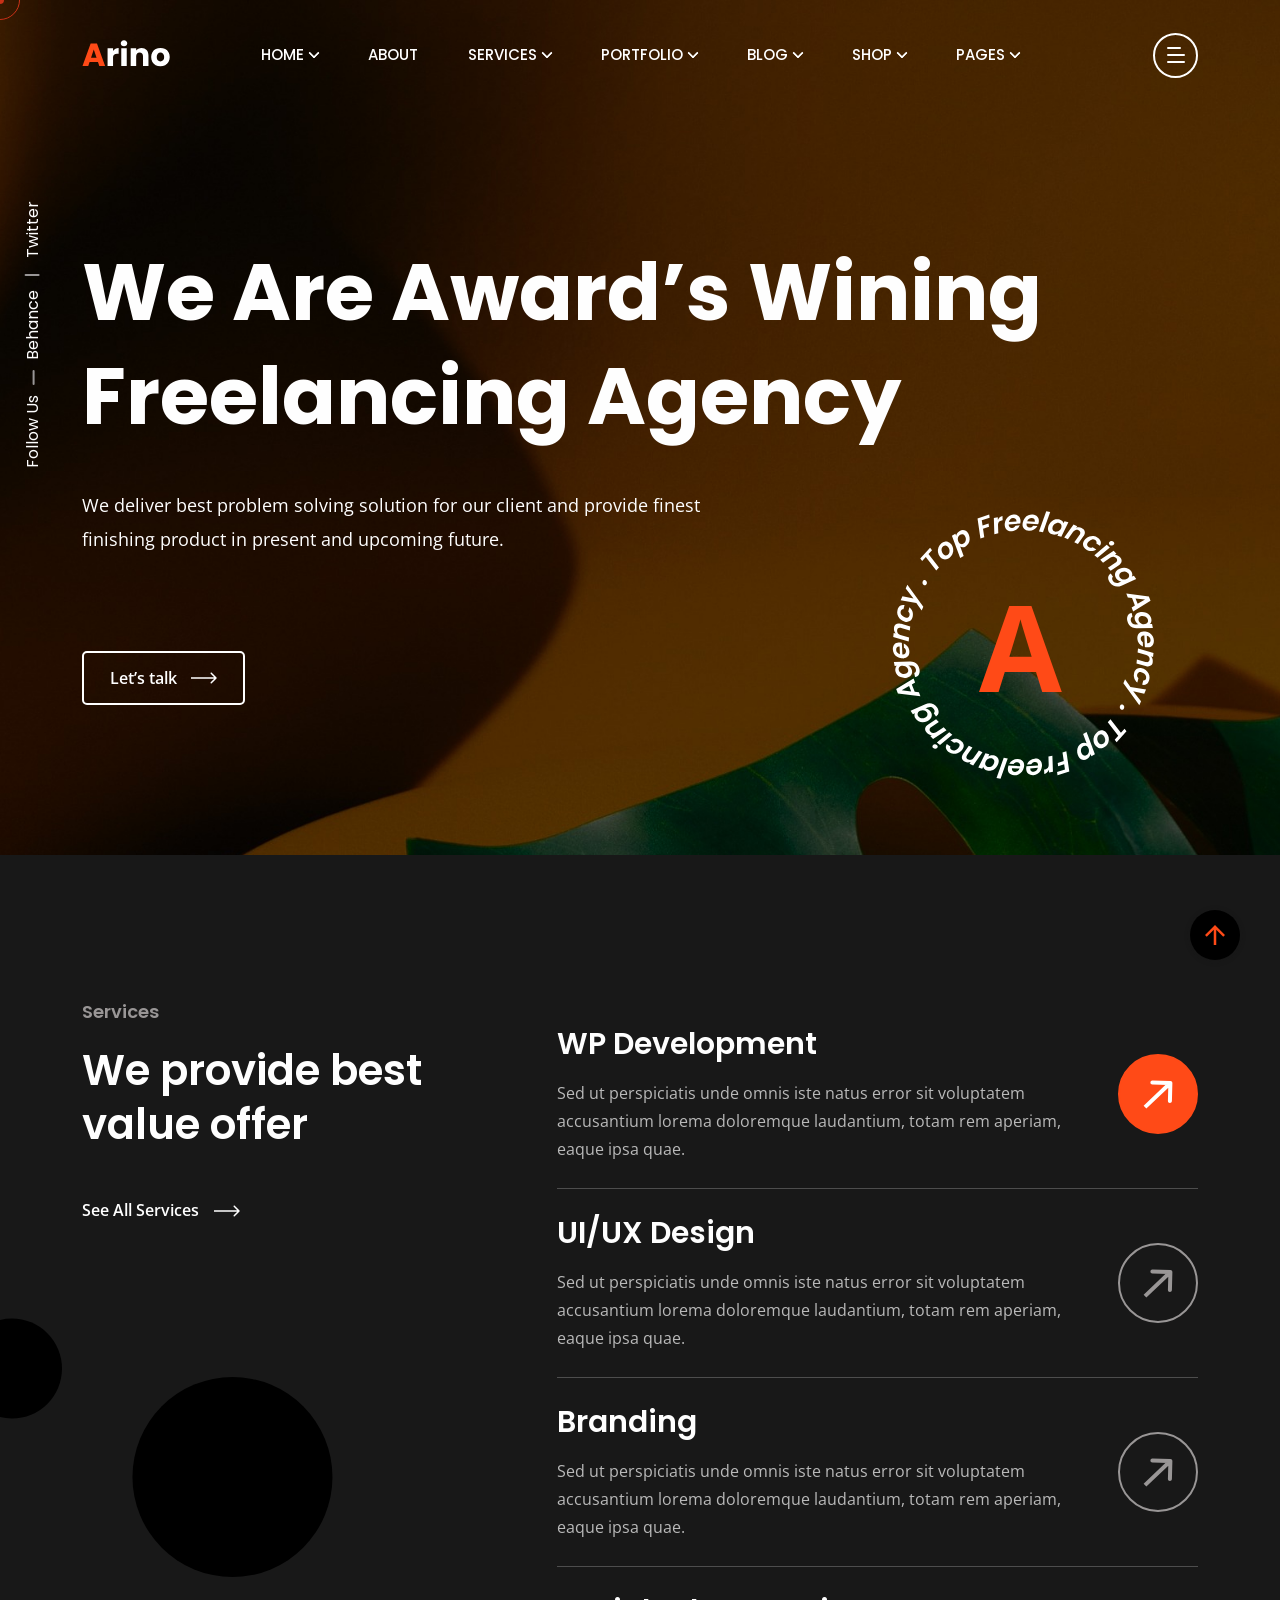
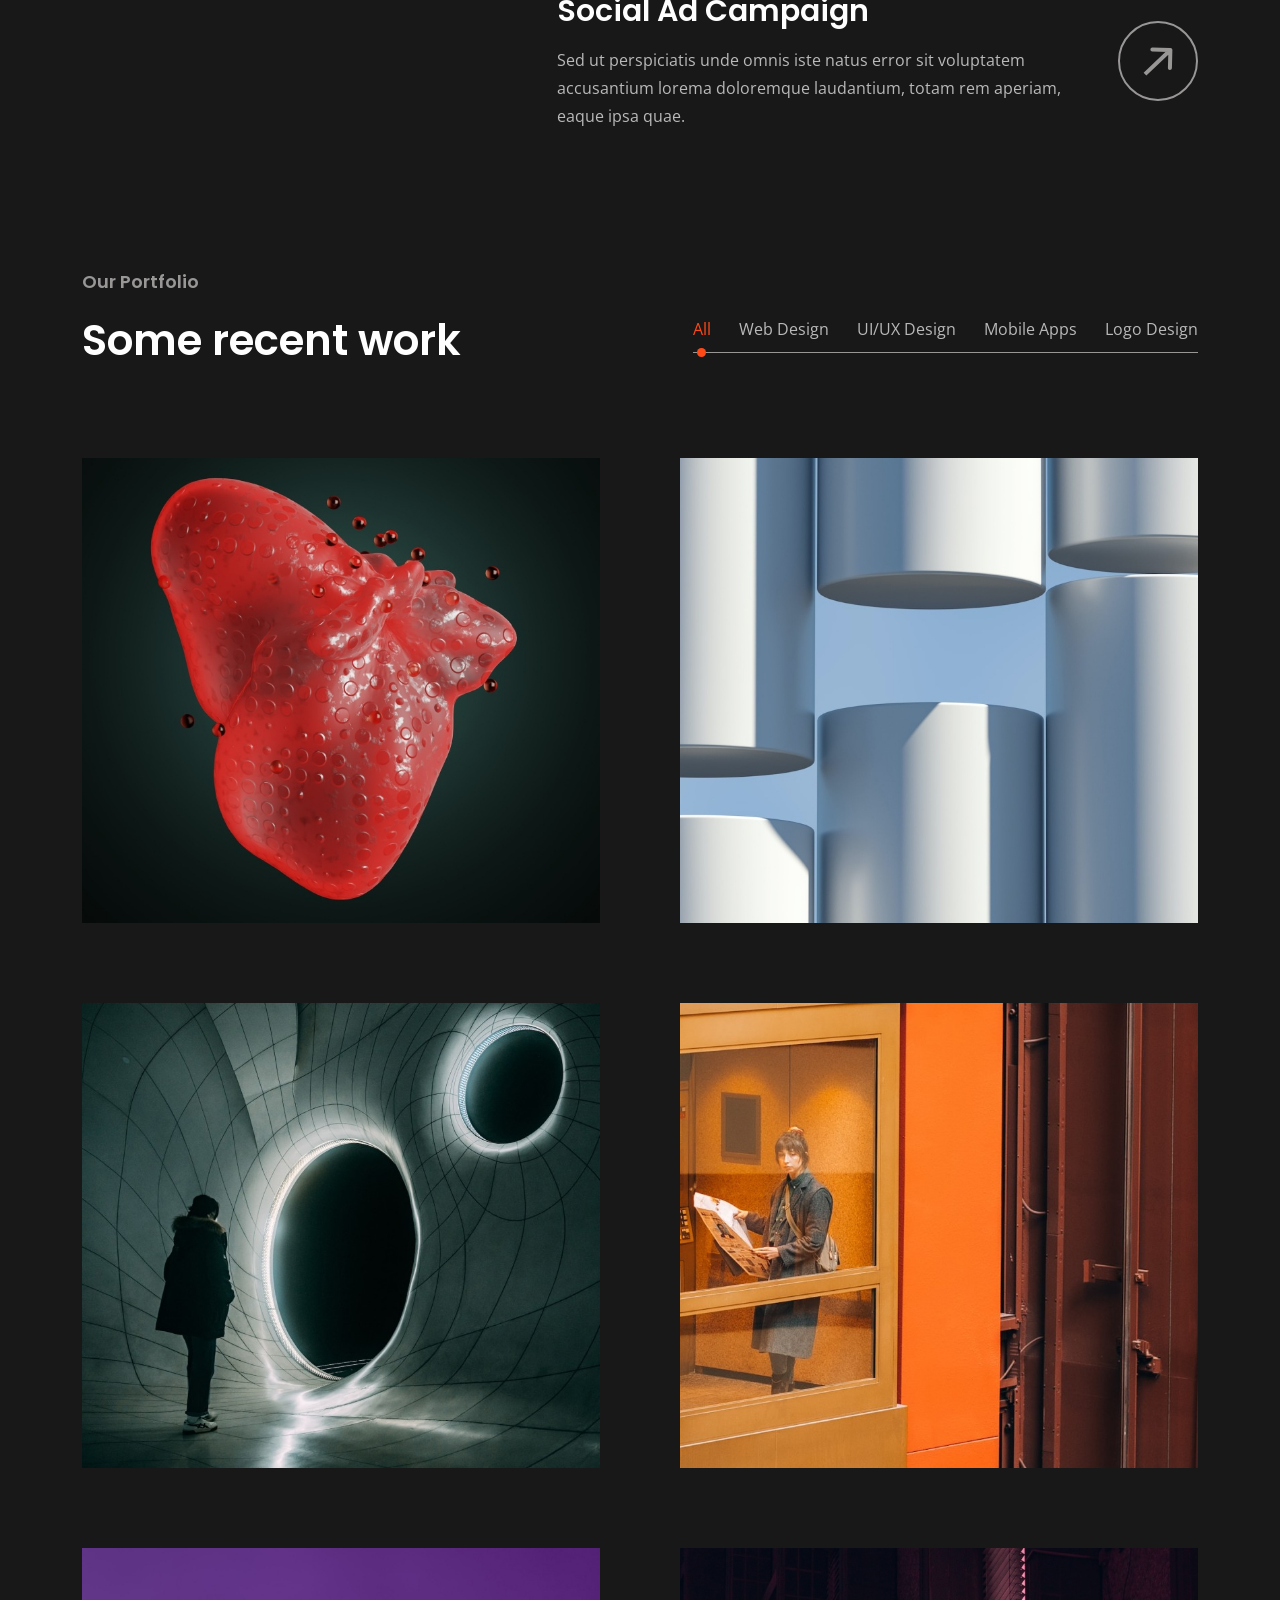
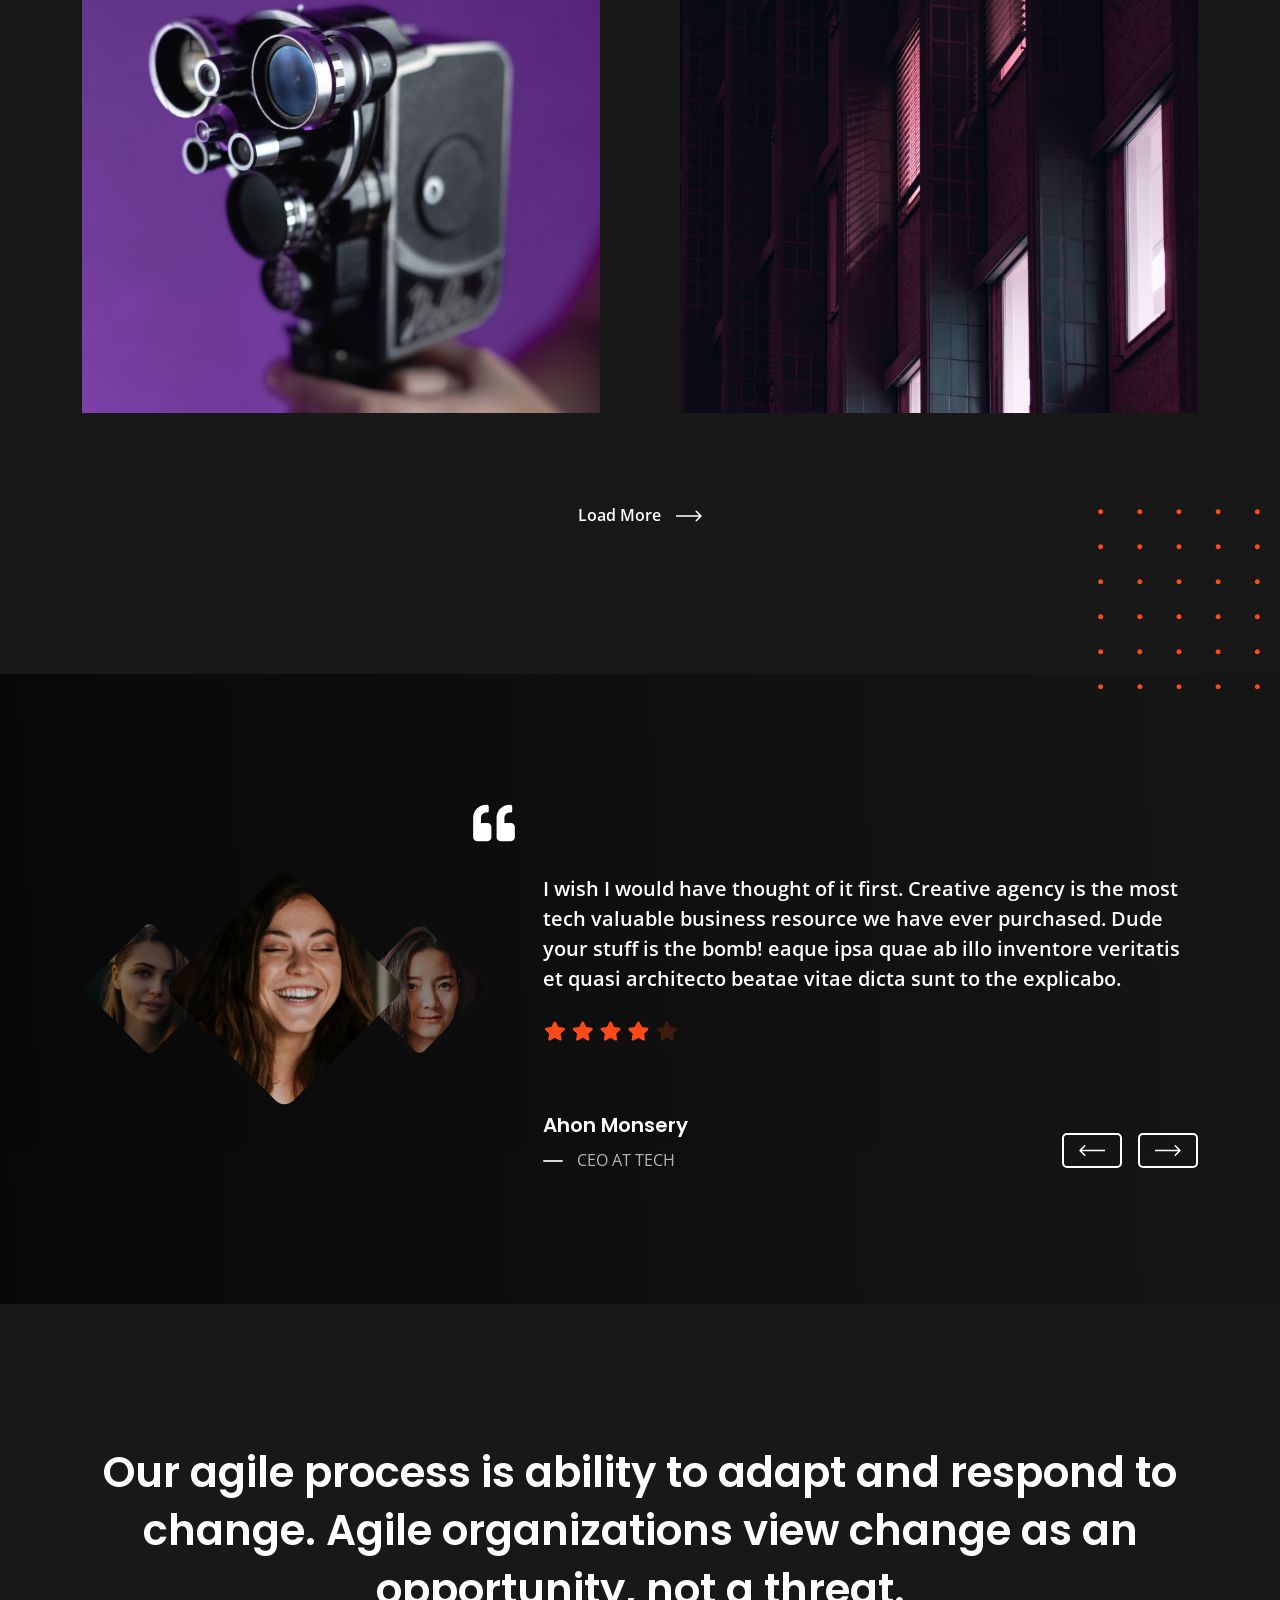
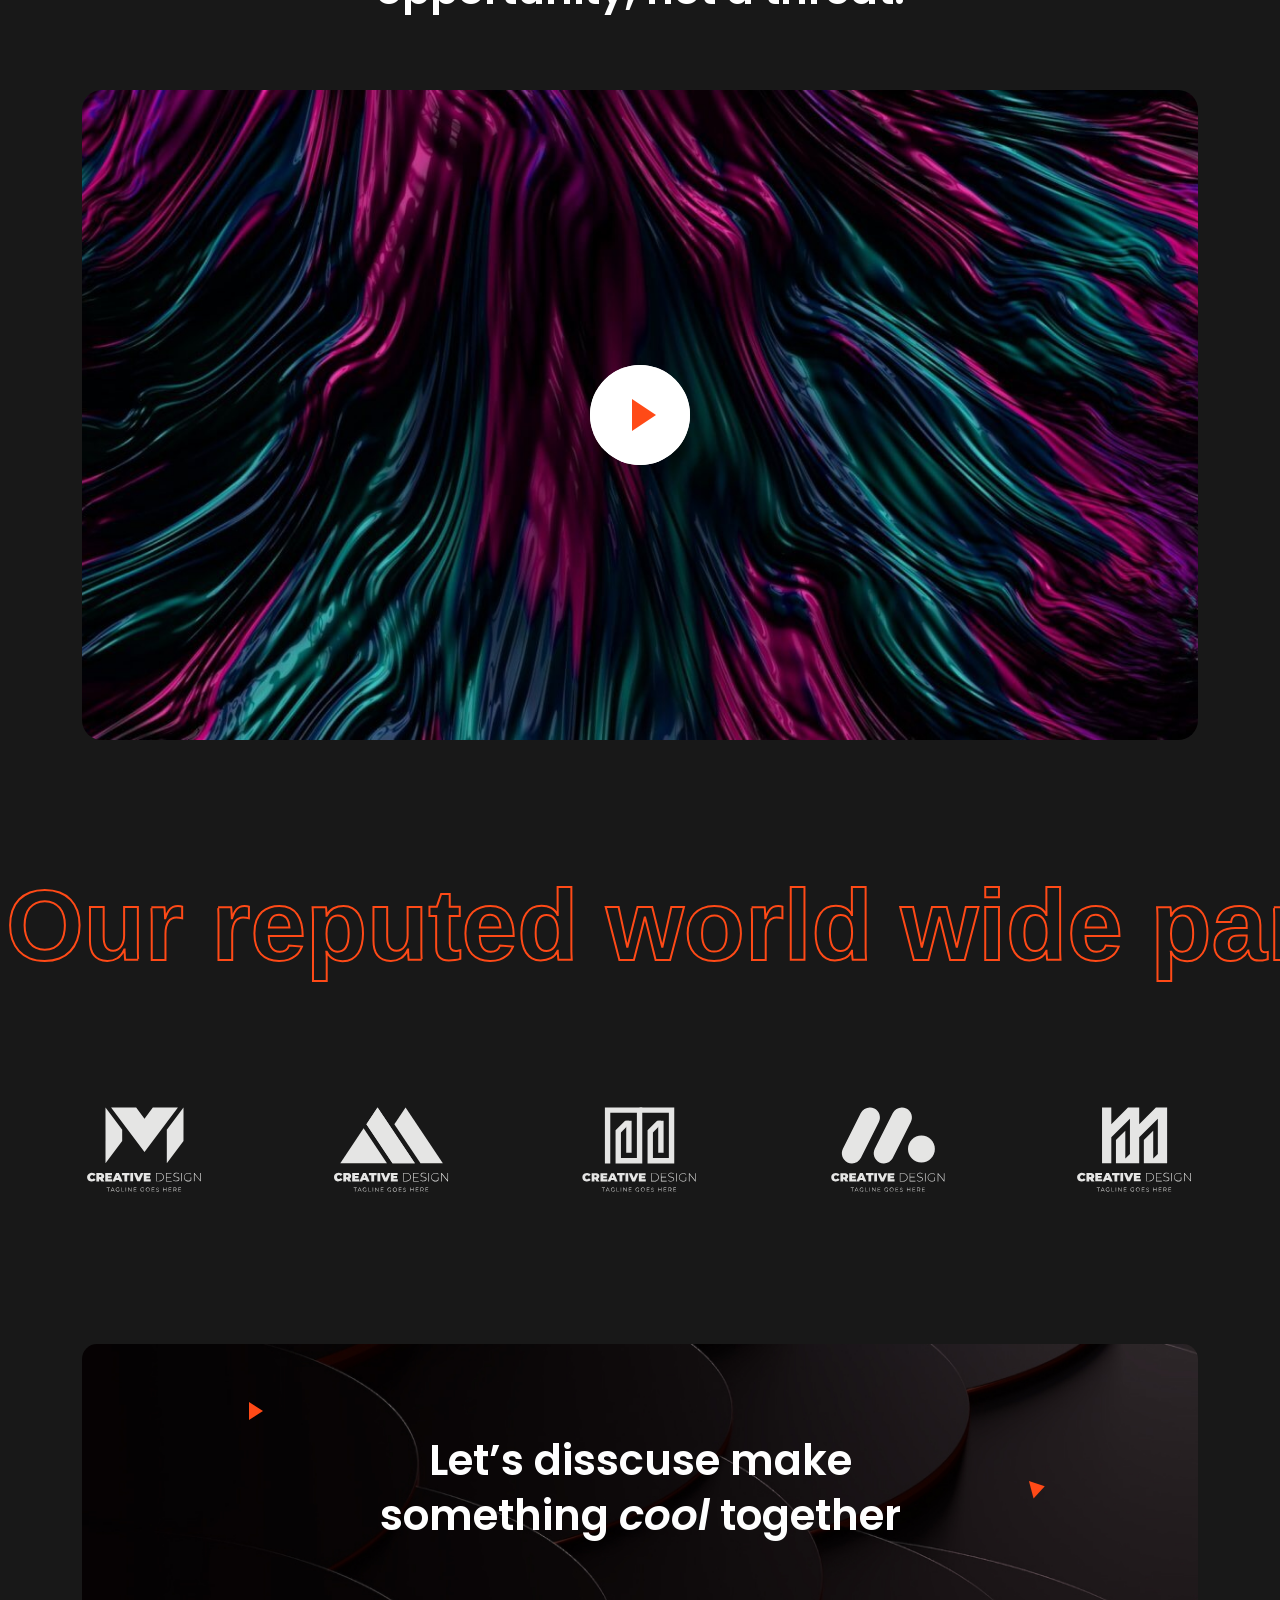
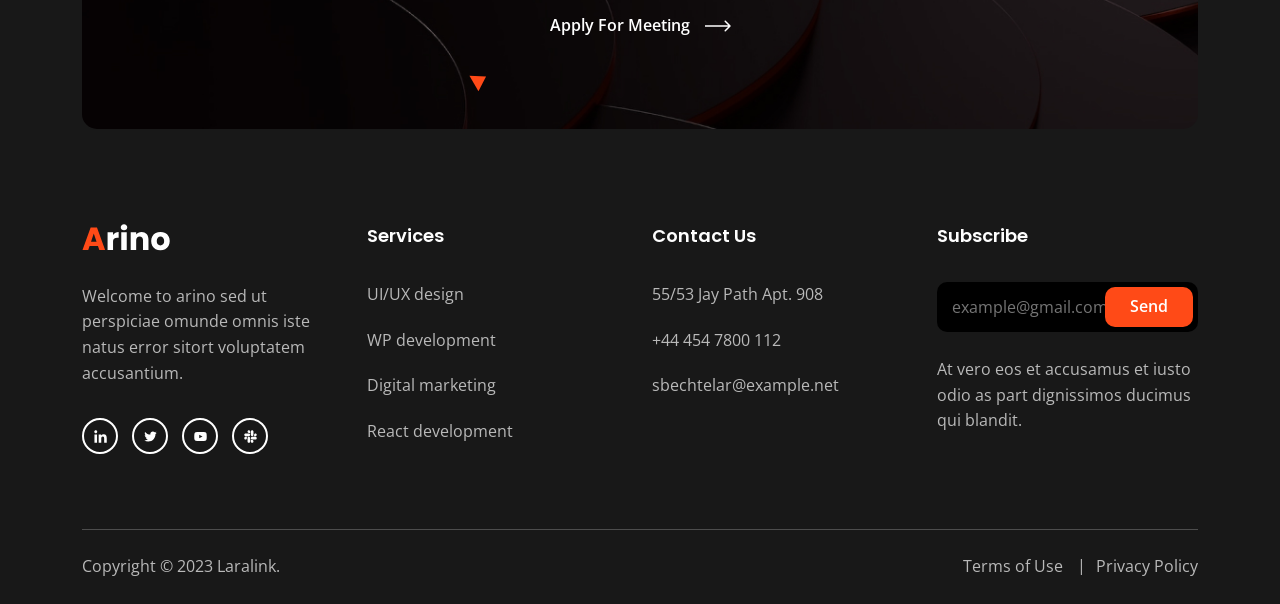
==== freelancer-agency.html @ 333d4d6d "first commit" ====
<!DOCTYPE html>
<html class="no-js" lang="en">
  <head>
    <!-- Meta Tags -->
    <meta charset="utf-8">
    <meta http-equiv="x-ua-compatible" content="ie=edge">
    <meta name="viewport" content="width=device-width, initial-scale=1">
    <meta name="author" content="Laralink">
    <!-- Favicon Icon -->
    <link rel="icon" href="assets/img/favicon.png">
    <!-- Site Title -->
    <title>Arino - Freelancer Agency Template</title>
    <link rel="stylesheet" href="assets/css/plugins/bootstrap.min.css">
    <link rel="stylesheet" href="assets/css/plugins/fontawesome.min.css">
    <link rel="stylesheet" href="assets/css/plugins/slick.css">
    <link rel="stylesheet" href="assets/css/plugins/lightgallery.min.css">
    <link rel="stylesheet" href="assets/css/plugins/animate.css">
    <link rel="stylesheet" href="assets/css/style.css">
  </head>
  <body>
    <div class="cs-preloader cs-center">
      <div class="cs-preloader_in"></div>
    </div>
    <!-- Start Header Section -->
    <header class="cs-site_header cs-style1 text-uppercase cs-sticky_header">
      <div class="cs-main_header">
        <div class="container">
          <div class="cs-main_header_in">
            <div class="cs-main_header_left">
              <a class="cs-site_branding" href="index.html">
                <img src="assets/img/logo.svg" alt="Logo">
              </a>
            </div>
            <div class="cs-main_header_center">
              <div class="cs-nav cs-primary_font cs-medium">
                <ul class="cs-nav_list">
                  <li class="menu-item-has-children cs-mega_menu">
                    <a href="index.html">Home</a>
                    <ul class="cs-mega_wrapper">
                      <li>
                        <ul>
                          <li>
                            <a href="index.html" class="cs-nav_list_img">
                              <img src="assets/img/demo/main-home.jpeg" alt="Thumb">
                            </a>
                            <a href="index.html">Main Home</a>
                          </li>
                          <li>
                            <a href="architecture-agency.html" class="cs-nav_list_img">
                              <img src="assets/img/demo/architecture-agency.jpeg" alt="Thumb">
                            </a>
                            <a href="architecture-agency.html">Architecture Agency</a>
                            <span class="cs-header_badge">New</span>
                          </li>
                        </ul>
                      </li>
                      <li>
                        <ul>
                          <li>
                            <a href="photography-agency.html" class="cs-nav_list_img">
                              <img src="assets/img/demo/photography-agency.jpeg" alt="Thumb">
                            </a>
                            <a href="photography-agency.html">Photography Agency</a>
                          </li>
                          <li>
                            <a href="creative-solution.html" class="cs-nav_list_img">
                              <img src="assets/img/demo/creative-solution.jpeg" alt="Thumb">
                            </a>
                            <a href="creative-solution.html">Creative Solution</a>
                            <span class="cs-header_badge">New</span>
                          </li>
                        </ul>
                      </li>
                      <li>
                        <ul>
                          <li>
                            <a href="creative-portfolio.html" class="cs-nav_list_img">
                              <img src="assets/img/demo/portfolio.jpeg" alt="Thumb">
                            </a>
                            <a href="creative-portfolio.html">Creative Portfolio</a>
                          </li>
                          <li>
                            <a href="personal-portfolio.html" class="cs-nav_list_img">
                              <img src="assets/img/demo/personal-portfolio.jpeg" alt="Thumb">
                              <span class="cs-header_badge">New</span>
                            </a>
                            <a href="personal-portfolio.html">Personal Portfolio</a>
                          </li>
                        </ul>
                      </li>
                      <li>
                        <ul>
                          <li>
                            <a href="digital-agency.html" class="cs-nav_list_img">
                              <img src="assets/img/demo/digital-agency.jpeg" alt="Thumb">
                            </a>
                            <a href="digital-agency.html">Digital Agency</a>
                          </li>
                          <li>
                            <a href="https://arino-html-rtl.vercel.app" target="_blank" class="cs-nav_list_img">
                              <img src="assets/img/demo/rtl.jpeg" alt="Thumb">
                            </a>
                            <a href="https://arino-html-rtl.vercel.app" target="_blank">RTL Demo</a>
                          </li>
                        </ul>
                      </li>
                      <li>
                        <ul>
                          <li>
                            <a href="marketing-agency.html" class="cs-nav_list_img">
                              <img src="assets/img/demo/marketing.jpeg" alt="Thumb">
                            </a>
                            <a href="marketing-agency.html">Marketing Agency</a>
                          </li>
                          <li>
                            <a href="showcase-portfolio.html" class="cs-nav_list_img">
                              <img src="assets/img/demo/portfolio-showcase.jpeg" alt="Thumb">
                            </a>
                            <a href="showcase-portfolio.html">Portfolio Showcase</a>
                          </li>
                          <li>
                            <a href="case-study-showcase.html" class="cs-nav_list_img">
                              <img src="assets/img/demo/case-study-showcase.jpeg" alt="Thumb">
                            </a>
                            <a href="case-study-showcase.html">Case Study Showcase</a>
                          </li>
                        </ul>
                      </li>
                      <li>
                        <ul>
                          <li>
                            <a href="freelancer-agency.html" class="cs-nav_list_img">
                              <img src="assets/img/demo/freelancer-agency.jpeg" alt="Thumb">
                            </a>
                            <a href="freelancer-agency.html">Freelancing Agency</a>
                          </li>
                          <li>
                            <a href="video-showcase.html" class="cs-nav_list_img">
                              <img src="assets/img/demo/video-showcase.jpeg" alt="Thumb">
                              <span class="cs-header_badge">New</span>
                            </a>
                            <a href="video-showcase.html">Video Showcase</a>
                          </li>
                        </ul>
                      </li>
                    </ul>
                  </li>
                  <li>
                    <a href="about.html">About</a>
                  </li>
                  <li class="menu-item-has-children">
                    <a href="service.html">Services</a>
                    <ul>
                      <li>
                        <a href="service.html">Services</a>
                      </li>
                      <li>
                        <a href="service-details.html">Service Details</a>
                      </li>
                    </ul>
                  </li>
                  <li class="menu-item-has-children">
                    <a href="portfolio.html">Portfolio</a>
                    <ul>
                      <li>
                        <a href="portfolio.html">Portfolio</a>
                      </li>
                      <li>
                        <a href="portfolio-details.html">Portfolio Details</a>
                      </li>
                    </ul>
                  </li>
                  <li class="menu-item-has-children">
                    <a href="blog.html">Blog</a>
                    <ul>
                      <li>
                        <a href="blog.html">Blog</a>
                      </li>
                      <li>
                        <a href="blog-details.html">Blog Details</a>
                      </li>
                    </ul>
                  </li>
                  <li class="menu-item-has-children">
                    <a href="shop.html">Shop</a>
                    <ul>
                      <li>
                        <a href="shop.html">Our Shop</a>
                      </li>
                      <li>
                        <a href="shop-product-details.html">Shop Details</a>
                      </li>
                      <li>
                        <a href="shop-cart.html">Cart</a>
                      </li>
                      <li>
                        <a href="shop-checkout.html">Checkout</a>
                      </li>
                      <li>
                        <a href="shop-order-recived.html">Success Order</a>
                      </li>
                      <li>
                        <a href="shop-wishlist.html">Wishlist</a>
                      </li>
                    </ul>
                  </li>
                  <li class="menu-item-has-children">
                    <a href="#">Pages</a>
                    <ul>
                      <li>
                        <a href="contact.html">Contact</a>
                      </li>
                      <li>
                        <a href="team.html">Team</a>
                      </li>
                      <li>
                        <a href="team-details.html">Team Details</a>
                      </li>
                      <li>
                        <a href="case-study.html">Case Study Details</a>
                      </li>
                      <li>
                        <a href="faq.html">FAQ</a>
                      </li>
                    </ul>
                  </li>
                </ul>
              </div>
            </div>
            <div class="cs-main_header_right">
              <div class="cs-toolbox">
                <span class="cs-icon_btn">
                  <span class="cs-icon_btn_in">
                    <span></span>
                    <span></span>
                    <span></span>
                    <span></span>
                  </span>
                </span>
              </div>
            </div>
          </div>
        </div>
      </div>
    </header>
    <div class="cs-side_header">
      <button class="cs-close"></button>
      <div class="cs-side_header_overlay"></div>
      <div class="cs-side_header_in">
        <div class="cs-side_header_shape"></div>
        <a class="cs-site_branding" href="index.html">
          <img src="assets/img/footer_logo.svg" alt="Logo">
        </a>
        <div class="cs-side_header_box">
          <h2 class="cs-side_header_heading"> Do you have a project in your <br> mind? Keep connect us. </h2>
        </div>
        <div class="cs-side_header_box">
          <h3 class="cs-side_header_title cs-primary_color">Contact Us</h3>
          <ul class="cs-contact_info cs-style1 cs-mp0">
            <li>
              <svg width="18" height="18" viewBox="0 0 18 18" fill="none" xmlns="http://www.w3.org/2000/svg">
                <path d="M17 12.5C15.75 12.5 14.55 12.3 13.43 11.93C13.08 11.82 12.69 11.9 12.41 12.17L10.21 14.37C7.38 12.93 5.06 10.62 3.62 7.79L5.82 5.58C6.1 5.31 6.18 4.92 6.07 4.57C5.7 3.45 5.5 2.25 5.5 1C5.5 0.45 5.05 0 4.5 0H1C0.45 0 0 0.45 0 1C0 10.39 7.61 18 17 18C17.55 18 18 17.55 18 17V13.5C18 12.95 17.55 12.5 17 12.5ZM9 0V10L12 7H18V0H9Z" fill="#FF4A17" />
              </svg>
              <span>+44 454 7800 112</span>
            </li>
            <li>
              <svg width="20" height="18" viewBox="0 0 20 18" fill="none" xmlns="http://www.w3.org/2000/svg">
                <path d="M20 6.98V16C20 17.1 19.1 18 18 18H2C0.9 18 0 17.1 0 16V4C0 2.9 0.9 2 2 2H12.1C12.04 2.32 12 2.66 12 3C12 4.48 12.65 5.79 13.67 6.71L10 9L2 4V6L10 11L15.3 7.68C15.84 7.88 16.4 8 17 8C18.13 8 19.16 7.61 20 6.98ZM14 3C14 4.66 15.34 6 17 6C18.66 6 20 4.66 20 3C20 1.34 18.66 0 17 0C15.34 0 14 1.34 14 3Z" fill="#FF4A17" />
              </svg>
              <span>infotech@arino.com</span>
            </li>
            <li>
              <svg width="14" height="20" viewBox="0 0 14 20" fill="none" xmlns="http://www.w3.org/2000/svg">
                <path d="M7 0C3.13 0 0 3.13 0 7C0 12.25 7 20 7 20C7 20 14 12.25 14 7C14 3.13 10.87 0 7 0ZM7 9.5C5.62 9.5 4.5 8.38 4.5 7C4.5 5.62 5.62 4.5 7 4.5C8.38 4.5 9.5 5.62 9.5 7C9.5 8.38 8.38 9.5 7 9.5Z" fill="#FF4A17" />
              </svg>
              <span>50 Wall Street Suite, 44150 <br>Ohio, United States </span>
            </li>
          </ul>
        </div>
        <div class="cs-side_header_box">
          <h3 class="cs-side_header_title cs-primary_color">Subscribe</h3>
          <div class="cs-newsletter cs-style1">
            <form action="#" class="cs-newsletter_form">
              <input type="email" class="cs-newsletter_input" placeholder="example@gmail.com">
              <button class="cs-newsletter_btn">
                <span>Send</span>
              </button>
            </form>
            <div class="cs-newsletter_text"> At vero eos et accusamus et iusto odio as part dignissimos ducimus qui blandit. </div>
          </div>
        </div>
        <div class="cs-side_header_box">
          <div class="cs-social_btns cs-style1">
            <a href="#" class="cs-center">
              <svg width="15" height="15" viewBox="0 0 15 15" fill="none" xmlns="http://www.w3.org/2000/svg">
                <path d="M4.04799 13.7497H1.45647V5.4043H4.04799V13.7497ZM2.75084 4.2659C1.92215 4.2659 1.25 3.57952 1.25 2.75084C1.25 2.35279 1.40812 1.97105 1.68958 1.68958C1.97105 1.40812 2.35279 1.25 2.75084 1.25C3.14888 1.25 3.53063 1.40812 3.81209 1.68958C4.09355 1.97105 4.25167 2.35279 4.25167 2.75084C4.25167 3.57952 3.57924 4.2659 2.75084 4.2659ZM13.7472 13.7497H11.1613V9.68722C11.1613 8.71903 11.1417 7.4774 9.81389 7.4774C8.46652 7.4774 8.26004 8.5293 8.26004 9.61747V13.7497H5.67132V5.4043H8.15681V6.54269H8.19308C8.53906 5.887 9.38421 5.19503 10.6451 5.19503C13.2679 5.19503 13.75 6.92215 13.75 9.16546V13.7497H13.7472Z" fill="white"></path>
              </svg>
            </a>
            <a href="#" class="cs-center">
              <svg width="13" height="11" viewBox="0 0 13 11" fill="none" xmlns="http://www.w3.org/2000/svg">
                <path d="M11.4651 2.95396C11.4731 3.065 11.4731 3.17606 11.4731 3.2871C11.4731 6.67383 8.89535 10.5761 4.18402 10.5761C2.73255 10.5761 1.38421 10.1557 0.25 9.42608C0.456226 9.44986 0.654494 9.4578 0.868655 9.4578C2.06629 9.4578 3.16879 9.0533 4.04918 8.36326C2.92291 8.33946 1.97906 7.60183 1.65386 6.5866C1.81251 6.61038 1.97112 6.62624 2.1377 6.62624C2.36771 6.62624 2.59774 6.59451 2.81188 6.53901C1.63802 6.30105 0.757595 5.26996 0.757595 4.02472V3.99301C1.09864 4.18336 1.49524 4.30233 1.91558 4.31818C1.22554 3.85814 0.773464 3.07294 0.773464 2.1846C0.773464 1.70872 0.900344 1.27249 1.12244 0.891774C2.38355 2.44635 4.27919 3.46156 6.40481 3.57262C6.36516 3.38226 6.34136 3.184 6.34136 2.9857C6.34136 1.57388 7.4835 0.423828 8.90323 0.423828C9.64086 0.423828 10.3071 0.733156 10.7751 1.23284C11.354 1.1218 11.9093 0.907643 12.401 0.614185C12.2106 1.20906 11.8061 1.70875 11.2748 2.02598C11.7903 1.97049 12.29 1.82769 12.75 1.62942C12.4011 2.13702 11.9648 2.5891 11.4651 2.95396V2.95396Z" fill="white"></path>
              </svg>
            </a>
            <a href="#" class="cs-center">
              <svg width="13" height="9" viewBox="0 0 13 9" fill="none" xmlns="http://www.w3.org/2000/svg">
                <path d="M12.4888 1.48066C12.345 0.939353 11.9215 0.513038 11.3837 0.368362C10.4089 0.105469 6.5 0.105469 6.5 0.105469C6.5 0.105469 2.59116 0.105469 1.61633 0.368362C1.07853 0.513061 0.65496 0.939353 0.5112 1.48066C0.25 2.4618 0.25 4.50887 0.25 4.50887C0.25 4.50887 0.25 6.55595 0.5112 7.53709C0.65496 8.0784 1.07853 8.48695 1.61633 8.63163C2.59116 8.89452 6.5 8.89452 6.5 8.89452C6.5 8.89452 10.4088 8.89452 11.3837 8.63163C11.9215 8.48695 12.345 8.0784 12.4888 7.53709C12.75 6.55595 12.75 4.50887 12.75 4.50887C12.75 4.50887 12.75 2.4618 12.4888 1.48066V1.48066ZM5.22158 6.36746V2.65029L8.48861 4.50892L5.22158 6.36746V6.36746Z" fill="white"></path>
              </svg>
            </a>
            <a href="#" class="cs-center">
              <svg width="13" height="13" viewBox="0 0 13 13" fill="none" xmlns="http://www.w3.org/2000/svg">
                <path d="M2.87612 8.149C2.87612 8.87165 2.28571 9.46205 1.56306 9.46205C0.840402 9.46205 0.25 8.87165 0.25 8.149C0.25 7.42634 0.840402 6.83594 1.56306 6.83594H2.87612V8.149ZM3.53795 8.149C3.53795 7.42634 4.12835 6.83594 4.851 6.83594C5.57366 6.83594 6.16406 7.42634 6.16406 8.149V11.4369C6.16406 12.1596 5.57366 12.75 4.851 12.75C4.12835 12.75 3.53795 12.1596 3.53795 11.4369V8.149ZM4.851 2.87612C4.12835 2.87612 3.53795 2.28571 3.53795 1.56306C3.53795 0.840402 4.12835 0.25 4.851 0.25C5.57366 0.25 6.16406 0.840402 6.16406 1.56306V2.87612H4.851V2.87612ZM4.851 3.53795C5.57366 3.53795 6.16406 4.12835 6.16406 4.851C6.16406 5.57366 5.57366 6.16406 4.851 6.16406H1.56306C0.840402 6.16406 0.25 5.57366 0.25 4.851C0.25 4.12835 0.840402 3.53795 1.56306 3.53795H4.851V3.53795ZM10.1239 4.851C10.1239 4.12835 10.7143 3.53795 11.4369 3.53795C12.1596 3.53795 12.75 4.12835 12.75 4.851C12.75 5.57366 12.1596 6.16406 11.4369 6.16406H10.1239V4.851V4.851ZM9.46205 4.851C9.46205 5.57366 8.87165 6.16406 8.149 6.16406C7.42634 6.16406 6.83594 5.57366 6.83594 4.851V1.56306C6.83594 0.840402 7.42634 0.25 8.149 0.25C8.87165 0.25 9.46205 0.840402 9.46205 1.56306V4.851V4.851ZM8.149 10.1239C8.87165 10.1239 9.46205 10.7143 9.46205 11.4369C9.46205 12.1596 8.87165 12.75 8.149 12.75C7.42634 12.75 6.83594 12.1596 6.83594 11.4369V10.1239H8.149ZM8.149 9.46205C7.42634 9.46205 6.83594 8.87165 6.83594 8.149C6.83594 7.42634 7.42634 6.83594 8.149 6.83594H11.4369C12.1596 6.83594 12.75 7.42634 12.75 8.149C12.75 8.87165 12.1596 9.46205 11.4369 9.46205H8.149Z" fill="white"></path>
              </svg>
            </a>
          </div>
        </div>
      </div>
    </div>
    <!-- End Header Section -->
    <!-- Start Hero -->
    <div class="cs-hero cs-style3 cs-type1 cs-bg cs-fixed_bg cs-shape_wrap_1" data-src="assets/img/hero_bg_5.jpeg" id="home">
      <div class="container">
        <div class="cs-hero_text">
          <h1 class="cs-hero_title wow fadeInRight" data-wow-duration="0.8s" data-wow-delay="0.2s">We Are Award’s Wining Freelancing Agency</h1>
          <div class="cs-hero_subtitle">We deliver best problem solving solution for our client and provide finest finishing product in present and upcoming future.</div>
          <a href="contact.html" class="cs-btn cs-style1 cs-type1">
            <span>Let’s talk</span>
            <svg width="26" height="12" viewBox="0 0 26 12" fill="none" xmlns="http://www.w3.org/2000/svg">
              <path d="M25.5303 6.53033C25.8232 6.23744 25.8232 5.76256 25.5303 5.46967L20.7574 0.696699C20.4645 0.403806 19.9896 0.403806 19.6967 0.696699C19.4038 0.989593 19.4038 1.46447 19.6967 1.75736L23.9393 6L19.6967 10.2426C19.4038 10.5355 19.4038 11.0104 19.6967 11.3033C19.9896 11.5962 20.4645 11.5962 20.7574 11.3033L25.5303 6.53033ZM0 6.75H25V5.25H0V6.75Z" fill="currentColor"/>
            </svg>  
          </a>
        </div>
      </div>
      <div class="cs-hero_highlite cs-primary_color cs-accent_color cs-center">
        A
        <div class="cs-round_img cs-center"><img src="assets/img/hero_img.svg" alt="Circle"></div>
      </div>
      <div class="cs-hero_social_wrap cs-left_side cs-primary_font cs-primary_color">
        <div class="cs-hero_social_title">Follow Us</div>
        <ul class="cs-hero_social_links">
          <li><a href="">Behance</a></li>
          <li><a href="">Twitter</a></li>
        </ul>
      </div>
    </div>
    <!-- End Hero -->
    <!-- StartServices Section -->
    <section class="cs-shape_wrap_4 cs-parallax">
      <div class="cs-shape_4 cs-to_up"></div>
      <div class="cs-shape_4 cs-to_right"></div>
      <div class="cs-height_145 cs-height_lg_80"></div>
      <div class="container">
        <div class="row">
          <div class="col-lg-5 col-xl-4">
            <div class="cs-section_heading cs-style1">
              <h3 class="cs-section_subtitle">Services</h3>
              <h2 class="cs-section_title">We provide best value offer</h2>
              <div class="cs-height_45 cs-height_lg_20"></div>
              <a href="service.html" class="cs-text_btn wow fadeInLeft" data-wow-duration="0.8s" data-wow-delay="0.2s">
                <span>See All Services</span>
                <svg width="26" height="12" viewBox="0 0 26 12" fill="none" xmlns="http://www.w3.org/2000/svg">
                  <path d="M25.5303 6.53033C25.8232 6.23744 25.8232 5.76256 25.5303 5.46967L20.7574 0.696699C20.4645 0.403806 19.9896 0.403806 19.6967 0.696699C19.4038 0.989593 19.4038 1.46447 19.6967 1.75736L23.9393 6L19.6967 10.2426C19.4038 10.5355 19.4038 11.0104 19.6967 11.3033C19.9896 11.5962 20.4645 11.5962 20.7574 11.3033L25.5303 6.53033ZM0 6.75H25V5.25H0V6.75Z" fill="currentColor"></path>
                </svg>                
              </a>
            </div>
            <div class="cs-height_45 cs-height_lg_45"></div>
          </div>
          <div class="col-lg-7 offset-xl-1">
            <div class="cs-iconbox_3_list cs-style1">
              <div class="cs-hover_tab active">
                <a href="service-details.html" class="cs-iconbox cs-style3">
                  <span class="cs-iconbox_icon cs-center">
                    <svg width="30" height="29" viewBox="0 0 30 29" fill="none" xmlns="http://www.w3.org/2000/svg">
                      <path d="M29.3803 3.05172C29.4089 1.94752 28.537 1.02921 27.4328 1.00062L9.43879 0.534749C8.33459 0.506159 7.41628 1.37811 7.38769 2.48231C7.35911 3.58651 8.23106 4.50482 9.33526 4.53341L25.3299 4.94752L24.9158 20.9422C24.8872 22.0464 25.7592 22.9647 26.8634 22.9933C27.9676 23.0218 28.8859 22.1499 28.9144 21.0457L29.3803 3.05172ZM3.37714 28.5502L28.7581 4.4503L26.0039 1.54961L0.622863 25.6495L3.37714 28.5502Z" fill="currentColor"/>
                    </svg>                  
                  </span>
                  <div class="cs-iconbox_in">
                    <h2 class="cs-iconbox_title">WP Development</h2>
                    <div class="cs-iconbox_subtitle">Sed ut perspiciatis unde omnis iste natus error sit voluptatem accusantium lorema doloremque laudantium, totam rem aperiam, eaque ipsa quae.</div>
                  </div>
                </a>
              </div>
              <div class="cs-hover_tab">
                <a href="service-details.html" class="cs-iconbox cs-style3">
                  <span class="cs-iconbox_icon cs-center">
                    <svg width="30" height="29" viewBox="0 0 30 29" fill="none" xmlns="http://www.w3.org/2000/svg">
                      <path d="M29.3803 3.05172C29.4089 1.94752 28.537 1.02921 27.4328 1.00062L9.43879 0.534749C8.33459 0.506159 7.41628 1.37811 7.38769 2.48231C7.35911 3.58651 8.23106 4.50482 9.33526 4.53341L25.3299 4.94752L24.9158 20.9422C24.8872 22.0464 25.7592 22.9647 26.8634 22.9933C27.9676 23.0218 28.8859 22.1499 28.9144 21.0457L29.3803 3.05172ZM3.37714 28.5502L28.7581 4.4503L26.0039 1.54961L0.622863 25.6495L3.37714 28.5502Z" fill="currentColor"/>
                    </svg>                  
                  </span>
                  <div class="cs-iconbox_in">
                    <h2 class="cs-iconbox_title">UI/UX Design</h2>
                    <div class="cs-iconbox_subtitle">Sed ut perspiciatis unde omnis iste natus error sit voluptatem accusantium lorema doloremque laudantium, totam rem aperiam, eaque ipsa quae.</div>
                  </div>
                </a>
              </div>
              <div class="cs-hover_tab">
                <a href="service-details.html" class="cs-iconbox cs-style3">
                  <span class="cs-iconbox_icon cs-center">
                    <svg width="30" height="29" viewBox="0 0 30 29" fill="none" xmlns="http://www.w3.org/2000/svg">
                      <path d="M29.3803 3.05172C29.4089 1.94752 28.537 1.02921 27.4328 1.00062L9.43879 0.534749C8.33459 0.506159 7.41628 1.37811 7.38769 2.48231C7.35911 3.58651 8.23106 4.50482 9.33526 4.53341L25.3299 4.94752L24.9158 20.9422C24.8872 22.0464 25.7592 22.9647 26.8634 22.9933C27.9676 23.0218 28.8859 22.1499 28.9144 21.0457L29.3803 3.05172ZM3.37714 28.5502L28.7581 4.4503L26.0039 1.54961L0.622863 25.6495L3.37714 28.5502Z" fill="currentColor"/>
                    </svg>                  
                  </span>
                  <div class="cs-iconbox_in">
                    <h2 class="cs-iconbox_title">Branding</h2>
                    <div class="cs-iconbox_subtitle">Sed ut perspiciatis unde omnis iste natus error sit voluptatem accusantium lorema doloremque laudantium, totam rem aperiam, eaque ipsa quae.</div>
                  </div>
                </a>
              </div>
              <div class="cs-hover_tab">
                <a href="service-details.html" class="cs-iconbox cs-style3">
                  <span class="cs-iconbox_icon cs-center">
                    <svg width="30" height="29" viewBox="0 0 30 29" fill="none" xmlns="http://www.w3.org/2000/svg">
                      <path d="M29.3803 3.05172C29.4089 1.94752 28.537 1.02921 27.4328 1.00062L9.43879 0.534749C8.33459 0.506159 7.41628 1.37811 7.38769 2.48231C7.35911 3.58651 8.23106 4.50482 9.33526 4.53341L25.3299 4.94752L24.9158 20.9422C24.8872 22.0464 25.7592 22.9647 26.8634 22.9933C27.9676 23.0218 28.8859 22.1499 28.9144 21.0457L29.3803 3.05172ZM3.37714 28.5502L28.7581 4.4503L26.0039 1.54961L0.622863 25.6495L3.37714 28.5502Z" fill="currentColor"/>
                    </svg>                  
                  </span>
                  <div class="cs-iconbox_in">
                    <h2 class="cs-iconbox_title">Social Ad Campaign</h2>
                    <div class="cs-iconbox_subtitle">Sed ut perspiciatis unde omnis iste natus error sit voluptatem accusantium lorema doloremque laudantium, totam rem aperiam, eaque ipsa quae.</div>
                  </div>
                </a>
              </div>
            </div>
          </div>
        </div>
      </div>
    </section>
    <!-- End Services Section -->
    
    <!-- Start Portfolio -->
    <div class="cs-height_115 cs-height_lg_55"></div>
    <div class="container">
      <div class="cs-portfolio_1_heading">
        <div class="cs-section_heading cs-style1">
          <h3 class="cs-section_subtitle">Our Portfolio</h3>
          <h2 class="cs-section_title">Some recent work</h2>
        </div>
        <div class="cs-isotop_filter cs-style1">
          <ul class="cs-mp0 cs-center">
            <li class="active"><a href="#" data-filter="*">All</a></li>
            <li><a href="#" data-filter=".web_design">Web Design</a></li>
            <li><a href="#" data-filter=".ui_ux_design">UI/UX Design</a></li>
            <li><a href="#" data-filter=".mobile_apps">Mobile Apps</a></li>
            <li><a href="#" data-filter=".logo_design">Logo Design</a></li>
          </ul>
        </div>
      </div>
      <div class="cs-height_90 cs-height_lg_40"></div>
      <div class="cs-isotop cs-style1 cs-isotop_col_2 cs-has_gutter_80">
        <div class="cs-grid_sizer"></div>
        <div class="cs-isotop_item ui_ux_design">
          <a href="portfolio-details.html" class="cs-portfolio cs-style1 cs-type1 rounded-0">
            <div class="cs-portfolio_hover"></div>
            <div class="cs-portfolio_bg cs-bg" data-src="assets/img/portfolio_39.jpeg"></div>
            <div class="cs-portfolio_info">
              <div class="cs-portfolio_info_bg cs-accent_bg"></div>
              <h2 class="cs-portfolio_title">Colorful Art Work</h2>
              <div class="cs-portfolio_subtitle">See Details</div>
            </div>
          </a>
        </div><!-- .cs-isotop_item -->
        <div class="cs-isotop_item logo_design">
          <a href="portfolio-details.html" class="cs-portfolio cs-style1 cs-type1 rounded-0">
            <div class="cs-portfolio_hover"></div>
            <div class="cs-portfolio_bg cs-bg" data-src="assets/img/portfolio_40.jpeg"></div>
            <div class="cs-portfolio_info">
              <div class="cs-portfolio_info_bg cs-accent_bg"></div>
              <h2 class="cs-portfolio_title">Colorful Art Work</h2>
              <div class="cs-portfolio_subtitle">See Details</div>
            </div>
          </a>
        </div><!-- .cs-isotop_item -->
        <div class="cs-isotop_item web_design">
          <a href="portfolio-details.html" class="cs-portfolio cs-style1 cs-type1 rounded-0">
            <div class="cs-portfolio_hover"></div>
            <div class="cs-portfolio_bg cs-bg" data-src="assets/img/portfolio_41.jpeg"></div>
            <div class="cs-portfolio_info">
              <div class="cs-portfolio_info_bg cs-accent_bg"></div>
              <h2 class="cs-portfolio_title">Colorful Art Work</h2>
              <div class="cs-portfolio_subtitle">See Details</div>
            </div>
          </a>
        </div><!-- .cs-isotop_item -->
        <div class="cs-isotop_item mobile_apps">
          <a href="portfolio-details.html" class="cs-portfolio cs-style1 cs-type1 rounded-0">
            <div class="cs-portfolio_hover"></div>
            <div class="cs-portfolio_bg cs-bg" data-src="assets/img/portfolio_42.jpeg"></div>
            <div class="cs-portfolio_info">
              <div class="cs-portfolio_info_bg cs-accent_bg"></div>
              <h2 class="cs-portfolio_title">Colorful Art Work</h2>
              <div class="cs-portfolio_subtitle">See Details</div>
            </div>
          </a>
        </div><!-- .cs-isotop_item -->
        <div class="cs-isotop_item ui_ux_design">
          <a href="portfolio-details.html" class="cs-portfolio cs-style1 cs-type1 rounded-0">
            <div class="cs-portfolio_hover"></div>
            <div class="cs-portfolio_bg cs-bg" data-src="assets/img/portfolio_43.jpeg"></div>
            <div class="cs-portfolio_info">
              <div class="cs-portfolio_info_bg cs-accent_bg"></div>
              <h2 class="cs-portfolio_title">Colorful Art Work</h2>
              <div class="cs-portfolio_subtitle">See Details</div>
            </div>
          </a>
        </div><!-- .cs-isotop_item -->
        <div class="cs-isotop_item web_design">
          <a href="portfolio-details.html" class="cs-portfolio cs-style1 cs-type1 rounded-0">
            <div class="cs-portfolio_hover"></div>
            <div class="cs-portfolio_bg cs-bg" data-src="assets/img/portfolio_44.jpeg"></div>
            <div class="cs-portfolio_info">
              <div class="cs-portfolio_info_bg cs-accent_bg"></div>
              <h2 class="cs-portfolio_title">Colorful Art Work</h2>
              <div class="cs-portfolio_subtitle">See Details</div>
            </div>
          </a>
        </div><!-- .cs-isotop_item -->
      </div>
      <div class="cs-height_90 cs-height_lg_40"></div>
      <div class="text-center">
        <a href="#" class="cs-text_btn">
          <span>Load More</span>
          <svg width="26" height="12" viewBox="0 0 26 12" fill="none" xmlns="http://www.w3.org/2000/svg">
            <path d="M25.5303 6.53033C25.8232 6.23744 25.8232 5.76256 25.5303 5.46967L20.7574 0.696699C20.4645 0.403806 19.9896 0.403806 19.6967 0.696699C19.4038 0.989593 19.4038 1.46447 19.6967 1.75736L23.9393 6L19.6967 10.2426C19.4038 10.5355 19.4038 11.0104 19.6967 11.3033C19.9896 11.5962 20.4645 11.5962 20.7574 11.3033L25.5303 6.53033ZM0 6.75H25V5.25H0V6.75Z" fill="currentColor"></path>
          </svg>                
        </a>
      </div>
    </div>
    <!-- End Portfolio -->

    <div class="cs-height_145 cs-height_lg_80"></div>
    <!-- Start Testimonial Section -->
    <section class="cs-gradient_bg_1 cs-shape_wrap_3 cs-parallax">
      <div class="cs-shape_3 cs-to_up">
        <svg width="162" height="181" viewBox="0 0 162 181" fill="none" xmlns="http://www.w3.org/2000/svg">
          <path d="M156.833 178.434C156.833 177.053 157.954 175.932 159.335 175.932C160.716 175.932 161.837 177.053 161.837 178.434C161.837 179.814 160.716 180.935 159.335 180.935C157.954 180.935 156.833 179.814 156.833 178.434Z" fill="#FF4A17" />
          <path d="M117.65 178.434C117.65 177.053 118.771 175.932 120.152 175.932C121.533 175.932 122.653 177.053 122.653 178.434C122.653 179.814 121.533 180.935 120.152 180.935C118.771 180.935 117.65 179.814 117.65 178.434Z" fill="#FF4A17" />
          <path d="M78.4694 178.434C78.4694 177.053 79.5902 175.932 80.971 175.932C82.3517 175.932 83.4726 177.053 83.4726 178.434C83.4726 179.814 82.3517 180.935 80.971 180.935C79.5876 180.935 78.4694 179.814 78.4694 178.434Z" fill="#FF4A17" />
          <path d="M39.286 178.434C39.286 177.053 40.4069 175.932 41.7876 175.932C43.1684 175.932 44.2893 177.053 44.2893 178.434C44.2893 179.814 43.1684 180.935 41.7876 180.935C40.4069 180.935 39.286 179.814 39.286 178.434Z" fill="#FF4A17" />
          <path d="M0.102661 178.434C0.102661 177.053 1.22354 175.932 2.60429 175.932C3.98504 175.932 5.10591 177.053 5.10591 178.434C5.10591 179.814 3.98504 180.935 2.60429 180.935C1.22091 180.935 0.102661 179.814 0.102661 178.434Z" fill="#FF4A17" />
          <path d="M156.833 143.419C156.833 142.038 157.954 140.917 159.335 140.917C160.716 140.917 161.837 142.038 161.837 143.419C161.837 144.799 160.716 145.92 159.335 145.92C157.954 145.92 156.833 144.799 156.833 143.419Z" fill="#FF4A17" />
          <path d="M117.65 143.419C117.65 142.038 118.771 140.917 120.152 140.917C121.533 140.917 122.653 142.038 122.653 143.419C122.653 144.799 121.533 145.92 120.152 145.92C118.771 145.92 117.65 144.799 117.65 143.419Z" fill="#FF4A17" />
          <path d="M78.4694 143.419C78.4694 142.038 79.5902 140.917 80.971 140.917C82.3517 140.917 83.4726 142.038 83.4726 143.419C83.4726 144.799 82.3517 145.92 80.971 145.92C79.5876 145.92 78.4694 144.799 78.4694 143.419Z" fill="#FF4A17" />
          <path d="M39.286 143.419C39.286 142.038 40.4069 140.917 41.7876 140.917C43.1684 140.917 44.2893 142.038 44.2893 143.419C44.2893 144.799 43.1684 145.92 41.7876 145.92C40.4069 145.92 39.286 144.799 39.286 143.419Z" fill="#FF4A17" />
          <path d="M0.102661 143.419C0.102661 142.038 1.22354 140.917 2.60429 140.917C3.98504 140.917 5.10591 142.038 5.10591 143.419C5.10591 144.799 3.98504 145.92 2.60429 145.92C1.22091 145.92 0.102661 144.799 0.102661 143.419Z" fill="#FF4A17" />
          <path d="M156.833 108.404C156.833 107.023 157.954 105.902 159.335 105.902C160.716 105.902 161.837 107.023 161.837 108.404C161.837 109.785 160.716 110.906 159.335 110.906C157.954 110.906 156.833 109.787 156.833 108.404Z" fill="#FF4A17" />
          <path d="M120.152 110.906C121.533 110.906 122.653 109.786 122.653 108.404C122.653 107.022 121.533 105.902 120.152 105.902C118.77 105.902 117.65 107.022 117.65 108.404C117.65 109.786 118.77 110.906 120.152 110.906Z" fill="#FF4A17" />
          <path d="M80.9684 110.906C82.35 110.906 83.47 109.786 83.47 108.404C83.47 107.022 82.35 105.902 80.9684 105.902C79.5868 105.902 78.4668 107.022 78.4668 108.404C78.4668 109.786 79.5868 110.906 80.9684 110.906Z" fill="#FF4A17" />
          <path d="M39.286 108.404C39.286 107.023 40.4069 105.902 41.7876 105.902C43.1684 105.902 44.2893 107.023 44.2893 108.404C44.2893 109.785 43.1684 110.906 41.7876 110.906C40.4069 110.906 39.286 109.787 39.286 108.404Z" fill="#FF4A17" />
          <path d="M0.102661 108.404C0.102661 107.023 1.22354 105.902 2.60429 105.902C3.98504 105.902 5.10591 107.023 5.10591 108.404C5.10591 109.785 3.98504 110.906 2.60429 110.906C1.22091 110.906 0.102661 109.787 0.102661 108.404Z" fill="#FF4A17" />
          <path d="M156.833 73.3918C156.833 72.011 157.954 70.8901 159.335 70.8901C160.716 70.8901 161.837 72.011 161.837 73.3918C161.837 74.7725 160.716 75.8934 159.335 75.8934C157.954 75.8908 156.833 74.7725 156.833 73.3918Z" fill="#FF4A17" />
          <path d="M120.152 75.8934C121.533 75.8934 122.653 74.7734 122.653 73.3918C122.653 72.0102 121.533 70.8901 120.152 70.8901C118.77 70.8901 117.65 72.0102 117.65 73.3918C117.65 74.7734 118.77 75.8934 120.152 75.8934Z" fill="#FF4A17" />
          <path d="M80.9684 75.8934C82.35 75.8934 83.47 74.7734 83.47 73.3918C83.47 72.0102 82.35 70.8901 80.9684 70.8901C79.5868 70.8901 78.4668 72.0102 78.4668 73.3918C78.4668 74.7734 79.5868 75.8934 80.9684 75.8934Z" fill="#FF4A17" />
          <path d="M39.286 73.3918C39.286 72.011 40.4069 70.8901 41.7876 70.8901C43.1684 70.8901 44.2893 72.011 44.2893 73.3918C44.2893 74.7725 43.1684 75.8934 41.7876 75.8934C40.4069 75.8934 39.286 74.7725 39.286 73.3918Z" fill="#FF4A17" />
          <path d="M0.102661 73.3918C0.102661 72.011 1.22354 70.8901 2.60429 70.8901C3.98504 70.8901 5.10591 72.011 5.10591 73.3918C5.10591 74.7725 3.98504 75.8934 2.60429 75.8934C1.22091 75.8908 0.102661 74.7725 0.102661 73.3918Z" fill="#FF4A17" />
          <path d="M156.833 38.3766C156.833 36.9959 157.954 35.875 159.335 35.875C160.716 35.875 161.837 36.9959 161.837 38.3766C161.837 39.7574 160.716 40.8782 159.335 40.8782C157.954 40.8756 156.833 39.7574 156.833 38.3766Z" fill="#FF4A17" />
          <path d="M120.152 40.8782C121.533 40.8782 122.653 39.7582 122.653 38.3766C122.653 36.995 121.533 35.875 120.152 35.875C118.77 35.875 117.65 36.995 117.65 38.3766C117.65 39.7582 118.77 40.8782 120.152 40.8782Z" fill="#FF4A17" />
          <path d="M80.9684 40.8782C82.35 40.8782 83.47 39.7582 83.47 38.3766C83.47 36.995 82.35 35.875 80.9684 35.875C79.5868 35.875 78.4668 36.995 78.4668 38.3766C78.4668 39.7582 79.5868 40.8782 80.9684 40.8782Z" fill="#FF4A17" />
          <path d="M39.286 38.3766C39.286 36.9959 40.4069 35.875 41.7876 35.875C43.1684 35.875 44.2893 36.9959 44.2893 38.3766C44.2893 39.7574 43.1684 40.8782 41.7876 40.8782C40.4069 40.8782 39.286 39.7574 39.286 38.3766Z" fill="#FF4A17" />
          <path d="M0.102661 38.3766C0.102661 36.9959 1.22354 35.875 2.60429 35.875C3.98504 35.875 5.10591 36.9959 5.10591 38.3766C5.10591 39.7574 3.98504 40.8782 2.60429 40.8782C1.22091 40.8756 0.102661 39.7574 0.102661 38.3766Z" fill="#FF4A17" />
          <path d="M156.833 3.36198C156.833 1.98123 157.954 0.860352 159.335 0.860352C160.716 0.860352 161.837 1.98123 161.837 3.36198C161.837 4.74273 160.716 5.8636 159.335 5.8636C157.954 5.8636 156.833 4.74273 156.833 3.36198Z" fill="#FF4A17" />
          <path d="M117.65 3.36198C117.65 1.98123 118.771 0.860352 120.152 0.860352C121.533 0.860352 122.653 1.98123 122.653 3.36198C122.653 4.74273 121.533 5.8636 120.152 5.8636C118.771 5.8636 117.65 4.74273 117.65 3.36198Z" fill="#FF4A17" />
          <path d="M78.4694 3.36198C78.4694 1.98123 79.5902 0.860352 80.971 0.860352C82.3517 0.860352 83.4726 1.98123 83.4726 3.36198C83.4726 4.74273 82.3517 5.8636 80.971 5.8636C79.5876 5.8636 78.4694 4.74273 78.4694 3.36198Z" fill="#FF4A17" />
          <path d="M39.286 3.36198C39.286 1.98123 40.4069 0.860352 41.7876 0.860352C43.1684 0.860352 44.2893 1.98123 44.2893 3.36198C44.2893 4.74273 43.1684 5.8636 41.7876 5.8636C40.4069 5.8636 39.286 4.74273 39.286 3.36198Z" fill="#FF4A17" />
          <path d="M0.102661 3.36198C0.102661 1.98123 1.22354 0.860352 2.60429 0.860352C3.98504 0.860352 5.10591 1.98123 5.10591 3.36198C5.10591 4.74273 3.98504 5.8636 2.60429 5.8636C1.22091 5.8636 0.102661 4.74273 0.102661 3.36198Z" fill="#FF4A17" />
        </svg>
      </div>
      <div class="cs-height_130 cs-height_lg_80"></div>
      <div class="container">
        <div class="cs-testimonial_slider">
          <div class="cs-testimonial_slider_left">
            <div class="slider-nav cs-style1">
              <div class="slider-for_item item-nav">
                <div class="slider-nav_item">
                  <div class="cs-rotate_img">
                    <div class="cs-rotate_img_in">
                      <img src="assets/img/testimonial_1.jpeg" alt="Nav Image">
                    </div>
                  </div>
                </div>
              </div>
              <div class="slider-for_item item-nav">
                <div class="slider-nav_item">
                  <div class="cs-rotate_img">
                    <div class="cs-rotate_img_in">
                      <img src="assets/img/testimonial_2.jpeg" alt="Nav Image">
                    </div>
                  </div>
                </div>
              </div>
              <div class="slider-for_item item-nav">
                <div class="slider-nav_item">
                  <div class="cs-rotate_img">
                    <div class="cs-rotate_img_in">
                      <img src="assets/img/testimonial_3.jpeg" alt="Nav Image">
                    </div>
                  </div>
                </div>
              </div>
              <div class="slider-for_item item-nav">
                <div class="slider-nav_item">
                  <div class="cs-rotate_img">
                    <div class="cs-rotate_img_in">
                      <img src="assets/img/testimonial_1.jpeg" alt="Nav Image">
                    </div>
                  </div>
                </div>
              </div>
              <div class="slider-for_item item-nav">
                <div class="slider-nav_item">
                  <div class="cs-rotate_img">
                    <div class="cs-rotate_img_in">
                      <img src="assets/img/testimonial_2.jpeg" alt="Nav Image">
                    </div>
                  </div>
                </div>
              </div>
              <div class="slider-for_item item-nav">
                <div class="slider-nav_item">
                  <div class="cs-rotate_img">
                    <div class="cs-rotate_img_in">
                      <img src="assets/img/testimonial_3.jpeg" alt="Nav Image">
                    </div>
                  </div>
                </div>
              </div>
            </div>
          </div>
          <div class="cs-testimonial_slider_right">
            <div class="slider-for cs-style1">
              <div class="slider-for_item">
                <div class="cs-testimonial cs-style1">
                  <div class="cs-testimonial_quote">
                    <svg width="42" height="38" viewBox="0 0 42 38" fill="none" xmlns="http://www.w3.org/2000/svg">
                      <path d="M37.928 18.9982H31.4175V13.7899C31.4175 10.9172 33.7532 8.58154 36.6259 8.58154H37.2769C38.3593 8.58154 39.23 7.71077 39.23 6.62842V2.72217C39.23 1.63981 38.3593 0.769043 37.2769 0.769043H36.6259C29.4319 0.769043 23.605 6.59587 23.605 13.7899V33.3211C23.605 35.4777 25.3547 37.2274 27.5113 37.2274H37.928C40.0845 37.2274 41.8342 35.4777 41.8342 33.3211V22.9045C41.8342 20.7479 40.0845 18.9982 37.928 18.9982ZM14.4905 18.9982H7.98004V13.7899C7.98004 10.9172 10.3157 8.58154 13.1884 8.58154H13.8394C14.9218 8.58154 15.7925 7.71077 15.7925 6.62842V2.72217C15.7925 1.63981 14.9218 0.769043 13.8394 0.769043H13.1884C5.99436 0.769043 0.167542 6.59587 0.167542 13.7899V33.3211C0.167542 35.4777 1.91722 37.2274 4.07379 37.2274H14.4905C16.647 37.2274 18.3967 35.4777 18.3967 33.3211V22.9045C18.3967 20.7479 16.647 18.9982 14.4905 18.9982Z" fill="white" />
                    </svg>
                  </div>
                  <div class="cs-testimonial_text"> I wish I would have thought of it first. Creative agency is the most tech valuable business resource we have ever purchased. Dude your stuff is the bomb! eaque ipsa quae ab illo inventore veritatis et quasi architecto beatae vitae dicta sunt to the explicabo. </div>
                  <div class="cs-rating" data-rating="4">
                    <div class="cs-rating_bg" data-src="assets/img/rating.svg"></div>
                    <div class="cs-rating_percentage" data-src="assets/img/rating.svg"></div>
                  </div>
                  <h2 class="cs-testimonial_avatar_name">Ahon Monsery</h2>
                  <div class="cs-testimonial_avatar_designation text-uppercase"> CEO AT TECH </div>
                </div>
              </div>
              <div class="slider-for_item">
                <div class="cs-testimonial cs-style1">
                  <div class="cs-testimonial_quote">
                    <svg width="42" height="38" viewBox="0 0 42 38" fill="none" xmlns="http://www.w3.org/2000/svg">
                      <path d="M37.928 18.9982H31.4175V13.7899C31.4175 10.9172 33.7532 8.58154 36.6259 8.58154H37.2769C38.3593 8.58154 39.23 7.71077 39.23 6.62842V2.72217C39.23 1.63981 38.3593 0.769043 37.2769 0.769043H36.6259C29.4319 0.769043 23.605 6.59587 23.605 13.7899V33.3211C23.605 35.4777 25.3547 37.2274 27.5113 37.2274H37.928C40.0845 37.2274 41.8342 35.4777 41.8342 33.3211V22.9045C41.8342 20.7479 40.0845 18.9982 37.928 18.9982ZM14.4905 18.9982H7.98004V13.7899C7.98004 10.9172 10.3157 8.58154 13.1884 8.58154H13.8394C14.9218 8.58154 15.7925 7.71077 15.7925 6.62842V2.72217C15.7925 1.63981 14.9218 0.769043 13.8394 0.769043H13.1884C5.99436 0.769043 0.167542 6.59587 0.167542 13.7899V33.3211C0.167542 35.4777 1.91722 37.2274 4.07379 37.2274H14.4905C16.647 37.2274 18.3967 35.4777 18.3967 33.3211V22.9045C18.3967 20.7479 16.647 18.9982 14.4905 18.9982Z" fill="white" />
                    </svg>
                  </div>
                  <div class="cs-testimonial_text"> I wish I would have thought of it first. Creative agency is the most tech valuable business resource we have ever purchased. Dude your stuff is the bomb! eaque ipsa quae ab illo inventore veritatis et quasi architecto beatae vitae dicta sunt to the explicabo. </div>
                  <div class="cs-rating" data-rating="4">
                    <div class="cs-rating_bg" data-src="assets/img/rating.svg"></div>
                    <div class="cs-rating_percentage" data-src="assets/img/rating.svg"></div>
                  </div>
                  <h2 class="cs-testimonial_avatar_name">Ahon Monsery</h2>
                  <div class="cs-testimonial_avatar_designation text-uppercase"> CEO AT TECH </div>
                </div>
              </div>
              <div class="slider-for_item">
                <div class="cs-testimonial cs-style1">
                  <div class="cs-testimonial_quote">
                    <svg width="42" height="38" viewBox="0 0 42 38" fill="none" xmlns="http://www.w3.org/2000/svg">
                      <path d="M37.928 18.9982H31.4175V13.7899C31.4175 10.9172 33.7532 8.58154 36.6259 8.58154H37.2769C38.3593 8.58154 39.23 7.71077 39.23 6.62842V2.72217C39.23 1.63981 38.3593 0.769043 37.2769 0.769043H36.6259C29.4319 0.769043 23.605 6.59587 23.605 13.7899V33.3211C23.605 35.4777 25.3547 37.2274 27.5113 37.2274H37.928C40.0845 37.2274 41.8342 35.4777 41.8342 33.3211V22.9045C41.8342 20.7479 40.0845 18.9982 37.928 18.9982ZM14.4905 18.9982H7.98004V13.7899C7.98004 10.9172 10.3157 8.58154 13.1884 8.58154H13.8394C14.9218 8.58154 15.7925 7.71077 15.7925 6.62842V2.72217C15.7925 1.63981 14.9218 0.769043 13.8394 0.769043H13.1884C5.99436 0.769043 0.167542 6.59587 0.167542 13.7899V33.3211C0.167542 35.4777 1.91722 37.2274 4.07379 37.2274H14.4905C16.647 37.2274 18.3967 35.4777 18.3967 33.3211V22.9045C18.3967 20.7479 16.647 18.9982 14.4905 18.9982Z" fill="white" />
                    </svg>
                  </div>
                  <div class="cs-testimonial_text"> I wish I would have thought of it first. Creative agency is the most tech valuable business resource we have ever purchased. Dude your stuff is the bomb! eaque ipsa quae ab illo inventore veritatis et quasi architecto beatae vitae dicta sunt to the explicabo. </div>
                  <div class="cs-rating" data-rating="4">
                    <div class="cs-rating_bg" data-src="assets/img/rating.svg"></div>
                    <div class="cs-rating_percentage" data-src="assets/img/rating.svg"></div>
                  </div>
                  <h2 class="cs-testimonial_avatar_name">Ahon Monsery</h2>
                  <div class="cs-testimonial_avatar_designation text-uppercase"> CEO AT TECH </div>
                </div>
              </div>
              <div class="slider-for_item">
                <div class="cs-testimonial cs-style1">
                  <div class="cs-testimonial_quote">
                    <svg width="42" height="38" viewBox="0 0 42 38" fill="none" xmlns="http://www.w3.org/2000/svg">
                      <path d="M37.928 18.9982H31.4175V13.7899C31.4175 10.9172 33.7532 8.58154 36.6259 8.58154H37.2769C38.3593 8.58154 39.23 7.71077 39.23 6.62842V2.72217C39.23 1.63981 38.3593 0.769043 37.2769 0.769043H36.6259C29.4319 0.769043 23.605 6.59587 23.605 13.7899V33.3211C23.605 35.4777 25.3547 37.2274 27.5113 37.2274H37.928C40.0845 37.2274 41.8342 35.4777 41.8342 33.3211V22.9045C41.8342 20.7479 40.0845 18.9982 37.928 18.9982ZM14.4905 18.9982H7.98004V13.7899C7.98004 10.9172 10.3157 8.58154 13.1884 8.58154H13.8394C14.9218 8.58154 15.7925 7.71077 15.7925 6.62842V2.72217C15.7925 1.63981 14.9218 0.769043 13.8394 0.769043H13.1884C5.99436 0.769043 0.167542 6.59587 0.167542 13.7899V33.3211C0.167542 35.4777 1.91722 37.2274 4.07379 37.2274H14.4905C16.647 37.2274 18.3967 35.4777 18.3967 33.3211V22.9045C18.3967 20.7479 16.647 18.9982 14.4905 18.9982Z" fill="white" />
                    </svg>
                  </div>
                  <div class="cs-testimonial_text"> I wish I would have thought of it first. Creative agency is the most tech valuable business resource we have ever purchased. Dude your stuff is the bomb! eaque ipsa quae ab illo inventore veritatis et quasi architecto beatae vitae dicta sunt to the explicabo. </div>
                  <div class="cs-rating" data-rating="4">
                    <div class="cs-rating_bg" data-src="assets/img/rating.svg"></div>
                    <div class="cs-rating_percentage" data-src="assets/img/rating.svg"></div>
                  </div>
                  <h2 class="cs-testimonial_avatar_name">Ahon Monsery</h2>
                  <div class="cs-testimonial_avatar_designation text-uppercase"> CEO AT TECH </div>
                </div>
              </div>
              <div class="slider-for_item">
                <div class="cs-testimonial cs-style1">
                  <div class="cs-testimonial_quote">
                    <svg width="42" height="38" viewBox="0 0 42 38" fill="none" xmlns="http://www.w3.org/2000/svg">
                      <path d="M37.928 18.9982H31.4175V13.7899C31.4175 10.9172 33.7532 8.58154 36.6259 8.58154H37.2769C38.3593 8.58154 39.23 7.71077 39.23 6.62842V2.72217C39.23 1.63981 38.3593 0.769043 37.2769 0.769043H36.6259C29.4319 0.769043 23.605 6.59587 23.605 13.7899V33.3211C23.605 35.4777 25.3547 37.2274 27.5113 37.2274H37.928C40.0845 37.2274 41.8342 35.4777 41.8342 33.3211V22.9045C41.8342 20.7479 40.0845 18.9982 37.928 18.9982ZM14.4905 18.9982H7.98004V13.7899C7.98004 10.9172 10.3157 8.58154 13.1884 8.58154H13.8394C14.9218 8.58154 15.7925 7.71077 15.7925 6.62842V2.72217C15.7925 1.63981 14.9218 0.769043 13.8394 0.769043H13.1884C5.99436 0.769043 0.167542 6.59587 0.167542 13.7899V33.3211C0.167542 35.4777 1.91722 37.2274 4.07379 37.2274H14.4905C16.647 37.2274 18.3967 35.4777 18.3967 33.3211V22.9045C18.3967 20.7479 16.647 18.9982 14.4905 18.9982Z" fill="white" />
                    </svg>
                  </div>
                  <div class="cs-testimonial_text"> I wish I would have thought of it first. Creative agency is the most tech valuable business resource we have ever purchased. Dude your stuff is the bomb! eaque ipsa quae ab illo inventore veritatis et quasi architecto beatae vitae dicta sunt to the explicabo. </div>
                  <div class="cs-rating" data-rating="4">
                    <div class="cs-rating_bg" data-src="assets/img/rating.svg"></div>
                    <div class="cs-rating_percentage" data-src="assets/img/rating.svg"></div>
                  </div>
                  <h2 class="cs-testimonial_avatar_name">Ahon Monsery</h2>
                  <div class="cs-testimonial_avatar_designation text-uppercase"> CEO AT TECH </div>
                </div>
              </div>
              <div class="slider-for_item">
                <div class="cs-testimonial cs-style1">
                  <div class="cs-testimonial_quote">
                    <svg width="42" height="38" viewBox="0 0 42 38" fill="none" xmlns="http://www.w3.org/2000/svg">
                      <path d="M37.928 18.9982H31.4175V13.7899C31.4175 10.9172 33.7532 8.58154 36.6259 8.58154H37.2769C38.3593 8.58154 39.23 7.71077 39.23 6.62842V2.72217C39.23 1.63981 38.3593 0.769043 37.2769 0.769043H36.6259C29.4319 0.769043 23.605 6.59587 23.605 13.7899V33.3211C23.605 35.4777 25.3547 37.2274 27.5113 37.2274H37.928C40.0845 37.2274 41.8342 35.4777 41.8342 33.3211V22.9045C41.8342 20.7479 40.0845 18.9982 37.928 18.9982ZM14.4905 18.9982H7.98004V13.7899C7.98004 10.9172 10.3157 8.58154 13.1884 8.58154H13.8394C14.9218 8.58154 15.7925 7.71077 15.7925 6.62842V2.72217C15.7925 1.63981 14.9218 0.769043 13.8394 0.769043H13.1884C5.99436 0.769043 0.167542 6.59587 0.167542 13.7899V33.3211C0.167542 35.4777 1.91722 37.2274 4.07379 37.2274H14.4905C16.647 37.2274 18.3967 35.4777 18.3967 33.3211V22.9045C18.3967 20.7479 16.647 18.9982 14.4905 18.9982Z" fill="white" />
                    </svg>
                  </div>
                  <div class="cs-testimonial_text"> I wish I would have thought of it first. Creative agency is the most tech valuable business resource we have ever purchased. Dude your stuff is the bomb! eaque ipsa quae ab illo inventore veritatis et quasi architecto beatae vitae dicta sunt to the explicabo. </div>
                  <div class="cs-rating" data-rating="4">
                    <div class="cs-rating_bg" data-src="assets/img/rating.svg"></div>
                    <div class="cs-rating_percentage" data-src="assets/img/rating.svg"></div>
                  </div>
                  <h2 class="cs-testimonial_avatar_name">Ahon Monsery</h2>
                  <div class="cs-testimonial_avatar_designation text-uppercase"> CEO AT TECH </div>
                </div>
              </div>
            </div>
          </div>
        </div>
      </div>
      <div class="cs-height_130 cs-height_lg_80"></div>
    </section>
    <!-- End Testimonial Section -->

    <!-- Start Video Block -->
    <div class="cs-height_140 cs-height_lg_70"></div>
    <div class="container">
      <h2 class="cs-font_50 cs-m0 cs-line_height_4 wow fadeInUp text-center" data-wow-duration="0.8s" data-wow-delay="0.2s">Our agile process is ability to adapt and respond to change. Agile organizations view change as an opportunity, not a threat.</h2>
      <div class="cs-height_70 cs-height_lg_70"></div>
      <a href="https://www.youtube.com/watch?v=VcaAVWtP48A" class="cs-video_block cs-style1 cs-video_open cs-bg" data-src="assets/img/video_bg_2.jpeg">
        <span class="cs-player_btn cs-accent_color">
          <span></span>       
        </span>
      </a>
    </div>
    <!-- End Video Block -->
    <div class="cs-height_125 cs-height_lg_60"></div>
    <!-- End Moving Text -->
    <div class="cs-moving_text_wrap cs-bold cs-primary_font">
      <div class="cs-moving_text_in">
        <div class="cs-moving_text">Our reputed world wide partners</div>
        <div class="cs-moving_text">Our reputed world wide partners</div>
      </div>
    </div>
    <div class="cs-height_100 cs-height_lg_70"></div>
    <!-- Start Partner Logo -->
    <div class="container">
      <div class="cs-partner_logo_wrap">
        <div class="cs-partner_logo">
          <img src="assets/img/partner_1.svg" alt="Partner">
        </div>
        <div class="cs-partner_logo">
          <img src="assets/img/partner_2.svg" alt="Partner">
        </div>
        <div class="cs-partner_logo">
          <img src="assets/img/partner_3.svg" alt="Partner">
        </div>
        <div class="cs-partner_logo">
          <img src="assets/img/partner_4.svg" alt="Partner">
        </div>
        <div class="cs-partner_logo">
          <img src="assets/img/partner_5.svg" alt="Partner">
        </div>
      </div>
    </div>
    <!-- End Partner Logo -->
    <div class="cs-height_130 cs-height_lg_70"></div>
    <!-- Start CTA -->
    <section>
      <div class="container">
        <div class="cs-cta cs-style1 cs-bg text-center cs-shape_wrap_1 cs-position_1" data-src="assets/img/cta_bg_4.jpg" >
          <div class="cs-shape_1"></div>
          <div class="cs-shape_1"></div>
          <div class="cs-shape_1"></div>
          <div class="cs-cta_in">
            <h2 class="cs-cta_title cs-semi_bold cs-m0">Let’s disscuse make <br>something <i>cool</i> together</h2>
            <div class="cs-height_70 cs-height_lg_30"></div>
            <a href="contact.html" class="cs-text_btn wow fadeInUp" data-wow-duration="0.8s" data-wow-delay="0.2s">
              <span>Apply For Meeting</span>
              <svg width="26" height="12" viewBox="0 0 26 12" fill="none" xmlns="http://www.w3.org/2000/svg">
                <path d="M25.5307 6.53033C25.8236 6.23744 25.8236 5.76256 25.5307 5.46967L20.7577 0.696699C20.4648 0.403806 19.99 0.403806 19.6971 0.696699C19.4042 0.989593 19.4042 1.46447 19.6971 1.75736L23.9397 6L19.6971 10.2426C19.4042 10.5355 19.4042 11.0104 19.6971 11.3033C19.99 11.5962 20.4648 11.5962 20.7577 11.3033L25.5307 6.53033ZM0.000366211 6.75H25.0004V5.25H0.000366211V6.75Z" fill="currentColor"/>
              </svg>            
            </a>
          </div>
        </div>
      </div>
    </section>
    <!-- End CTA -->
    <!-- Start Footer -->
    <footer class="cs-fooer">
      <div class="cs-fooer_main">
        <div class="container">
          <div class="row">
            <div class="col-lg-3 col-sm-6">
              <div class="cs-footer_item">
                <div class="cs-text_widget">
                  <img src="assets/img/footer_logo.svg" alt="Thumb">
                  <p> Welcome to arino sed ut perspiciae omunde omnis iste natus error sitort voluptatem accusantium. </p>
                </div>
                <div class="cs-social_btns cs-style1">
                  <a href="#" class="cs-center">
                    <svg width="15" height="15" viewBox="0 0 15 15" fill="none" xmlns="http://www.w3.org/2000/svg">
                      <path d="M4.04799 13.7497H1.45647V5.4043H4.04799V13.7497ZM2.75084 4.2659C1.92215 4.2659 1.25 3.57952 1.25 2.75084C1.25 2.35279 1.40812 1.97105 1.68958 1.68958C1.97105 1.40812 2.35279 1.25 2.75084 1.25C3.14888 1.25 3.53063 1.40812 3.81209 1.68958C4.09355 1.97105 4.25167 2.35279 4.25167 2.75084C4.25167 3.57952 3.57924 4.2659 2.75084 4.2659ZM13.7472 13.7497H11.1613V9.68722C11.1613 8.71903 11.1417 7.4774 9.81389 7.4774C8.46652 7.4774 8.26004 8.5293 8.26004 9.61747V13.7497H5.67132V5.4043H8.15681V6.54269H8.19308C8.53906 5.887 9.38421 5.19503 10.6451 5.19503C13.2679 5.19503 13.75 6.92215 13.75 9.16546V13.7497H13.7472Z" fill="white" />
                    </svg>
                  </a>
                  <a href="#" class="cs-center">
                    <svg width="13" height="11" viewBox="0 0 13 11" fill="none" xmlns="http://www.w3.org/2000/svg">
                      <path d="M11.4651 2.95396C11.4731 3.065 11.4731 3.17606 11.4731 3.2871C11.4731 6.67383 8.89535 10.5761 4.18402 10.5761C2.73255 10.5761 1.38421 10.1557 0.25 9.42608C0.456226 9.44986 0.654494 9.4578 0.868655 9.4578C2.06629 9.4578 3.16879 9.0533 4.04918 8.36326C2.92291 8.33946 1.97906 7.60183 1.65386 6.5866C1.81251 6.61038 1.97112 6.62624 2.1377 6.62624C2.36771 6.62624 2.59774 6.59451 2.81188 6.53901C1.63802 6.30105 0.757595 5.26996 0.757595 4.02472V3.99301C1.09864 4.18336 1.49524 4.30233 1.91558 4.31818C1.22554 3.85814 0.773464 3.07294 0.773464 2.1846C0.773464 1.70872 0.900344 1.27249 1.12244 0.891774C2.38355 2.44635 4.27919 3.46156 6.40481 3.57262C6.36516 3.38226 6.34136 3.184 6.34136 2.9857C6.34136 1.57388 7.4835 0.423828 8.90323 0.423828C9.64086 0.423828 10.3071 0.733156 10.7751 1.23284C11.354 1.1218 11.9093 0.907643 12.401 0.614185C12.2106 1.20906 11.8061 1.70875 11.2748 2.02598C11.7903 1.97049 12.29 1.82769 12.75 1.62942C12.4011 2.13702 11.9648 2.5891 11.4651 2.95396V2.95396Z" fill="white" />
                    </svg>
                  </a>
                  <a href="#" class="cs-center">
                    <svg width="13" height="9" viewBox="0 0 13 9" fill="none" xmlns="http://www.w3.org/2000/svg">
                      <path d="M12.4888 1.48066C12.345 0.939353 11.9215 0.513038 11.3837 0.368362C10.4089 0.105469 6.5 0.105469 6.5 0.105469C6.5 0.105469 2.59116 0.105469 1.61633 0.368362C1.07853 0.513061 0.65496 0.939353 0.5112 1.48066C0.25 2.4618 0.25 4.50887 0.25 4.50887C0.25 4.50887 0.25 6.55595 0.5112 7.53709C0.65496 8.0784 1.07853 8.48695 1.61633 8.63163C2.59116 8.89452 6.5 8.89452 6.5 8.89452C6.5 8.89452 10.4088 8.89452 11.3837 8.63163C11.9215 8.48695 12.345 8.0784 12.4888 7.53709C12.75 6.55595 12.75 4.50887 12.75 4.50887C12.75 4.50887 12.75 2.4618 12.4888 1.48066V1.48066ZM5.22158 6.36746V2.65029L8.48861 4.50892L5.22158 6.36746V6.36746Z" fill="white" />
                    </svg>
                  </a>
                  <a href="#" class="cs-center">
                    <svg width="13" height="13" viewBox="0 0 13 13" fill="none" xmlns="http://www.w3.org/2000/svg">
                      <path d="M2.87612 8.149C2.87612 8.87165 2.28571 9.46205 1.56306 9.46205C0.840402 9.46205 0.25 8.87165 0.25 8.149C0.25 7.42634 0.840402 6.83594 1.56306 6.83594H2.87612V8.149ZM3.53795 8.149C3.53795 7.42634 4.12835 6.83594 4.851 6.83594C5.57366 6.83594 6.16406 7.42634 6.16406 8.149V11.4369C6.16406 12.1596 5.57366 12.75 4.851 12.75C4.12835 12.75 3.53795 12.1596 3.53795 11.4369V8.149ZM4.851 2.87612C4.12835 2.87612 3.53795 2.28571 3.53795 1.56306C3.53795 0.840402 4.12835 0.25 4.851 0.25C5.57366 0.25 6.16406 0.840402 6.16406 1.56306V2.87612H4.851V2.87612ZM4.851 3.53795C5.57366 3.53795 6.16406 4.12835 6.16406 4.851C6.16406 5.57366 5.57366 6.16406 4.851 6.16406H1.56306C0.840402 6.16406 0.25 5.57366 0.25 4.851C0.25 4.12835 0.840402 3.53795 1.56306 3.53795H4.851V3.53795ZM10.1239 4.851C10.1239 4.12835 10.7143 3.53795 11.4369 3.53795C12.1596 3.53795 12.75 4.12835 12.75 4.851C12.75 5.57366 12.1596 6.16406 11.4369 6.16406H10.1239V4.851V4.851ZM9.46205 4.851C9.46205 5.57366 8.87165 6.16406 8.149 6.16406C7.42634 6.16406 6.83594 5.57366 6.83594 4.851V1.56306C6.83594 0.840402 7.42634 0.25 8.149 0.25C8.87165 0.25 9.46205 0.840402 9.46205 1.56306V4.851V4.851ZM8.149 10.1239C8.87165 10.1239 9.46205 10.7143 9.46205 11.4369C9.46205 12.1596 8.87165 12.75 8.149 12.75C7.42634 12.75 6.83594 12.1596 6.83594 11.4369V10.1239H8.149ZM8.149 9.46205C7.42634 9.46205 6.83594 8.87165 6.83594 8.149C6.83594 7.42634 7.42634 6.83594 8.149 6.83594H11.4369C12.1596 6.83594 12.75 7.42634 12.75 8.149C12.75 8.87165 12.1596 9.46205 11.4369 9.46205H8.149Z" fill="white" />
                    </svg>
                  </a>
                </div>
              </div>
            </div>
            <div class="col-lg-3 col-sm-6">
              <div class="cs-footer_item">
                <h2 class="cs-widget_title">Services</h2>
                <ul class="cs-menu_widget cs-mp0">
                  <li>
                    <a href="service-details.html">UI/UX design</a>
                  </li>
                  <li>
                    <a href="service-details.html">WP development</a>
                  </li>
                  <li>
                    <a href="service-details.html">Digital marketing</a>
                  </li>
                  <li>
                    <a href="service-details.html">React development</a>
                  </li>
                </ul>
              </div>
            </div>
            <div class="col-lg-3 col-sm-6">
              <div class="cs-footer_item">
                <h2 class="cs-widget_title">Contact Us</h2>
                <ul class="cs-menu_widget cs-mp0">
                  <li>55/53 Jay Path Apt. 908</li>
                  <li>+44 454 7800 112</li>
                  <li>sbechtelar@example.net</li>
                </ul>
              </div>
            </div>
            <div class="col-lg-3 col-sm-6">
              <div class="cs-footer_item">
                <h2 class="cs-widget_title">Subscribe</h2>
                <div class="cs-newsletter cs-style1">
                  <form action="#" class="cs-newsletter_form">
                    <input type="email" class="cs-newsletter_input" placeholder="example@gmail.com">
                    <button class="cs-newsletter_btn">
                      <span>Send</span>
                    </button>
                  </form>
                  <div class="cs-newsletter_text"> At vero eos et accusamus et iusto odio as part dignissimos ducimus qui blandit. </div>
                </div>
              </div>
            </div>
          </div>
        </div>
      </div>
      <div class="container">
        <div class="cs-bottom_footer">
          <div class="cs-bottom_footer_left">
            <div class="cs-copyright">Copyright © 2023 Laralink.</div>
          </div>
          <div class="cs-bottom_footer_right">
            <ul class="cs-footer_links cs-mp0">
              <li>
                <a href="">Terms of Use</a>
              </li>
              <li>
                <a href="">Privacy Policy</a>
              </li>
            </ul>
          </div>
        </div>
      </div>
    </footer>
    <!-- End Footer -->
    <span class="cs-scrollup">
      <svg width="20" height="20" viewBox="0 0 20 20" fill="none" xmlns="http://www.w3.org/2000/svg">
        <path d="M0 10L1.7625 11.7625L8.75 4.7875V20H11.25V4.7875L18.225 11.775L20 10L10 0L0 10Z" fill="currentColor" />
      </svg>
    </span>
    <!-- Start Video Popup -->
    <div class="cs-video_popup">
      <div class="cs-video_popup_overlay"></div>
      <div class="cs-video_popup_content">
        <div class="cs-video_popup_layer"></div>
        <div class="cs-video_popup_container">
          <div class="cs-video_popup_align">
            <div class="embed-responsive embed-responsive-16by9">
              <iframe class="embed-responsive-item" src="about:blank"></iframe>
            </div>
          </div>
          <div class="cs-video_popup_close"></div>
        </div>
      </div>
    </div>
    <!-- End Video Popup -->
    <!-- Script -->
    <script src="assets/js/plugins/jquery-3.6.0.min.js"></script>
    <script src="assets/js/plugins/isotope.pkg.min.js"></script>
    <script src="assets/js/plugins/jquery.slick.min.js"></script>
    <script src="assets/js/plugins/jquery.counter.min.js"></script>
    <script src="assets/js/plugins/lightgallery.min.js"></script>
    <script src="assets/js/plugins/wow.min.js"></script>
    <script src="assets/js/plugins/gsap.min.js"></script>
    <script src="assets/js/main.js"></script>
  </body>
</html>
---- assets/css/plugins/lightgallery.min.css ----
.lg-sub-html,
.lg-toolbar {
  background-color: transparent;
}
@font-face {
  font-family: lg;
  src: url(../../fonts/lg.eot?n1z373);
  src: url(../../fonts/lg.eot?#iefixn1z373) format("embedded-opentype"),
    url(../../fonts/lg.woff?n1z373) format("woff"),
    url(../../fonts/lg.ttf?n1z373) format("truetype"),
    url(../../fonts/lg.svg?n1z373#lg) format("svg");
  font-weight: 400;
  font-style: normal;
}
.lg-icon {
  font-family: lg;
  speak: none;
  font-style: normal;
  font-weight: 400;
  font-variant: normal;
  text-transform: none;
  line-height: 1;
  -webkit-font-smoothing: antialiased;
  -moz-osx-font-smoothing: grayscale;
}
.lg-actions .lg-next,
.lg-actions .lg-prev {
  background-color: transparent;
  border-radius: 2px;
  color: #111;
  cursor: pointer;
  display: block;
  font-size: 22px;
  margin-top: -10px;
  padding: 8px 10px 9px;
  position: absolute;
  top: 50%;
  z-index: 1080;
  border: none;
  outline: 0;
}
.lg-actions .lg-next.disabled,
.lg-actions .lg-prev.disabled {
  pointer-events: none;
  opacity: 0.5;
}
.lg-actions .lg-next:hover,
.lg-actions .lg-prev:hover {
  color: rgba(17, 17, 17, 0.7);
}
.lg-actions .lg-next {
  right: 20px;
}
.lg-actions .lg-next:before {
  content: "\e095";
}
.lg-actions .lg-prev {
  left: 20px;
}
.lg-actions .lg-prev:after {
  content: "\e094";
}
@-webkit-keyframes lg-right-end {
  0%,
  100% {
    left: 0;
  }
  50% {
    left: -30px;
  }
}
@-moz-keyframes lg-right-end {
  0%,
  100% {
    left: 0;
  }
  50% {
    left: -30px;
  }
}
@-ms-keyframes lg-right-end {
  0%,
  100% {
    left: 0;
  }
  50% {
    left: -30px;
  }
}
@keyframes lg-right-end {
  0%,
  100% {
    left: 0;
  }
  50% {
    left: -30px;
  }
}
@-webkit-keyframes lg-left-end {
  0%,
  100% {
    left: 0;
  }
  50% {
    left: 30px;
  }
}
@-moz-keyframes lg-left-end {
  0%,
  100% {
    left: 0;
  }
  50% {
    left: 30px;
  }
}
@-ms-keyframes lg-left-end {
  0%,
  100% {
    left: 0;
  }
  50% {
    left: 30px;
  }
}
@keyframes lg-left-end {
  0%,
  100% {
    left: 0;
  }
  50% {
    left: 30px;
  }
}
.lg-outer.lg-right-end .lg-object {
  -webkit-animation: lg-right-end 0.3s;
  -o-animation: lg-right-end 0.3s;
  animation: lg-right-end 0.3s;
  position: relative;
}
.lg-outer.lg-left-end .lg-object {
  -webkit-animation: lg-left-end 0.3s;
  -o-animation: lg-left-end 0.3s;
  animation: lg-left-end 0.3s;
  position: relative;
}
.lg-toolbar {
  z-index: 1082;
  left: 0;
  position: absolute;
  top: 0;
  width: 100%;
}
.lg-toolbar .lg-icon {
  color: #111;
  cursor: pointer;
  float: right;
  font-size: 24px;
  height: 47px;
  line-height: 27px;
  padding: 10px 0;
  text-align: center;
  width: 45px;
  text-decoration: none !important;
  outline: 0;
  -webkit-transition: color 0.2s linear;
  -o-transition: color 0.2s linear;
  transition: color 0.2s linear;
}
.lg-toolbar .lg-icon:hover {
  color: rgba(17, 17, 17, 0.7);
}
.lg-toolbar .lg-close:after {
  content: "\e070";
}
.lg-toolbar .lg-download:after {
  content: "\e0f2";
}
.lg-sub-html {
  bottom: 0;
  color: #eee;
  font-size: 16px;
  left: 0;
  padding: 10px 40px;
  position: fixed;
  right: 0;
  text-align: center;
  z-index: 1080;
}
.lg-sub-html h4 {
  margin: 0;
  font-size: 13px;
  font-weight: 700;
}
.lg-sub-html p {
  font-size: 12px;
  margin: 5px 0 0;
}
#lg-counter {
  color: #111;
  display: inline-block;
  font-size: 14px;
  font-weight: 500;
  padding-left: 20px;
  padding-top: 12px;
  vertical-align: middle;
}
.lg-next,
.lg-prev,
.lg-toolbar {
  opacity: 1;
  -webkit-transition: -webkit-transform 0.35s cubic-bezier(0, 0, 0.25, 1) 0s,
    opacity 0.35s cubic-bezier(0, 0, 0.25, 1) 0s, color 0.2s linear;
  -moz-transition: -moz-transform 0.35s cubic-bezier(0, 0, 0.25, 1) 0s,
    opacity 0.35s cubic-bezier(0, 0, 0.25, 1) 0s, color 0.2s linear;
  -o-transition: -o-transform 0.35s cubic-bezier(0, 0, 0.25, 1) 0s,
    opacity 0.35s cubic-bezier(0, 0, 0.25, 1) 0s, color 0.2s linear;
  transition: transform 0.35s cubic-bezier(0, 0, 0.25, 1) 0s,
    opacity 0.35s cubic-bezier(0, 0, 0.25, 1) 0s, color 0.2s linear;
}
.lg-hide-items .lg-prev {
  opacity: 0;
  -webkit-transform: translate3d(-10px, 0, 0);
  transform: translate3d(-10px, 0, 0);
}
.lg-hide-items .lg-next {
  opacity: 0;
  -webkit-transform: translate3d(10px, 0, 0);
  transform: translate3d(10px, 0, 0);
}
.lg-hide-items .lg-toolbar {
  opacity: 0;
  -webkit-transform: translate3d(0, -10px, 0);
  transform: translate3d(0, -10px, 0);
}
body:not(.lg-from-hash) .lg-outer.lg-start-zoom .lg-object {
  -webkit-transform: scale3d(0.5, 0.5, 0.5);
  transform: scale3d(0.5, 0.5, 0.5);
  opacity: 0;
  -webkit-transition: -webkit-transform 250ms cubic-bezier(0, 0, 0.25, 1) 0s,
    opacity 250ms cubic-bezier(0, 0, 0.25, 1) !important;
  -moz-transition: -moz-transform 250ms cubic-bezier(0, 0, 0.25, 1) 0s,
    opacity 250ms cubic-bezier(0, 0, 0.25, 1) !important;
  -o-transition: -o-transform 250ms cubic-bezier(0, 0, 0.25, 1) 0s,
    opacity 250ms cubic-bezier(0, 0, 0.25, 1) !important;
  transition: transform 250ms cubic-bezier(0, 0, 0.25, 1) 0s,
    opacity 250ms cubic-bezier(0, 0, 0.25, 1) !important;
  -webkit-transform-origin: 50% 50%;
  -moz-transform-origin: 50% 50%;
  -ms-transform-origin: 50% 50%;
  transform-origin: 50% 50%;
}
body:not(.lg-from-hash)
  .lg-outer.lg-start-zoom
  .lg-item.lg-complete
  .lg-object {
  -webkit-transform: scale3d(1, 1, 1);
  transform: scale3d(1, 1, 1);
  opacity: 1;
}
.lg-outer .lg-thumb-outer {
  background-color: #0d0a0a;
  bottom: 0;
  position: absolute;
  width: 100%;
  z-index: 1080;
  max-height: 350px;
  -webkit-transform: translate3d(0, 100%, 0);
  transform: translate3d(0, 100%, 0);
  -webkit-transition: -webkit-transform 0.25s cubic-bezier(0, 0, 0.25, 1) 0s;
  -moz-transition: -moz-transform 0.25s cubic-bezier(0, 0, 0.25, 1) 0s;
  -o-transition: -o-transform 0.25s cubic-bezier(0, 0, 0.25, 1) 0s;
  transition: transform 0.25s cubic-bezier(0, 0, 0.25, 1) 0s;
}
.lg-outer .lg-thumb-outer.lg-grab .lg-thumb-item {
  cursor: -webkit-grab;
  cursor: -moz-grab;
  cursor: -o-grab;
  cursor: -ms-grab;
  cursor: grab;
}
.lg-outer .lg-thumb-outer.lg-grabbing .lg-thumb-item {
  cursor: move;
  cursor: -webkit-grabbing;
  cursor: -moz-grabbing;
  cursor: -o-grabbing;
  cursor: -ms-grabbing;
  cursor: grabbing;
}
.lg-outer .lg-thumb-outer.lg-dragging .lg-thumb {
  -webkit-transition-duration: 0s !important;
  transition-duration: 0s !important;
}
.lg-outer.lg-thumb-open .lg-thumb-outer {
  -webkit-transform: translate3d(0, 0, 0);
  transform: translate3d(0, 0, 0);
}
.lg-outer .lg-thumb {
  padding: 10px 0;
  height: 100%;
  margin-bottom: -5px;
}
.lg-outer .lg-thumb-item {
  cursor: pointer;
  float: left;
  overflow: hidden;
  height: 100%;
  border: 2px solid #fff;
  border-radius: 4px;
  margin-bottom: 5px;
}
@media (min-width: 1025px) {
  .lg-outer .lg-thumb-item {
    -webkit-transition: border-color 0.25s ease;
    -o-transition: border-color 0.25s ease;
    transition: border-color 0.25s ease;
  }
}
.lg-outer .lg-thumb-item.active,
.lg-outer .lg-thumb-item:hover {
  border-color: #a90707;
}
.lg-outer .lg-thumb-item img {
  width: 100%;
  height: 100%;
  object-fit: cover;
  border-radius: 2px;
}
.lg-outer.lg-has-thumb .lg-item {
  padding-bottom: 120px;
}
.lg-outer.lg-can-toggle .lg-item {
  padding-bottom: 0;
}
.lg-outer.lg-pull-caption-up .lg-sub-html {
  -webkit-transition: bottom 0.25s ease;
  -o-transition: bottom 0.25s ease;
  transition: bottom 0.25s ease;
}
.lg-outer.lg-pull-caption-up.lg-thumb-open .lg-sub-html {
  bottom: 100px;
}
.lg-outer .lg-toogle-thumb {
  background-color: #0d0a0a;
  border-radius: 2px 2px 0 0;
  color: #999;
  cursor: pointer;
  font-size: 24px;
  height: 39px;
  line-height: 27px;
  padding: 5px 0;
  position: absolute;
  right: 20px;
  text-align: center;
  top: -39px;
  width: 50px;
}
.lg-outer .lg-toogle-thumb:hover,
.lg-outer.lg-dropdown-active #lg-share {
  color: #fff;
}
.lg-outer .lg-toogle-thumb:after {
  content: "\e1ff";
}
.lg-outer .lg-video-cont {
  display: inline-block;
  vertical-align: middle;
  max-width: 1140px;
  max-height: 100%;
  width: 100%;
  padding: 0 5px;
}
.lg-outer .lg-video {
  width: 100%;
  height: 0;
  padding-bottom: 56.25%;
  overflow: hidden;
  position: relative;
}
.lg-outer .lg-video .lg-object {
  display: inline-block;
  position: absolute;
  top: 0;
  left: 0;
  width: 100% !important;
  height: 100% !important;
}
.lg-outer .lg-video .lg-video-play {
  width: 84px;
  height: 59px;
  position: absolute;
  left: 50%;
  top: 50%;
  margin-left: -42px;
  margin-top: -30px;
  z-index: 1080;
  cursor: pointer;
}
.lg-outer .lg-has-iframe .lg-video {
  -webkit-overflow-scrolling: touch;
  overflow: auto;
}
.lg-outer .lg-has-vimeo .lg-video-play {
  background: url(../img/vimeo-play.png) no-repeat;
}
.lg-outer .lg-has-vimeo:hover .lg-video-play {
  background: url(../img/vimeo-play.png) 0 -58px no-repeat;
}
.lg-outer .lg-has-html5 .lg-video-play {
  background: url(../img/video-play.png) no-repeat;
  height: 64px;
  margin-left: -32px;
  margin-top: -32px;
  width: 64px;
  opacity: 0.8;
}
.lg-outer .lg-has-html5:hover .lg-video-play {
  opacity: 1;
}
.lg-outer .lg-has-youtube .lg-video-play {
  background: url(../img/youtube-play.png) no-repeat;
}
.lg-outer .lg-has-youtube:hover .lg-video-play {
  background: url(../img/youtube-play.png) 0 -60px no-repeat;
}
.lg-outer .lg-video-object {
  width: 100% !important;
  height: 100% !important;
  position: absolute;
  top: 0;
  left: 0;
}
.lg-outer .lg-has-video .lg-video-object {
  visibility: hidden;
}
.lg-outer .lg-has-video.lg-video-playing .lg-object,
.lg-outer .lg-has-video.lg-video-playing .lg-video-play {
  display: none;
}
.lg-outer .lg-has-video.lg-video-playing .lg-video-object {
  visibility: visible;
}
.lg-progress-bar {
  background-color: #333;
  height: 5px;
  left: 0;
  position: absolute;
  top: 0;
  width: 100%;
  z-index: 1083;
  opacity: 0;
  -webkit-transition: opacity 80ms ease 0s;
  -moz-transition: opacity 80ms ease 0s;
  -o-transition: opacity 80ms ease 0s;
  transition: opacity 80ms ease 0s;
}
.lg-progress-bar .lg-progress {
  background-color: #a90707;
  height: 5px;
  width: 0;
}
.lg-progress-bar.lg-start .lg-progress {
  width: 100%;
}
.lg-show-autoplay .lg-progress-bar {
  opacity: 1;
}
.lg-autoplay-button:after {
  content: "\e01d";
}
.lg-show-autoplay .lg-autoplay-button:after {
  content: "\e01a";
}
.lg-outer.lg-css3.lg-zoom-dragging .lg-item.lg-complete.lg-zoomable .lg-image,
.lg-outer.lg-css3.lg-zoom-dragging
  .lg-item.lg-complete.lg-zoomable
  .lg-img-wrap {
  -webkit-transition-duration: 0s;
  transition-duration: 0s;
}
.lg-outer.lg-use-transition-for-zoom
  .lg-item.lg-complete.lg-zoomable
  .lg-img-wrap {
  -webkit-transition: -webkit-transform 0.3s cubic-bezier(0, 0, 0.25, 1) 0s;
  -moz-transition: -moz-transform 0.3s cubic-bezier(0, 0, 0.25, 1) 0s;
  -o-transition: -o-transform 0.3s cubic-bezier(0, 0, 0.25, 1) 0s;
  transition: transform 0.3s cubic-bezier(0, 0, 0.25, 1) 0s;
}
.lg-outer.lg-use-left-for-zoom .lg-item.lg-complete.lg-zoomable .lg-img-wrap {
  -webkit-transition: left 0.3s cubic-bezier(0, 0, 0.25, 1) 0s,
    top 0.3s cubic-bezier(0, 0, 0.25, 1) 0s;
  -moz-transition: left 0.3s cubic-bezier(0, 0, 0.25, 1) 0s,
    top 0.3s cubic-bezier(0, 0, 0.25, 1) 0s;
  -o-transition: left 0.3s cubic-bezier(0, 0, 0.25, 1) 0s,
    top 0.3s cubic-bezier(0, 0, 0.25, 1) 0s;
  transition: left 0.3s cubic-bezier(0, 0, 0.25, 1) 0s,
    top 0.3s cubic-bezier(0, 0, 0.25, 1) 0s;
}
.lg-outer .lg-item.lg-complete.lg-zoomable .lg-img-wrap {
  -webkit-transform: translate3d(0, 0, 0);
  transform: translate3d(0, 0, 0);
  -webkit-backface-visibility: hidden;
  -moz-backface-visibility: hidden;
  backface-visibility: hidden;
}
.lg-outer .lg-item.lg-complete.lg-zoomable .lg-image {
  -webkit-transform: scale3d(1, 1, 1);
  transform: scale3d(1, 1, 1);
  -webkit-transition: -webkit-transform 0.3s cubic-bezier(0, 0, 0.25, 1) 0s,
    opacity 0.15s !important;
  -moz-transition: -moz-transform 0.3s cubic-bezier(0, 0, 0.25, 1) 0s,
    opacity 0.15s !important;
  -o-transition: -o-transform 0.3s cubic-bezier(0, 0, 0.25, 1) 0s, opacity 0.15s !important;
  transition: transform 0.3s cubic-bezier(0, 0, 0.25, 1) 0s, opacity 0.15s !important;
  -webkit-transform-origin: 0 0;
  -moz-transform-origin: 0 0;
  -ms-transform-origin: 0 0;
  transform-origin: 0 0;
  -webkit-backface-visibility: hidden;
  -moz-backface-visibility: hidden;
  backface-visibility: hidden;
}
#lg-zoom-in:after {
  content: "\e311";
}
#lg-actual-size {
  font-size: 20px;
}
#lg-actual-size:after {
  content: "\e033";
}
#lg-zoom-out {
  opacity: 0.5;
  pointer-events: none;
}
#lg-zoom-out:after {
  content: "\e312";
}
.lg-zoomed #lg-zoom-out {
  opacity: 1;
  pointer-events: auto;
}
.lg-outer .lg-pager-outer {
  bottom: 60px;
  left: 0;
  position: absolute;
  right: 0;
  text-align: center;
  z-index: 1080;
  height: 10px;
}
.lg-outer .lg-pager-outer.lg-pager-hover .lg-pager-cont {
  overflow: visible;
}
.lg-outer .lg-pager-cont {
  cursor: pointer;
  display: inline-block;
  overflow: hidden;
  position: relative;
  vertical-align: top;
  margin: 0 5px;
}
.lg-outer .lg-pager-cont:hover .lg-pager-thumb-cont {
  opacity: 1;
  -webkit-transform: translate3d(0, 0, 0);
  transform: translate3d(0, 0, 0);
}
.lg-outer .lg-pager-cont.lg-pager-active .lg-pager {
  box-shadow: 0 0 0 2px #fff inset;
}
.lg-outer .lg-pager-thumb-cont {
  background-color: #fff;
  color: #fff;
  bottom: 100%;
  height: 83px;
  left: 0;
  margin-bottom: 20px;
  margin-left: -60px;
  opacity: 0;
  padding: 5px;
  position: absolute;
  width: 120px;
  border-radius: 3px;
  -webkit-transition: opacity 0.15s ease 0s, -webkit-transform 0.15s ease 0s;
  -moz-transition: opacity 0.15s ease 0s, -moz-transform 0.15s ease 0s;
  -o-transition: opacity 0.15s ease 0s, -o-transform 0.15s ease 0s;
  transition: opacity 0.15s ease 0s, transform 0.15s ease 0s;
  -webkit-transform: translate3d(0, 5px, 0);
  transform: translate3d(0, 5px, 0);
}
.lg-outer .lg-pager-thumb-cont img {
  width: 100%;
  height: 100%;
}
.lg-outer .lg-pager {
  background-color: rgba(255, 255, 255, 0.5);
  border-radius: 50%;
  box-shadow: 0 0 0 8px rgba(255, 255, 255, 0.7) inset;
  display: block;
  height: 12px;
  -webkit-transition: box-shadow 0.3s ease 0s;
  -o-transition: box-shadow 0.3s ease 0s;
  transition: box-shadow 0.3s ease 0s;
  width: 12px;
}
.lg-outer .lg-pager:focus,
.lg-outer .lg-pager:hover {
  box-shadow: 0 0 0 8px #fff inset;
}
.lg-outer .lg-caret {
  border-left: 10px solid transparent;
  border-right: 10px solid transparent;
  border-top: 10px dashed;
  bottom: -10px;
  display: inline-block;
  height: 0;
  left: 50%;
  margin-left: -5px;
  position: absolute;
  vertical-align: middle;
  width: 0;
}
.lg-fullscreen:after {
  content: "\e20c";
}
.lg-fullscreen-on .lg-fullscreen:after {
  content: "\e20d";
}
.lg-outer #lg-dropdown-overlay {
  background-color: rgba(0, 0, 0, 0.25);
  bottom: 0;
  cursor: default;
  left: 0;
  position: fixed;
  right: 0;
  top: 0;
  z-index: 1081;
  opacity: 0;
  visibility: hidden;
  -webkit-transition: visibility 0s linear 0.18s, opacity 0.18s linear 0s;
  -o-transition: visibility 0s linear 0.18s, opacity 0.18s linear 0s;
  transition: visibility 0s linear 0.18s, opacity 0.18s linear 0s;
}
.lg-outer.lg-dropdown-active #lg-dropdown-overlay,
.lg-outer.lg-dropdown-active .lg-dropdown {
  -webkit-transition-delay: 0s;
  transition-delay: 0s;
  -moz-transform: translate3d(0, 0, 0);
  -o-transform: translate3d(0, 0, 0);
  -ms-transform: translate3d(0, 0, 0);
  -webkit-transform: translate3d(0, 0, 0);
  transform: translate3d(0, 0, 0);
  opacity: 1;
  visibility: visible;
}
.lg-outer .lg-dropdown {
  background-color: #fff;
  border-radius: 2px;
  font-size: 14px;
  list-style-type: none;
  margin: 0;
  padding: 10px 0;
  position: absolute;
  right: 0;
  text-align: left;
  top: 50px;
  opacity: 0;
  visibility: hidden;
  -moz-transform: translate3d(0, 5px, 0);
  -o-transform: translate3d(0, 5px, 0);
  -ms-transform: translate3d(0, 5px, 0);
  -webkit-transform: translate3d(0, 5px, 0);
  transform: translate3d(0, 5px, 0);
  -webkit-transition: -webkit-transform 0.18s linear 0s,
    visibility 0s linear 0.5s, opacity 0.18s linear 0s;
  -moz-transition: -moz-transform 0.18s linear 0s, visibility 0s linear 0.5s,
    opacity 0.18s linear 0s;
  -o-transition: -o-transform 0.18s linear 0s, visibility 0s linear 0.5s,
    opacity 0.18s linear 0s;
  transition: transform 0.18s linear 0s, visibility 0s linear 0.5s,
    opacity 0.18s linear 0s;
}
.lg-outer .lg-dropdown:after {
  content: "";
  display: block;
  height: 0;
  width: 0;
  position: absolute;
  border: 8px solid transparent;
  border-bottom-color: #fff;
  right: 16px;
  top: -16px;
}
.lg-outer .lg-dropdown > li:last-child {
  margin-bottom: 0;
}
.lg-outer .lg-dropdown > li:hover .lg-icon,
.lg-outer .lg-dropdown > li:hover a {
  color: #333;
}
.lg-outer .lg-dropdown a {
  color: #333;
  display: block;
  white-space: pre;
  padding: 4px 12px;
  font-family: "Open Sans", "Helvetica Neue", Helvetica, Arial, sans-serif;
  font-size: 12px;
}
.lg-outer .lg-dropdown a:hover {
  background-color: rgba(0, 0, 0, 0.07);
}
.lg-outer .lg-dropdown .lg-dropdown-text {
  display: inline-block;
  line-height: 1;
  margin-top: -3px;
  vertical-align: middle;
}
.lg-outer .lg-dropdown .lg-icon {
  color: #333;
  display: inline-block;
  float: none;
  font-size: 20px;
  height: auto;
  line-height: 1;
  margin-right: 8px;
  padding: 0;
  vertical-align: middle;
  width: auto;
}
.lg-outer,
.lg-outer .lg,
.lg-outer .lg-inner {
  width: 100%;
  height: 100%;
}
.lg-outer #lg-share {
  position: relative;
}
.lg-outer #lg-share:after {
  content: "\e80d";
}
.lg-outer #lg-share-facebook .lg-icon {
  color: #3b5998;
}
.lg-outer #lg-share-facebook .lg-icon:after {
  content: "\e901";
}
.lg-outer #lg-share-twitter .lg-icon {
  color: #00aced;
}
.lg-outer #lg-share-twitter .lg-icon:after {
  content: "\e904";
}
.lg-outer #lg-share-googleplus .lg-icon {
  color: #dd4b39;
}
.lg-outer #lg-share-googleplus .lg-icon:after {
  content: "\e902";
}
.lg-outer #lg-share-pinterest .lg-icon {
  color: #cb2027;
}
.lg-outer #lg-share-pinterest .lg-icon:after {
  content: "\e903";
}
.lg-group:after {
  content: "";
  display: table;
  clear: both;
}
.lg-outer {
  position: fixed;
  top: 0;
  left: 0;
  z-index: 1050;
  text-align: left;
  opacity: 0;
  -webkit-transition: opacity 0.15s ease 0s;
  -o-transition: opacity 0.15s ease 0s;
  transition: opacity 0.15s ease 0s;
}
.lg-outer * {
  -webkit-box-sizing: border-box;
  -moz-box-sizing: border-box;
  box-sizing: border-box;
}
.lg-outer.lg-visible {
  opacity: 1;
}
.lg-outer.lg-css3 .lg-item.lg-current,
.lg-outer.lg-css3 .lg-item.lg-next-slide,
.lg-outer.lg-css3 .lg-item.lg-prev-slide {
  -webkit-transition-duration: inherit !important;
  transition-duration: inherit !important;
  -webkit-transition-timing-function: inherit !important;
  transition-timing-function: inherit !important;
}
.lg-outer.lg-css3.lg-dragging .lg-item.lg-current,
.lg-outer.lg-css3.lg-dragging .lg-item.lg-next-slide,
.lg-outer.lg-css3.lg-dragging .lg-item.lg-prev-slide {
  -webkit-transition-duration: 0s !important;
  transition-duration: 0s !important;
  opacity: 1;
}
.lg-outer.lg-grab img.lg-object {
  cursor: -webkit-grab;
  cursor: -moz-grab;
  cursor: -o-grab;
  cursor: -ms-grab;
  cursor: grab;
}
.lg-outer.lg-grabbing img.lg-object {
  cursor: move;
  cursor: -webkit-grabbing;
  cursor: -moz-grabbing;
  cursor: -o-grabbing;
  cursor: -ms-grabbing;
  cursor: grabbing;
}
.lg-outer .lg {
  position: relative;
  overflow: hidden;
  margin-left: auto;
  margin-right: auto;
  max-width: 100%;
  max-height: 100%;
}
.lg-outer .lg-inner {
  position: absolute;
  left: 0;
  top: 0;
  white-space: nowrap;
}
.lg-outer .lg-item {
  background: url(../../img/loading.gif) center center no-repeat;
  display: none !important;
}
.lg-outer.lg-css .lg-current,
.lg-outer.lg-css3 .lg-current,
.lg-outer.lg-css3 .lg-next-slide,
.lg-outer.lg-css3 .lg-prev-slide {
  display: inline-block !important;
}
.lg-outer .lg-img-wrap,
.lg-outer .lg-item {
  display: inline-block;
  text-align: center;
  position: absolute;
  width: 100%;
  height: 100%;
}
.lg-outer .lg-img-wrap:before,
.lg-outer .lg-item:before {
  content: "";
  display: inline-block;
  height: 50%;
  width: 1px;
  margin-right: -1px;
}
.lg-outer .lg-img-wrap {
  position: absolute;
  padding: 0 5px;
  left: 0;
  right: 0;
  top: 0;
  bottom: 0;
}
.lg-outer .lg-item.lg-complete {
  background-image: none;
}
.lg-outer .lg-item.lg-current {
  z-index: 1060;
}
.lg-outer .lg-image {
  display: inline-block;
  vertical-align: middle;
  max-width: 100%;
  max-height: 100%;
  width: auto !important;
  height: auto !important;
}
.lg-outer.lg-show-after-load .lg-item .lg-object,
.lg-outer.lg-show-after-load .lg-item .lg-video-play {
  opacity: 0;
  -webkit-transition: opacity 0.15s ease 0s;
  -o-transition: opacity 0.15s ease 0s;
  transition: opacity 0.15s ease 0s;
}
.lg-outer.lg-show-after-load .lg-item.lg-complete .lg-object,
.lg-outer.lg-show-after-load .lg-item.lg-complete .lg-video-play {
  opacity: 1;
}
.lg-outer .lg-empty-html,
.lg-outer.lg-hide-download #lg-download {
  display: none;
}
.lg-backdrop {
  position: fixed;
  top: 0;
  left: 0;
  right: 0;
  bottom: 0;
  z-index: 1040;
  background-color: #fff;
  opacity: 0;
  -webkit-transition: opacity 0.15s ease 0s;
  -o-transition: opacity 0.15s ease 0s;
  transition: opacity 0.15s ease 0s;
}
.lg-backdrop.in {
  opacity: 1;
}
.lg-css3.lg-no-trans .lg-current,
.lg-css3.lg-no-trans .lg-next-slide,
.lg-css3.lg-no-trans .lg-prev-slide {
  -webkit-transition: none 0s ease 0s !important;
  -moz-transition: none 0s ease 0s !important;
  -o-transition: none 0s ease 0s !important;
  transition: none 0s ease 0s !important;
}
.lg-css3.lg-use-css3 .lg-item,
.lg-css3.lg-use-left .lg-item {
  -webkit-backface-visibility: hidden;
  -moz-backface-visibility: hidden;
  backface-visibility: hidden;
}
.lg-css3.lg-fade .lg-item {
  opacity: 0;
}
.lg-css3.lg-fade .lg-item.lg-current {
  opacity: 1;
}
.lg-css3.lg-fade .lg-item.lg-current,
.lg-css3.lg-fade .lg-item.lg-next-slide,
.lg-css3.lg-fade .lg-item.lg-prev-slide {
  -webkit-transition: opacity 0.1s ease 0s;
  -moz-transition: opacity 0.1s ease 0s;
  -o-transition: opacity 0.1s ease 0s;
  transition: opacity 0.1s ease 0s;
}
.lg-css3.lg-slide.lg-use-css3 .lg-item {
  opacity: 0;
}
.lg-css3.lg-slide.lg-use-css3 .lg-item.lg-prev-slide {
  -webkit-transform: translate3d(-100%, 0, 0);
  transform: translate3d(-100%, 0, 0);
}
.lg-css3.lg-slide.lg-use-css3 .lg-item.lg-next-slide {
  -webkit-transform: translate3d(100%, 0, 0);
  transform: translate3d(100%, 0, 0);
}
.lg-css3.lg-slide.lg-use-css3 .lg-item.lg-current {
  -webkit-transform: translate3d(0, 0, 0);
  transform: translate3d(0, 0, 0);
  opacity: 1;
}
.lg-css3.lg-slide.lg-use-css3 .lg-item.lg-current,
.lg-css3.lg-slide.lg-use-css3 .lg-item.lg-next-slide,
.lg-css3.lg-slide.lg-use-css3 .lg-item.lg-prev-slide {
  -webkit-transition: -webkit-transform 1s cubic-bezier(0, 0, 0.25, 1) 0s,
    opacity 0.1s ease 0s;
  -moz-transition: -moz-transform 1s cubic-bezier(0, 0, 0.25, 1) 0s,
    opacity 0.1s ease 0s;
  -o-transition: -o-transform 1s cubic-bezier(0, 0, 0.25, 1) 0s,
    opacity 0.1s ease 0s;
  transition: transform 1s cubic-bezier(0, 0, 0.25, 1) 0s, opacity 0.1s ease 0s;
}
.lg-css3.lg-slide.lg-use-left .lg-item {
  opacity: 0;
  position: absolute;
  left: 0;
}
.lg-css3.lg-slide.lg-use-left .lg-item.lg-prev-slide {
  left: -100%;
}
.lg-css3.lg-slide.lg-use-left .lg-item.lg-next-slide {
  left: 100%;
}
.lg-css3.lg-slide.lg-use-left .lg-item.lg-current {
  left: 0;
  opacity: 1;
}
.lg-css3.lg-slide.lg-use-left .lg-item.lg-current,
.lg-css3.lg-slide.lg-use-left .lg-item.lg-next-slide,
.lg-css3.lg-slide.lg-use-left .lg-item.lg-prev-slide {
  -webkit-transition: left 1s cubic-bezier(0, 0, 0.25, 1) 0s,
    opacity 0.1s ease 0s;
  -moz-transition: left 1s cubic-bezier(0, 0, 0.25, 1) 0s, opacity 0.1s ease 0s;
  -o-transition: left 1s cubic-bezier(0, 0, 0.25, 1) 0s, opacity 0.1s ease 0s;
  transition: left 1s cubic-bezier(0, 0, 0.25, 1) 0s, opacity 0.1s ease 0s;
}
---- assets/css/style.css ----
/*--------------------------------------------------------------
## Basic Color
----------------------------------------------------------------*/
/*--------------------------------------------------------------
>> TABLE OF CONTENTS:
----------------------------------------------------------------
1. Typography
2. Preloader
3. Spacing
4. General
5. Slider
6. Video Popup
7. Header
8. Footer
9. Isotope
10. Sidebar
11. Hero
12. Iconbox
13. Card
14. Posts
15. Team
16. Imagebox
17. CTA
18. Timeline
19. Testimonial
20. Portfolio
21. FunFact
22. Pricing
--------------------------------------------------------------*/
/*--------------------------------------------------------------
1. Typography
----------------------------------------------------------------*/
@import url("https://fonts.googleapis.com/css2?family=Open+Sans:wght@400;600;700&family=Poppins:wght@400;600;700&display=swap");
body,
html {
  color: rgba(254, 254, 254, 0.7);
  font-family: "Open Sans", sans-serif;
  font-size: 16px;
  font-weight: 400;
  line-height: 1.6em;
  overflow-x: hidden;
  background-color: #181818;
}

h1,
h2,
h3,
h4,
h5,
h6 {
  clear: both;
  color: #FEFEFE;
  padding: 0;
  margin: 0 0 20px 0;
  font-weight: 600;
  line-height: 1.3em;
  font-family: "Poppins", sans-serif;
}

.cs-primary_font {
  font-family: "Poppins", sans-serif;
}

.cs-secondary_font {
  font-family: "Open Sans", sans-serif;
}

h1 {
  font-size: 56px;
}

h2 {
  font-size: 42px;
}

h3 {
  font-size: 30px;
}

h4 {
  font-size: 24px;
}

h5 {
  font-size: 18px;
}

h6 {
  font-size: 16px;
}

p {
  margin-bottom: 15px;
}

ul {
  margin: 0 0 25px 0;
  padding-left: 20px;
  list-style: square outside none;
}

ol {
  padding-left: 20px;
  margin-bottom: 25px;
}

dfn,
cite,
em,
i {
  font-style: italic;
}

blockquote {
  margin: 0 15px;
  font-style: italic;
  font-size: 20px;
  line-height: 1.6em;
  margin: 0;
}

address {
  margin: 0 0 15px;
}

img {
  border: 0;
  max-width: 100%;
  height: auto;
}

a {
  color: inherit;
  text-decoration: none;
  -webkit-transition: all 0.3s ease;
  transition: all 0.3s ease;
}

button {
  color: inherit;
  -webkit-transition: all 0.3s ease;
  transition: all 0.3s ease;
}

a:hover {
  text-decoration: none;
  color: #FF4A17;
}

table {
  width: 100%;
  margin-bottom: 25px;
}
table th {
  font-weight: 600;
  color: rgba(254, 254, 254, 0.7);
}
table td,
table th {
  border-top: 1px solid #4D4D4D;
  padding: 11px 10px;
}

dl {
  margin-bottom: 25px;
}
dl dt {
  font-weight: 600;
}

b,
strong {
  font-weight: bold;
}

pre {
  color: rgba(254, 254, 254, 0.7);
  border: 1px solid #4D4D4D;
  font-size: 18px;
  padding: 25px;
  border-radius: 5px;
}

kbd {
  font-size: 100%;
  background-color: rgba(254, 254, 254, 0.7);
  border-radius: 5px;
}

@media screen and (max-width: 991px) {
  body,
  html {
    font-size: 16px;
    line-height: 1.6em;
  }
  h2 {
    font-size: 36px;
    margin-bottom: 10px;
  }
}
input, textarea {
  color: #FEFEFE;
}

/*--------------------------------------------------------------
  2. Preloader
----------------------------------------------------------------*/
.cs-preloader {
  position: fixed;
  z-index: 99999;
  top: 0;
  width: 100%;
  height: 100vh;
  background-color: #181818;
}

.cs-preloader_bg {
  text-align: center;
  height: 100%;
  width: 100%;
}

.cs-preloader_in {
  width: 120px;
  height: 120px;
  position: relative;
  display: -webkit-box;
  display: -ms-flexbox;
  display: flex;
  -webkit-box-align: center;
      -ms-flex-align: center;
          align-items: center;
  -webkit-box-pack: center;
      -ms-flex-pack: center;
          justify-content: center;
  padding: 28px;
  border: 3px solid rgba(255, 255, 255, 0.8);
  border-radius: 50%;
}

.cs-preloader_in:after {
  content: "";
  border-width: 3px;
  border-style: solid;
  border-color: transparent;
  border-top-color: #FF4A17;
  border-radius: 50%;
  position: absolute;
  width: calc(100% + 6px);
  height: calc(100% + 6px);
  left: 50%;
  top: 50%;
  -webkit-animation: spin 1s ease-in-out infinite;
          animation: spin 1s ease-in-out infinite;
  margin-left: -60px;
  margin-top: -60px;
}

.cs-preloader_in::before {
  content: "";
  height: 8px;
  width: 8px;
  border-radius: 50%;
  position: absolute;
  left: 50%;
  top: 50%;
  -webkit-transform: translate(-50%, -50%);
          transform: translate(-50%, -50%);
  background-color: #FF4A17;
}

@-webkit-keyframes spin {
  0% {
    -webkit-transform: rotate(0deg);
            transform: rotate(0deg);
  }
  100% {
    -webkit-transform: rotate(360deg);
            transform: rotate(360deg);
  }
}
@keyframes spin {
  0% {
    -webkit-transform: rotate(0deg);
            transform: rotate(0deg);
  }
  100% {
    -webkit-transform: rotate(360deg);
            transform: rotate(360deg);
  }
}
/*--------------------------------------------------------------
  3. Spacing
----------------------------------------------------------------*/
@media screen and (min-width: 992px) {
  .cs-height_0 {
    height: 0px;
  }
  .cs-height_5 {
    height: 5px;
  }
  .cs-height_10 {
    height: 10px;
  }
  .cs-height_15 {
    height: 15px;
  }
  .cs-height_20 {
    height: 20px;
  }
  .cs-height_25 {
    height: 25px;
  }
  .cs-height_30 {
    height: 30px;
  }
  .cs-height_35 {
    height: 35px;
  }
  .cs-height_40 {
    height: 40px;
  }
  .cs-height_45 {
    height: 45px;
  }
  .cs-height_50 {
    height: 50px;
  }
  .cs-height_55 {
    height: 55px;
  }
  .cs-height_60 {
    height: 60px;
  }
  .cs-height_65 {
    height: 65px;
  }
  .cs-height_70 {
    height: 70px;
  }
  .cs-height_75 {
    height: 75px;
  }
  .cs-height_80 {
    height: 80px;
  }
  .cs-height_85 {
    height: 85px;
  }
  .cs-height_90 {
    height: 90px;
  }
  .cs-height_95 {
    height: 95px;
  }
  .cs-height_100 {
    height: 100px;
  }
  .cs-height_105 {
    height: 105px;
  }
  .cs-height_110 {
    height: 110px;
  }
  .cs-height_115 {
    height: 115px;
  }
  .cs-height_120 {
    height: 120px;
  }
  .cs-height_125 {
    height: 125px;
  }
  .cs-height_130 {
    height: 130px;
  }
  .cs-height_135 {
    height: 135px;
  }
  .cs-height_140 {
    height: 140px;
  }
  .cs-height_145 {
    height: 145px;
  }
  .cs-height_150 {
    height: 150px;
  }
  .cs-height_155 {
    height: 155px;
  }
  .cs-height_160 {
    height: 160px;
  }
  .cs-height_165 {
    height: 165px;
  }
  .cs-height_170 {
    height: 170px;
  }
  .cs-height_175 {
    height: 175px;
  }
  .cs-height_180 {
    height: 180px;
  }
  .cs-height_185 {
    height: 185px;
  }
  .cs-height_190 {
    height: 190px;
  }
  .cs-height_195 {
    height: 195px;
  }
  .cs-height_200 {
    height: 200px;
  }
  .cs-height_205 {
    height: 205px;
  }
  .cs-height_210 {
    height: 210px;
  }
}
@media screen and (max-width: 991px) {
  .cs-height_lg_0 {
    height: 0px;
  }
  .cs-height_lg_5 {
    height: 5px;
  }
  .cs-height_lg_10 {
    height: 10px;
  }
  .cs-height_lg_15 {
    height: 15px;
  }
  .cs-height_lg_20 {
    height: 20px;
  }
  .cs-height_lg_25 {
    height: 25px;
  }
  .cs-height_lg_30 {
    height: 30px;
  }
  .cs-height_lg_35 {
    height: 35px;
  }
  .cs-height_lg_40 {
    height: 40px;
  }
  .cs-height_lg_45 {
    height: 45px;
  }
  .cs-height_lg_50 {
    height: 50px;
  }
  .cs-height_lg_55 {
    height: 55px;
  }
  .cs-height_lg_60 {
    height: 60px;
  }
  .cs-height_lg_65 {
    height: 65px;
  }
  .cs-height_lg_70 {
    height: 70px;
  }
  .cs-height_lg_75 {
    height: 75px;
  }
  .cs-height_lg_80 {
    height: 80px;
  }
  .cs-height_lg_85 {
    height: 85px;
  }
  .cs-height_lg_90 {
    height: 90px;
  }
  .cs-height_lg_95 {
    height: 95px;
  }
  .cs-height_lg_100 {
    height: 100px;
  }
  .cs-height_lg_105 {
    height: 105px;
  }
  .cs-height_lg_110 {
    height: 110px;
  }
  .cs-height_lg_115 {
    height: 115px;
  }
  .cs-height_lg_120 {
    height: 120px;
  }
  .cs-height_lg_125 {
    height: 125px;
  }
  .cs-height_lg_130 {
    height: 130px;
  }
  .cs-height_lg_135 {
    height: 135px;
  }
  .cs-height_lg_140 {
    height: 140px;
  }
  .cs-height_lg_145 {
    height: 145px;
  }
  .cs-height_lg_150 {
    height: 150px;
  }
  .cs-height_lg_155 {
    height: 155px;
  }
  .cs-height_lg_160 {
    height: 160px;
  }
  .cs-height_lg_165 {
    height: 165px;
  }
  .cs-height_lg_170 {
    height: 170px;
  }
  .cs-height_lg_175 {
    height: 175px;
  }
  .cs-height_lg_180 {
    height: 180px;
  }
  .cs-height_lg_185 {
    height: 185px;
  }
  .cs-height_lg_190 {
    height: 190px;
  }
  .cs-height_lg_195 {
    height: 195px;
  }
  .cs-height_lg_200 {
    height: 200px;
  }
  .cs-height_lg_205 {
    height: 205px;
  }
  .cs-height_lg_210 {
    height: 210px;
  }
}
/*--------------------------------------------------------------
  4. General
----------------------------------------------------------------*/
.cs-row_gap_20 {
  margin-left: -10px;
  margin-right: -10px;
}
.cs-row_gap_20 > div {
  padding-left: 10px;
  padding-right: 10px;
}

.cs-light {
  font-weight: 300;
}

.cs-normal {
  font-weight: 400;
}

.cs-medium {
  font-weight: 500;
}

.cs-semi_bold {
  font-weight: 600;
}

.cs-bold {
  font-weight: 700;
}

.cs-extra_bold {
  font-weight: 800;
}

.cs-black {
  font-weight: 900;
}

.cs-radius_3 {
  border-radius: 3px;
}

.cs-radius_5 {
  border-radius: 5px !important;
}

.cs-radius_7 {
  border-radius: 7px;
}

.cs-radius_10 {
  border-radius: 10px;
}

.cs-radius_15 {
  border-radius: 15px;
}

.cs-line_height_1 {
  line-height: 1.2em;
}

.cs-line_height_2 {
  line-height: 1.25em;
}

.cs-line_height_3 {
  line-height: 1.3em;
}

.cs-line_height_4 {
  line-height: 1.4em;
}

.cs-line_height_5 {
  line-height: 1.5em;
}

.cs-line_height_6 {
  line-height: 1.6em;
}

.cs-line_height_7 {
  line-height: 1.7em;
}

.cs-font_14 {
  font-size: 14px;
}

.cs-font_16 {
  font-size: 16px;
}

.cs-font_18 {
  font-size: 18px;
}

.cs-font_20 {
  font-size: 20px;
}

.cs-font_22 {
  font-size: 22px;
}

.cs-font_28 {
  font-size: 28px;
}

.cs-font_30 {
  font-size: 28px;
}

.cs-font_38 {
  font-size: 38px;
}

.cs-font_42 {
  font-size: 42px;
}

.cs-font_50 {
  font-size: 50px;
}

.cs-mp0 {
  list-style: none;
  margin: 0;
  padding: 0;
}

.cs-m0 {
  margin: 0;
}

hr {
  margin: 0;
  padding: 0;
  border: none;
  border-top: 1px solid #f2f1ff;
}

.cs-bg {
  background-size: cover;
  background-repeat: no-repeat;
  background-position: center;
}

.cs-vertical_middle {
  display: -webkit-box;
  display: -ms-flexbox;
  display: flex;
  -webkit-box-align: center;
      -ms-flex-align: center;
          align-items: center;
  min-height: 100%;
}

.cs-vertical_middle_in {
  -webkit-box-flex: 0;
      -ms-flex: none;
          flex: none;
  width: 100%;
}

.cs-center {
  display: -webkit-box;
  display: -ms-flexbox;
  display: flex;
  -webkit-box-align: center;
      -ms-flex-align: center;
          align-items: center;
  -webkit-box-pack: center;
      -ms-flex-pack: center;
          justify-content: center;
}

.cs-white_color,
.cs-white_color_hover:hover {
  color: #fff;
}

.cs-primary_color {
  color: #FEFEFE;
}

.cs-ternary_color {
  color: #999696;
}

.cs-accent_color,
.cs-accent_color_hover:hover {
  color: #FF4A17;
}

.cs-white_bg {
  background-color: #fff;
}

.cs-gray_bg {
  background-color: #181818;
}

.cs-gradient_1 {
  background: linear-gradient(267deg, #161616 0%, #080808 100%);
}

.cs-accent_bg,
.cs-accent_bg_hover:hover {
  background-color: #FF4A17;
}

.cs-primary_bg,
.cs-primary_bg_hover:hover {
  background-color: #FEFEFE;
}

.cs-gradient_bg_1 {
  background: linear-gradient(267.18deg, #161616 0%, #080808 100%);
}

.cs-text_btn {
  display: -webkit-inline-box;
  display: -ms-inline-flexbox;
  display: inline-flex;
  -webkit-box-align: center;
      -ms-flex-align: center;
          align-items: center;
  font-weight: 600;
  color: #fff;
}
.cs-text_btn svg {
  margin-left: 15px;
}
.cs-text_btn span {
  display: inline-block;
  position: relative;
}
.cs-text_btn span::before {
  content: "";
  position: absolute;
  height: 2px;
  width: 100%;
  bottom: 0;
  left: 0;
  background-color: currentColor;
  -webkit-transform: scaleX(0);
          transform: scaleX(0);
  -webkit-transform-origin: 0 50%;
          transform-origin: 0 50%;
  -webkit-transition-property: -webkit-transform;
  transition-property: -webkit-transform;
  transition-property: transform;
  transition-property: transform, -webkit-transform;
  -webkit-transition-duration: 0.6s;
          transition-duration: 0.6s;
  -webkit-transition-timing-function: ease-out;
          transition-timing-function: ease-out;
}
.cs-text_btn:hover span::before {
  -webkit-transform: scaleX(1);
          transform: scaleX(1);
  -webkit-transition-timing-function: cubic-bezier(0.52, 1.64, 0.37, 0.66);
          transition-timing-function: cubic-bezier(0.52, 1.64, 0.37, 0.66);
}
.cs-text_btn.cs-type1 svg {
  margin-left: 0px;
  margin-right: 15px;
}
.cs-text_btn.cs-type1 span::before {
  left: initial;
  right: -100%;
  -webkit-transform: scaleX(0) rotateY(180deg);
          transform: scaleX(0) rotateY(180deg);
}
.cs-text_btn.cs-type1:hover span::before {
  -webkit-transform: scaleX(1) rotateY(180deg);
          transform: scaleX(1) rotateY(180deg);
}
.cs-text_btn.cs-type2 svg {
  margin-left: 0;
  margin-right: 15px;
}

.cs-btn.cs-style1 {
  display: -webkit-inline-box;
  display: -ms-inline-flexbox;
  display: inline-flex;
  -webkit-box-align: center;
      -ms-flex-align: center;
          align-items: center;
  -webkit-box-pack: center;
      -ms-flex-pack: center;
          justify-content: center;
  padding: 13px 26px;
  -webkit-transition: all 0.3s ease;
  transition: all 0.3s ease;
  border: transparent;
  color: #FEFEFE;
  position: relative;
  line-height: 1.5em;
  font-weight: 600;
  border-radius: 15px;
  background-color: #FF4A17;
  color: #fff;
  cursor: pointer;
}
.cs-btn.cs-style1:before {
  content: "";
  position: absolute;
  top: 0;
  left: 0;
  right: 0;
  bottom: 0;
  background-color: rgba(22, 22, 22, 0.4);
  -webkit-transform: scaleX(0);
          transform: scaleX(0);
  -webkit-transform-origin: 0 50%;
          transform-origin: 0 50%;
  -webkit-transition-property: -webkit-transform;
  transition-property: -webkit-transform;
  transition-property: transform;
  transition-property: transform, -webkit-transform;
  -webkit-transition-duration: 0.6s;
          transition-duration: 0.6s;
  -webkit-transition-timing-function: ease-out;
          transition-timing-function: ease-out;
  border-radius: inherit;
}
.cs-btn.cs-style1 svg {
  margin-left: 14px;
}
.cs-btn.cs-style1 > * {
  position: relative;
  z-index: 1;
}
.cs-btn.cs-style1:hover:before {
  -webkit-transform: scaleX(1);
          transform: scaleX(1);
  -webkit-transition-timing-function: cubic-bezier(0.52, 1.64, 0.37, 0.66);
          transition-timing-function: cubic-bezier(0.52, 1.64, 0.37, 0.66);
}
.cs-btn.cs-style1.cs-type1 {
  border: 2px solid #fff;
  background-color: transparent;
  border-radius: 5px;
  -webkit-transition: all 0.6s ease-out;
  transition: all 0.6s ease-out;
}
.cs-btn.cs-style1.cs-type1::before {
  background-color: #fff;
  border-radius: 0px;
}
.cs-btn.cs-style1.cs-type1:hover {
  color: #000;
}

.cs-page_navigation > div {
  position: relative;
}
.cs-page_navigation > div:not(:last-child) {
  margin-right: 21px;
  padding-right: 21px;
}
.cs-page_navigation > div:not(:last-child)::after {
  content: "";
  height: 22px;
  width: 2px;
  background-color: #fff;
  display: inline-block;
  position: absolute;
  right: -1px;
  top: 3px;
}

.cs-pagination_box {
  margin: -7px;
  display: -webkit-box;
  display: -ms-flexbox;
  display: flex;
}
.cs-pagination_box .cs-pagination_item {
  margin: 7px;
}

.cs-pagination_item {
  height: 40px;
  width: 40px;
  border-radius: 5px;
  background-color: #000;
}
.cs-pagination_item.active {
  background-color: #FF4A17;
  color: #fff;
  pointer-events: none;
}

.cs-form_field {
  display: block;
  width: 100%;
  padding: 10px 20px;
  border-radius: 15px;
  outline: none;
  -webkit-transition: all 0.3s ease;
  transition: all 0.3s ease;
  border: 2px solid #999696;
  background-color: transparent;
  color: #fff;
}
.cs-form_field:focus {
  border-color: #FF4A17;
}

label {
  margin-bottom: 12px;
}

.cs-right_full_width {
  width: calc(50vw - 12px);
  padding-right: 24px;
}

.cs-rating {
  width: 136px;
  height: 24px;
  position: relative;
}
.cs-rating > * {
  position: absolute;
  height: 100%;
  width: 100%;
  left: 0;
  top: 0;
}
.cs-rating .cs-rating_bg {
  opacity: 0.2;
}
.cs-rating .cs-rating_percentage {
  width: 50%;
}
.cs-rating.cs-size_sm {
  width: 83px;
  height: 15px;
  position: relative;
  font-size: 12px;
}
.cs-rating.cs-size_sm i:not(:last-child) {
  margin-right: 4px;
}
.cs-rating.cs-size_sm .cs-rating_bg,
.cs-rating.cs-size_sm .cs-rating_percentage {
  display: -webkit-box;
  display: -ms-flexbox;
  display: flex;
  overflow: hidden;
}
.cs-rating.cs-size_sm .cs-rating_bg {
  opacity: 1;
}

.cs-input_rating {
  display: -webkit-box;
  display: -ms-flexbox;
  display: flex;
  font-size: 12px;
}
.cs-input_rating i {
  cursor: pointer;
}
.cs-input_rating i:not(:last-child) {
  margin-right: 4px;
}

.cs-post_meta.cs-style1 {
  display: -webkit-box;
  display: -ms-flexbox;
  display: flex;
}
.cs-post_meta.cs-style1 > * {
  position: relative;
  display: inline-block;
}
.cs-post_meta.cs-style1 > *:not(:last-child) {
  margin-right: 12px;
  padding-right: 12px;
}
.cs-post_meta.cs-style1 > *:not(:last-child)::before {
  content: "";
  height: 20px;
  width: 2px;
  border-radius: 2px;
  background-color: #fff;
  position: absolute;
  right: 0;
  top: 50%;
  margin-top: -10px;
}

/* Start Accordion */
.cs-accordian_title {
  font-size: 22px;
  margin-bottom: 0;
  -webkit-transition: all 0.3s ease;
  transition: all 0.3s ease;
}

.cs-accordian_body {
  line-height: 1.8em;
  padding-top: 15px;
}
.cs-accordian_body p {
  margin: 0;
}

.cs-accordian_head {
  padding: 2px 20px 2px 0;
  position: relative;
  cursor: pointer;
}
.cs-accordian_head:hover .cs-accordian_title {
  color: #FF4A17;
}

.cs-accordian {
  border-bottom: 2px solid #FF4A17;
  padding-bottom: 25px;
}
.cs-accordian:not(:last-child) {
  margin-bottom: 25px;
}

.cs-accordian_toggle {
  display: -webkit-box;
  display: -ms-flexbox;
  display: flex;
  position: absolute;
  top: 50%;
  margin-top: -3px;
  right: 0;
  -webkit-transition: all 0.3s ease;
  transition: all 0.3s ease;
}

.cs-accordian.active .cs-accordian_toggle {
  -webkit-transform: rotate(180deg);
          transform: rotate(180deg);
}
.cs-accordian.active .cs-accordian_head {
  pointer-events: none;
}

/* End Accordion */
#cs-result {
  line-height: 2.8em;
}

.cs-parallax > *:not([class*=cs-shape_]) {
  position: relative;
  z-index: 5;
}

.cs-fullscreen_swiper_wrap {
  position: relative;
  height: 100vh;
}

.cs-fullscreen_swiper_slider {
  width: 100%;
  height: 100%;
}

.cs-cursor_lg,
.cs-cursor_sm {
  position: fixed;
  border-radius: 50%;
  -webkit-transform: translate(-50%, -50%);
          transform: translate(-50%, -50%);
  mix-blend-mode: difference;
  z-index: 9999;
}

.cs-cursor_lg {
  width: 40px;
  height: 40px;
  border: 1px solid #FF4A17;
  left: 0;
  top: 0;
  pointer-events: none;
  -webkit-transition: 0.15s;
  transition: 0.15s;
}

.cs-cursor_sm {
  width: 8px;
  height: 8px;
  background-color: #FF4A17;
  left: 0;
  top: 0;
  pointer-events: none;
  -webkit-transition: 0.2s;
  transition: 0.2s;
}

/* Odometer */
.odometer.odometer-auto-theme,
.odometer.odometer-auto-theme .odometer-digit,
.odometer.odometer-theme-default,
.odometer.odometer-theme-default .odometer-digit {
  display: inline-block;
  vertical-align: middle;
  position: relative;
}

.odometer.odometer-auto-theme .odometer-digit .odometer-digit-spacer,
.odometer.odometer-theme-default .odometer-digit .odometer-digit-spacer {
  display: inline-block;
  vertical-align: middle;
  visibility: hidden;
}

.odometer.odometer-auto-theme .odometer-digit .odometer-digit-inner,
.odometer.odometer-theme-default .odometer-digit .odometer-digit-inner {
  text-align: left;
  display: block;
  position: absolute;
  top: 0;
  left: 0;
  right: 0;
  bottom: 0;
  overflow: hidden;
}

.odometer.odometer-auto-theme .odometer-digit .odometer-ribbon,
.odometer.odometer-theme-default .odometer-digit .odometer-ribbon {
  display: block;
}

.odometer.odometer-auto-theme .odometer-digit .odometer-ribbon-inner,
.odometer.odometer-theme-default .odometer-digit .odometer-ribbon-inner {
  display: block;
  -webkit-backface-visibility: hidden;
  backface-visibility: hidden;
}

.odometer.odometer-auto-theme .odometer-digit .odometer-value,
.odometer.odometer-theme-default .odometer-digit .odometer-value {
  display: block;
  -webkit-transform: translateZ(0);
  transform: translateZ(0);
}

.odometer.odometer-auto-theme .odometer-digit .odometer-value.odometer-last-value,
.odometer.odometer-theme-default .odometer-digit .odometer-value.odometer-last-value {
  position: absolute;
}

.odometer.odometer-auto-theme.odometer-animating-up .odometer-ribbon-inner,
.odometer.odometer-theme-default.odometer-animating-up .odometer-ribbon-inner {
  -webkit-transition: -webkit-transform 2s;
  transition: -webkit-transform 2s;
  transition: transform 2s;
  transition: transform 2s, -webkit-transform 2s;
}

.odometer.odometer-auto-theme.odometer-animating-down .odometer-ribbon-inner,
.odometer.odometer-auto-theme.odometer-animating-up.odometer-animating .odometer-ribbon-inner,
.odometer.odometer-theme-default.odometer-animating-down .odometer-ribbon-inner,
.odometer.odometer-theme-default.odometer-animating-up.odometer-animating .odometer-ribbon-inner {
  -webkit-transform: translateY(-100%);
  transform: translateY(-100%);
}

.odometer.odometer-auto-theme.odometer-animating-down.odometer-animating .odometer-ribbon-inner,
.odometer.odometer-theme-default.odometer-animating-down.odometer-animating .odometer-ribbon-inner {
  -webkit-transition: -webkit-transform 2s;
  transition: -webkit-transform 2s;
  transition: transform 2s;
  transition: transform 2s, -webkit-transform 2s;
  -webkit-transform: translateY(0);
  transform: translateY(0);
}

.odometer.odometer-auto-theme,
.odometer.odometer-theme-default {
  line-height: inherit;
}

.odometer.odometer-auto-theme .odometer-value,
.odometer.odometer-theme-default .odometer-value {
  text-align: center;
}

@media screen and (max-width: 1399px) {
  .cs-right_space_150 {
    padding-right: 50px;
  }
}
@media screen and (max-width: 1199px) {
  .cs-right_space_40,
  .cs-right_space_150 {
    padding-right: 0;
  }
}
@media screen and (max-width: 991px) {
  .cs-left_space_30 {
    padding-left: 0px;
  }
  .cs-font_14_sm {
    font-size: 14px;
  }
  .cs-font_16_sm {
    font-size: 16px;
  }
  .cs-font_18_sm {
    font-size: 18px;
  }
  .cs-font_20_sm {
    font-size: 20px;
  }
  .cs-font_22_sm {
    font-size: 22px;
  }
  .cs-font_24_sm {
    font-size: 24px;
  }
  .cs-font_26_sm {
    font-size: 26px;
  }
  .cs-font_28_sm {
    font-size: 28px;
  }
  .cs-font_42_sm {
    font-size: 42px;
  }
  .cs-font_36_sm {
    font-size: 36px;
  }
  .cs-btn_group > *:not(:last-child) {
    margin-right: 10px;
  }
  .flex-column-reverse-lg {
    -webkit-box-orient: vertical;
    -webkit-box-direction: reverse;
        -ms-flex-direction: column-reverse;
            flex-direction: column-reverse;
  }
  .cs-seciton_heading.cs-style1 .cs-section_title::before {
    top: 1px;
  }
}
.cs-partner_logo_wrap {
  display: -webkit-box;
  display: -ms-flexbox;
  display: flex;
  -webkit-box-pack: justify;
      -ms-flex-pack: justify;
          justify-content: space-between;
  margin: 0 -20px;
}

.cs-partner_logo {
  padding: 20px;
}

.cs-moving_text_wrap {
  font-family: helvetica;
  overflow-x: hidden;
  font-size: 120px;
  line-height: 1.2em;
  color: transparent;
  -webkit-text-stroke: 2px #FF4A17;
}

.cs-moving_text_in {
  display: -webkit-box;
  display: -ms-flexbox;
  display: flex;
  -ms-flex-wrap: nowrap;
      flex-wrap: nowrap;
  white-space: nowrap;
  min-width: 100%;
}

.cs-moving_text {
  display: -webkit-box;
  display: -ms-flexbox;
  display: flex;
  -ms-flex-negative: 0;
      flex-shrink: 0;
  -webkit-box-align: center;
      -ms-flex-align: center;
          align-items: center;
  padding: 0 6px;
  -webkit-animation: slide-left 20s linear infinite;
          animation: slide-left 20s linear infinite;
}
.cs-moving_text > * {
  margin: 0 20px;
}

.cs-moving_text_wrap.cs-type1 {
  color: #FF4A17;
}
.cs-moving_text_wrap.cs-type1 .cs-moving_text {
  padding: 0;
  -webkit-animation: slide-left 40s linear infinite;
          animation: slide-left 40s linear infinite;
}
.cs-moving_text_wrap.cs-type1 .cs-moving_text a:hover {
  color: transparent;
  -webkit-text-stroke: 2px #FF4A17;
}
.cs-moving_text_wrap.cs-type1:hover .cs-moving_text {
  -webkit-animation-play-state: paused;
          animation-play-state: paused;
}

.cs-moving_text_wrap.cs-type2 {
  color: #fff;
  -webkit-text-stroke: initial;
}
.cs-moving_text_wrap.cs-type2 .cs-moving_text {
  background: -webkit-gradient(linear, left top, left bottom, from(#fff), color-stop(103.33%, rgba(255, 255, 255, 0)));
  background: linear-gradient(180deg, #fff 0%, rgba(255, 255, 255, 0) 103.33%);
  background-clip: text;
  -webkit-background-clip: text;
  -webkit-text-fill-color: transparent;
}

.cs-reverse_animation {
  animation-direction: reverse !important;
}

@-webkit-keyframes slide-left {
  from {
    -webkit-transform: translateX(0);
            transform: translateX(0);
  }
  to {
    -webkit-transform: translateX(-100%);
            transform: translateX(-100%);
  }
}

@keyframes slide-left {
  from {
    -webkit-transform: translateX(0);
            transform: translateX(0);
  }
  to {
    -webkit-transform: translateX(-100%);
            transform: translateX(-100%);
  }
}
.cs-video_block_1_wrap {
  position: relative;
}
.cs-video_block_1_wrap::before {
  content: "";
  position: absolute;
  height: 50%;
  width: 100%;
  left: 0%;
  top: 0%;
  background-color: #000;
}

.cs-video_block.cs-style1 {
  display: block;
  height: 725px;
  position: relative;
  z-index: 10;
  overflow: hidden;
  border-radius: 20px;
}
.cs-video_block.cs-style1::before {
  content: "";
  position: absolute;
  height: 100%;
  width: 100%;
  left: 0;
  top: 0;
  opacity: 0;
  background-color: rgba(22, 22, 22, 0.4);
  -webkit-transition: all 0.4s ease;
  transition: all 0.4s ease;
}
.cs-video_block.cs-style1:hover::before {
  opacity: 1;
}
.cs-video_block.cs-style1.cs-size1 {
  height: 580px;
}

.cs-player_btn {
  position: absolute;
  z-index: 10;
  top: 50%;
  left: 50%;
  -webkit-transform: translateX(-50%) translateY(-50%);
          transform: translateX(-50%) translateY(-50%);
  display: block;
  width: 100px;
  height: 100px;
  border-radius: 50%;
  padding: 18px 20px 18px 28px;
  display: -webkit-box;
  display: -ms-flexbox;
  display: flex;
  -webkit-box-align: center;
      -ms-flex-align: center;
          align-items: center;
  -webkit-box-pack: center;
      -ms-flex-pack: center;
          justify-content: center;
}

.cs-player_btn:before,
.cs-player_btn:after {
  content: "";
  position: absolute;
  left: 50%;
  top: 50%;
  -webkit-transform: translateX(-50%) translateY(-50%);
          transform: translateX(-50%) translateY(-50%);
  display: block;
  width: 100%;
  height: 100%;
  background: #fff;
  border-radius: 50%;
}

.cs-player_btn:before {
  z-index: 0;
  -webkit-animation: pulse-border 1500ms ease-out infinite;
          animation: pulse-border 1500ms ease-out infinite;
}

.cs-player_btn:after {
  z-index: 1;
  -webkit-transition: all 200ms;
  transition: all 200ms;
}

.cs-player_btn span {
  display: block;
  position: relative;
  z-index: 3;
  width: 0;
  height: 0;
  border-left: 24px solid currentColor;
  border-top: 16px solid transparent;
  border-bottom: 16px solid transparent;
}

@-webkit-keyframes pulse-border {
  0% {
    -webkit-transform: translateX(-50%) translateY(-50%) translateZ(0) scale(1);
            transform: translateX(-50%) translateY(-50%) translateZ(0) scale(1);
    opacity: 1;
  }
  100% {
    -webkit-transform: translateX(-50%) translateY(-50%) translateZ(0) scale(1.5);
            transform: translateX(-50%) translateY(-50%) translateZ(0) scale(1.5);
    opacity: 0;
  }
}

@keyframes pulse-border {
  0% {
    -webkit-transform: translateX(-50%) translateY(-50%) translateZ(0) scale(1);
            transform: translateX(-50%) translateY(-50%) translateZ(0) scale(1);
    opacity: 1;
  }
  100% {
    -webkit-transform: translateX(-50%) translateY(-50%) translateZ(0) scale(1.5);
            transform: translateX(-50%) translateY(-50%) translateZ(0) scale(1.5);
    opacity: 0;
  }
}
.cs-fixed_bg {
  background-attachment: fixed;
}

.cs-parallax [class*=cs-to_],
.cs-parallax_bg [class*=cs-to_] {
  -webkit-transition: all 0.6s ease;
  transition: all 0.6s ease;
}

.cs-section_heading.cs-style1 .cs-section_subtitle {
  color: #999696;
  font-size: 18px;
  margin-bottom: 20px;
}
.cs-section_heading.cs-style1 .cs-section_title {
  font-size: 50px;
  margin-bottom: 0;
}
.cs-section_heading.cs-style1 .cs-separator {
  height: 2px;
  width: 50px;
  border-radius: 2px;
}

.cs-hover_layer,
.cs-hover_layer1,
.cs-hover_layer3 {
  position: relative;
  -webkit-transition: all 0.5s cubic-bezier(0.215, 0.61, 0.355, 1);
  transition: all 0.5s cubic-bezier(0.215, 0.61, 0.355, 1);
  -webkit-transform: perspective(600px) translate3d(0, 0, 0);
          transform: perspective(600px) translate3d(0, 0, 0);
}

@-webkit-keyframes particalAnimation {
  0%, 100% {
    -webkit-transform: translate(0px, 0px);
            transform: translate(0px, 0px);
  }
  20% {
    -webkit-transform: translate(80px, -10px);
            transform: translate(80px, -10px);
  }
  40% {
    -webkit-transform: translate(140px, 70px);
            transform: translate(140px, 70px);
  }
  60% {
    -webkit-transform: translate(90px, 130px);
            transform: translate(90px, 130px);
  }
  80% {
    -webkit-transform: translate(-40px, 80px);
            transform: translate(-40px, 80px);
  }
  100% {
    -webkit-transform: translate(0px, 0px);
            transform: translate(0px, 0px);
  }
}

@keyframes particalAnimation {
  0%, 100% {
    -webkit-transform: translate(0px, 0px);
            transform: translate(0px, 0px);
  }
  20% {
    -webkit-transform: translate(80px, -10px);
            transform: translate(80px, -10px);
  }
  40% {
    -webkit-transform: translate(140px, 70px);
            transform: translate(140px, 70px);
  }
  60% {
    -webkit-transform: translate(90px, 130px);
            transform: translate(90px, 130px);
  }
  80% {
    -webkit-transform: translate(-40px, 80px);
            transform: translate(-40px, 80px);
  }
  100% {
    -webkit-transform: translate(0px, 0px);
            transform: translate(0px, 0px);
  }
}
@-webkit-keyframes animo-x {
  50% {
    -webkit-animation-timing-function: cubic-bezier(0.4, 0, 0.2, 1);
            animation-timing-function: cubic-bezier(0.4, 0, 0.2, 1);
    -webkit-transform: translateX(44px);
            transform: translateX(44px);
  }
}
@keyframes animo-x {
  50% {
    -webkit-animation-timing-function: cubic-bezier(0.4, 0, 0.2, 1);
            animation-timing-function: cubic-bezier(0.4, 0, 0.2, 1);
    -webkit-transform: translateX(44px);
            transform: translateX(44px);
  }
}
@-webkit-keyframes light-mode {
  50% {
    opacity: 0.5;
  }
}
@keyframes light-mode {
  50% {
    opacity: 0.5;
  }
}
@-webkit-keyframes animo-y {
  50% {
    -webkit-animation-timing-function: cubic-bezier(0.55, 0, 0.2, 1);
            animation-timing-function: cubic-bezier(0.55, 0, 0.2, 1);
    -webkit-transform: translateY(30px);
            transform: translateY(30px);
  }
}
@keyframes animo-y {
  50% {
    -webkit-animation-timing-function: cubic-bezier(0.55, 0, 0.2, 1);
            animation-timing-function: cubic-bezier(0.55, 0, 0.2, 1);
    -webkit-transform: translateY(30px);
            transform: translateY(30px);
  }
}
@-webkit-keyframes rotate-anim {
  100% {
    -webkit-transform: rotate(360deg);
            transform: rotate(360deg);
  }
}
@keyframes rotate-anim {
  100% {
    -webkit-transform: rotate(360deg);
            transform: rotate(360deg);
  }
}
@-webkit-keyframes semi-rotate-anim {
  50% {
    -webkit-animation-timing-function: cubic-bezier(0.4, 0, 0.2, 1);
            animation-timing-function: cubic-bezier(0.4, 0, 0.2, 1);
    -webkit-transform: translateY(25px) rotate(-53deg);
            transform: translateY(25px) rotate(-53deg);
  }
}
@keyframes semi-rotate-anim {
  50% {
    -webkit-animation-timing-function: cubic-bezier(0.4, 0, 0.2, 1);
            animation-timing-function: cubic-bezier(0.4, 0, 0.2, 1);
    -webkit-transform: translateY(25px) rotate(-53deg);
            transform: translateY(25px) rotate(-53deg);
  }
}
@-webkit-keyframes up-down-anim {
  40% {
    -webkit-animation-timing-function: cubic-bezier(0.4, 0, 0.2, 1);
            animation-timing-function: cubic-bezier(0.4, 0, 0.2, 1);
    -webkit-transform: translateY(40px) rotate(-1deg);
            transform: translateY(40px) rotate(-1deg);
  }
}
@keyframes up-down-anim {
  40% {
    -webkit-animation-timing-function: cubic-bezier(0.4, 0, 0.2, 1);
            animation-timing-function: cubic-bezier(0.4, 0, 0.2, 1);
    -webkit-transform: translateY(40px) rotate(-1deg);
            transform: translateY(40px) rotate(-1deg);
  }
}
@-webkit-keyframes swing-anim {
  65% {
    -webkit-animation-timing-function: cubic-bezier(0.4, 0, 0.2, 1);
            animation-timing-function: cubic-bezier(0.4, 0, 0.2, 1);
    -webkit-transform: translateY(-48px) rotate(-75deg);
            transform: translateY(-48px) rotate(-75deg);
  }
}
@keyframes swing-anim {
  65% {
    -webkit-animation-timing-function: cubic-bezier(0.4, 0, 0.2, 1);
            animation-timing-function: cubic-bezier(0.4, 0, 0.2, 1);
    -webkit-transform: translateY(-48px) rotate(-75deg);
            transform: translateY(-48px) rotate(-75deg);
  }
}
.cs-shape_1 {
  width: 0px;
  height: 0px;
  border-top: 9px solid transparent;
  border-bottom: 9px solid transparent;
  border-left: 14px solid #FF4A17;
}

.cs-shape_wrap_1 {
  position: relative;
}
.cs-shape_wrap_1 .cs-shape_1 {
  position: absolute;
}
.cs-shape_wrap_1 .cs-shape_1:nth-child(1) {
  top: 25%;
  left: 10%;
  -webkit-animation: semi-rotate-anim 12s cubic-bezier(0.4, 0, 0.2, 1) infinite;
          animation: semi-rotate-anim 12s cubic-bezier(0.4, 0, 0.2, 1) infinite;
}
.cs-shape_wrap_1 .cs-shape_1:nth-child(2) {
  top: 30%;
  left: 72%;
  -webkit-transform: rotate(-15deg);
          transform: rotate(-15deg);
  -webkit-animation: semi-rotate-anim 8s cubic-bezier(0.4, 0, 0.2, 1) infinite;
          animation: semi-rotate-anim 8s cubic-bezier(0.4, 0, 0.2, 1) infinite;
}
.cs-shape_wrap_1 .cs-shape_1:nth-child(3) {
  top: 68%;
  left: 35%;
  -webkit-transform: rotate(-30deg);
          transform: rotate(-30deg);
  -webkit-animation: animo-x 9s cubic-bezier(0.4, 0, 0.2, 1) infinite;
          animation: animo-x 9s cubic-bezier(0.4, 0, 0.2, 1) infinite;
}
.cs-shape_wrap_1.cs-position_1 .cs-shape_1:nth-child(1) {
  top: 15%;
  left: 15%;
}
.cs-shape_wrap_1.cs-position_1 .cs-shape_1:nth-child(2) {
  top: 35%;
  left: 85%;
}
.cs-shape_wrap_1.cs-position_1 .cs-shape_1:nth-child(3) {
  top: 85%;
  left: 35%;
}

.cs-shape_2 {
  position: absolute;
  height: 320px;
  width: 320px;
}
.cs-shape_2 div {
  background-color: #000;
  -webkit-transform: rotate(45deg);
          transform: rotate(45deg);
  height: 100%;
  width: 100%;
}

.cs-shape_wrap_2 {
  position: relative;
}
.cs-shape_wrap_2 .cs-shape_2 {
  right: -10%;
  top: 12%;
  -webkit-animation: animo-x 9s cubic-bezier(0.4, 0, 0.2, 1) infinite;
          animation: animo-x 9s cubic-bezier(0.4, 0, 0.2, 1) infinite;
}

.cs-shape_wrap_3 {
  position: relative;
}
.cs-shape_wrap_3 .cs-shape_3 {
  position: absolute;
  right: 20px;
  top: -2%;
}

.cs-shape_wrap_4 {
  position: relative;
}
.cs-shape_wrap_4 .cs-shape_4 {
  position: absolute;
  background-color: #000;
  border-radius: 50%;
}
.cs-shape_wrap_4 .cs-shape_4:nth-child(1) {
  left: 5%;
  top: 52%;
  height: 100px;
  width: 100px;
}
.cs-shape_wrap_4 .cs-shape_4:nth-child(2) {
  left: 10%;
  top: 58%;
  height: 286px;
  width: 286px;
}

.cs-shape_wrap_5 {
  position: relative;
}
.cs-shape_wrap_5 .cs-section_heading {
  position: relative;
  z-index: 2;
}
.cs-shape_wrap_5 .cs-shape_1 {
  position: absolute;
}
.cs-shape_wrap_5 .cs-shape_1:nth-child(1) {
  top: 25%;
  left: 58%;
  -webkit-animation: semi-rotate-anim 12s cubic-bezier(0.4, 0, 0.2, 1) infinite;
          animation: semi-rotate-anim 12s cubic-bezier(0.4, 0, 0.2, 1) infinite;
}
.cs-shape_wrap_5 .cs-shape_1:nth-child(2) {
  top: 40%;
  left: 85%;
  -webkit-transform: rotate(-15deg);
          transform: rotate(-15deg);
  -webkit-animation: semi-rotate-anim 8s cubic-bezier(0.4, 0, 0.2, 1) infinite;
          animation: semi-rotate-anim 8s cubic-bezier(0.4, 0, 0.2, 1) infinite;
}
.cs-shape_wrap_5 .cs-shape_1:nth-child(3) {
  top: 85%;
  left: 72%;
  -webkit-transform: rotate(-30deg);
          transform: rotate(-30deg);
  -webkit-animation: animo-x 9s cubic-bezier(0.4, 0, 0.2, 1) infinite;
          animation: animo-x 9s cubic-bezier(0.4, 0, 0.2, 1) infinite;
}

.cs-shape_wrap_6 {
  position: relative;
  overflow: hidden;
}
.cs-shape_wrap_6 > .container {
  position: relative;
  z-index: 3;
}
.cs-shape_wrap_6 .cs-shape_2 > div {
  background-color: #181818;
}
.cs-shape_wrap_6 .cs-shape_2:nth-child(1) {
  left: -240px;
  top: 30px;
  -webkit-animation: animo-x 9s cubic-bezier(0.4, 0, 0.2, 1) infinite;
          animation: animo-x 9s cubic-bezier(0.4, 0, 0.2, 1) infinite;
}
.cs-shape_wrap_6 .cs-shape_2:nth-child(2) {
  bottom: 30px;
  right: -200px;
  -webkit-animation: animo-x 9s cubic-bezier(0.4, 0, 0.2, 1) infinite;
          animation: animo-x 9s cubic-bezier(0.4, 0, 0.2, 1) infinite;
}

.cs-contact_info.cs-style1 svg {
  position: absolute;
  left: 0;
  top: 4px;
  width: 20px;
  max-height: 20px;
}
.cs-contact_info.cs-style1 li {
  position: relative;
  padding-left: 35px;
}
.cs-contact_info.cs-style1 li:not(:last-child) {
  margin-bottom: 22px;
}

.cs-page_heading.cs-style1 {
  height: 650px;
  padding: 120px 0 50px;
  position: relative;
}
.cs-page_heading.cs-style1::after {
  content: "";
  position: absolute;
  right: -30px;
  top: -30px;
  height: 151px;
  width: 151px;
  background: #FF4A17;
  opacity: 0.8;
  -webkit-filter: blur(125px);
          filter: blur(125px);
}
.cs-page_heading.cs-style1 > * {
  position: relative;
  z-index: 2;
}
.cs-page_heading.cs-style1 .cs-page_heading_in {
  display: inline-block;
}
.cs-page_heading.cs-style1 .breadcrumb {
  -webkit-box-pack: end;
      -ms-flex-pack: end;
          justify-content: flex-end;
  margin-bottom: 0;
  color: #999696;
}
.cs-page_heading.cs-style1 .breadcrumb-item.active {
  color: #fff;
}
.cs-page_heading.cs-style1 .cs-page_title {
  margin-bottom: 18px;
}

.breadcrumb-item + .breadcrumb-item {
  padding-left: 14px;
}

.breadcrumb-item + .breadcrumb-item::before {
  content: "";
  height: 17px;
  width: 1px;
  background-color: #fff;
  padding: 0;
  position: relative;
  top: 5px;
  margin-right: 14px;
}

.cs-image_layer.cs-style1 {
  padding-right: 60px;
  padding-bottom: 60px;
}
.cs-image_layer.cs-style1 img {
  position: relative;
  z-index: 2;
}
.cs-image_layer.cs-style1 .cs-image_layer_in {
  position: relative;
  border-radius: 15px;
}
.cs-image_layer.cs-style1 .cs-image_layer_in::after {
  content: "";
  position: absolute;
  height: 100%;
  width: 100%;
  right: -60px;
  bottom: -60px;
  background-color: #FF4A17;
  border-radius: inherit;
}
.cs-image_layer.cs-style1.cs-size_md {
  padding-right: 20px;
  padding-bottom: 20px;
}
.cs-image_layer.cs-style1.cs-size_md .cs-image_layer_in::after {
  right: -20px;
  bottom: -20px;
}

.cs-tab {
  display: none;
}
.cs-tab.active {
  display: block;
}

.cs-tabs.cs-style1 .cs-tabs_heading {
  display: -webkit-box;
  display: -ms-flexbox;
  display: flex;
  -webkit-box-align: center;
      -ms-flex-align: center;
          align-items: center;
  -webkit-box-pack: justify;
      -ms-flex-pack: justify;
          justify-content: space-between;
}

.cs-tab_links.cs-style1 {
  display: -webkit-inline-box;
  display: -ms-inline-flexbox;
  display: inline-flex;
  padding: 5px;
  background-color: #000;
  border-radius: 10px;
}
.cs-tab_links.cs-style1 a {
  padding: 7px 20px;
  font-weight: 500;
  color: #fff;
  display: -webkit-inline-box;
  display: -ms-inline-flexbox;
  display: inline-flex;
}
.cs-tab_links.cs-style1 li.active a {
  background-color: #FF4A17;
  border-radius: 10px;
}

.cs-google_map {
  height: 600px;
}
.cs-google_map iframe {
  height: 100%;
  display: block;
  border: none;
  width: 100%;
  -webkit-filter: grayscale(100%) invert(90%) contrast(120%);
          filter: grayscale(100%) invert(90%) contrast(120%);
}
.cs-google_map.cs-type1 {
  height: 100%;
  min-height: 300px;
  width: 50vw;
}

.cs-list.cs-style1 li:not(:last-child) {
  margin-bottom: 20px;
}

.cs-list.cs-style_2 li {
  position: relative;
  padding-left: 53px;
}
@media (max-width: 1199px) {
  .cs-list.cs-style_2 li {
    padding-left: 45px;
  }
}
.cs-list.cs-style_2 li:not(:last-child) {
  margin-bottom: 50px;
}
@media (max-width: 991px) {
  .cs-list.cs-style_2 li:not(:last-child) {
    margin-bottom: 30px;
  }
}
.cs-list.cs-style_2 li > svg {
  position: absolute;
  left: 0;
  top: 10px;
}
@media (max-width: 1199px) {
  .cs-list.cs-style_2 li > svg {
    top: 7px;
  }
}
.cs-list.cs-style_2 li h3 {
  font-size: 30px;
  margin-bottom: 18px;
}
@media (max-width: 1199px) {
  .cs-list.cs-style_2 li h3 {
    font-size: 26px;
    margin-bottom: 10px;
  }
}

.cs-list_2_group {
  display: -webkit-box;
  display: -ms-flexbox;
  display: flex;
  -ms-flex-wrap: wrap;
      flex-wrap: wrap;
}
@media (max-width: 991px) {
  .cs-list_2_group {
    -webkit-box-orient: vertical;
    -webkit-box-direction: normal;
        -ms-flex-direction: column;
            flex-direction: column;
  }
}
.cs-list_2_group > * {
  -webkit-box-flex: 0;
      -ms-flex: none;
          flex: none;
  width: 50%;
}
@media (max-width: 991px) {
  .cs-list_2_group > * {
    width: 100%;
  }
}
.cs-list_2_group > *:first-child {
  padding-right: 150px;
}
@media (max-width: 1400px) {
  .cs-list_2_group > *:first-child {
    padding-right: 70px;
  }
}
@media (max-width: 1199px) {
  .cs-list_2_group > *:first-child {
    padding-right: 30px;
  }
}
@media (max-width: 991px) {
  .cs-list_2_group > *:first-child {
    padding-right: 0px;
    padding-bottom: 30px;
  }
}
.cs-list_2_group > *:last-child {
  padding-left: 150px;
  border-left: 1px solid #4d4d4d;
}
@media (max-width: 1400px) {
  .cs-list_2_group > *:last-child {
    padding-left: 70px;
  }
}
@media (max-width: 1199px) {
  .cs-list_2_group > *:last-child {
    padding-left: 30px;
  }
}
@media (max-width: 991px) {
  .cs-list_2_group > *:last-child {
    padding-left: 0px;
    border-top: 1px solid #4d4d4d;
    border-left: 0;
    padding-top: 30px;
  }
}

.cs-shine_hover_1 {
  position: relative;
  overflow: hidden;
}
.cs-shine_hover_1::before {
  content: "";
  position: absolute;
  top: 0;
  left: -80%;
  z-index: 2;
  width: 50%;
  height: 100%;
  background: -webkit-gradient(linear, left top, right top, from(transparent), to(rgba(255, 255, 255, 0.15)));
  background: linear-gradient(to right, transparent 0%, rgba(255, 255, 255, 0.15) 100%);
  -webkit-transform: skewX(-25deg);
          transform: skewX(-25deg);
  z-index: 1;
}
.cs-shine_hover_1:hover::before {
  -webkit-animation: shine 1.3s;
          animation: shine 1.3s;
}

@-webkit-keyframes shine {
  100% {
    left: 125%;
  }
}

@keyframes shine {
  100% {
    left: 125%;
  }
}
.cs-rotate_img {
  -webkit-transform: rotate(45deg);
          transform: rotate(45deg);
  overflow: hidden;
  border-radius: 7px;
}

.cs-rotate_img_in {
  -webkit-transform: rotate(-45deg) scale(1.4);
          transform: rotate(-45deg) scale(1.4);
}

.cs-half_screen {
  width: 56vw;
}

.lg-backdrop {
  background-color: #181818;
}

.lg-toolbar .lg-icon,
#lg-counter,
.lg-actions .lg-next,
.lg-actions .lg-prev {
  color: #fff;
}

.lg-toolbar .lg-icon:hover,
.lg-actions .lg-next:hover,
.lg-actions .lg-prev:hover {
  color: rgba(255, 255, 255, 0.7);
}

.cs-scrollup {
  position: fixed;
  bottom: -60px;
  right: 40px;
  color: #fff;
  padding: 5px;
  height: 50px;
  width: 50px;
  display: -webkit-box;
  display: -ms-flexbox;
  display: flex;
  -webkit-box-pack: center;
      -ms-flex-pack: center;
          justify-content: center;
  -webkit-box-align: center;
      -ms-flex-align: center;
          align-items: center;
  cursor: pointer;
  -webkit-transition: all 0.4s ease;
  transition: all 0.4s ease;
  z-index: 10;
  background-color: #000000;
  color: #FF4A17;
  -webkit-box-shadow: 0px 1px 5px 1px rgba(22, 22, 22, 0.2);
          box-shadow: 0px 1px 5px 1px rgba(22, 22, 22, 0.2);
  border-radius: 50%;
}
.cs-scrollup:hover {
  background-color: #FF4A17;
  color: #fff;
}

.cs-scrollup.cs-scrollup_show {
  bottom: 50px;
}

.cs-case_study {
  position: relative;
  padding: 150px 120px;
}
.cs-case_study .cs-case_study_bg {
  display: -webkit-box;
  display: -ms-flexbox;
  display: flex;
  position: absolute;
  top: 0;
  left: 0;
  height: 100%;
  width: 100%;
}
.cs-case_study .cs-case_study_bg .cs-accent_bg {
  -webkit-box-flex: 1;
      -ms-flex: 1;
          flex: 1;
}
.cs-case_study .cs-case_study_bg .cs-bg {
  -webkit-box-flex: 2;
      -ms-flex: 2;
          flex: 2;
}
.cs-case_study .cs-case_study_title {
  background: rgba(24, 24, 24, 0.9);
  border-radius: 15px;
  margin: 0;
  position: relative;
  z-index: 10;
  font-weight: 700;
  font-size: 120px;
  line-height: 1.25em;
  color: #fefefe;
  display: -webkit-inline-box;
  display: -ms-inline-flexbox;
  display: inline-flex;
  padding: 40px 150px;
}
.cs-case_study .cs-case_study_title a {
  color: inherit;
}
.cs-case_study .cs-case_study_title a span {
  display: inline;
  position: relative;
}
.cs-case_study .cs-case_study_title a span::before {
  content: "";
  position: absolute;
  height: 7px;
  width: 0%;
  background-color: #FF4A17;
  left: 0;
  bottom: 20px;
  z-index: -1;
  -webkit-transition: all 0.5s ease;
  transition: all 0.5s ease;
}
.cs-case_study .cs-case_study_title a:hover span::before {
  width: 100%;
}
.cs-case_study.text-end .cs-case_study_title a span::before {
  left: initial;
  right: 0;
}

.cs-faq_nav {
  height: 100%;
  background-color: #000;
  padding: 45px 35px;
}
.cs-faq_nav .cs-faq_nav_title {
  font-size: 30px;
}

.swiper-slide {
  backface-visibility: hidden;
  -webkit-backface-visibility: hidden;
  overflow: hidden;
}
.swiper-slide .cs-entity_img {
  display: none;
}

.cs-parallax_slider {
  -webkit-transition: opacity 0.6s ease, -webkit-transform 0.3s ease;
  transition: opacity 0.6s ease, -webkit-transform 0.3s ease;
  transition: opacity 0.6s ease, transform 0.3s ease;
  transition: opacity 0.6s ease, transform 0.3s ease, -webkit-transform 0.3s ease;
}
.cs-parallax_slider.loading {
  opacity: 0;
  visibility: hidden;
}

.form-check-input[type=checkbox] {
  border-radius: 0.25em;
}

.form-check .form-check-input {
  float: left;
  margin-left: -1.5em;
}

.form-check-input {
  margin-top: 6px;
  background-color: transparent;
  border-color: #fff;
}

.form-check-input:checked {
  background-color: #FF4A17;
  border-color: #FF4A17;
}

.form-check-input:focus {
  border-color: #FF4A17;
  -webkit-box-shadow: initial;
          box-shadow: initial;
}

@media screen and (max-width: 1540px) {
  .cs-case_study .cs-case_study_title {
    font-size: 100px;
    padding: 40px 120px;
  }
  .cs-case_study .cs-case_study_title a span::before {
    bottom: 15px;
  }
}
@media screen and (max-width: 1550px) {
  .cs-shape_wrap_2 .cs-shape_2 {
    right: -15%;
    top: 8%;
  }
  .cs-video_block.cs-style1 {
    height: 650px;
  }
}
@media screen and (max-width: 1400px) {
  .cs-case_study .cs-case_study_title {
    font-size: 80px;
    padding: 40px 100px;
  }
  .cs-case_study .cs-case_study_title a span::before {
    bottom: 12px;
    height: 5px;
  }
}
@media screen and (max-width: 1380px) {
  .cs-section_heading.cs-style1 .cs-section_title {
    font-size: 42px;
  }
  .cs-font_50 {
    font-size: 42px;
  }
  .cs-moving_text_wrap {
    font-size: 100px;
  }
  .cs-shape_wrap_4 .cs-shape_4:nth-child(2) {
    height: 200px;
    width: 200px;
  }
  .cs-page_heading.cs-style1 {
    height: 550px;
  }
}
@media screen and (max-width: 1199px) {
  .cs-moving_text_wrap {
    font-size: 80px;
  }
  .cs-page_heading.cs-style1 {
    height: 450px;
  }
  .cs-half_screen {
    width: 100%;
  }
  .cs-video_block.cs-style1.cs-size1 {
    height: 450px;
  }
  .cs-case_study .cs-case_study_title {
    font-size: 60px;
  }
  .cs-case_study .cs-case_study_title a span::before {
    bottom: 8px;
    height: 5px;
  }
  .cs-portfolio_1_heading .cs-tabs_heading {
    display: block;
  }
  .cs-portfolio_1_heading .cs-section_heading + .cs-isotop_filter {
    margin-top: 20px;
  }
}
@media screen and (max-width: 991px) {
  .cs-section_heading.cs-style1 .cs-section_title {
    font-size: 36px;
  }
  .cs-section_heading.cs-style1 .cs-section_subtitle {
    font-size: 16px;
    margin-bottom: 15px;
  }
  .cs-shape_wrap_4 .cs-shape_4:nth-child(1),
  .cs-shape_wrap_4 .cs-shape_4:nth-child(2),
  .cs-shape_wrap_2 .cs-shape_2,
  .cs-shape_wrap_3 .cs-shape_3,
  .cs-shape_wrap_6 .cs-shape_2 {
    display: none;
  }
  .cs-font_50 {
    font-size: 36px;
  }
  .cs-font_38 {
    font-size: 32px;
  }
  .cs-video_block.cs-style1,
  .cs-video_block.cs-style1.cs-size1 {
    height: 400px;
  }
  .cs-video_block.cs-style1 .cs-player_btn,
  .cs-video_block.cs-style1.cs-size1 .cs-player_btn {
    -webkit-transform: translate(-50%, -50%) scale(0.8);
            transform: translate(-50%, -50%) scale(0.8);
  }
  .cs-page_heading.cs-style1 {
    padding: 100px 0 50px;
    height: 400px;
  }
  .cs-page_heading.cs-style1 .cs-page_title {
    margin-bottom: 15px;
  }
  .cs-list.cs-style1 li:not(:last-child) {
    margin-bottom: 10px;
  }
  .cs-accordian_title {
    font-size: 18px;
  }
  .cs-accordian:not(:last-child) {
    margin-bottom: 15px;
  }
  .cs-accordian {
    padding-bottom: 15px;
    border-width: 1px;
  }
  .cs-google_map {
    height: 400px;
  }
  .cs-btn.cs-style1 {
    padding: 10px 20px;
  }
  .cs-faq_nav {
    padding: 30px 30px;
  }
  .cs-faq_nav .cs-faq_nav_title {
    font-size: 26px;
  }
  .cs-google_map.cs-type1 {
    width: 100%;
    height: 400px;
    border-radius: 15px;
    overflow: hidden;
  }
  .cs-scrollup {
    right: 15px;
  }
  .cs-scrollup.cs-scrollup_show {
    bottom: 50px;
  }
  .cs-column_reverse_lg {
    -webkit-box-orient: vertical;
    -webkit-box-direction: reverse;
        -ms-flex-direction: column-reverse;
            flex-direction: column-reverse;
  }
  .cs-case_study {
    position: relative;
    padding: 80px 70px;
  }
  .cs-case_study .cs-case_study_title {
    font-size: 56px;
    padding: 25px 45px;
  }
  .cs-case_study .cs-case_study_title a span::before {
    bottom: 8px;
    height: 4px;
  }
  #cs-result {
    line-height: 2.2em;
  }
}
@media screen and (max-width: 767px) {
  .cs-tabs.cs-style1 .cs-tabs_heading {
    display: block;
  }
  .cs-tabs.cs-style1 .cs-section_heading + .cs-tab_links {
    margin-top: 50px;
  }
  .cs-case_study {
    padding: 80px 12px;
  }
  .cs-case_study .cs-case_study_title {
    font-size: 40px;
    padding: 25px 25px;
  }
  .cs-case_study .cs-case_study_title a span::before {
    bottom: 5px;
    height: 3px;
  }
  .cs-cursor_lg,
  .cs-cursor_sm {
    display: none !important;
  }
}
@media screen and (max-width: 575px) {
  .cs-partner_logo {
    padding: 5px;
  }
  .cs-image_layer.cs-style1 {
    padding-right: 40px;
    padding-bottom: 40px;
  }
  .cs-image_layer.cs-style1 .cs-image_layer_in::after {
    right: -30px;
    bottom: -30px;
  }
  .cs-video_block.cs-style1,
  .cs-video_block.cs-style1.cs-size1 {
    height: 380px;
  }
  .cs-video_block.cs-style1 .cs-player_btn,
  .cs-video_block.cs-style1.cs-size1 .cs-player_btn {
    -webkit-transform: translate(-50%, -50%) scale(0.7);
            transform: translate(-50%, -50%) scale(0.7);
  }
  .cs-moving_text_wrap {
    font-size: 56px;
  }
  .cs-partner_logo_wrap {
    margin: 0 -10px;
  }
  .cs-partner_logo {
    padding: 10px;
  }
  .cs-case_study .cs-case_study_title {
    font-size: 30px;
  }
  .cs-case_study .cs-case_study_title a span::before {
    bottom: 4px;
    height: 2px;
  }
  .cs-page_heading.cs-style1 .breadcrumb {
    -webkit-box-pack: center;
        -ms-flex-pack: center;
            justify-content: center;
  }
}
.cs-banner.cs_style_1 {
  height: 700px;
  text-align: center;
  display: -webkit-box;
  display: -ms-flexbox;
  display: flex;
  -webkit-box-align: center;
      -ms-flex-align: center;
          align-items: center;
  color: #fff;
}
@media (max-width: 991px) {
  .cs-banner.cs_style_1 {
    height: 420px;
  }
}
.cs-banner.cs_style_1 .cs-banner_title {
  margin: 0;
  font-size: 50px;
  font-style: italic;
  font-weight: 600;
  line-height: 1.3em;
  display: inline-block;
}
@media (max-width: 991px) {
  .cs-banner.cs_style_1 .cs-banner_title {
    font-size: 36px;
  }
  .cs-banner.cs_style_1 .cs-banner_title svg {
    width: 22px;
    height: 22px;
  }
}
.cs-banner.cs_style_1 .cs-banner_title span {
  display: inline-block;
  position: relative;
}
.cs-banner.cs_style_1 .cs-banner_title span::before {
  content: "";
  position: absolute;
  height: 5px;
  width: 100%;
  bottom: 0;
  left: 0;
  background-color: currentColor;
}

.cs-grid_gallery_5 {
  display: -webkit-box;
  display: -ms-flexbox;
  display: flex;
  -ms-flex-wrap: wrap;
      flex-wrap: wrap;
}
.cs-grid_gallery_5 .cs-grid_gallery_item {
  width: 20%;
}
@media (max-width: 575px) {
  .cs-grid_gallery_5 .cs-grid_gallery_item {
    width: 100%;
  }
}
.cs-grid_gallery_5 .cs-portfolio.cs-style1 {
  height: initial;
}
.cs-grid_gallery_5 .cs-portfolio.cs-style1:hover .cs-plus {
  z-index: 2;
}
.cs-grid_gallery_5 .cs-portfolio.cs-style1 .cs-portfolio_bg {
  height: 100%;
  width: 100%;
  border-radius: inherit;
  padding-top: 117%;
}
@media (max-width: 575px) {
  .cs-grid_gallery_5 .cs-portfolio.cs-style1 .cs-portfolio_bg {
    padding-top: 100%;
  }
}

/*--------------------------------------------------------------
  5. Slider
----------------------------------------------------------------*/
.cs-slider_heading.cs-style1 {
  display: -webkit-box;
  display: -ms-flexbox;
  display: flex;
  -webkit-box-pack: justify;
      -ms-flex-pack: justify;
          justify-content: space-between;
  -webkit-box-align: center;
      -ms-flex-align: center;
          align-items: center;
}

.cs-slider {
  position: relative;
}

.cs-slider.cs-style1 {
  display: -webkit-box;
  display: -ms-flexbox;
  display: flex;
  -ms-flex-wrap: wrap;
      flex-wrap: wrap;
}
.cs-slider.cs-style1 .cs-slider_left {
  width: 44%;
  padding-right: 12%;
}
.cs-slider.cs-style1 .cs-slider_right {
  width: 56%;
}

.cs-slider.cs-style3 .cs-portfolio.cs-style1 {
  padding: 50px 0;
  -webkit-transition: all 0.4s ease;
  transition: all 0.4s ease;
}
.cs-slider.cs-style3 .cs-portfolio.cs-style1 .cs-portfolio_info_bg {
  left: -20px;
  top: 20px;
  opacity: 0;
  -webkit-transition: all 0.4s ease;
  transition: all 0.4s ease;
}
.cs-slider.cs-style3 .cs-portfolio.cs-style1 .cs-portfolio_title {
  opacity: 0;
  left: 20px;
  -webkit-transition: all 0.5s ease;
  transition: all 0.5s ease;
}
.cs-slider.cs-style3 .cs-portfolio.cs-style1 .cs-portfolio_subtitle {
  opacity: 0;
  left: 20px;
  -webkit-transition: all 0.5s ease;
  transition: all 0.5s ease;
}
.cs-slider.cs-style3 .slick-active .cs-portfolio.cs-style1 {
  padding: 0;
}
.cs-slider.cs-style3 .slick-active .cs-portfolio.cs-style1 .cs-portfolio_info_bg {
  left: 0px;
  top: 0px;
  opacity: 1;
  -webkit-transition-delay: 0.4s;
          transition-delay: 0.4s;
}
.cs-slider.cs-style3 .slick-active .cs-portfolio.cs-style1 .cs-portfolio_title {
  left: 0px;
  opacity: 1;
  -webkit-transition-delay: 0.5s;
          transition-delay: 0.5s;
}
.cs-slider.cs-style3 .slick-active .cs-portfolio.cs-style1 .cs-portfolio_subtitle {
  left: 0px;
  opacity: 1;
  -webkit-transition-delay: 0.6s;
          transition-delay: 0.6s;
}

.slick-slide > div {
  display: -webkit-box;
  display: -ms-flexbox;
  display: flex;
  -webkit-box-orient: vertical;
  -webkit-box-direction: normal;
      -ms-flex-direction: column;
          flex-direction: column;
}

.cs-remove_overflow .slick-list {
  overflow: visible;
}
.cs-remove_overflow .slick-slide {
  opacity: 0;
  visibility: hidden;
  -webkit-transition: all 0.3s linear;
  transition: all 0.3s linear;
}
.cs-remove_overflow .slick-slide.slick-active {
  opacity: 1;
  visibility: visible;
}

.cs-pagination.cs-style1 {
  display: -webkit-box;
  display: -ms-flexbox;
  display: flex;
  -webkit-box-pack: center;
      -ms-flex-pack: center;
          justify-content: center;
  margin-top: 70px;
}
.cs-pagination.cs-style1 ul {
  list-style: none;
  padding: 0;
  margin: 0;
  display: inherit !important;
}
.cs-pagination.cs-style1 li {
  height: 16px;
  width: 16px;
  background-color: #FF4A17;
  border: 1px solid #FF4A17;
  border-radius: 50%;
  margin: 0 8px;
  cursor: pointer;
  position: relative;
  -webkit-transition: all 0.3s ease;
  transition: all 0.3s ease;
}
.cs-pagination.cs-style1 li::before {
  content: "";
  position: absolute;
  height: 5px;
  width: 5px;
  border-radius: 50%;
  left: 50%;
  top: 50%;
  -webkit-transform: translate(-50%, -50%);
          transform: translate(-50%, -50%);
  background-color: #FF4A17;
}
.cs-pagination.cs-style1 li.slick-active {
  background-color: transparent;
}
.cs-pagination.cs-style1 button {
  display: none;
}

.cs-swiper_pagination {
  display: -webkit-box;
  display: -ms-flexbox;
  display: flex;
  -webkit-box-pack: center;
      -ms-flex-pack: center;
          justify-content: center;
  position: absolute;
  bottom: 52px;
  right: initial;
  top: initial;
  z-index: 2;
}
.cs-swiper_pagination .swiper-pagination-bullet {
  height: 16px;
  width: 16px;
  background-color: #FF4A17;
  border: 1px solid #FF4A17;
  border-radius: 50%;
  margin: 0 8px !important;
  cursor: pointer;
  position: relative;
  opacity: 1;
  -webkit-transition: all 0.3s ease;
  transition: all 0.3s ease;
}
.cs-swiper_pagination .swiper-pagination-bullet::before {
  content: "";
  position: absolute;
  height: 5px;
  width: 5px;
  border-radius: 50%;
  left: 50%;
  top: 50%;
  -webkit-transform: translate(-50%, -50%);
          transform: translate(-50%, -50%);
  background-color: #FF4A17;
}
.cs-swiper_pagination .swiper-pagination-bullet.swiper-pagination-bullet-active {
  background-color: transparent;
}
.cs-swiper_pagination.cs-square_shape .swiper-pagination-bullet {
  height: 15px;
  width: 15px;
  border-radius: 3px;
}
.cs-swiper_pagination.cs-square_shape .swiper-pagination-bullet::before {
  border-radius: 1px;
}

.swiper-horizontal > .swiper-pagination-bullets.cs-swiper_pagination,
.swiper-vertical > .swiper-pagination-bullets.cs-swiper_pagination {
  right: initial;
  top: initial;
  -webkit-transform: initial;
          transform: initial;
  left: 50%;
  -webkit-transform: translateX(-50%);
          transform: translateX(-50%);
  bottom: 52px;
  width: initial;
}

.swiper-vertical > .swiper-pagination-bullets.cs-swiper_pagination {
  right: initial;
  top: initial;
}

.swiper-vertical > .swiper-pagination-bullets.cs-swiper_pagination.cs-slide_numbers {
  left: 115px;
  bottom: initial;
  -webkit-transform: translateY(-50%);
          transform: translateY(-50%);
  top: 50%;
  -webkit-box-orient: vertical;
  -webkit-box-direction: normal;
      -ms-flex-direction: column;
          flex-direction: column;
  -webkit-box-align: center;
      -ms-flex-align: center;
          align-items: center;
}
.swiper-vertical > .swiper-pagination-bullets.cs-swiper_pagination.cs-slide_numbers .swiper-pagination-bullet {
  display: block;
  height: initial;
  width: initial;
  border: none;
  background-color: transparent;
  margin: 15px 0 !important;
  font-size: 21px;
  font-weight: 600;
  color: #fff;
}
.swiper-vertical > .swiper-pagination-bullets.cs-swiper_pagination.cs-slide_numbers .swiper-pagination-bullet::before {
  display: none;
}
.swiper-vertical > .swiper-pagination-bullets.cs-swiper_pagination.cs-slide_numbers .swiper-pagination-bullet.swiper-pagination-bullet-active {
  color: #FF4A17;
}
.swiper-vertical > .swiper-pagination-bullets.cs-swiper_pagination.cs-slide_numbers .swiper-pagination-bullet:nth-child(1)::after {
  content: "01";
}
.swiper-vertical > .swiper-pagination-bullets.cs-swiper_pagination.cs-slide_numbers .swiper-pagination-bullet:nth-child(2)::after {
  content: "02";
}
.swiper-vertical > .swiper-pagination-bullets.cs-swiper_pagination.cs-slide_numbers .swiper-pagination-bullet:nth-child(3)::after {
  content: "03";
}
.swiper-vertical > .swiper-pagination-bullets.cs-swiper_pagination.cs-slide_numbers .swiper-pagination-bullet:nth-child(4)::after {
  content: "04";
}
.swiper-vertical > .swiper-pagination-bullets.cs-swiper_pagination.cs-slide_numbers .swiper-pagination-bullet:nth-child(5)::after {
  content: "05";
}
.swiper-vertical > .swiper-pagination-bullets.cs-swiper_pagination.cs-slide_numbers .swiper-pagination-bullet:nth-child(6)::after {
  content: "06";
}
.swiper-vertical > .swiper-pagination-bullets.cs-swiper_pagination.cs-slide_numbers .swiper-pagination-bullet:nth-child(7)::after {
  content: "07";
}
.swiper-vertical > .swiper-pagination-bullets.cs-swiper_pagination.cs-slide_numbers .swiper-pagination-bullet:nth-child(8)::after {
  content: "08";
}
.swiper-vertical > .swiper-pagination-bullets.cs-swiper_pagination.cs-slide_numbers .swiper-pagination-bullet:nth-child(9)::after {
  content: "09";
}
.swiper-vertical > .swiper-pagination-bullets.cs-swiper_pagination.cs-slide_numbers .swiper-pagination-bullet:nth-child(10)::after {
  content: "10";
}

.cs-slider_arrows.cs-style1 {
  display: -webkit-box;
  display: -ms-flexbox;
  display: flex;
  margin: -8px;
}
.cs-slider_arrows.cs-style1 .slick-arrow {
  width: 60px;
  height: 35px;
  border: 2px solid currentColor;
  border-radius: 5px;
  margin: 8px;
  cursor: pointer;
  -webkit-transition: all 0.3s ease;
  transition: all 0.3s ease;
}
.cs-slider_arrows.cs-style1 .slick-arrow:hover {
  color: #fff;
  background-color: #FF4A17;
  border-color: #FF4A17;
}

.cs-slider_arrows.cs-style2 .slick-arrow {
  position: absolute;
  top: 50%;
  -webkit-transform: translateY(-50%);
          transform: translateY(-50%);
  height: 50px;
  width: 50px;
  background-color: rgba(153, 150, 150, 0.5);
  border-radius: 50%;
  z-index: 5;
  cursor: pointer;
  -webkit-transition: all 0.3s ease;
  transition: all 0.3s ease;
}
.cs-slider_arrows.cs-style2 .slick-arrow:hover {
  background-color: #999696;
}
.cs-slider_arrows.cs-style2 .slick-arrow.cs-left_arrow {
  left: 40px;
}
.cs-slider_arrows.cs-style2 .slick-arrow.cs-right_arrow {
  right: 40px;
}

.slick-dotted {
  cursor: url(../img/drag.png) 16 9, ew-resize !important;
}

.cs-gap-24 .slick-slide {
  padding-left: 12px;
  padding-right: 12px;
}
.cs-gap-24 .slick-list {
  margin-left: -12px;
  margin-right: -12px;
}

.cs-gap-12 .slick-slide {
  padding-left: 6px;
  padding-right: 6px;
}
.cs-gap-12 .slick-list {
  margin-left: -6px;
  margin-right: -6px;
}

.cs-slider_controll {
  position: relative;
  display: -webkit-box;
  display: -ms-flexbox;
  display: flex;
  -webkit-box-align: center;
      -ms-flex-align: center;
          align-items: center;
  width: 320px;
  -webkit-box-pack: justify;
      -ms-flex-pack: justify;
          justify-content: space-between;
}
.cs-slider_controll .cs-controll_seperator {
  height: 1px;
  -webkit-box-flex: 1;
      -ms-flex: 1;
          flex: 1;
  background-color: rgba(254, 254, 254, 0.5);
  margin: 0 20px;
}
.cs-slider_controll.cs-type1 {
  margin-left: -205px;
}

.slider-nav.cs-style1 {
  width: 405px;
}
.slider-nav.cs-style1 .slick-list {
  padding: 50px 0 !important;
}
.slider-nav.cs-style1 .slick-dots,
.slider-nav.cs-style1 .slick-arrow {
  display: none !important;
}

.slider-nav_item {
  width: 135px;
  -webkit-transition: all 0.5s ease;
  transition: all 0.5s ease;
  opacity: 0.5;
  padding: 20px;
}

.slick-center .slider-nav_item {
  -webkit-transform: scale(1.8);
          transform: scale(1.8);
  opacity: 1;
  position: relative;
  z-index: 2;
}

.slider-for .slick-arrow {
  width: 60px;
  height: 35px;
  border: 2px solid #fff;
  border-radius: 5px;
  cursor: pointer;
  -webkit-transition: all 0.3s ease;
  transition: all 0.3s ease;
  overflow: hidden;
  background-color: transparent;
  outline: none;
  color: transparent;
  background-repeat: no-repeat;
  background-position: center;
  position: absolute;
  bottom: 6px;
  z-index: 2;
}
.slider-for .slick-arrow:hover {
  background-color: #FF4A17;
  border-color: #FF4A17;
}
.slider-for .slick-prev {
  background-image: url(../img/prev_arrow.svg);
  right: 76px;
}
.slider-for .slick-next {
  background-image: url(../img/next_arrow.svg);
  right: 0;
}

.cs-testimonial_slider {
  display: -webkit-box;
  display: -ms-flexbox;
  display: flex;
  -webkit-box-align: center;
      -ms-flex-align: center;
          align-items: center;
  -ms-flex-wrap: wrap;
      flex-wrap: wrap;
}
.cs-testimonial_slider .cs-testimonial_slider_left {
  width: 35%;
}
.cs-testimonial_slider .cs-testimonial_slider_right {
  width: 65%;
}

.cs-testimonial_slider_2 .slider-nav.cs-style1 {
  margin-left: auto;
  margin-right: auto;
  margin-bottom: 50px;
}
@media (max-width: 991px) {
  .cs-testimonial_slider_2 .slider-for {
    padding-bottom: 50px;
  }
}
.cs-testimonial_slider_2 .slider-for .slick-arrow {
  bottom: initial;
  top: 0;
  border: none;
  width: 28px;
  height: initial;
  padding: 0;
}
@media (max-width: 991px) {
  .cs-testimonial_slider_2 .slider-for .slick-arrow {
    top: initial;
    left: 50%;
    bottom: 0;
    -webkit-transform: translateX(-50%);
            transform: translateX(-50%);
  }
}
.cs-testimonial_slider_2 .slider-for .slick-arrow:hover {
  background-color: transparent;
  opacity: 0.75;
}
@media (max-width: 991px) {
  .cs-testimonial_slider_2 .slider-for .slick-arrow.slick-next {
    margin-left: 20px;
  }
}
.cs-testimonial_slider_2 .slider-for .slick-arrow.slick-prev {
  left: 0;
  right: initial;
}
@media (max-width: 991px) {
  .cs-testimonial_slider_2 .slider-for .slick-arrow.slick-prev {
    left: 50%;
    margin-left: -20px;
  }
}

@media screen and (max-width: 1199px) {
  .cs-gap-50 .slick-slide {
    padding-left: 15px;
    padding-right: 15px;
  }
  .cs-gap-50 .slick-list {
    margin-left: -15px;
    margin-right: -15px;
  }
  .cs-slider.cs-style1 {
    display: block;
  }
  .cs-slider.cs-style1 .cs-slider_left {
    width: 100%;
    padding-right: 0;
    padding-bottom: 90px;
  }
  .cs-slider.cs-style1 .cs-slider_right {
    width: 100%;
  }
  .cs-testimonial_slider .cs-testimonial_slider_left {
    width: 45%;
  }
  .cs-testimonial_slider .cs-testimonial_slider_right {
    width: 55%;
  }
  .cs-slider.cs-style3 .slick-list {
    padding: 0 15% !important;
  }
  .swiper-horizontal > .swiper-pagination-bullets.cs-swiper_pagination,
  .swiper-vertical > .swiper-pagination-bullets.cs-swiper_pagination {
    bottom: 30px;
  }
  .swiper-vertical > .swiper-pagination-bullets.cs-swiper_pagination.cs-slide_numbers {
    left: 15px;
  }
  .swiper-vertical > .swiper-pagination-bullets.cs-swiper_pagination.cs-slide_numbers .swiper-pagination-bullet {
    font-size: 16px;
    margin: 7px 0 !important;
  }
}
@media screen and (min-width: 992px) {
  .cs-hidden_desktop {
    display: none !important;
  }
}
@media screen and (max-width: 991px) {
  .cs-hidden_mobile {
    display: none !important;
  }
  .cs-pagination.cs-style1 {
    margin-top: 35px;
  }
  .cs-slider_nav {
    position: initial;
    width: 100%;
    -webkit-transform: initial;
            transform: initial;
    padding-bottom: 80px;
  }
  .cs-gap-40 .slick-slide,
  .cs-gap-50 .slick-slide {
    padding-left: 15px;
    padding-right: 15px;
  }
  .cs-gap-40 .slick-list,
  .cs-gap-50 .slick-list {
    margin-left: -15px;
    margin-right: -15px;
  }
  .cs-slider.cs-style1 .cs-slider_left {
    padding-bottom: 45px;
  }
  .cs-slider_heading.cs-style1 {
    -webkit-box-orient: vertical;
    -webkit-box-direction: normal;
        -ms-flex-direction: column;
            flex-direction: column;
    -webkit-box-align: start;
        -ms-flex-align: start;
            align-items: flex-start;
  }
  .cs-slider_heading.cs-style1 .cs-section_heading + .cs-slider_arrows {
    margin-top: 15px;
  }
  .cs-testimonial_slider {
    display: block;
  }
  .cs-testimonial_slider .cs-testimonial_slider_left,
  .cs-testimonial_slider .cs-testimonial_slider_right {
    width: 100%;
  }
  .cs-testimonial_slider .cs-testimonial_slider_left {
    margin-bottom: 30px;
  }
  .slider-nav.cs-style1 {
    margin: auto;
  }
  .slider-nav.cs-style1 .slick-list {
    padding: 40px 0 !important;
  }
}
@media screen and (max-width: 767px) {
  .cs-slider.cs-style3 .slick-list {
    padding: 0 15% !important;
  }
}
@media screen and (max-width: 575px) {
  .cs-hide_mobile {
    display: none;
  }
  .cs-slider.cs-style3 .slick-list {
    padding: 0 15px !important;
  }
  .swiper-vertical > .swiper-pagination-bullets.cs-swiper_pagination.cs-slide_numbers {
    display: none;
  }
}
@media screen and (max-width: 420px) {
  .slider-nav.cs-style1 {
    width: 300px;
  }
  .slider-nav_item {
    width: 100px;
  }
  .cs-testimonial_slider .cs-testimonial.cs-style1 {
    padding-bottom: 70px;
  }
  .slider-for .slick-next {
    right: initial;
    left: 50%;
    -webkit-transform: translateX(-50%);
            transform: translateX(-50%);
    margin-left: 38px;
  }
  .slider-for .slick-prev {
    right: initial;
    left: 50%;
    -webkit-transform: translateX(-50%);
            transform: translateX(-50%);
    margin-left: -38px;
  }
}
/*--------------------------------------------------------------
6. Video Popup
----------------------------------------------------------------*/
.cs-pd_video .cs-video_open,
.cs-sample_img .cs-video_open {
  position: absolute;
  left: 50%;
  top: 50%;
  -webkit-transform: translate(-50%, -50%);
          transform: translate(-50%, -50%);
  color: #fff;
  font-size: 68px;
  -webkit-transition: all 0.3s ease;
  transition: all 0.3s ease;
  line-height: 48px;
}

.cs-pd_video .cs-video_open:hover,
.cs-sample_img .cs-video_open:hover {
  color: rgba(255, 255, 255, 0.7);
}

.cs-video_popup {
  position: fixed;
  z-index: 1000;
  top: 0;
  width: 100%;
  height: 100%;
  left: -100%;
  -webkit-transition-delay: 0.3s;
          transition-delay: 0.3s;
}

.cs-video_popup.active {
  left: 0;
  -webkit-transition-delay: 0s;
          transition-delay: 0s;
  left: 0;
}

.cs-video_popup_overlay {
  position: absolute;
  left: 0;
  right: 0;
  background: #000;
  -webkit-transition: all 0.4s ease-out;
  transition: all 0.4s ease-out;
  opacity: 0;
}

.cs-video_popup.active .cs-video_popup_overlay {
  opacity: 0.8;
  height: 100%;
  background: rgba(0, 0, 0, 0.5);
}

.cs-video_popup_content {
  position: absolute;
  left: 0;
  top: 0;
  right: 0;
  bottom: 0;
  overflow: auto;
  -webkit-overflow-scrolling: touch;
  font-size: 0;
  text-align: center;
  -webkit-transition: all 0.4s ease-out;
  transition: all 0.4s ease-out;
  -webkit-transform: translateY(100px);
          transform: translateY(100px);
  opacity: 0;
  visibility: hidden;
  padding: 15px;
}

.cs-video_popup.active .cs-video_popup_content {
  -webkit-transform: translateY(0);
          transform: translateY(0);
  opacity: 1;
  visibility: visible;
}

.cs-video_popup_content:after {
  content: "";
  display: inline-block;
  height: 100%;
  vertical-align: middle;
}

.cs-video_popup_container {
  display: inline-block;
  position: relative;
  text-align: left;
  background: #fff;
  max-width: 1380px;
  width: 100%;
  vertical-align: middle;
}

.cs-video_popup_container .embed-responsive {
  width: 100%;
}

.embed-responsive {
  position: relative;
  display: block;
  height: 0;
  padding: 0;
  overflow: hidden;
  height: 100%;
}

.embed-responsive-16by9::before {
  display: block;
  content: "";
  padding-top: 56.25%;
}

.embed-responsive iframe,
.embed-responsive video {
  position: absolute;
  top: 0;
  bottom: 0;
  left: 0;
  width: 100%;
  height: 100%;
  border: 0;
}

.cs-video_popup_close {
  position: absolute;
  top: 0;
  right: 0;
  width: 40px;
  height: 40px;
  background: #d90d0d;
  cursor: pointer;
  -webkit-transition: all 0.4s ease-in-out;
  transition: all 0.4s ease-in-out;
}

.cs-video_popup iframe {
  width: 100%;
  height: 100%;
  position: absolute;
}

.cs-video_popup_close:before {
  content: "";
  display: block;
  position: absolute;
  top: 50%;
  left: 50%;
  width: 20px;
  height: 1px;
  background: #fff;
  margin-left: -10px;
  -webkit-transform: rotate(-45deg);
          transform: rotate(-45deg);
  -webkit-transition: all 0.4s ease-in-out;
  transition: all 0.4s ease-in-out;
}

.cs-video_popup_close:after {
  content: "";
  display: block;
  position: absolute;
  top: 50%;
  left: 50%;
  width: 20px;
  height: 1px;
  background: #fff;
  margin-left: -10px;
  -webkit-transform: rotate(45deg);
          transform: rotate(45deg);
  -webkit-transition: all 0.4s ease-in-out;
  transition: all 0.4s ease-in-out;
}

.cs-video_popup_close:hover:before,
.cs-video_popup_close:hover:after {
  background: #000;
}

.cs-video_popup_layer {
  position: absolute;
  left: 0;
  bottom: 0;
  right: 0;
}

.cs-video_popup_align {
  overflow: hidden;
}

/*End Video Popup*/
/*--------------------------------------------------------------
7. Header
----------------------------------------------------------------*/
.cs-site_header {
  position: relative;
  z-index: 101;
}
.cs-site_header .cs-btn.cs-style6 {
  font-size: 16px;
}

.cs-toolbox {
  display: -webkit-box;
  display: -ms-flexbox;
  display: flex;
  -webkit-box-align: center;
      -ms-flex-align: center;
          align-items: center;
  gap: 10px 40px;
}

.cs-site-branding {
  display: inline-block;
  max-width: 180px;
}

.cs-site_header {
  position: absolute;
  width: 100%;
  left: 0;
  top: 10px;
  -webkit-transition: all 0.4s ease;
  transition: all 0.4s ease;
}

.cs-site_header.cs-style1 .cs-main_header_in,
.cs-site_header.cs-style1 .cs-top_header_in {
  display: -webkit-box;
  display: -ms-flexbox;
  display: flex;
  -webkit-box-align: center;
      -ms-flex-align: center;
          align-items: center;
  -ms-flex-wrap: wrap;
      flex-wrap: wrap;
  -webkit-box-pack: justify;
      -ms-flex-pack: justify;
          justify-content: space-between;
  height: 90px;
  position: relative;
}
.cs-site_header.cs-style1 .cs-main_header_right {
  display: -webkit-box;
  display: -ms-flexbox;
  display: flex;
  -webkit-box-align: center;
      -ms-flex-align: center;
          align-items: center;
  height: 100%;
}

.cs-site_header.cs-style1.cs-sticky-active {
  background-color: #fff;
  -webkit-box-shadow: 0 10px 10px -10px rgba(33, 43, 53, 0.1);
          box-shadow: 0 10px 10px -10px rgba(33, 43, 53, 0.1);
}
.cs-site_header.cs-style1 .cs-icon_btn {
  display: -webkit-box;
  display: -ms-flexbox;
  display: flex;
  -webkit-box-pack: center;
      -ms-flex-pack: center;
          justify-content: center;
  -webkit-box-align: center;
      -ms-flex-align: center;
          align-items: center;
  width: 45px;
  height: 45px;
  -webkit-transition: all 0.3s ease;
  transition: all 0.3s ease;
  cursor: pointer;
  border: 2px solid currentColor;
  border-radius: 50%;
  color: #fff;
}
.cs-site_header.cs-style1 .cs-icon_btn .cs-icon_btn_in {
  width: 18px;
  height: 16px;
  line-height: 0;
  cursor: pointer;
  position: relative;
  text-align: left;
  overflow: hidden;
}
.cs-site_header.cs-style1 .cs-icon_btn .cs-icon_btn_in span {
  display: inline-block;
  position: absolute;
  height: 2px;
  width: 100%;
  border-radius: 0;
  background-color: currentColor;
  color: inherit;
  vertical-align: top;
  -webkit-transition: 0s ease-in-out;
  transition: 0s ease-in-out;
  border-radius: 3px;
}
.cs-site_header.cs-style1 .cs-icon_btn .cs-icon_btn_in span:nth-child(1) {
  -webkit-transform: translate(0, -7px);
          transform: translate(0, -7px);
  width: calc(100% - 4px);
}
.cs-site_header.cs-style1 .cs-icon_btn .cs-icon_btn_in span:nth-child(2) {
  -webkit-transform: translate(0, 0);
          transform: translate(0, 0);
  width: calc(100% - 4px);
}
.cs-site_header.cs-style1 .cs-icon_btn .cs-icon_btn_in span:nth-child(3) {
  -webkit-transform: translate(0, 7px);
          transform: translate(0, 7px);
}
.cs-site_header.cs-style1 .cs-icon_btn .cs-icon_btn_in span:nth-child(4) {
  -webkit-transform: translate(0, 14px);
          transform: translate(0, 14px);
}
.cs-site_header.cs-style1 .cs-icon_btn:hover .cs-icon_btn_in span {
  -webkit-transition: 0.3s ease-in-out;
  transition: 0.3s ease-in-out;
}
.cs-site_header.cs-style1 .cs-icon_btn:hover .cs-icon_btn_in span:nth-child(1) {
  -webkit-transform: translate(0, 0);
          transform: translate(0, 0);
}
.cs-site_header.cs-style1 .cs-icon_btn:hover .cs-icon_btn_in span:nth-child(2) {
  -webkit-transform: translate(0, 7px);
          transform: translate(0, 7px);
  width: 100%;
}
.cs-site_header.cs-style1 .cs-icon_btn:hover .cs-icon_btn_in span:nth-child(3) {
  -webkit-transform: translate(0, 14px);
          transform: translate(0, 14px);
}
.cs-site_header.cs-style1 .cs-icon_btn:hover .cs-icon_btn_in span:nth-child(4) {
  -webkit-transform: translate(0, 21px);
          transform: translate(0, 21px);
}
.cs-site_header.cs-style1 .cs-action_box {
  display: -webkit-box;
  display: -ms-flexbox;
  display: flex;
  -webkit-box-align: center;
      -ms-flex-align: center;
          align-items: center;
}
.cs-site_header.cs-style1 .cs-action_box .cs-action_value {
  margin-left: 15px;
}
.cs-site_header.cs-style1 .cs-action_box > *:not(:last-child) {
  margin-right: 35px;
}
.cs-site_header.cs-style1 .cs-btn {
  padding: 13px 15px;
}

.cs-site_header_full_width .container {
  max-width: 100%;
  padding: 0 115px;
}

.cs-site_header_style1 {
  border-bottom: 1px solid #1a188d;
}
.cs-site_header_style1 .cs-main_header_right {
  display: -webkit-box;
  display: -ms-flexbox;
  display: flex;
  -webkit-box-align: center;
      -ms-flex-align: center;
          align-items: center;
}
.cs-site_header_style1 .cs-nav + .cs-header_toolbox.cs-center {
  margin-left: 35px;
}
.cs-site_header_style1 .cs-nav .cs-nav_list > li.current-menu-item > a:before {
  bottom: -4px;
  background-color: #fff;
}

.cs-side_header {
  position: fixed;
  top: 0;
  right: 0px;
  width: 100%;
  z-index: 1000;
  height: 100vh;
  opacity: 0;
  visibility: hidden;
  -webkit-transition: all 0.4s ease;
  transition: all 0.4s ease;
}
.cs-side_header .cs-side_header_overlay {
  background-color: rgba(22, 22, 22, 0.5);
  height: inherit;
  width: inherit;
  left: inherit;
  top: inherit;
  position: inherit;
  cursor: -webkit-zoom-out;
  cursor: zoom-out;
  -webkit-transition: all 0.4s ease;
  transition: all 0.4s ease;
  opacity: 0;
}
.cs-side_header .cs-side_header_in {
  width: 500px;
  height: 100vh;
  background-color: #181818;
  -webkit-box-flex: 0;
      -ms-flex: none;
          flex: none;
  margin-left: auto;
  overflow: auto;
  padding: 90px 50px 50px 50px;
  position: relative;
  z-index: 2;
  right: -500px;
  -webkit-transition: all 0.4s ease;
  transition: all 0.4s ease;
}
.cs-side_header .cs-side_header_heading {
  font-size: 22px;
  line-height: 1.4em;
  margin: 0;
}
.cs-side_header .cs-side_header_title {
  font-size: 18px;
  margin-bottom: 25px;
}
.cs-side_header .cs-side_header_box {
  padding: 35px 0;
}
.cs-side_header .cs-close {
  opacity: 0;
}
.cs-side_header.active {
  opacity: 1;
  visibility: visible;
}
.cs-side_header.active .cs-side_header_overlay,
.cs-side_header.active .cs-close {
  opacity: 1;
}
.cs-side_header.active .cs-side_header_in {
  right: 0;
}
.cs-side_header .cs-side_header_shape {
  height: 257px;
  width: 257px;
  overflow: hidden;
  position: fixed;
  pointer-events: none;
  z-index: -1;
  bottom: 0;
  right: 0;
}
.cs-side_header .cs-side_header_shape::before {
  content: "";
  position: absolute;
  height: 100%;
  width: 100%;
  right: -90px;
  bottom: -80px;
  overflow: hidden;
  background-color: #000;
  border-radius: 50%;
}

.cs-close {
  position: fixed;
  right: 30px;
  top: 30px;
  height: 25px;
  width: 25px;
  border-radius: 50%;
  border: 2px solid currentColor;
  background-color: transparent;
  color: #fff;
  cursor: pointer;
  z-index: 2;
  z-index: 100;
}
.cs-close::before, .cs-close::after {
  content: "";
  position: absolute;
  width: 50%;
  height: 2px;
  background-color: currentColor;
  left: 50%;
  top: 50%;
  margin-left: -25%;
  margin-top: -1px;
  -webkit-transform: rotate(-45deg);
          transform: rotate(-45deg);
}
.cs-close::before {
  -webkit-transform: rotate(45deg);
          transform: rotate(45deg);
}
.cs-close:hover {
  color: #FF4A17;
  -webkit-transform: scale(1.05);
          transform: scale(1.05);
}

.cs-header_badge {
  position: absolute;
  right: 5px;
  top: 0;
  font-size: 12px;
  background-color: #FF4A17;
  color: #fff;
  display: inline-block;
  line-height: 1.6em;
  padding: 0px 7px;
  border-radius: 3px;
}

@media screen and (max-width: 1199px) {
  .cs-main_header .container {
    max-width: 100%;
  }
  .cs-site_header.cs-style1 .cs-nav {
    display: -webkit-box;
    display: -ms-flexbox;
    display: flex;
  }
}
.cs-nav ul {
  margin: 0;
  padding: 0;
  list-style: none;
}

.cs-sticky_header {
  position: fixed !important;
  width: 100%;
  z-index: 999;
}

.cs-gescout_sticky {
  position: fixed !important;
  top: -110px;
  opacity: 0;
  -webkit-transition: all 0.4s ease;
  transition: all 0.4s ease;
  background-color: #000;
}

.cs-gescout_show {
  top: 0 !important;
  opacity: 1;
}

.cs-site_branding {
  display: inline-block;
}
.cs-site_branding img {
  max-height: 45px;
}

@media screen and (min-width: 1200px) {
  .cs-main_header {
    position: relative;
  }
  .cs-main_header .container-fluid {
    padding-right: 40px;
    padding-left: 40px;
  }
  .cs-main_header_center,
  .cs-top_header_center {
    position: absolute;
    left: 50%;
    top: 50%;
    -webkit-transform: translate(-50%, -50%);
            transform: translate(-50%, -50%);
  }
  .cs-site_header.cs-style1 .cs-main_header_center {
    display: -webkit-box;
    display: -ms-flexbox;
    display: flex;
    -webkit-box-pack: center;
        -ms-flex-pack: center;
            justify-content: center;
    -webkit-box-align: center;
        -ms-flex-align: center;
            align-items: center;
    height: 100%;
    width: 100%;
    max-width: calc(100% - 300px);
  }
  .cs-site_header.cs-style1 .cs-main_header_left {
    height: 100%;
    display: -webkit-box;
    display: -ms-flexbox;
    display: flex;
    -webkit-box-pack: center;
        -ms-flex-pack: center;
            justify-content: center;
    -webkit-box-align: center;
        -ms-flex-align: center;
            align-items: center;
  }
  .cs-nav {
    display: -webkit-box;
    display: -ms-flexbox;
    display: flex;
    -webkit-box-align: center;
        -ms-flex-align: center;
            align-items: center;
    height: 100%;
    font-size: 15px;
    line-height: 1.6em;
    color: #fff;
  }
  .cs-nav .cs-nav_list {
    display: -webkit-box !important;
    display: -ms-flexbox !important;
    display: flex !important;
    -ms-flex-wrap: wrap;
        flex-wrap: wrap;
    height: inherit;
  }
  .cs-nav .cs-nav_list > li {
    margin-right: 50px;
    height: inherit;
  }
  .cs-nav .cs-nav_list > li:last-child {
    margin-right: 0;
  }
  .cs-nav .cs-nav_list > li > a {
    padding: 10px 0;
    display: -webkit-inline-box;
    display: -ms-inline-flexbox;
    display: inline-flex;
    position: relative;
    height: inherit;
    -webkit-box-align: center;
        -ms-flex-align: center;
            align-items: center;
  }
  .cs-nav .cs-nav_list > li > ul {
    left: 0;
    top: calc(100% + 15px);
  }
  .cs-nav .cs-nav_list > li:hover > ul {
    top: 100%;
    opacity: 1;
    visibility: visible;
    -webkit-transition: all 0.4s ease;
    transition: all 0.4s ease;
  }
  .cs-nav .cs-nav_list > li.menu-item-has-children > a {
    position: relative;
  }
  .cs-nav .cs-nav_list > li.menu-item-has-children > a::after {
    content: "";
    display: inline-block;
    height: 8px;
    width: 8px;
    border: 2px solid #fff;
    -webkit-transform: rotate(45deg);
            transform: rotate(45deg);
    border-left: 0;
    border-top: 0;
    margin-left: 6px;
    position: relative;
    top: -2px;
    border-radius: 0px 0px 2px 0px;
  }
  .cs-nav .cs-nav_list li:not(.cs-mega_menu) {
    position: relative;
  }
  .cs-nav .cs-nav_list ul {
    width: 260px;
    background-color: #181818;
    position: absolute;
    -webkit-box-shadow: 0px 1px 2px 0px rgba(2, 0, 181, 0.1);
            box-shadow: 0px 1px 2px 0px rgba(2, 0, 181, 0.1);
    border-top: 2px solid #FF4A17;
    padding: 10px 0;
    z-index: 100;
    opacity: 0;
    visibility: hidden;
    display: block !important;
    border-radius: 0px 0px 5px 5px;
    -webkit-transition: all 0.1s ease;
    transition: all 0.1s ease;
  }
  .cs-nav .cs-nav_list ul li:hover ul {
    top: 0px;
  }
  .cs-nav .cs-nav_list ul li:hover > ul {
    opacity: 1;
    visibility: visible;
    -webkit-transition: all 0.4s ease;
    transition: all 0.4s ease;
  }
  .cs-nav .cs-nav_list ul a {
    display: block;
    line-height: inherit;
    padding: 10px 20px;
  }
  .cs-nav .cs-nav_list ul ul {
    top: 15px;
    left: 100%;
  }
  .cs-munu_toggle,
  .cs-munu_dropdown_toggle {
    display: none;
  }
  .cs-nav .cs-nav_list .cs-mega_wrapper {
    width: 1296px !important;
    left: 50%;
    -webkit-transform: translateX(-50%);
            transform: translateX(-50%);
    display: -webkit-box !important;
    display: -ms-flexbox !important;
    display: flex !important;
    position: absolute;
    padding: 5px 15px 10px;
  }
  .cs-nav .cs-nav_list .cs-mega_wrapper a {
    padding: 5px 10px;
    font-size: 90%;
    text-align: center;
  }
  .cs-nav .cs-nav_list .cs-mega_wrapper a img {
    border-radius: 5px;
    border: 1px solid rgba(181, 181, 181, 0.1);
    -webkit-transition: all 0.5s ease;
    transition: all 0.5s ease;
  }
  .cs-nav .cs-nav_list .cs-mega_wrapper a:hover img {
    border-color: rgba(255, 74, 23, 0.6);
  }
  .cs-nav .cs-nav_list .cs-mega_wrapper > li {
    -webkit-box-flex: 1;
        -ms-flex: 1;
            flex: 1;
    padding: 10px 0;
  }
  .cs-nav .cs-nav_list .cs-mega_wrapper > li > a:hover {
    background-color: transparent;
  }
  .cs-nav .cs-nav_list .cs-mega_wrapper > li ul {
    position: initial;
    border: none;
    padding: 0;
    width: 100%;
    -webkit-box-shadow: none;
            box-shadow: none;
    background-color: transparent;
  }
  .cs-nav .cs-nav_list .cs-mega_wrapper > li ul > li:not(:last-child) {
    margin-bottom: 10px;
  }
  .cs-nav .cs-nav_list .cs-mega_menu:hover .cs-mega_wrapper li ul {
    opacity: 1;
    visibility: visible;
  }
  .cs-nav .cs-nav_list > li ul:not(.cs-mega_wrapper) .menu-item-has-children > a {
    position: relative;
  }
}
@media screen and (max-width: 1400px) {
  .cs-nav .cs-nav_list .cs-mega_wrapper {
    width: 1116px !important;
  }
  .cs-site-branding {
    max-width: 190px;
  }
  .cs-site_header_full_width .container {
    max-width: 100%;
  }
}
@media screen and (max-width: 1199px) {
  .cs-nav .cs-nav_list .cs-mega_wrapper {
    width: 100% !important;
  }
  .cs-site_header_full_width .container {
    padding: 0 15px;
  }
  .cs-munu_dropdown_toggle {
    position: absolute;
    height: 30px;
    width: 30px;
    right: 20px;
    top: 5px;
  }
  .cs-munu_dropdown_toggle:before, .cs-munu_dropdown_toggle:after {
    content: "";
    display: block;
    position: absolute;
    left: 50%;
    top: 50%;
    -webkit-transform: translate(-50%, -50%);
            transform: translate(-50%, -50%);
    height: 2px;
    width: 10px;
    background-color: rgba(254, 254, 254, 0.7);
    -webkit-transition: all 0.3s ease;
    transition: all 0.3s ease;
  }
  .cs-munu_dropdown_toggle:before {
    -webkit-transform: translate(-50%, -50%) rotate(90deg);
            transform: translate(-50%, -50%) rotate(90deg);
  }
  .cs-munu_dropdown_toggle.active:before {
    -webkit-transform: translate(-50%, -50%) rotate(0deg);
            transform: translate(-50%, -50%) rotate(0deg);
  }
  .cs-nav .cs-nav_list {
    position: absolute;
    width: 100vw;
    left: -15px;
    background-color: #181818;
    padding: 10px 0;
    display: none;
    top: 100%;
    border-top: 1px solid rgba(77, 77, 77, 0.3215686275);
    border-bottom: 1px solid rgba(77, 77, 77, 0.3215686275);
    overflow: auto;
    max-height: calc(100vh - 80px);
    line-height: 1.6em;
  }
  .cs-nav .cs-nav_list ul {
    padding-left: 15px;
    display: none;
  }
  .cs-nav .cs-nav_list a {
    display: block;
    padding: 8px 20px;
  }
  .cs-nav .menu-item-has-children {
    position: relative;
  }
  /*Mobile Menu Button*/
  .cs-munu_toggle {
    display: inline-block;
    width: 30px;
    height: 27px;
    cursor: pointer;
    position: absolute;
    top: 27px;
    right: 30px;
  }
  .cs-munu_toggle span,
  .cs-munu_toggle span:before,
  .cs-munu_toggle span:after {
    width: 100%;
    height: 2px;
    background-color: currentColor;
    display: block;
  }
  .cs-munu_toggle span {
    margin: 0 auto;
    position: relative;
    top: 12px;
    -webkit-transition-duration: 0s;
            transition-duration: 0s;
    -webkit-transition-delay: 0.2s;
            transition-delay: 0.2s;
  }
  .cs-munu_toggle span:before {
    content: "";
    position: absolute;
    margin-top: -9px;
    -webkit-transition-property: margin, -webkit-transform;
    transition-property: margin, -webkit-transform;
    transition-property: margin, transform;
    transition-property: margin, transform, -webkit-transform;
    -webkit-transition-duration: 0.2s;
            transition-duration: 0.2s;
    -webkit-transition-delay: 0.2s, 0s;
            transition-delay: 0.2s, 0s;
  }
  .cs-munu_toggle span:after {
    content: "";
    position: absolute;
    margin-top: 9px;
    -webkit-transition-property: margin, -webkit-transform;
    transition-property: margin, -webkit-transform;
    transition-property: margin, transform;
    transition-property: margin, transform, -webkit-transform;
    -webkit-transition-duration: 0.2s;
            transition-duration: 0.2s;
    -webkit-transition-delay: 0.2s, 0s;
            transition-delay: 0.2s, 0s;
  }
  .cs-site_header.cs-style1 .cs-munu_toggle {
    top: 50%;
    right: 0px;
    margin-top: -13px;
  }
  .cs-toggle_active span {
    background-color: rgba(0, 0, 0, 0);
    -webkit-transition-delay: 0.2s;
            transition-delay: 0.2s;
  }
  .cs-toggle_active span:before {
    margin-top: 0;
    -webkit-transform: rotate(45deg);
            transform: rotate(45deg);
    -webkit-transition-delay: 0s, 0.2s;
            transition-delay: 0s, 0.2s;
  }
  .cs-toggle_active span:after {
    margin-top: 0;
    -webkit-transform: rotate(-45deg);
            transform: rotate(-45deg);
    -webkit-transition-delay: 0s, 0.2s;
            transition-delay: 0s, 0.2s;
  }
  .cs-header_toolbox {
    margin-right: 50px;
  }
  .cs-nav .cs-nav_list a {
    position: relative;
  }
  .cs-site_header.cs-style1 .cs-main_header_in {
    height: 80px;
  }
  .cs-hamburger span {
    height: 3px;
  }
  .cs-site_header .current-menu-item > a:before {
    display: none;
  }
  .cs-site_header.cs-style1 .cs-main_header_center .cs-site_branding {
    position: absolute;
    left: 0px;
    top: 50%;
    -webkit-transform: translateY(-50%);
            transform: translateY(-50%);
  }
  .cs-site_header.cs-style1 {
    top: 0;
  }
  .cs-toolbox {
    margin-right: 45px;
  }
  .cs-site_header.cs-style1 .cs-icon_btn {
    width: 38px;
    height: 38px;
  }
  .cs-toolbox,
  .cs-side_header {
    display: none;
  }
  .cs-nav .cs-nav_list .cs-mega_wrapper ul {
    display: block;
  }
  .cs-nav .cs-nav_list .cs-mega_wrapper ul .cs-nav_list_img {
    display: none;
  }
}
@media screen and (max-width: 991px) {
  .cs-site_header .container {
    max-width: 100%;
  }
  .cs-site_header.cs-style1 .cs-action_box > *:not(:last-child) {
    margin-right: 25px;
  }
  .cs-site_header.cs-style1 .cs-btn {
    padding: 8px;
  }
}
@media screen and (max-width: 575px) {
  .cs-site-branding {
    max-width: 150px;
  }
  .cs-hamburger_wrap .cs-hamburger {
    margin-right: 0;
  }
  .cs-site_branding img {
    max-height: 32px;
  }
  .cs-site_header.cs-style1 .cs-btn span {
    display: none;
  }
  .cs-site_header.cs-style1 .cs-btn svg {
    margin-right: 0;
    width: 20px;
    height: 20px;
  }
}
/*--------------------------------------------------------------
  8. Footer
----------------------------------------------------------------*/
.cs-fooer_main {
  padding: 95px 0 35px;
}

.cs-footer_dark_bg_1 {
  background-color: #151515;
}

.cs-footer_item {
  margin-bottom: 40px;
}
.cs-footer_item .cs-newsletter.cs-style1 {
  margin-top: 6px;
}

.cs-widget_title {
  font-size: 18px;
  margin-bottom: 35px;
}

.cs-menu_widget {
  padding: 0;
  margin: 0;
  list-style: none;
}
.cs-menu_widget li:not(:last-child) {
  margin-bottom: 20px;
}

.cs-text_widget p {
  margin: 0;
}
.cs-text_widget img + p {
  margin-top: 30px;
}

.cs-social_btns.cs-style1 {
  display: -webkit-box;
  display: -ms-flexbox;
  display: flex;
  -ms-flex-wrap: wrap;
      flex-wrap: wrap;
  margin: -7px;
}
.cs-social_btns.cs-style1 a {
  height: 36px;
  width: 36px;
  border-radius: 50%;
  border: 2px solid #fff;
  margin: 7px;
}
.cs-social_btns.cs-style1 a:hover {
  border-color: #FF4A17;
  -webkit-transform: scale(1.08);
          transform: scale(1.08);
}
.cs-social_btns.cs-style1 a:hover svg {
  fill: #FF4A17;
}

.cs-newsletter.cs-style1 .cs-newsletter_form {
  position: relative;
}
.cs-newsletter.cs-style1 .cs-newsletter_input {
  height: 50px;
  width: 100%;
  border-radius: 10px;
  background-color: #000;
  border: none;
  padding: 5px 90px 5px 15px;
  outline: none;
  color: #fff;
}
.cs-newsletter.cs-style1 .cs-newsletter_btn {
  padding: 7px 25px;
  border-radius: 10px;
  color: #fff;
  background-color: #FF4A17;
  position: absolute;
  top: 5px;
  right: 5px;
  font-weight: 600;
  border: none;
  overflow: hidden;
}
.cs-newsletter.cs-style1 .cs-newsletter_btn:before {
  content: "";
  position: absolute;
  top: 0;
  left: 0;
  right: 0;
  bottom: 0;
  background: rgba(22, 22, 22, 0.4);
  -webkit-transform: scaleX(0);
          transform: scaleX(0);
  -webkit-transform-origin: 0 50%;
          transform-origin: 0 50%;
  -webkit-transition-property: -webkit-transform;
  transition-property: -webkit-transform;
  transition-property: transform;
  transition-property: transform, -webkit-transform;
  -webkit-transition-duration: 0.6s;
          transition-duration: 0.6s;
  -webkit-transition-timing-function: ease-out;
          transition-timing-function: ease-out;
  border-radius: inherit;
}
.cs-newsletter.cs-style1 .cs-newsletter_btn span {
  position: relative;
  z-index: 1;
}
.cs-newsletter.cs-style1 .cs-newsletter_btn:hover:before {
  -webkit-transform: scaleX(1);
          transform: scaleX(1);
  -webkit-transition-timing-function: cubic-bezier(0.52, 1.64, 0.37, 0.66);
          transition-timing-function: cubic-bezier(0.52, 1.64, 0.37, 0.66);
}
.cs-newsletter.cs-style1 .cs-newsletter_text {
  margin-top: 25px;
}

.cs-footer_links {
  display: -webkit-box;
  display: -ms-flexbox;
  display: flex;
  -ms-flex-wrap: wrap;
      flex-wrap: wrap;
}
.cs-footer_links li:not(:last-child)::after {
  content: "|";
  margin: 0 10px;
  position: relative;
  top: -1px;
}

.cs-bottom_footer {
  display: -webkit-box;
  display: -ms-flexbox;
  display: flex;
  -ms-flex-wrap: wrap;
      flex-wrap: wrap;
  -webkit-box-pack: justify;
      -ms-flex-pack: justify;
          justify-content: space-between;
  padding: 20px 0;
  border-top: 1px solid #4D4D4D;
}
.cs-bottom_footer > * {
  padding: 4px 0;
}

.cs-text_widget + .cs-social_btns.cs-style1 {
  margin-top: 25px;
}

@media screen and (max-width: 1199px) {
  .cs-newsletter.cs-style1 .cs-newsletter_btn {
    padding: 7px 15px;
  }
  .cs-newsletter.cs-style1 .cs-newsletter_input {
    padding: 5px 80px 5px 15px;
  }
}
@media screen and (max-width: 991px) {
  .cs-widget_title {
    margin-bottom: 20px;
  }
  .cs-text_widget img + p {
    margin-top: 20px;
  }
  .cs-menu_widget li:not(:last-child) {
    margin-bottom: 10px;
  }
  .cs-text_widget + .cs-social_btns.cs-style1,
  .cs-newsletter.cs-style1 .cs-newsletter_text {
    margin-top: 15px;
  }
  .cs-fooer_main {
    padding: 60px 0 15px;
  }
}
@media screen and (max-width: 767px) {
  .cs-bottom_footer {
    -webkit-box-orient: vertical;
    -webkit-box-direction: normal;
        -ms-flex-direction: column;
            flex-direction: column;
    text-align: center;
    -webkit-box-pack: center;
        -ms-flex-pack: center;
            justify-content: center;
    -webkit-box-align: center;
        -ms-flex-align: center;
            align-items: center;
  }
}
/*--------------------------------------------------------------
9. Isotope
----------------------------------------------------------------*/
.cs-isotop {
  -webkit-transition: all 0.4s ease;
  transition: all 0.4s ease;
}

.cs-isotop.cs-has_gutter_24 {
  margin-left: -12px;
  margin-right: -12px;
  margin-bottom: -24px;
}
.cs-isotop.cs-has_gutter_24 .cs-isotop_item {
  padding: 0 12px;
  margin-bottom: 24px;
}

.cs-isotop.cs-has_gutter_80 {
  margin-left: -40px;
  margin-right: -40px;
  margin-bottom: -80px;
}
.cs-isotop.cs-has_gutter_80 .cs-isotop_item {
  padding: 0 40px;
  margin-bottom: 80px;
}

.cs-isotop.cs-has_gutter_40 {
  margin-left: -20px;
  margin-right: -20px;
  margin-bottom: -30px;
}
.cs-isotop.cs-has_gutter_40 .cs-isotop_item {
  padding: 0 20px;
  margin-bottom: 30px;
}

.cs-isotop.cs-has_gutter_100 {
  margin-left: -50px;
  margin-right: -50px;
  margin-bottom: -40px;
}
.cs-isotop.cs-has_gutter_100 .cs-isotop_item {
  padding: 0 50px;
  margin-bottom: 40px;
}

.cs-isotop_col_6 .cs-grid_sizer,
.cs-isotop_col_6 .cs-isotop_item {
  width: 16.666667%;
}

.cs-isotop_col_5 .cs-grid_sizer,
.cs-isotop_col_5 .cs-isotop_item {
  width: 20%;
}

.cs-isotop_col_4 .cs-grid_sizer,
.cs-isotop_col_4 .cs-isotop_item {
  width: 25%;
}

.cs-isotop_col_3 .cs-grid_sizer,
.cs-isotop_col_3 .cs-isotop_item {
  width: 33.333333%;
}

.cs-isotop_col_2 .cs-grid_sizer,
.cs-isotop_col_2 .cs-isotop_item {
  width: 50%;
}

.cs-isotop_col_1 .cs-grid_sizer,
.cs-isotop_col_1 .cs-isotop_item {
  width: 100%;
}

.cs-grid_sizer {
  width: 33.333333%;
}

.cs-isotop_col_5 .cs-w20,
.cs-isotop_col_4 .cs-w20,
.cs-isotop_col_3 .cs-w20,
.cs-isotop_col_2 .cs-w20,
.cs-isotop_col_1 .cs-w20 {
  width: 20%;
}

.cs-isotop_col_5 .cs-w25,
.cs-isotop_col_4 .cs-w25,
.cs-isotop_col_3 .cs-w25,
.cs-isotop_col_2 .cs-w25,
.cs-isotop_col_1 .cs-w25 {
  width: 25%;
}

.cs-isotop_col_5 .cs-w33,
.cs-isotop_col_4 .cs-w33,
.cs-isotop_col_3 .cs-w33,
.cs-isotop_col_2 .cs-w33,
.cs-isotop_col_1 .cs-w33 {
  width: 33.333333%;
}

.cs-isotop_col_5 .cs-w50,
.cs-isotop_col_4 .cs-w50,
.cs-isotop_col_3 .cs-w50,
.cs-isotop_col_2 .cs-w50,
.cs-isotop_col_1 .cs-w50 {
  width: 50%;
}

.cs-isotop_col_5 .cs-w66,
.cs-isotop_col_4 .cs-w66,
.cs-isotop_col_3 .cs-w66,
.cs-isotop_col_2 .cs-w66,
.cs-isotop_col_1 .cs-w66 {
  width: 66.666666%;
}

.cs-isotop_col_5 .cs-w100,
.cs-isotop_col_4 .cs-w100,
.cs-isotop_col_3 .cs-w100,
.cs-isotop_col_2 .cs-w100,
.cs-isotop_col_1 .cs-w100 {
  width: 100%;
}

.cs-isotop_filter.cs-style1 li {
  margin-top: 10px;
}
.cs-isotop_filter.cs-style1 li:not(:last-child) {
  margin-right: 28px;
}
.cs-isotop_filter.cs-style1 a {
  display: inline-block;
  position: relative;
  padding-bottom: 10px;
}
.cs-isotop_filter.cs-style1 a::before {
  content: "";
  height: 9px;
  width: 9px;
  position: absolute;
  left: 50%;
  margin-left: -5px;
  border-radius: 50%;
  background-color: #FF4A17;
  bottom: -5px;
  -webkit-transition: all 0.4s ease;
  transition: all 0.4s ease;
  -webkit-transform: scale(0);
          transform: scale(0);
}
.cs-isotop_filter.cs-style1 ul {
  border-bottom: 1px solid #999696;
  -ms-flex-wrap: wrap;
      flex-wrap: wrap;
  display: -webkit-inline-box;
  display: -ms-inline-flexbox;
  display: inline-flex;
  -webkit-box-pack: start;
      -ms-flex-pack: start;
          justify-content: flex-start;
}
.cs-isotop_filter.cs-style1 .active a {
  color: #FF4A17;
}
.cs-isotop_filter.cs-style1 .active a::before {
  -webkit-transform: scale(1);
          transform: scale(1);
}

@media screen and (max-width: 1199px) {
  .cs-isotop.cs-has_gutter_100 .cs-isotop_item {
    padding: 0 15px;
    margin-bottom: 30px;
  }
  .cs-isotop.cs-has_gutter_100 {
    margin-left: -15px;
    margin-right: -15px;
    margin-bottom: -30px;
  }
  .cs-isotop.cs-has_gutter_80 {
    margin-left: -12px;
    margin-right: -12px;
    margin-bottom: -25px;
  }
  .cs-isotop.cs-has_gutter_80 .cs-isotop_item {
    padding: 0 12px;
    margin-bottom: 25px;
  }
  .cs-isotop_col_4 .cs-grid_sizer,
  .cs-isotop_col_4 .cs-isotop_item {
    width: 33.333333%;
  }
}
@media screen and (max-width: 991px) {
  .cs-isotop_col_4 .cs-grid_sizer,
  .cs-isotop_col_4 .cs-isotop_item {
    width: 50%;
  }
  .cs-isotop_col_4 .cs-w50 {
    width: 100%;
  }
  .cs-isotop_col_3 .cs-grid_sizer,
  .cs-isotop_col_3 .cs-isotop_item {
    width: 50%;
  }
  .cs-isotop_col_2 .cs-grid_sizer,
  .cs-isotop_col_2 .cs-isotop_item {
    width: 100%;
  }
}
@media screen and (max-width: 767px) {
  .cs-isotop_col_5 .cs-w50,
  .cs-isotop_col_4 .cs-w50,
  .cs-isotop_col_3 .cs-w50,
  .cs-isotop_col_2 .cs-w50,
  .cs-isotop_col_1 .cs-w50,
  .cs-isotop_col_5 .cs-w66,
  .cs-isotop_col_4 .cs-w66,
  .cs-isotop_col_3 .cs-w66,
  .cs-isotop_col_2 .cs-w66,
  .cs-isotop_col_1 .cs-w66 {
    width: 100%;
  }
  .cs-isotop_col_5 .cs-grid_sizer,
  .cs-isotop_col_5 .cs-isotop_item {
    width: 100%;
  }
  .cs-isotop_col_4 .cs-grid_sizer,
  .cs-isotop_col_4 .cs-isotop_item {
    width: 100%;
  }
  .cs-isotop_col_3 .cs-grid_sizer,
  .cs-isotop_col_3 .cs-isotop_item {
    width: 100%;
  }
  .cs-isotop_col_2 .cs-grid_sizer,
  .cs-isotop_col_2 .cs-isotop_item {
    width: 100%;
  }
}
@media screen and (max-width: 575px) {
  .cs-isotop_filter.cs-style1 ul {
    border: none;
  }
  .cs-isotop_filter.cs-style1 li {
    margin-bottom: 8px;
  }
  .cs-isotop_filter.cs-style1 li:not(:last-child) {
    margin-right: 20px;
  }
  .cs-isotop_filter.cs-style1 a {
    padding-bottom: 3px;
  }
}
/*--------------------------------------------------------------
  10. Sidebar
----------------------------------------------------------------*/
.cs-sidebar_item:not(:last-child) {
  margin-bottom: 70px;
}

.cs-sidebar_widget_title {
  font-size: 30px;
  margin-bottom: 30px;
}

.tagcloud {
  display: -webkit-box;
  display: -ms-flexbox;
  display: flex;
  -ms-flex-wrap: wrap;
      flex-wrap: wrap;
  margin: -5px;
}

.tag-cloud-link {
  font-size: 14px;
  line-height: 1.6em;
  border: 2px solid #fff;
  padding: 3px 15px;
  display: inline-block;
  margin: 5px;
  border-radius: 2px;
}
.tag-cloud-link:hover {
  color: #fff;
  background-color: #FF4A17;
  border-color: #FF4A17;
}

.widget_archive ul,
.widget_categories ul {
  list-style: none;
  margin: 0;
  padding: 0;
}
.widget_archive ul li,
.widget_categories ul li {
  padding-left: 26px;
  position: relative;
}
.widget_archive ul li::before,
.widget_categories ul li::before {
  content: "";
  width: 14px;
  height: 12px;
  background: url("../img/icons/double_arrow_icon.svg");
  background-position: center;
  position: absolute;
  left: 0;
  top: 8px;
}
.widget_archive ul li:not(:last-child),
.widget_categories ul li:not(:last-child) {
  margin-bottom: 20px;
}

.cs-recent_posts {
  list-style: none;
  margin: 0;
  padding: 0;
}
.cs-recent_posts li:not(:last-child) {
  margin-bottom: 20px;
}

.cs-recent_post {
  display: -webkit-box;
  display: -ms-flexbox;
  display: flex;
  -webkit-box-align: center;
      -ms-flex-align: center;
          align-items: center;
}

.cs-recent_post_thumb {
  height: 60px;
  width: 60px;
  border-radius: 5px;
  -webkit-box-flex: 0;
      -ms-flex: none;
          flex: none;
  overflow: hidden;
  margin-right: 18px;
}
.cs-recent_post_thumb:hover .cs-recent_post_thumb_in {
  -webkit-transform: scale(1.06);
          transform: scale(1.06);
}

.cs-recent_post_thumb_in {
  height: 100%;
  width: 100%;
  border-radius: inherit;
  -webkit-transition: all 0.4s ease;
  transition: all 0.4s ease;
}

.cs-recent_post_title {
  font-size: 18px;
  margin-bottom: 5px;
}

.cs-sidebar_search {
  position: relative;
}

.cs-sidebar_search input {
  display: block;
  width: 100%;
  background-color: transparent;
  outline: none;
  border: none;
  border-bottom: 2px solid #fff;
  padding: 0px 40px 6px 10px;
  -webkit-transition: all 0.3s ease;
  transition: all 0.3s ease;
}
.cs-sidebar_search input:focus {
  border-color: #FF4A17;
}

.cs-sidebar_search_btn {
  position: absolute;
  background-color: transparent;
  border: none;
  outline: none;
  bottom: 0px;
  right: 0;
  padding: 10px 10px;
  cursor: pointer;
  -webkit-transition: all 0.3s ease;
  transition: all 0.3s ease;
}
.cs-sidebar_search_btn:hover {
  color: #FF4A17;
}

.cs-author_card img {
  height: 130px;
  width: 130px;
  margin-bottom: 22px;
}
.cs-author_card h3 {
  font-size: 30px;
  margin-bottom: 14px;
}
.cs-author_card p {
  margin-bottom: 0;
}

@media screen and (max-width: 991px) {
  .cs-sidebar_widget_title {
    font-size: 26px;
    margin-bottom: 20px;
  }
  .widget_archive ul li:not(:last-child), .widget_categories ul li:not(:last-child) {
    margin-bottom: 12px;
  }
  .cs-sidebar_item:not(:last-child) {
    margin-bottom: 40px;
  }
}
/*--------------------------------------------------------------
  11. Hero
----------------------------------------------------------------*/
.cs-hero.cs-style1 .cs-hero_social_wrap,
.cs-hero.cs-style2 .cs-hero_social_wrap,
.cs-hero.cs-style3 .cs-hero_social_wrap,
.cs-swiper_parallax_slider_wrap .cs-hero_social_wrap,
.cs-fullscreen_swiper_wrap .cs-hero_social_wrap {
  display: -webkit-box;
  display: -ms-flexbox;
  display: flex;
  position: absolute;
  top: 50%;
  -webkit-writing-mode: vertical-lr;
      -ms-writing-mode: tb-lr;
          writing-mode: vertical-lr;
  -webkit-transform: rotate(180deg) translateY(85%);
          transform: rotate(180deg) translateY(85%);
  right: 45px;
}
.cs-hero.cs-style1 .cs-hero_social_wrap.cs-left_side,
.cs-hero.cs-style2 .cs-hero_social_wrap.cs-left_side,
.cs-hero.cs-style3 .cs-hero_social_wrap.cs-left_side,
.cs-swiper_parallax_slider_wrap .cs-hero_social_wrap.cs-left_side,
.cs-fullscreen_swiper_wrap .cs-hero_social_wrap.cs-left_side {
  right: initial;
  left: 45px;
}
.cs-hero.cs-style1 .cs-hero_social_title,
.cs-hero.cs-style2 .cs-hero_social_title,
.cs-hero.cs-style3 .cs-hero_social_title,
.cs-swiper_parallax_slider_wrap .cs-hero_social_title,
.cs-fullscreen_swiper_wrap .cs-hero_social_title {
  position: relative;
  padding-bottom: 35px;
  white-space: nowrap;
}
.cs-hero.cs-style1 .cs-hero_social_title::after,
.cs-hero.cs-style2 .cs-hero_social_title::after,
.cs-hero.cs-style3 .cs-hero_social_title::after,
.cs-swiper_parallax_slider_wrap .cs-hero_social_title::after,
.cs-fullscreen_swiper_wrap .cs-hero_social_title::after {
  content: "";
  height: 15px;
  width: 2px;
  background-color: #999696;
  display: inline-block;
  border-radius: 3px;
  margin-top: 15px;
  margin-bottom: 15px;
  position: absolute;
  bottom: -5px;
  left: 11px;
}
.cs-hero.cs-style1 .cs-hero_social_links,
.cs-hero.cs-style2 .cs-hero_social_links,
.cs-hero.cs-style3 .cs-hero_social_links,
.cs-swiper_parallax_slider_wrap .cs-hero_social_links,
.cs-fullscreen_swiper_wrap .cs-hero_social_links {
  list-style: none;
  margin: 0;
  padding: 0;
  display: -webkit-box;
  display: -ms-flexbox;
  display: flex;
}
.cs-hero.cs-style1 .cs-hero_social_links li,
.cs-hero.cs-style2 .cs-hero_social_links li,
.cs-hero.cs-style3 .cs-hero_social_links li,
.cs-swiper_parallax_slider_wrap .cs-hero_social_links li,
.cs-fullscreen_swiper_wrap .cs-hero_social_links li {
  position: relative;
  padding-bottom: 32px;
  white-space: nowrap;
}
.cs-hero.cs-style1 .cs-hero_social_links li:last-child,
.cs-hero.cs-style2 .cs-hero_social_links li:last-child,
.cs-hero.cs-style3 .cs-hero_social_links li:last-child,
.cs-swiper_parallax_slider_wrap .cs-hero_social_links li:last-child,
.cs-fullscreen_swiper_wrap .cs-hero_social_links li:last-child {
  padding-bottom: 0;
}
.cs-hero.cs-style1 .cs-hero_social_links li:not(:last-child)::after,
.cs-hero.cs-style2 .cs-hero_social_links li:not(:last-child)::after,
.cs-hero.cs-style3 .cs-hero_social_links li:not(:last-child)::after,
.cs-swiper_parallax_slider_wrap .cs-hero_social_links li:not(:last-child)::after,
.cs-fullscreen_swiper_wrap .cs-hero_social_links li:not(:last-child)::after {
  content: "";
  height: 2px;
  width: 15px;
  background-color: #999696;
  display: inline-block;
  position: absolute;
  bottom: 16px;
  border-radius: 3px;
  right: 5px;
}

.cs-swiper_parallax_slider_wrap .cs-hero_social_wrap,
.cs-fullscreen_swiper_wrap .cs-hero_social_wrap {
  z-index: 10;
  -webkit-transform: rotate(180deg) translateY(50%);
          transform: rotate(180deg) translateY(50%);
}

.cs-hero.cs-style1 {
  position: relative;
  padding: 250px 0 170px;
  height: calc(100vh + 180px);
  min-height: 1000px;
}
.cs-hero.cs-style1 .cs-hero_title {
  font-size: 120px;
  font-weight: 700;
  margin-bottom: 60px;
  line-height: 1.25em;
}
.cs-hero.cs-style1 .cs-hero_subtitle {
  font-size: 18px;
  line-height: 1.9em;
  color: #FEFEFE;
}
.cs-hero.cs-style1 .cs-hero_info {
  display: -webkit-box;
  display: -ms-flexbox;
  display: flex;
  -webkit-box-align: center;
      -ms-flex-align: center;
          align-items: center;
}
.cs-hero.cs-style1 .cs-hero_info > div {
  width: 50%;
  -webkit-box-flex: 0;
      -ms-flex: none;
          flex: none;
}
.cs-hero.cs-style1 .cs-hero_text {
  position: relative;
  z-index: 3;
}
.cs-hero.cs-style1 .cs-slider.cs-style1 {
  position: absolute;
  height: 100%;
  width: 100%;
  left: 0;
  top: 0;
}
.cs-hero.cs-style1 .cs-slider.cs-style1 * {
  height: 100%;
  width: 100%;
}
.cs-hero.cs-style1.cs-type2 {
  min-height: 650px;
  height: 860px;
  padding: 30px 115px 50px;
  display: -webkit-box;
  display: -ms-flexbox;
  display: flex;
  -webkit-box-align: center;
      -ms-flex-align: center;
          align-items: center;
  -webkit-box-pack: center;
      -ms-flex-pack: center;
          justify-content: center;
  margin-top: 110px;
}
.cs-hero.cs-style1.cs-type2 .cs-hero_bg {
  position: absolute;
  height: 100%;
  top: 0;
  left: 115px;
  right: 115px;
  border-radius: 15px;
  overflow: hidden;
}
.cs-hero.cs-style1.cs-type2 .cs-hero_title {
  margin-bottom: 40px;
}
.cs-hero.cs-style1.cs-type2 .cs-hero_social_wrap {
  -webkit-transform: rotate(180deg) translateY(50%);
          transform: rotate(180deg) translateY(50%);
}

.cs-down_btn {
  position: absolute;
  height: 35px;
  width: 20px;
  border-radius: 10px;
  border: 2px solid #fff;
  bottom: 25%;
  left: 50%;
  margin-left: -10px;
}
.cs-down_btn::before {
  content: "";
  height: 5px;
  width: 5px;
  border-radius: 50%;
  position: absolute;
  top: 50%;
  left: 50%;
  -webkit-transform: translate(-50%, -50%);
          transform: translate(-50%, -50%);
  background-color: #fff;
  -webkit-animation: UpAndDown 3s infinite;
          animation: UpAndDown 3s infinite;
}

.cs-hero.cs-style2 {
  height: 1150px;
  display: -webkit-box;
  display: -ms-flexbox;
  display: flex;
  -webkit-box-align: center;
      -ms-flex-align: center;
          align-items: center;
  position: relative;
  padding-top: 80px;
}
.cs-hero.cs-style2 .cs-hero_tab_item h2 {
  font-size: 120px;
  position: relative;
  display: inline-block;
  margin-bottom: 0;
  z-index: 2;
}
.cs-hero.cs-style2 .cs-hero_tab_item h2 a {
  color: inherit;
}
.cs-hero.cs-style2 .cs-hero_tab_item h2::before {
  content: "";
  position: absolute;
  height: 5px;
  width: 0%;
  left: 0;
  top: 50%;
  background-color: #FF4A17;
  -webkit-transition: all 0.4s ease;
  transition: all 0.4s ease;
}
.cs-hero.cs-style2 .cs-hero_tab_item .cs-hero_tab_img {
  position: absolute;
  right: 0;
  top: 0;
  height: 100%;
  width: 50%;
  -webkit-clip-path: inset(0 100% 0 0);
          clip-path: inset(0 100% 0 0);
  pointer-events: none;
  -webkit-animation: inactiveImageAnimation 1s forwards ease;
          animation: inactiveImageAnimation 1s forwards ease;
}
.cs-hero.cs-style2 .cs-hero_tab_item:not(:last-child) {
  margin-bottom: 45px;
}
.cs-hero.cs-style2 .cs-hero_tab_item.active h2::before {
  width: 100%;
}
.cs-hero.cs-style2 .cs-hero_tab_item.active .cs-hero_tab_img {
  -webkit-animation: activeImageAnimation 1s forwards ease;
          animation: activeImageAnimation 1s forwards ease;
}
.cs-hero.cs-style2 .cs-hero_social_wrap {
  -webkit-transform: rotate(180deg) translateY(50%);
          transform: rotate(180deg) translateY(50%);
}

.cs-hero.cs-style3 {
  background-color: #000;
  padding: 240px 0 150px;
  position: relative;
  overflow: hidden;
}
.cs-hero.cs-style3 .cs-hero_title {
  font-size: 100px;
  font-weight: 700;
  margin-bottom: 60px;
  line-height: 1.6em;
}
.cs-hero.cs-style3 .cs-hero_subtitle {
  font-size: 18px;
  line-height: 1.9em;
  color: #FEFEFE;
  max-width: 650px;
  margin-left: auto;
  margin-bottom: 95px;
}
.cs-hero.cs-style3 .cs-hero_text {
  position: relative;
  z-index: 5;
}
.cs-hero.cs-style3.cs-shape_wrap_1 .cs-shape_1:nth-child(2) {
  top: 16%;
}
.cs-hero.cs-style3.cs-shape_wrap_1 .cs-shape_1:nth-child(3) {
  top: 82%;
  left: 47%;
}
.cs-hero.cs-style3 .cs-circle_1 {
  height: 745px;
  width: 745px;
  border-radius: 50%;
  border: 3px solid rgba(153, 150, 150, 0.2);
  position: absolute;
  top: -30%;
  left: -12%;
}
.cs-hero.cs-style3 .cs-circle_2 {
  height: 626px;
  width: 626px;
  border-radius: 50%;
  background: radial-gradient(50% 50% at 50% 50%, rgba(255, 74, 23, 0.8) 0%, rgba(255, 74, 23, 0) 100%);
  position: absolute;
  left: 50%;
  -webkit-transform: translateX(-50%);
          transform: translateX(-50%);
  top: 10%;
  -webkit-animation: 9s cubic-bezier(0.4, 0, 0.2, 1) 0s infinite normal none running light-mode;
          animation: 9s cubic-bezier(0.4, 0, 0.2, 1) 0s infinite normal none running light-mode;
}
.cs-hero.cs-style3 .cs-hero_highlite {
  position: absolute;
  height: 300px;
  width: 300px;
  font-size: 120px;
  font-weight: 700;
  line-height: 1.2em;
  left: 68%;
  bottom: 7%;
}
.cs-hero.cs-style3 .cs-hero_highlite .cs-round_img {
  position: absolute;
  top: 50%;
  left: 50%;
  -webkit-transform: translate(-50%, -50%);
          transform: translate(-50%, -50%);
  height: 100%;
  width: 100%;
}
.cs-hero.cs-style3 .cs-hero_highlite .cs-round_img img {
  -webkit-animation: rotate-anim 30s infinite;
          animation: rotate-anim 30s infinite;
}
.cs-hero.cs-style3.cs-type1 .cs-hero_subtitle {
  margin-left: 0;
}
@media (max-width: 1199px) {
  .cs-hero.cs-style3.cs-type1 .cs-hero_highlite {
    display: none;
  }
  .cs-hero.cs-style3.cs-type1 .cs-hero_subtitle {
    margin-left: auto;
    margin-right: auto;
  }
}

.cs-hero.cs-style4,
.cs-hero.cs-style5 {
  height: 100vh;
  display: -webkit-box;
  display: -ms-flexbox;
  display: flex;
  -webkit-box-align: center;
      -ms-flex-align: center;
          align-items: center;
  padding: 80px 115px;
}
.cs-hero.cs-style4 .cs-swiper_parallax_bg,
.cs-hero.cs-style5 .cs-swiper_parallax_bg {
  position: absolute;
  top: 0;
  left: 0;
  width: 100%;
  height: 100%;
  background-position: center;
  background-size: cover;
}
.cs-hero.cs-style4 .cs-swiper_parallax_bg video,
.cs-hero.cs-style5 .cs-swiper_parallax_bg video {
  height: 100%;
  width: 100%;
  -o-object-fit: cover;
     object-fit: cover;
}

.cs-hero.cs-style4 .cs-hero_text {
  position: relative;
  z-index: 10;
  -webkit-clip-path: inset(0 100% 0 0);
          clip-path: inset(0 100% 0 0);
  -webkit-transition: all 0.7s ease;
  transition: all 0.7s ease;
}
.cs-hero.cs-style4 .cs-hero_title {
  margin: 0 0 10px 0;
  font-weight: 700;
  font-size: 100px;
  position: relative;
}
.cs-hero.cs-style4 .cs-hero_title span {
  display: inline-block;
  position: relative;
}
.cs-hero.cs-style4 .cs-hero_title span::before {
  content: "";
  position: absolute;
  height: 7px;
  width: 100%;
  bottom: 8px;
  left: 0;
  background-color: #FF4A17;
  z-index: -1;
}
.cs-hero.cs-style4 .cs-hero_title:last-child {
  margin-bottom: 0;
}
.cs-hero.cs-style4 .cs-hero_link {
  position: absolute;
  height: 100%;
  width: 100%;
  left: 0;
  top: 0;
  z-index: 12;
}

.cs-hero.cs-style5 .cs-hero_title {
  margin: 0 0 60px 0;
  font-weight: 700;
  font-size: 100px;
  position: relative;
}
.cs-hero.cs-style5 .cs-hero_text {
  position: relative;
  z-index: 2;
  padding-top: 25px;
  padding-left: 180px;
  top: 100px;
  opacity: 0;
  -webkit-transition: all 0.8s ease;
  transition: all 0.8s ease;
}
.cs-hero.cs-style5.cs_type_1 .cs-hero_text {
  padding-left: 0;
}
.cs-hero.cs-style5.cs_type_1 .cs-hero_intro_title {
  font-size: 18px;
  color: inherit;
  font-weight: 600;
  margin-bottom: 20px;
}
.cs-hero.cs-style5.cs_type_1 .cs-hero_title {
  font-size: 50px;
  line-height: 1.3em;
  font-weight: 600;
  margin-bottom: 25px;
}
@media (max-width: 575px) {
  .cs-hero.cs-style5.cs_type_1 .cs-hero_title {
    font-size: 42px;
  }
}
.cs-hero.cs-style5.cs_type_1 .cs-hero_btn {
  color: #999696;
  -webkit-transition: all 0.5s ease;
  transition: all 0.5s ease;
  display: -webkit-inline-box;
  display: -ms-inline-flexbox;
  display: inline-flex;
}
.cs-hero.cs-style5.cs_type_1 .cs-hero_btn:hover {
  color: #FF4A17;
  -webkit-transform: scale(1.15) rotate(15deg);
          transform: scale(1.15) rotate(15deg);
}
.cs-hero.cs-style5.cs_type_1 .cs-swiper_parallax_bg::before {
  content: "";
  position: absolute;
  height: 100%;
  width: 100%;
  left: 0;
  top: 0;
  z-index: 1;
  background-color: rgba(0, 0, 0, 0.25);
}

.cs-hero.cs-style6 {
  padding: 150px 0 70px;
  display: -webkit-box;
  display: -ms-flexbox;
  display: flex;
  -webkit-box-align: center;
      -ms-flex-align: center;
          align-items: center;
  -webkit-box-pack: center;
      -ms-flex-pack: center;
          justify-content: center;
  min-height: 100vh;
  max-height: 1024px;
}
@media (max-width: 991px) {
  .cs-hero.cs-style6 {
    min-height: initial;
    max-height: initial;
    padding: 140px 0 100px;
  }
}
.cs-hero.cs-style6 .cs-hero_title {
  font-size: 90px;
  font-weight: 700;
  line-height: 1.33em;
  color: transparent;
  -webkit-text-stroke: 2px #fff;
  margin-bottom: 36px;
}
@media (max-width: 1400px) {
  .cs-hero.cs-style6 .cs-hero_title {
    font-size: 80px;
  }
}
@media (max-width: 1199px) {
  .cs-hero.cs-style6 .cs-hero_title {
    font-size: 62px;
  }
}
@media (max-width: 991px) {
  .cs-hero.cs-style6 .cs-hero_title {
    font-size: 56px;
    margin-bottom: 15px;
  }
}
@media (max-width: 420px) {
  .cs-hero.cs-style6 .cs-hero_title {
    font-size: 46px;
  }
}
@media (max-width: 350px) {
  .cs-hero.cs-style6 .cs-hero_title {
    font-size: 42px;
  }
}
.cs-hero.cs-style6 .cs-hero_subtitle {
  font-size: 18px;
  font-style: normal;
  font-weight: 600;
  line-height: 1.96em;
  margin-bottom: 62px;
}
@media (max-width: 1400px) {
  .cs-hero.cs-style6 .cs-hero_subtitle {
    font-size: 16px;
  }
}
@media (max-width: 1199px) {
  .cs-hero.cs-style6 .cs-hero_subtitle br {
    display: none;
  }
}
@media (max-width: 991px) {
  .cs-hero.cs-style6 .cs-hero_subtitle {
    margin-bottom: 28px;
  }
}
.cs-hero.cs-style6 .cs-hero_img {
  position: relative;
}
@media (max-width: 1040px) {
  .cs-hero.cs-style6 .cs-hero_img {
    padding-right: 60px;
    max-width: 595px;
  }
}
@media (max-width: 450px) {
  .cs-hero.cs-style6 .cs-hero_img {
    padding-right: 30px;
  }
}
.cs-hero.cs-style6 .cs-hero_img .cs-hero_video_btn {
  position: absolute;
  height: 173px;
  width: 173px;
  border-radius: 50%;
  background: -webkit-gradient(linear, left top, left bottom, from(#ff4a17), to(rgba(255, 74, 23, 0.5)));
  background: linear-gradient(180deg, #ff4a17 0%, rgba(255, 74, 23, 0.5) 100%);
  -webkit-backdrop-filter: blur(5px);
          backdrop-filter: blur(5px);
  top: 35px;
  right: -70px;
}
@media (max-width: 1460px) {
  .cs-hero.cs-style6 .cs-hero_img .cs-hero_video_btn {
    -webkit-transform: scale(0.7);
            transform: scale(0.7);
  }
}
@media (max-width: 1040px) {
  .cs-hero.cs-style6 .cs-hero_img .cs-hero_video_btn {
    right: -27px;
    top: 5%;
  }
}
@media (max-width: 450px) {
  .cs-hero.cs-style6 .cs-hero_img .cs-hero_video_btn {
    -webkit-transform: scale(0.5);
            transform: scale(0.5);
    right: -43px;
    top: 0%;
  }
}
.cs-hero.cs-style6 .cs-hero_img .cs-hero_video_btn img {
  -webkit-animation: rotate-anim 30s infinite;
          animation: rotate-anim 30s infinite;
}
.cs-hero.cs-style6 .cs-hero_img .cs-hero_video_btn svg {
  position: absolute;
  top: 50%;
  left: 50%;
  -webkit-transform: translate(-50%, -50%);
          transform: translate(-50%, -50%);
  -webkit-transition: all 0.4s ease;
  transition: all 0.4s ease;
}
.cs-hero.cs-style6 .cs-hero_img .cs-hero_video_btn:hover svg {
  -webkit-transform: translate(-50%, -50%) scale(1.2);
          transform: translate(-50%, -50%) scale(1.2);
}

.cs-hero.cs-style7 {
  padding: 200px 0 142px;
  height: 100vh;
  height: 1100px;
  display: -webkit-box;
  display: -ms-flexbox;
  display: flex;
  -webkit-box-orient: vertical;
  -webkit-box-direction: normal;
      -ms-flex-direction: column;
          flex-direction: column;
  -webkit-box-pack: justify;
      -ms-flex-pack: justify;
          justify-content: space-between;
  background: linear-gradient(267deg, #161616 0%, #080808 100%);
  gap: 60px;
  position: relative;
  overflow: hidden;
}
@media (max-width: 1600px) {
  .cs-hero.cs-style7 {
    height: 1050px;
  }
}
@media (max-width: 991px) {
  .cs-hero.cs-style7 {
    padding: 160px 0 110px;
    gap: 20px;
    height: 890px;
  }
}
@media (max-width: 575px) {
  .cs-hero.cs-style7 {
    -webkit-box-pack: center;
        -ms-flex-pack: center;
            justify-content: center;
    height: 100vh;
    min-height: 680px;
  }
}
.cs-hero.cs-style7 .container {
  position: relative;
  z-index: 2;
}
.cs-hero.cs-style7 .cs-hero_title {
  font-size: 100px;
  font-weight: 700;
  line-height: 1.3em;
  text-align: center;
  margin: 0;
}
@media (max-width: 1400px) {
  .cs-hero.cs-style7 .cs-hero_title {
    font-size: 85px;
  }
}
@media (max-width: 1199px) {
  .cs-hero.cs-style7 .cs-hero_title {
    font-size: 80px;
  }
}
@media (max-width: 991px) {
  .cs-hero.cs-style7 .cs-hero_title {
    font-size: 56px;
  }
}
@media (max-width: 575px) {
  .cs-hero.cs-style7 .cs-hero_title {
    font-size: 42px;
  }
}
@media (max-width: 400px) {
  .cs-hero.cs-style7 .cs-hero_title {
    font-size: 36px;
  }
}
.cs-hero.cs-style7 .cs-hero_subtitle {
  font-size: 18px;
  font-weight: 600;
  line-height: 1.94em;
  max-width: 430px;
  margin: 0;
}
@media (max-width: 991px) {
  .cs-hero.cs-style7 .cs-hero_subtitle {
    font-size: 16px;
    margin-bottom: 30px;
    max-width: 520px;
  }
}
.cs-hero.cs-style7 .cs-hero_text_in {
  display: -webkit-box;
  display: -ms-flexbox;
  display: flex;
  -ms-flex-wrap: wrap;
      flex-wrap: wrap;
  -webkit-box-pack: justify;
      -ms-flex-pack: justify;
          justify-content: space-between;
  -webkit-box-align: end;
      -ms-flex-align: end;
          align-items: flex-end;
}
@media (max-width: 991px) {
  .cs-hero.cs-style7 .cs-hero_text_in {
    -webkit-box-orient: vertical;
    -webkit-box-direction: normal;
        -ms-flex-direction: column;
            flex-direction: column;
    text-align: center;
    -webkit-box-align: center;
        -ms-flex-align: center;
            align-items: center;
  }
}
.cs-hero.cs-style7 .cs-hero_img_1 {
  position: absolute;
  left: 50%;
  -webkit-transform: translateX(-50%);
          transform: translateX(-50%);
  top: 460px;
}
@media (max-width: 1600px) {
  .cs-hero.cs-style7 .cs-hero_img_1 {
    max-width: 480px;
  }
}
@media (max-width: 1400px) {
  .cs-hero.cs-style7 .cs-hero_img_1 {
    top: 430px;
  }
}
@media (max-width: 1199px) {
  .cs-hero.cs-style7 .cs-hero_img_1 {
    max-width: 420px;
  }
}
@media (max-width: 991px) {
  .cs-hero.cs-style7 .cs-hero_img_1 {
    top: 320px;
    max-width: 350px;
    width: 100%;
  }
}
@media (max-width: 575px) {
  .cs-hero.cs-style7 .cs-hero_img_1 {
    display: none;
  }
}
.cs-hero.cs-style7 .cs-hero_img_2 {
  position: absolute;
  top: 44%;
  left: 16%;
}
@media (max-width: 991px) {
  .cs-hero.cs-style7 .cs-hero_img_2 {
    left: 10%;
  }
}
@media (max-width: 575px) {
  .cs-hero.cs-style7 .cs-hero_img_2 {
    top: 80%;
    left: 40%;
  }
}
.cs-hero.cs-style7 .cs-hero_img_2 img {
  -webkit-animation: UpAndDown 15s infinite;
          animation: UpAndDown 15s infinite;
}
.cs-hero.cs-style7 .cs-hero_img_3 {
  position: absolute;
  right: 15%;
  top: 32%;
}
@media (max-width: 991px) {
  .cs-hero.cs-style7 .cs-hero_img_3 {
    right: 10%;
  }
}
@media (max-width: 575px) {
  .cs-hero.cs-style7 .cs-hero_img_3 {
    right: initial;
    top: 16%;
    left: 50%;
    -webkit-transform: translateX(-50%);
            transform: translateX(-50%);
  }
}
.cs-hero.cs-style7 .cs-hero_img_3 img {
  -webkit-animation: semi-rotate-anim 9.6s cubic-bezier(0.4, 0, 0.2, 1) infinite;
          animation: semi-rotate-anim 9.6s cubic-bezier(0.4, 0, 0.2, 1) infinite;
}

.cs-hero.cs-style8 {
  background: linear-gradient(267deg, #161616 0%, #080808 100%);
  max-height: 1000px;
  display: -webkit-box;
  display: -ms-flexbox;
  display: flex;
  -webkit-box-align: center;
      -ms-flex-align: center;
          align-items: center;
  padding: 170px 0 100px;
  height: 100vh;
  position: relative;
}
@media (max-width: 991px) {
  .cs-hero.cs-style8 {
    -webkit-box-orient: vertical;
    -webkit-box-direction: reverse;
        -ms-flex-direction: column-reverse;
            flex-direction: column-reverse;
    padding-top: 0;
    height: initial;
    max-height: initial;
  }
}
.cs-hero.cs-style8 .cs-hero_intro_title {
  font-size: 18px;
  font-weight: 600;
  line-height: 1.94em;
  margin-bottom: 4px;
}
.cs-hero.cs-style8 .cs-hero_title {
  font-size: 70px;
  font-weight: 600;
  margin-bottom: 20px;
}
@media (max-width: 991px) {
  .cs-hero.cs-style8 .cs-hero_title {
    font-size: 56px;
  }
}
@media (max-width: 575px) {
  .cs-hero.cs-style8 .cs-hero_title {
    font-size: 46px;
  }
}
.cs-hero.cs-style8 .cs-hero_subtitle {
  line-height: 1.75em;
  margin-bottom: 40px;
}
.cs-hero.cs-style8 .cs-hero_text {
  max-width: 520px;
  position: relative;
  z-index: 2;
}
.cs-hero.cs-style8 .cs-social_btns.cs-style1 {
  margin-bottom: 40px;
}
.cs-hero.cs-style8 .cs-hero_img_box {
  position: absolute;
  height: 100%;
  right: 12%;
  top: 0;
  padding-bottom: 80px;
}
@media (max-width: 1400px) {
  .cs-hero.cs-style8 .cs-hero_img_box {
    right: 115px;
    top: 0;
    max-width: 800px;
  }
}
@media (max-width: 991px) {
  .cs-hero.cs-style8 .cs-hero_img_box {
    position: relative;
    right: 0;
    height: initial;
    padding-bottom: 0;
  }
}
.cs-hero.cs-style8 .cs-hero_img_box img {
  max-height: 100%;
}
.cs-hero.cs-style8 .cs-hero_card {
  display: -webkit-box;
  display: -ms-flexbox;
  display: flex;
  -webkit-box-align: center;
      -ms-flex-align: center;
          align-items: center;
  border-radius: 20px;
  background: rgba(255, 255, 255, 0.1);
  -webkit-backdrop-filter: blur(21.5px);
          backdrop-filter: blur(21.5px);
  padding: 16px 24px;
  max-width: 265px;
  gap: 13px;
  position: absolute;
  -webkit-box-shadow: -1px 0px 1px 0px #fff;
          box-shadow: -1px 0px 1px 0px #fff;
}
.cs-hero.cs-style8 .cs-hero_card.cs-position_1 {
  top: 70%;
  left: 12.3%;
}
@media (max-width: 991px) {
  .cs-hero.cs-style8 .cs-hero_card.cs-position_1 {
    left: 0;
  }
}
@media (max-width: 575px) {
  .cs-hero.cs-style8 .cs-hero_card.cs-position_1 {
    display: none;
  }
}
.cs-hero.cs-style8 .cs-hero_card.cs-position_2 {
  top: 40%;
  right: -100px;
}
@media (max-width: 991px) {
  .cs-hero.cs-style8 .cs-hero_card.cs-position_2 {
    right: 0;
  }
}
@media (max-width: 575px) {
  .cs-hero.cs-style8 .cs-hero_card.cs-position_2 {
    display: none;
  }
}
.cs-hero.cs-style8 .cs-hero_card h3 {
  font-size: 38px;
  font-weight: 600;
}
.cs-hero.cs-style8 .cs-hero_card p {
  color: #e4e4e4;
  font-weight: 600;
}
.cs-hero.cs-style8.cs-shape_wrap_1 .cs-shape_1:nth-child(1) {
  left: 50%;
}

@keyframes semi-rotate-anim {
  50% {
    -webkit-animation-timing-function: cubic-bezier(0.4, 0, 0.2, 1);
            animation-timing-function: cubic-bezier(0.4, 0, 0.2, 1);
    -webkit-transform: translateY(25px) rotate(-53deg);
            transform: translateY(25px) rotate(-53deg);
  }
}
@-webkit-keyframes rotation {
  from {
    -webkit-transform: rotate(0deg);
            transform: rotate(0deg);
  }
  to {
    -webkit-transform: rotate(359deg);
            transform: rotate(359deg);
  }
}
@keyframes rotation {
  from {
    -webkit-transform: rotate(0deg);
            transform: rotate(0deg);
  }
  to {
    -webkit-transform: rotate(359deg);
            transform: rotate(359deg);
  }
}
.swiper-slide-active .cs-hero.cs-style4 .cs-hero_text {
  -webkit-clip-path: inset(0 0% 0 0);
          clip-path: inset(0 0% 0 0);
  -webkit-transition-delay: 0.8s;
          transition-delay: 0.8s;
}
.swiper-slide-active .cs-hero.cs-style5 .cs-hero_text {
  top: 0;
  opacity: 1;
  -webkit-transition-delay: 0.45s;
          transition-delay: 0.45s;
}

.cs-swiper_button_prev,
.cs-swiper_button_next {
  position: absolute;
  z-index: 11;
  font-weight: 600;
  color: #fff;
  bottom: 48px;
  display: -webkit-inline-box;
  display: -ms-inline-flexbox;
  display: inline-flex;
  -webkit-box-align: center;
      -ms-flex-align: center;
          align-items: center;
  cursor: pointer;
  -webkit-transition: all 0.3s ease;
  transition: all 0.3s ease;
}
.cs-swiper_button_prev:hover,
.cs-swiper_button_next:hover {
  color: #FF4A17;
}

.cs-swiper_button_prev {
  left: 115px;
}
.cs-swiper_button_prev svg {
  margin-right: 13px;
}

.cs-swiper_button_next {
  right: 115px;
}
.cs-swiper_button_next svg {
  margin-left: 13px;
}

@-webkit-keyframes UpAndDown {
  0%, 100% {
    top: 30%;
  }
  50% {
    top: 70%;
    opacity: 0.5;
    -webkit-transform: translate(-50%, -50%) scale(0.8);
            transform: translate(-50%, -50%) scale(0.8);
  }
}

@keyframes UpAndDown {
  0%, 100% {
    top: 30%;
  }
  50% {
    top: 70%;
    opacity: 0.5;
    -webkit-transform: translate(-50%, -50%) scale(0.8);
            transform: translate(-50%, -50%) scale(0.8);
  }
}
@-webkit-keyframes inactiveImageAnimation {
  0% {
    -webkit-clip-path: inset(0 0 0 0);
            clip-path: inset(0 0 0 0);
  }
  100% {
    -webkit-clip-path: inset(0 0 0 100%);
            clip-path: inset(0 0 0 100%);
  }
}
@keyframes inactiveImageAnimation {
  0% {
    -webkit-clip-path: inset(0 0 0 0);
            clip-path: inset(0 0 0 0);
  }
  100% {
    -webkit-clip-path: inset(0 0 0 100%);
            clip-path: inset(0 0 0 100%);
  }
}
@-webkit-keyframes activeImageAnimation {
  0% {
    -webkit-clip-path: inset(0 100% 0 0);
            clip-path: inset(0 100% 0 0);
  }
  100% {
    -webkit-clip-path: inset(0 0 0 0);
            clip-path: inset(0 0 0 0);
  }
}
@keyframes activeImageAnimation {
  0% {
    -webkit-clip-path: inset(0 100% 0 0);
            clip-path: inset(0 100% 0 0);
  }
  100% {
    -webkit-clip-path: inset(0 0 0 0);
            clip-path: inset(0 0 0 0);
  }
}
@media screen and (max-width: 1920px) {
  .cs-hero.cs-style2 {
    height: 1080px;
  }
}
@media screen and (max-width: 1540px) {
  .cs-hero.cs-style1 {
    padding-top: 220px;
    min-height: 960px;
  }
  .cs-hero.cs-style2 {
    height: 864px;
  }
  .cs-hero.cs-style2 .cs-hero_tab_item h2 {
    font-size: 100px;
  }
  .cs-hero.cs-style2 .cs-hero_tab_item:not(:last-child) {
    margin-bottom: 15px;
  }
  .cs-hero.cs-style3 .cs-hero_title {
    font-size: 90px;
    line-height: 1.4em;
  }
  .cs-hero.cs-style1.cs-type2 {
    height: 680px;
  }
  .cs-hero.cs-style1.cs-type2 .cs-hero_title {
    font-size: 100px;
  }
}
@media screen and (max-width: 1400px) {
  .cs-hero.cs-style2 {
    height: 900px;
  }
  .cs-hero.cs-style1 {
    padding-top: 200px;
    min-height: 880px;
  }
  .cs-hero.cs-style1 .cs-hero_title {
    font-size: 100px;
  }
  .cs-hero.cs-style3 .cs-hero_title {
    font-size: 80px;
    line-height: 1.3em;
    margin-bottom: 40px;
  }
  .cs-hero.cs-style2 {
    height: 768px;
  }
  .cs-hero.cs-style2 .cs-hero_tab_item h2 {
    font-size: 80px;
  }
  .cs-hero.cs-style2 .cs-hero_tab_item:not(:last-child) {
    margin-bottom: 15px;
  }
  .cs-hero.cs-style1.cs-type2 .cs-hero_title {
    font-size: 80px;
  }
  .cs-hero.cs-style1.cs-type2 {
    height: 600px;
    min-height: 500px;
  }
  .cs-hero.cs-style1.cs-type2 .cs-hero_title {
    font-size: 70px;
  }
  .cs-hero.cs-style4 .cs-hero_title,
  .cs-hero.cs-style5 .cs-hero_title {
    font-size: 80px;
  }
}
@media screen and (max-width: 1280px) {
  .cs-hero.cs-style2 {
    height: 800px;
  }
}
@media screen and (max-width: 1199px) {
  .cs-hero.cs-style1 {
    min-height: 850px;
  }
  .cs-hero.cs-style1 .cs-hero_title {
    font-size: 80px;
  }
  .cs-hero.cs-style1 .cs-hero_subtitle {
    font-size: 16px;
  }
  .cs-hero.cs-style3 .cs-hero_title {
    font-size: 60px;
  }
  .cs-hero.cs-style3 .cs-hero_subtitle {
    font-size: 16px;
    margin-left: auto;
    margin-right: auto;
  }
  .cs-hero.cs-style1 .cs-hero_social_wrap,
  .cs-hero.cs-style2 .cs-hero_social_wrap,
  .cs-hero.cs-style3 .cs-hero_social_wrap,
  .cs-swiper_parallax_slider_wrap .cs-hero_social_wrap,
  .cs-fullscreen_swiper_wrap .cs-hero_social_wrap {
    display: none;
  }
  .cs-hero.cs-style2 {
    height: 850px;
  }
  .cs-hero.cs-style2 .cs-hero_tab_item h2 {
    font-size: 80px;
  }
  .cs-hero.cs-style2 .cs-hero_tab_item:not(:last-child) {
    margin-bottom: 15px;
  }
  .cs-hero.cs-style3 .cs-hero_title {
    font-size: 50px;
    margin-bottom: 30px;
  }
  .cs-hero.cs-style3 .text-end,
  .cs-hero.cs-style3 .cs-hero_text {
    text-align: center !important;
  }
  .cs-hero.cs-style3 .cs-hero_subtitle {
    font-size: 16px;
    margin-bottom: 40px;
  }
  .cs-hero.cs-style1.cs-type2 {
    padding-left: 15px;
    padding-right: 15px;
  }
  .cs-hero.cs-style1.cs-type2 .cs-hero_bg {
    left: 12px;
    right: 12px;
  }
  .cs-hero.cs-style4 {
    padding: 80px 15px;
  }
  .cs-hero.cs-style4 .cs-hero_title {
    font-size: 60px;
  }
  .cs-hero.cs-style4 .cs-hero_title span::before {
    height: 5px;
    bottom: 5px;
  }
  .cs-hero.cs-style5 {
    padding: 80px 15px 80px 150px;
  }
  .cs-hero.cs-style5 .cs-hero_title {
    font-size: 60px;
    margin: 0 0 45px 0;
  }
  .cs-hero.cs-style5 .cs-btn.cs-style1.cs-type1 {
    padding: 10px 26px;
  }
  .cs-swiper_button_prev,
  .cs-swiper_button_next {
    bottom: 25px;
  }
  .cs-hero.cs-style1.cs-type2 {
    margin-top: 80px;
  }
  .cs-swiper_button_prev {
    left: 15px;
  }
  .cs-swiper_button_next {
    right: 15px;
  }
  .cs-hero.cs-style5 .cs-hero_text {
    padding-top: 0px;
    padding-left: 0px;
  }
}
@media screen and (max-width: 991px) {
  .cs-hero.cs-style1 {
    padding-top: 60px;
    padding-bottom: 260px;
    display: -webkit-box;
    display: -ms-flexbox;
    display: flex;
    -webkit-box-align: center;
        -ms-flex-align: center;
            align-items: center;
    min-height: 680px;
  }
  .cs-hero.cs-style1 .cs-hero_info {
    -webkit-box-orient: vertical;
    -webkit-box-direction: reverse;
        -ms-flex-direction: column-reverse;
            flex-direction: column-reverse;
    -webkit-box-align: start;
        -ms-flex-align: start;
            align-items: flex-start;
  }
  .cs-hero.cs-style1 .cs-hero_title {
    font-size: 56px;
    margin-bottom: 20px;
  }
  .cs-hero.cs-style1 .cs-hero_subtitle {
    margin-bottom: 24px;
    max-width: 500px;
  }
  .cs-hero.cs-style1 .cs-hero_info > div {
    width: 100%;
  }
  .cs-hero.cs-style1 .cs-down_btn {
    bottom: 220px;
  }
  .cs-hero.cs-style1.cs-type1 .cs-hero_subtitle {
    margin-left: auto;
    margin-right: auto;
  }
  .cs-hero.cs-style2 {
    height: 700px;
  }
  .cs-hero.cs-style2 .cs-hero_tab_item h2 {
    font-size: 56px;
  }
  .cs-hero.cs-style2 .cs-hero_tab_item:not(:last-child) {
    margin-bottom: 15px;
  }
  .cs-hero.cs-style3 {
    padding: 160px 0 120px;
  }
  .cs-hero.cs-style1.cs-type2 .cs-hero_title {
    font-size: 50px;
  }
  .cs-hero.cs-style5 {
    padding: 80px 15px 80px 100px;
  }
}
@media screen and (max-width: 575px) {
  .cs-hero.cs-style1 .cs-hero_title {
    font-size: 42px;
  }
  .cs-hero.cs-style1 .cs-hero_title br {
    display: none;
  }
  .cs-hero.cs-style2 {
    height: initial;
    min-height: 100vh;
    padding: 150px 0 90px;
  }
  .cs-hero.cs-style2 .cs-hero_tab_item h2 {
    font-size: 42px;
  }
  .cs-hero.cs-style2 .cs-hero_tab_item .cs-hero_tab_img {
    width: 100%;
    opacity: 0.8;
  }
  .cs-hero.cs-style3 .cs-hero_title {
    font-size: 38px;
    margin-bottom: 25px;
  }
  .cs-hero.cs-style3 .cs-hero_subtitle {
    margin-bottom: 35px;
  }
  .cs-hero.cs-style1.cs-type2 .cs-hero_title {
    font-size: 40px;
  }
  .cs-hero.cs-style1.cs-type2 {
    height: 500px;
    padding-bottom: 40px;
  }
  .cs-hero.cs-style4 {
    padding: 80px 15px;
  }
  .cs-hero.cs-style4 .cs-hero_title {
    font-size: 38px;
  }
  .cs-hero.cs-style4 .cs-hero_title span::before {
    height: 3px;
    bottom: 4px;
  }
  .cs-hero.cs-style5 {
    padding: 80px 15px;
  }
  .cs-hero.cs-style5 .cs-hero_title {
    font-size: 40px;
    margin: 0 0 35px 0;
  }
  .cs-hero.cs-style5 .cs-btn.cs-style1.cs-type1 {
    padding: 9px 26px;
  }
  .cs-swiper_button_prev {
    left: 15px;
  }
  .cs-swiper_button_next {
    right: 15px;
  }
}
@media only screen and (min-width: 1400px) and (max-width: 1490px) {
  .cs-hero.cs-style1:not(.cs-type2) .cs-hero_social_wrap.cs-left_side,
  .cs-hero.cs-style2 .cs-hero_social_wrap.cs-left_side,
  .cs-hero.cs-style3 .cs-hero_social_wrap.cs-left_side {
    left: 20px;
  }
}
@media only screen and (min-width: 1200px) and (max-width: 1300px) {
  .cs-hero.cs-style1:not(.cs-type2) .cs-hero_social_wrap.cs-left_side,
  .cs-hero.cs-style2 .cs-hero_social_wrap.cs-left_side,
  .cs-hero.cs-style3 .cs-hero_social_wrap.cs-left_side {
    left: 20px;
  }
}
@media only screen and (min-width: 768px) and (max-width: 1150px) {
  .cs-hero.cs-style1 {
    height: initial;
    min-height: initial;
    padding-top: 200px;
    padding-bottom: 350px;
  }
  .cs-hero.cs-style1 .cs-down_btn {
    bottom: 220px;
  }
}
/*--------------------------------------------------------------
  12. Iconbox
----------------------------------------------------------------*/
.cs-iconbox.cs-style1 {
  padding: 40px;
}
.cs-iconbox.cs-style1 .cs-iconbox_icon {
  padding: 4px 10px;
  display: inline-block;
  background: -webkit-gradient(linear, left top, right top, from(rgba(255, 74, 23, 0.3)), color-stop(95.61%, transparent));
  background: linear-gradient(90deg, rgba(255, 74, 23, 0.3) 0%, transparent 95.61%);
}
.cs-iconbox.cs-style1.cs-type1 .cs-iconbox_icon {
  padding: 0;
  background: transparent;
}

.cs-iconbox.cs-style2 {
  max-width: 350px;
  margin: auto;
}
.cs-iconbox.cs-style2 .cs-iconbox_icon {
  margin-bottom: 25px;
}
.cs-iconbox.cs-style2 .cs-iconbox_title {
  font-size: 30px;
  margin-bottom: 20px;
}
.cs-iconbox.cs-style2 .cs-iconbox_subtitle {
  line-height: 1.75em;
}

.cs-iconbox_3_list {
  position: relative;
  padding-left: 550px;
  min-height: 640px;
}
@media (max-width: 1199px) {
  .cs-iconbox_3_list {
    padding-left: 460px;
  }
}
@media (max-width: 991px) {
  .cs-iconbox_3_list {
    padding-left: 0;
    padding-top: 650px;
  }
}
.cs-iconbox_3_list > *:not(:last-child) {
  border-bottom: 1px solid #4d4d4d;
}
.cs-iconbox_3_list .cs-image_layer {
  position: absolute;
  left: 0;
  top: 25px;
  pointer-events: none;
  max-width: 416px;
  height: 600px;
}
@media (max-width: 991px) {
  .cs-iconbox_3_list .cs-image_layer {
    max-width: 100%;
    width: 100%;
  }
}
.cs-iconbox_3_list .cs-image_layer .cs-image_layer_in {
  height: 100%;
  width: 100%;
}
.cs-iconbox_3_list .cs-image_layer img {
  height: 100%;
  width: 100%;
  -o-object-fit: cover;
     object-fit: cover;
  position: relative;
  -webkit-clip-path: inset(0 100% 0 0);
          clip-path: inset(0 100% 0 0);
  -webkit-animation: inactiveImageAnimation1 0.6s forwards ease;
          animation: inactiveImageAnimation1 0.6s forwards ease;
}
.cs-iconbox_3_list .cs-hover_tab.active .cs-image_layer img {
  -webkit-animation: activeImageAnimation1 0.6s forwards ease;
          animation: activeImageAnimation1 0.6s forwards ease;
}
.cs-iconbox_3_list .cs-hover_tab.active .cs-iconbox_icon {
  color: #fff;
  background-color: #FF4A17;
  border-color: #FF4A17;
}
.cs-iconbox_3_list.cs-style1 {
  padding-left: 0;
  min-height: initial;
}
.cs-iconbox_3_list.cs-style1 .cs-iconbox.cs-style3 .cs-iconbox_in {
  max-width: 560px;
}
@media (max-width: 1199px) {
  .cs-iconbox_3_list.cs-style1 {
    padding: 0;
  }
}
.cs-iconbox_3_list.cs-style2 {
  padding-left: 110px;
  counter-reset: number-counter;
  padding-top: 0;
}
@media (max-width: 991px) {
  .cs-iconbox_3_list.cs-style2 {
    padding-left: 40px;
  }
}
@media (max-width: 575px) {
  .cs-iconbox_3_list.cs-style2 {
    padding-left: 0px;
  }
}
.cs-iconbox_3_list.cs-style2 .cs-image_layer.cs-style1,
.cs-iconbox_3_list.cs-style2 .cs-image_layer_in::after {
  opacity: 0;
  visibility: hidden;
  -webkit-transition: all 0.3s ease;
  transition: all 0.3s ease;
}
.cs-iconbox_3_list.cs-style2 .cs-image_layer.cs-style1 {
  padding-right: 0;
  padding-bottom: 0;
  height: initial;
  width: 170px;
  -webkit-transform: rotate(0deg) translateY(-50%);
          transform: rotate(0deg) translateY(-50%);
  top: 50%;
  right: 28%;
  left: initial;
}
@media (max-width: 1199px) {
  .cs-iconbox_3_list.cs-style2 .cs-image_layer.cs-style1 {
    right: 20%;
  }
}
@media (max-width: 991px) {
  .cs-iconbox_3_list.cs-style2 .cs-image_layer.cs-style1 {
    display: none;
  }
}
.cs-iconbox_3_list.cs-style2 .cs-image_layer.cs-style1 img {
  -webkit-animation: none;
          animation: none;
  -webkit-clip-path: inset(0% 0% 0 0);
          clip-path: inset(0% 0% 0 0);
}
.cs-iconbox_3_list.cs-style2 .cs-hover_tab {
  position: relative;
}
.cs-iconbox_3_list.cs-style2 .cs-hover_tab::before {
  counter-increment: number-counter;
  content: counter(number-counter, decimal-leading-zero) ". ";
  font-weight: 600;
  color: #fff;
  position: absolute;
  left: -110px;
  top: 30px;
}
@media (max-width: 991px) {
  .cs-iconbox_3_list.cs-style2 .cs-hover_tab::before {
    left: -40px;
  }
}
@media (max-width: 575px) {
  .cs-iconbox_3_list.cs-style2 .cs-hover_tab::before {
    display: none;
  }
}
.cs-iconbox_3_list.cs-style2 .cs-hover_tab.active .cs-image_layer.cs-style1 {
  opacity: 1;
  visibility: visible;
  -webkit-transform: rotate(15deg) translateY(-50%);
          transform: rotate(15deg) translateY(-50%);
}

.cs-iconbox.cs-style3 {
  display: -webkit-box;
  display: -ms-flexbox;
  display: flex;
  -webkit-box-align: center;
      -ms-flex-align: center;
          align-items: center;
  -webkit-box-orient: horizontal;
  -webkit-box-direction: reverse;
      -ms-flex-direction: row-reverse;
          flex-direction: row-reverse;
  -webkit-box-pack: justify;
      -ms-flex-pack: justify;
          justify-content: space-between;
  padding-bottom: 25px;
  padding-top: 25px;
  color: rgba(254, 254, 254, 0.7);
}
.cs-iconbox.cs-style3 .cs-iconbox_in {
  margin-right: 30px;
  max-width: 480px;
}
.cs-iconbox.cs-style3 .cs-iconbox_icon {
  color: #999696;
  border: 2px solid #999696;
  height: 80px;
  width: 80px;
  border-radius: 50%;
  -webkit-box-flex: 0;
      -ms-flex: none;
          flex: none;
  -webkit-transition: all 0.3s ease;
  transition: all 0.3s ease;
}
.cs-iconbox.cs-style3 .cs-iconbox_icon:hover {
  color: #fff;
  background-color: #FF4A17;
  border-color: #FF4A17;
}
.cs-iconbox.cs-style3 .cs-iconbox_title {
  font-size: 30px;
  margin-bottom: 15px;
}
.cs-iconbox.cs-style3 .cs-iconbox_subtitle {
  line-height: 1.75em;
}
.cs-iconbox.cs-style3:hover .cs-iconbox_icon {
  color: #fff;
  background-color: #FF4A17;
  border-color: #FF4A17;
}

.cs-iconbox_4_wrap {
  display: grid;
  grid-gap: 65px 135px;
  grid-template-columns: repeat(2, 1fr);
}
@media (max-width: 1400px) {
  .cs-iconbox_4_wrap {
    grid-gap: 50px 100px;
  }
}
@media (max-width: 1199px) {
  .cs-iconbox_4_wrap {
    grid-gap: 40px;
  }
}
@media (max-width: 575px) {
  .cs-iconbox_4_wrap {
    grid-template-columns: repeat(1, 1fr);
  }
}

.cs-iconbox.cs-style4 .cs-iconbox_icon {
  margin-bottom: 22px;
}
.cs-iconbox.cs-style4 .cs-iconbox_title {
  font-size: 30px;
  line-height: 1.37em;
  margin-bottom: 20px;
}
@media (max-width: 1400px) {
  .cs-iconbox.cs-style4 .cs-iconbox_title {
    font-size: 26px;
    margin-bottom: 15px;
  }
}
.cs-iconbox.cs-style4 .cs-iconbox_subtitle {
  line-height: 1.75em;
  margin-bottom: 30px;
}
@media (max-width: 1400px) {
  .cs-iconbox.cs-style4 .cs-iconbox_subtitle {
    margin-bottom: 22px;
  }
}
.cs-iconbox.cs-style4 .cs_iconbox_btn {
  display: -webkit-inline-box;
  display: -ms-inline-flexbox;
  display: inline-flex;
  -webkit-box-align: center;
      -ms-flex-align: center;
          align-items: center;
  color: #fff;
}
.cs-iconbox.cs-style4 .cs_iconbox_btn svg {
  -webkit-transition: inherit;
  transition: inherit;
}
.cs-iconbox.cs-style4 .cs_iconbox_btn span {
  margin-right: 0px;
  max-width: 0;
  white-space: nowrap;
  overflow: hidden;
  -webkit-transition: all 0.4s ease-in-out;
  transition: all 0.4s ease-in-out;
}
.cs-iconbox.cs-style4 .cs_iconbox_btn:hover {
  color: #FF4A17;
}
.cs-iconbox.cs-style4 .cs_iconbox_btn:hover span {
  margin-right: 10px;
  max-width: 100px;
}

@-webkit-keyframes inactiveImageAnimation1 {
  0% {
    -webkit-clip-path: inset(0 0 0 0);
            clip-path: inset(0 0 0 0);
  }
  100% {
    -webkit-clip-path: inset(0 100% 0 0);
            clip-path: inset(0 100% 0 0);
  }
}

@keyframes inactiveImageAnimation1 {
  0% {
    -webkit-clip-path: inset(0 0 0 0);
            clip-path: inset(0 0 0 0);
  }
  100% {
    -webkit-clip-path: inset(0 100% 0 0);
            clip-path: inset(0 100% 0 0);
  }
}
@-webkit-keyframes activeImageAnimation1 {
  0% {
    -webkit-clip-path: inset(0 0 0 100%);
            clip-path: inset(0 0 0 100%);
  }
  100% {
    -webkit-clip-path: inset(0 0 0 0);
            clip-path: inset(0 0 0 0);
  }
}
@keyframes activeImageAnimation1 {
  0% {
    -webkit-clip-path: inset(0 0 0 100%);
            clip-path: inset(0 0 0 100%);
  }
  100% {
    -webkit-clip-path: inset(0 0 0 0);
            clip-path: inset(0 0 0 0);
  }
}
@media screen and (max-width: 991px) {
  .cs-iconbox.cs-style2 {
    max-width: 100%;
  }
  .cs-iconbox.cs-style2 .cs-iconbox_title {
    font-size: 26px;
    margin-bottom: 10px;
    margin-bottom: 20px;
  }
  .cs-iconbox.cs-style3 .cs-iconbox_title {
    font-size: 26px;
    margin-bottom: 10px;
  }
}
@media screen and (max-width: 575px) {
  .cs-iconbox.cs-style1 {
    padding: 30px;
  }
  .cs-iconbox.cs-style3 {
    -webkit-box-orient: vertical;
    -webkit-box-direction: normal;
        -ms-flex-direction: column;
            flex-direction: column;
    -webkit-box-align: start;
        -ms-flex-align: start;
            align-items: flex-start;
  }
  .cs-iconbox.cs-style3 .cs-iconbox_icon {
    position: initial;
    -webkit-transform: initial;
            transform: initial;
    margin-bottom: 20px;
    height: 60px;
    width: 60px;
  }
  .cs-iconbox.cs-style3 .cs-iconbox_icon svg {
    max-height: 22px;
  }
}
/*--------------------------------------------------------------
  13. Card
----------------------------------------------------------------*/
.cs-card.cs-style1 {
  position: relative;
  border-radius: 15px;
  display: block;
}
.cs-card.cs-style1:hover {
  -webkit-filter: drop-shadow(0px 0px 30px rgba(255, 74, 23, 0.5));
          filter: drop-shadow(0px 0px 30px rgba(255, 74, 23, 0.5));
}
.cs-card.cs-style1 img {
  width: 100%;
  border-radius: inherit;
}
.cs-card.cs-style1 .cs-card_overlay {
  position: absolute;
  left: 0;
  top: 0;
  width: 100%;
  height: 100%;
  border-radius: inherit;
  background: #000000;
  opacity: 0.5;
}
.cs-card.cs-style1 .cs-card_info {
  position: absolute;
  padding: 45px 25px 0;
  top: 0;
  left: 0;
}
.cs-card.cs-style1 .cs-card_info span {
  display: block;
  height: 12px;
  width: 12px;
  border-radius: 50%;
  margin-bottom: 10px;
}
.cs-card.cs-style1 .cs-card_title {
  font-size: 22px;
  margin: 0;
  line-height: 1.5em;
}

@media screen and (max-width: 1400px) {
  .cs-card.cs-style1 .cs-card_title {
    font-size: 20px;
  }
  .cs-card.cs-style1 .cs-card_info {
    padding: 40px 18px 0;
  }
}
@media screen and (max-width: 1199px) {
  .cs-card.cs-style1 .cs-card_title {
    font-size: 24px;
  }
  .cs-card.cs-style1 .cs-card_info {
    padding: 40px 30px;
    height: 100%;
    display: -webkit-box;
    display: -ms-flexbox;
    display: flex;
    -webkit-box-pack: center;
        -ms-flex-pack: center;
            justify-content: center;
    -webkit-box-orient: vertical;
    -webkit-box-direction: normal;
        -ms-flex-direction: column;
            flex-direction: column;
    width: 100%;
  }
}
/*--------------------------------------------------------------
  14. Posts
----------------------------------------------------------------*/
.cs-post_wrap {
  width: 54vw;
}

.cs-post.cs-style1 {
  width: 100%;
  border-radius: 15px;
  overflow: hidden;
  position: relative;
}
.cs-post.cs-style1 .cs-post_thumb {
  position: relative;
  display: block;
}
.cs-post.cs-style1 .cs-post_thumb img {
  width: 100%;
}
.cs-post.cs-style1 .cs-post_overlay {
  position: absolute;
  height: 100%;
  width: 100%;
  top: 0;
  left: 0;
  background: -webkit-gradient(linear, left bottom, left top, from(#000000), to(rgba(77, 77, 77, 0)));
  background: linear-gradient(360deg, #000000 0%, rgba(77, 77, 77, 0) 100%);
}
.cs-post.cs-style1 .cs-posted_by {
  font-size: 14px;
  line-height: 1.6em;
  margin-bottom: 10px;
}
.cs-post.cs-style1 .cs-post_title {
  font-size: 22px;
  margin-bottom: 0;
  line-height: 1.45em;
}
.cs-post.cs-style1 .cs-post_info {
  position: absolute;
  bottom: 0;
  left: 0;
  width: 100%;
  padding: 35px 25px;
}

.cs-slider .cs-post.cs-style1 {
  max-width: 420px;
}

.cs-post.cs-style2 .cs-post_thumb {
  display: block;
  overflow: hidden;
  position: relative;
  margin-bottom: 45px;
}
.cs-post.cs-style2 .cs-post_thumb::after {
  content: "";
  position: absolute;
  height: 100%;
  width: 100%;
  left: 0;
  top: 0;
  z-index: 2;
  background-color: rgba(22, 22, 22, 0.5);
  opacity: 0;
  -webkit-transition: all 0.4s ease;
  transition: all 0.4s ease;
}
.cs-post.cs-style2 .cs-post_thumb img {
  -webkit-transition: all 0.6s ease;
  transition: all 0.6s ease;
}
.cs-post.cs-style2 a.cs-post_thumb:hover::after {
  opacity: 1;
}
.cs-post.cs-style2 a.cs-post_thumb:hover img {
  -webkit-transform: scale(1.07);
          transform: scale(1.07);
}
.cs-post.cs-style2 .cs-post_meta {
  font-size: 18px;
  margin-bottom: 15px;
}
.cs-post.cs-style2 .cs-post_title {
  font-size: 38px;
  margin-bottom: 30px;
}
.cs-post.cs-style2 .cs-post_sub_title {
  margin-bottom: 35px;
  line-height: 1.75em;
}
.cs-post.cs-style2 p {
  margin-bottom: 45px;
  line-height: 1.75em;
}
.cs-post.cs-style2 h3 {
  font-size: 30px;
  margin-bottom: 25px;
}
.cs-post.cs-style2 blockquote {
  font-size: 18px;
  line-height: 1.9em;
  border-left: 5px solid #FF4A17;
  background-color: #000;
  padding: 40px 35px;
  font-weight: 600;
  color: #FEFEFE;
  margin-bottom: 45px;
}
.cs-post.cs-style2 blockquote small {
  display: block;
  position: relative;
  color: rgba(254, 254, 254, 0.7);
  font-size: 16px;
  line-height: 1.9em;
  font-style: initial;
  font-weight: 400;
  margin-top: 15px;
  padding-left: 35px;
}
.cs-post.cs-style2 blockquote small::before {
  content: "";
  height: 2px;
  width: 20px;
  border-radius: 2px;
  position: absolute;
  left: 0;
  top: 50%;
  background-color: #FEFEFE;
}

.cs-post_3_list li:not(:last-child) {
  border-bottom: 2px solid #E4E4E4;
  padding-bottom: 35px;
  margin-bottom: 26px;
}

.cs-post.cs-style3 {
  display: -webkit-box;
  display: -ms-flexbox;
  display: flex;
}
.cs-post.cs-style3 .cs-post_title {
  font-size: 30px;
  margin-bottom: 20px;
}
.cs-post.cs-style3 .cs-post_meta {
  display: -webkit-box;
  display: -ms-flexbox;
  display: flex;
  -webkit-box-align: center;
      -ms-flex-align: center;
          align-items: center;
  -ms-flex-wrap: wrap;
      flex-wrap: wrap;
  -webkit-box-pack: justify;
      -ms-flex-pack: justify;
          justify-content: space-between;
  margin-top: 30px;
}
.cs-post.cs-style3 .cs-post_avatar {
  display: -webkit-box;
  display: -ms-flexbox;
  display: flex;
  -webkit-box-align: center;
      -ms-flex-align: center;
          align-items: center;
}
.cs-post.cs-style3 .cs-post_avatar_img {
  -webkit-box-flex: 0;
      -ms-flex: none;
          flex: none;
  max-width: 50px;
  border-radius: 5px;
  margin-right: 18px;
}
.cs-post.cs-style3 .cs-post_avatar_img img {
  width: 100%;
  border-radius: inherit;
}
.cs-post.cs-style3 .cs-post_avatar_info h4 {
  font-size: 16px;
  margin-bottom: 0;
}
.cs-post.cs-style3 .cs-post_avatar_info p {
  margin: 0;
  font-size: 14px;
  line-height: 1.6em;
}
.cs-post.cs-style3 .cs-text_btn {
  color: #FF4A17;
}
.cs-post.cs-style3 .cs-posted_by {
  display: -webkit-box;
  display: -ms-flexbox;
  display: flex;
  -webkit-box-align: center;
      -ms-flex-align: center;
          align-items: center;
  -webkit-box-flex: 0;
      -ms-flex: none;
          flex: none;
  width: 105px;
  margin-top: 4px;
}
.cs-post.cs-style3 .cs-posted_by > span:first-child {
  color: #FEFEFE;
  font-size: 30px;
  font-weight: 600;
  margin-right: 12px;
}
.cs-post.cs-style3 .cs-posted_by > span:last-child {
  font-size: 14px;
  line-height: 18px;
}

@media screen and (max-width: 1550px) {
  .cs-slider .cs-post.cs-style1 {
    max-width: 360px;
  }
  .cs-shape_wrap_4 .cs-shape_4:nth-child(1) {
    left: -3%;
  }
}
@media screen and (max-width: 1550px) {
  .cs-slider .cs-post.cs-style1 {
    max-width: 360px;
  }
  .cs-shape_wrap_4 .cs-shape_4:nth-child(1) {
    left: -3%;
  }
}
@media screen and (max-width: 1550px) {
  .cs-post.cs-style1 .cs-post_title {
    font-size: 20px;
  }
}
@media screen and (max-width: 1199px) {
  .cs-post_wrap {
    width: 100%;
  }
}
@media screen and (max-width: 991px) {
  .cs-post.cs-style2 .cs-post_title {
    font-size: 30px;
    margin-bottom: 15px;
  }
  .cs-post.cs-style2 .cs-post_meta {
    font-size: 16px;
    margin-bottom: 10px;
  }
  .cs-post.cs-style2 .cs-post_sub_title {
    margin-bottom: 20px;
  }
  .cs-post.cs-style2 .cs-post_thumb {
    margin-bottom: 25px;
  }
  .cs-post.cs-style2 blockquote {
    font-size: 16px;
    border-width: 3px;
    padding: 30px 25px;
  }
  .cs-post.cs-style3 .cs-post_title {
    font-size: 24px;
    margin-bottom: 20px;
  }
}
@media screen and (max-width: 575px) {
  .cs-slider .cs-post.cs-style1 {
    max-width: 320px;
  }
  .cs-post.cs-style3 {
    display: block;
  }
  .cs-post.cs-style3 .cs-posted_by {
    margin-top: 0;
    margin-bottom: 10px;
  }
  .cs-post.cs-style3 .cs-post_meta {
    -webkit-box-orient: vertical;
    -webkit-box-direction: reverse;
        -ms-flex-direction: column-reverse;
            flex-direction: column-reverse;
    -webkit-box-align: start;
        -ms-flex-align: start;
            align-items: flex-start;
    margin-top: 20px;
  }
  .cs-post.cs-style3 .cs-post_avatar {
    margin-top: 25px;
  }
}
@media screen and (max-width: 350px) {
  .cs-slider .cs-post.cs-style1 {
    max-width: 300px;
  }
}
/*--------------------------------------------------------------
  15. Team
----------------------------------------------------------------*/
.cs-team.cs-style1 {
  overflow: hidden;
  position: relative;
}
.cs-team.cs-style1 .cs-member_thumb {
  border-radius: 15px;
  position: relative;
  overflow: inherit;
  overflow: hidden;
}
.cs-team.cs-style1 .cs-member_thumb img {
  width: 100%;
  position: relative;
  z-index: 1;
  border-radius: inherit;
  -webkit-transition: all 0.8s ease;
  transition: all 0.8s ease;
}
.cs-team.cs-style1 .cs-member_overlay {
  position: absolute;
  height: 100%;
  width: 100%;
  left: 0;
  top: 0;
  border-radius: inherit;
  background: -webkit-gradient(linear, left bottom, left top, from(#000000), to(rgba(77, 77, 77, 0)));
  background: linear-gradient(360deg, #000000 0%, rgba(77, 77, 77, 0) 100%);
}
.cs-team.cs-style1 .cs-member_social svg {
  height: 20px;
  width: 20px;
}
.cs-team.cs-style1 .cs-member_name {
  font-size: 22px;
  margin-bottom: 6px;
}
.cs-team.cs-style1 .cs-member_info {
  position: absolute;
  left: 0;
  bottom: 0;
  width: 100%;
  z-index: 3;
  padding: 30px 25px;
}
.cs-team.cs-style1 .cs-member_social {
  position: absolute;
  z-index: 2;
  left: 13px;
  top: 50px;
  display: -webkit-box;
  display: -ms-flexbox;
  display: flex;
  -webkit-box-orient: vertical;
  -webkit-box-direction: normal;
      -ms-flex-direction: column;
          flex-direction: column;
}
.cs-team.cs-style1 .cs-member_social a {
  display: -webkit-box;
  display: -ms-flexbox;
  display: flex;
  margin: 12px;
  -webkit-transform: scale(0) rotate(45deg);
          transform: scale(0) rotate(45deg);
  opacity: 0;
  -webkit-transition: all 0.4s ease;
  transition: all 0.4s ease;
}
.cs-team.cs-style1:hover .cs-member_social a {
  -webkit-transform: scale(1) rotate(0deg);
          transform: scale(1) rotate(0deg);
  opacity: 1;
}
.cs-team.cs-style1:hover .cs-member_thumb img {
  -webkit-transform: scale(1.06) translateY(8px);
          transform: scale(1.06) translateY(8px);
}

@media screen and (max-width: 1380px) {
  .cs-team.cs-style1 .cs-member_name {
    font-size: 20px;
  }
}
/*--------------------------------------------------------------
  16. Imagebox
----------------------------------------------------------------*/
.cs-image_box.cs-style1 {
  display: -webkit-box;
  display: -ms-flexbox;
  display: flex;
  -webkit-box-pack: center;
      -ms-flex-pack: center;
          justify-content: center;
  -webkit-box-align: end;
      -ms-flex-align: end;
          align-items: flex-end;
  height: 300px;
  border: 1px solid rgba(255, 74, 23, 0.1);
  padding: 20px 15px 5px;
  position: relative;
  margin-top: 5px;
}
.cs-image_box.cs-style1::before {
  content: "";
  position: absolute;
  height: 100%;
  width: 100%;
  left: -5px;
  top: -5px;
  background-color: rgba(255, 74, 23, 0.1);
  -webkit-transition: all 0.3s ease;
  transition: all 0.3s ease;
}
.cs-image_box.cs-style1 img {
  max-height: 100%;
}
.cs-image_box.cs-style1:hover {
  border-color: rgba(255, 74, 23, 0.2);
}
.cs-image_box.cs-style1:hover::before {
  background-color: rgba(255, 74, 23, 0.2);
  left: 0;
  top: 0;
}

.cs-image_box.cs-style2 {
  display: block;
  background: linear-gradient(108.18deg, #EA4C89 -2.02%, #4D44C6 100%);
  padding: 1px;
  border-radius: 10px;
}
.cs-image_box.cs-style2 img {
  max-height: 100%;
}
.cs-image_box.cs-style2 .cs-image_box_in {
  border-radius: inherit;
  padding: 10px;
}
.cs-image_box.cs-style2 .cs-image_box_img {
  background: #E94875;
  border-radius: inherit;
  display: -webkit-box;
  display: -ms-flexbox;
  display: flex;
  -webkit-box-align: end;
      -ms-flex-align: end;
          align-items: flex-end;
  -webkit-box-pack: center;
      -ms-flex-pack: center;
          justify-content: center;
  height: 290px;
}

@media screen and (max-width: 575px) {
  .cs-image_box.cs-style1 {
    height: 200px;
    padding: 20px 10px 5px;
  }
  .cs-image_box.cs-style2 .cs-image_box_img {
    height: 190px;
  }
}
/*--------------------------------------------------------------
  17. CTA
----------------------------------------------------------------*/
.cs-cta.cs-style1 {
  padding: 90px 30px;
  border-radius: 15px;
}
.cs-cta.cs-style1 .cs-cta_in {
  position: relative;
  z-index: 2;
}
.cs-cta.cs-style1 .cs-cta_title {
  font-weight: 600;
  font-size: 50px;
}
.cs-cta.cs-style1.cs-type_1 {
  padding: 140px 30px 145px;
}

@media screen and (max-width: 1300px) {
  .cs-cta.cs-style1 .cs-cta_title {
    font-size: 42px;
  }
}
@media screen and (max-width: 991px) {
  .cs-cta.cs-style1 {
    padding: 70px 30px;
    border-radius: 15px;
  }
  .cs-cta.cs-style1 .cs-cta_title {
    font-size: 36px;
  }
  .cs-cta.cs-style1 .cs-cta_title br {
    display: none;
  }
}
@media screen and (max-width: 767px) {
  .cs-cta.cs-style1 br {
    display: none;
  }
}
@media screen and (max-width: 575px) {
  .cs-cta.cs-style1 {
    padding: 70px 20px;
  }
  .cs-cta.cs-style1 .cs-cta_title {
    font-size: 28px;
  }
}
/*--------------------------------------------------------------
  18. Timeline
----------------------------------------------------------------*/
.cs-time_line.cs-style1 h3 {
  font-size: 30px;
  margin-bottom: 15px;
}
.cs-time_line.cs-style1 h2 {
  font-size: 22px;
  margin-bottom: 10px;
}
.cs-time_line.cs-style1 p {
  margin-bottom: 7px;
}
.cs-time_line.cs-style1 p:last-child {
  margin-bottom: 0;
}

@media screen and (max-width: 1380px) {
  .cs-time_line.cs-style1 h3 {
    font-size: 26px;
  }
  .cs-time_line.cs-style1 h2 {
    font-size: 20px;
  }
}
/*--------------------------------------------------------------
  19. Testimonial
----------------------------------------------------------------*/
.cs-testimonial.cs-style1,
.cs-testimonial.cs-style2 {
  position: relative;
  padding-left: 70px;
  padding-top: 70px;
}
.cs-testimonial.cs-style1 .cs-testimonial_quote,
.cs-testimonial.cs-style2 .cs-testimonial_quote {
  position: absolute;
  top: 0;
  left: 0;
}
.cs-testimonial.cs-style1 .cs-testimonial_text,
.cs-testimonial.cs-style2 .cs-testimonial_text {
  font-size: 22px;
  line-height: 1.5em;
  font-weight: 600;
  color: #FEFEFE;
}
.cs-testimonial.cs-style1 .cs-rating,
.cs-testimonial.cs-style2 .cs-rating {
  margin-top: 24px;
}
.cs-testimonial.cs-style1 .cs-testimonial_avatar_name,
.cs-testimonial.cs-style2 .cs-testimonial_avatar_name {
  font-size: 22px;
  margin-bottom: 0;
  margin-top: 70px;
}
.cs-testimonial.cs-style1 .cs-testimonial_avatar_designation,
.cs-testimonial.cs-style2 .cs-testimonial_avatar_designation {
  margin-top: 10px;
}
.cs-testimonial.cs-style1 .cs-testimonial_avatar_designation::before,
.cs-testimonial.cs-style2 .cs-testimonial_avatar_designation::before {
  content: "";
  height: 2px;
  width: 20px;
  background-color: #d9d9d9;
  display: inline-block;
  position: relative;
  top: -4px;
  border-radius: 3px;
  margin-right: 10px;
}

.cs-testimonial.cs-style2 {
  text-align: center;
  padding: 0;
  margin-left: auto;
  margin-right: auto;
  max-width: 800px;
}
.cs-testimonial.cs-style2 .cs-testimonial_quote {
  position: initial;
  margin-bottom: 20px;
}
.cs-testimonial.cs-style2 .cs-rating {
  margin-left: auto;
  margin-right: auto;
  margin-top: 30px;
}
.cs-testimonial.cs-style2 .cs-testimonial_avatar_name {
  margin-top: 30px;
}

.cs-testimonial.cs-style3 {
  padding: 50px;
  border-radius: 5px;
  background: linear-gradient(267deg, #161616 0%, #080808 100%);
}
@media (max-width: 991px) {
  .cs-testimonial.cs-style3 {
    padding: 30px;
  }
}
.cs-testimonial.cs-style3 .cs-client_img {
  -webkit-box-flex: 0;
      -ms-flex: none;
          flex: none;
  width: 60px;
  height: 60px;
  border-radius: 50%;
  overflow: hidden;
}
.cs-testimonial.cs-style3 .cs-client_img img {
  height: 100%;
  width: 100%;
  -o-object-fit: cover;
     object-fit: cover;
}
.cs-testimonial.cs-style3 .cs-client_info {
  display: -webkit-box;
  display: -ms-flexbox;
  display: flex;
  -webkit-box-align: center;
      -ms-flex-align: center;
          align-items: center;
  gap: 20px;
  margin-bottom: 45px;
}
.cs-testimonial.cs-style3 .cs-client_review {
  margin-bottom: 40px;
}
.cs-testimonial.cs-style3 .cs-client_name {
  font-size: 22px;
  margin-bottom: 0;
  line-height: 1.5em;
}
.cs-testimonial.cs-style3 .cs-client_designation {
  font-weight: 600;
}

@media screen and (max-width: 1380px) {
  .cs-testimonial.cs-style1 .cs-testimonial_text,
  .cs-testimonial.cs-style1 .cs-testimonial_avatar_name,
  .cs-testimonial.cs-style2 .cs-testimonial_text,
  .cs-testimonial.cs-style2 .cs-testimonial_avatar_name {
    font-size: 20px;
  }
}
@media screen and (max-width: 991px) {
  .cs-testimonial.cs-style1 {
    padding-left: 20px;
    padding-top: 60px;
  }
  .cs-testimonial.cs-style1 .cs-testimonial_avatar_name {
    margin-top: 30px;
  }
}
/*--------------------------------------------------------------
  20. Portfolio
----------------------------------------------------------------*/
.cs-portfolio_1_heading {
  display: -webkit-box;
  display: -ms-flexbox;
  display: flex;
  -ms-flex-wrap: wrap;
      flex-wrap: wrap;
  -webkit-box-pack: justify;
      -ms-flex-pack: justify;
          justify-content: space-between;
  -webkit-box-align: end;
      -ms-flex-align: end;
          align-items: flex-end;
}
.cs-portfolio_1_heading .cs-isotop_filter {
  margin-bottom: 15px;
}

.cs-portfolio.cs-style1 {
  border-radius: 15px;
  overflow: hidden;
  position: relative;
  height: 500px;
  display: block;
  position: relative;
}
.cs-portfolio.cs-style1 .cs-portfolio_hover {
  position: absolute;
  height: 100%;
  width: 100%;
  left: 0;
  top: 0;
  opacity: 0;
  background-color: rgba(22, 22, 22, 0.4);
  -webkit-transition: all 0.4s ease;
  transition: all 0.4s ease;
  z-index: 2;
}
.cs-portfolio.cs-style1 .cs-plus {
  position: absolute;
  height: 60px;
  width: 60px;
  left: 50%;
  z-index: 1;
  top: 50%;
  opacity: 0;
  -webkit-transform: translate(-50%, -50%) scale(0.4);
          transform: translate(-50%, -50%) scale(0.4);
  -webkit-transition: all 0.4s ease;
  transition: all 0.4s ease;
}
.cs-portfolio.cs-style1 .cs-plus::before, .cs-portfolio.cs-style1 .cs-plus::after {
  content: "";
  position: absolute;
  height: 4px;
  width: 100%;
  background-color: #fff;
  top: 50%;
  left: 50%;
  -webkit-transform: translate(-50%, -50%);
          transform: translate(-50%, -50%);
}
.cs-portfolio.cs-style1 .cs-plus::before {
  -webkit-transform: translate(-50%, -50%) rotate(90deg);
          transform: translate(-50%, -50%) rotate(90deg);
}
.cs-portfolio.cs-style1:hover .cs-portfolio_hover {
  opacity: 1;
}
.cs-portfolio.cs-style1:hover .cs-plus {
  opacity: 1;
  -webkit-transform: translate(-50%, -50%) scale(1);
          transform: translate(-50%, -50%) scale(1);
}
.cs-portfolio.cs-style1 .cs-portfolio_bg {
  height: 100%;
  width: 100%;
  border-radius: inherit;
}
.cs-portfolio.cs-style1 .cs-portfolio_info {
  height: 300px;
  width: 300px;
  border-radius: 50%;
  padding: 105px 20px 80px 65px;
  bottom: -60px;
  left: -40px;
  position: absolute;
  z-index: 2;
}
.cs-portfolio.cs-style1 .cs-portfolio_info_bg {
  position: absolute;
  height: 100%;
  width: 100%;
  border-radius: inherit;
  left: 0;
  top: 0;
}
.cs-portfolio.cs-style1 .cs-portfolio_title {
  font-size: 22px;
  margin-bottom: 5px;
  position: relative;
  z-index: 2;
}
.cs-portfolio.cs-style1 .cs-portfolio_subtitle {
  display: inline-block;
  position: relative;
  z-index: 2;
  padding-right: 30px;
  color: rgba(254, 254, 254, 0.7);
}
.cs-portfolio.cs-style1 .cs-portfolio_subtitle::after {
  content: "";
  height: 1px;
  width: 20px;
  background-color: currentColor;
  border-radius: 3px;
  position: absolute;
  right: 0;
  top: 50%;
  margin-top: 2px;
}
.cs-portfolio.cs-style1.cs-type1 {
  height: 465px;
}
.cs-portfolio.cs-style1.cs-type1 .cs-portfolio_info_bg {
  left: -50px;
  top: 50px;
  opacity: 0;
  -webkit-transition: all 0.4s ease;
  transition: all 0.4s ease;
}
.cs-portfolio.cs-style1.cs-type1:hover .cs-portfolio_info_bg {
  left: 0px;
  top: 0px;
  opacity: 1;
}
.cs-portfolio.cs-style1.cs-type1 img, .cs-portfolio.cs-style1.cs-type2 img {
  width: 100%;
}
.cs-portfolio.cs-style1.cs-type1 .cs-portfolio_title,
.cs-portfolio.cs-style1.cs-type1 .cs-portfolio_subtitle, .cs-portfolio.cs-style1.cs-type2 .cs-portfolio_title,
.cs-portfolio.cs-style1.cs-type2 .cs-portfolio_subtitle {
  top: 15px;
  opacity: 0;
  -webkit-transition: all 0.4s ease;
  transition: all 0.4s ease;
}
.cs-portfolio.cs-style1.cs-type1:hover .cs-portfolio_title, .cs-portfolio.cs-style1.cs-type2:hover .cs-portfolio_title {
  top: 0px;
  opacity: 1;
  -webkit-transition-delay: 0.2s;
          transition-delay: 0.2s;
}
.cs-portfolio.cs-style1.cs-type1:hover .cs-portfolio_subtitle, .cs-portfolio.cs-style1.cs-type2:hover .cs-portfolio_subtitle {
  top: 0px;
  opacity: 1;
  -webkit-transition-delay: 0.3s;
          transition-delay: 0.3s;
}
.cs-portfolio.cs-style1.cs-type2 {
  border-radius: 5px;
}
.cs-portfolio.cs-style1.cs-type2 .cs-portfolio_hover {
  background: -webkit-gradient(linear, left top, left bottom, from(rgba(255, 74, 23, 0.7)), to(rgba(0, 0, 0, 0.8)));
  background: linear-gradient(180deg, rgba(255, 74, 23, 0.7) 0%, rgba(0, 0, 0, 0.8) 100%);
}
.cs-portfolio.cs-style1.cs-type2 .cs-portfolio_info_bg {
  display: none;
}
.cs-portfolio.cs-style1.cs-type2 .cs-portfolio_info {
  height: 100%;
  width: 100%;
  border-radius: 0%;
  padding: 30px 20px 30px 25px;
  bottom: 0;
  left: 0;
  position: absolute;
  display: -webkit-box;
  display: -ms-flexbox;
  display: flex;
  -webkit-box-orient: vertical;
  -webkit-box-direction: normal;
      -ms-flex-direction: column;
          flex-direction: column;
  -webkit-box-align: start;
      -ms-flex-align: start;
          align-items: flex-start;
  -webkit-box-pack: end;
      -ms-flex-pack: end;
          justify-content: flex-end;
}
.cs-portfolio.cs-style1.cs-lightbox_item:hover {
  cursor: -webkit-zoom-in;
  cursor: zoom-in;
}
.cs-portfolio.cs-style1.cs-size1 {
  height: 299px;
}
.cs-portfolio.cs-style1.cs-size2 {
  height: 622px;
}
.cs-portfolio.cs-style1.cs-size3 {
  height: 600px;
}

.cs-portfolio.cs-style2 {
  position: relative;
  max-width: 1920px;
  margin: auto;
}
.cs-portfolio.cs-style2 .cs-gradient_shape {
  position: absolute;
  right: 0;
  top: 50%;
  -webkit-transform: translateY(-50%);
          transform: translateY(-50%);
  position: absolute;
  height: 600px;
  width: 600px;
  border-radius: 50%;
  background: radial-gradient(50% 50% at 50% 50%, rgba(41, 0, 208, 0.2) 0%, rgba(24, 24, 24, 0.2) 100%);
  -webkit-filter: blur(50px);
          filter: blur(50px);
}
.cs-portfolio.cs-style2 .cs-portfolio_img.active .cs-shine_hover_1::before {
  -webkit-animation: shine 1.3s;
          animation: shine 1.3s;
}
.cs-portfolio.cs-style2 .cs-section_heading.cs-style1 {
  position: relative;
  z-index: 2;
}
.cs-portfolio.cs-style2 .cs-portfolio_img_title {
  margin: 0;
  position: absolute;
  z-index: 2;
  top: 50%;
  -webkit-writing-mode: vertical-lr;
      -ms-writing-mode: tb-lr;
          writing-mode: vertical-lr;
  -webkit-transform: rotate(180deg) translateY(50%);
          transform: rotate(180deg) translateY(50%);
  left: calc((100vw - 1300px) / 2 / 2);
  margin: 0 0 0 -30px;
  white-space: nowrap;
  letter-spacing: 0.05em;
  color: transparent;
  -webkit-text-stroke: 2px #ff4a17;
  font-size: 50px;
}
.cs-portfolio.cs-style2.cs-type1 .cs-portfolio_img_title {
  left: initial;
  right: calc((100vw - 1300px) / 2 / 2);
  margin: 0 -30px 0 0;
}
.cs-portfolio.cs-style2.cs-type1 .cs-gradient_shape {
  right: initial;
  left: 0;
}

@media screen and (max-width: 1540px) {
  .cs-portfolio.cs-style1 {
    height: 450px;
  }
  .cs-portfolio.cs-style1.cs-size3 {
    height: 500px;
  }
}
@media screen and (max-width: 1400px) {
  .cs-portfolio.cs-style2 .cs-portfolio_img_title {
    left: calc((100vw - 1120px) / 2 / 2);
    font-size: 40px;
    margin: 0 0 0 -27px;
  }
  .cs-portfolio.cs-style2.cs-type1 .cs-portfolio_img_title {
    left: initial;
    right: calc((100vw - 1120px) / 2 / 2);
    margin: 0 -27px 0 0;
  }
}
@media screen and (max-width: 1380px) {
  .cs-portfolio.cs-style1 .cs-portfolio_title {
    font-size: 20px;
  }
}
@media screen and (max-width: 1199px) {
  .cs-portfolio.cs-style2 .cs-portfolio_img_title {
    left: calc((100vw - 940px) / 2 / 2);
  }
  .cs-portfolio.cs-style2.cs-type1 .cs-portfolio_img_title {
    left: initial;
    right: calc((100vw - 940px) / 2 / 2);
  }
}
@media screen and (max-width: 1080px) {
  .cs-portfolio.cs-style2 .cs-portfolio_img {
    padding-left: 60px;
  }
  .cs-portfolio.cs-style2 .cs-portfolio_img_title {
    margin-left: 0;
  }
  .cs-portfolio.cs-style2.cs-type1 .cs-portfolio_img {
    padding-right: 60px;
  }
  .cs-portfolio.cs-style2.cs-type1 .cs-portfolio_img_title {
    margin-right: 0;
  }
}
@media screen and (max-width: 991px) {
  .cs-portfolio.cs-style1 {
    height: 380px;
  }
  .cs-portfolio.cs-style2 .cs-portfolio_img,
  .cs-portfolio.cs-style2.cs-type1 .cs-portfolio_img {
    position: relative;
    padding-left: 70px;
    padding-right: 0;
  }
  .cs-portfolio.cs-style2 .cs-portfolio_img_title,
  .cs-portfolio.cs-style2.cs-type1 .cs-portfolio_img_title {
    left: 30px;
    right: initial;
    margin: 0 0 0 -27px;
  }
  .cs-portfolio.cs-style2 .cs-section_heading.cs-style1,
  .cs-portfolio.cs-style2.cs-type1 .cs-section_heading.cs-style1 {
    padding-left: 70px;
  }
}
@media screen and (max-width: 575px) {
  .cs-portfolio.cs-style1 {
    height: 380px;
  }
  .cs-portfolio.cs-style2 .cs-portfolio_img_title,
  .cs-portfolio.cs-style2.cs-type1 .cs-portfolio_img_title {
    margin: 0px 0 0 -20px;
    font-size: 32px;
  }
}
/*--------------------------------------------------------------
  21. FunFact
----------------------------------------------------------------*/
.cs-funfact_wrap {
  display: -webkit-box;
  display: -ms-flexbox;
  display: flex;
  -webkit-box-align: center;
      -ms-flex-align: center;
          align-items: center;
  background: linear-gradient(267.18deg, #161616 0%, #080808 100%);
  border-radius: 15px;
  padding: 60px 80px;
  position: relative;
  z-index: 1;
}
.cs-funfact_wrap .cs-funfact_shape {
  position: absolute;
  left: 0;
  top: 0;
  height: 100%;
  width: 100%;
  border-radius: inherit;
  background-position: right bottom;
  background-repeat: no-repeat;
}
.cs-funfact_wrap .cs-funfact_left {
  -webkit-box-flex: 0;
      -ms-flex: none;
          flex: none;
  width: 40%;
  position: relative;
  z-index: 2;
}
.cs-funfact_wrap .cs-funfact_right {
  -webkit-box-flex: 1;
      -ms-flex: 1;
          flex: 1;
  padding-left: 80px;
  position: relative;
  z-index: 2;
}
.cs-funfact_wrap.cs-type1 {
  margin-top: -130px;
}
.cs-funfact_wrap.cs-type2 {
  background: transparent;
  padding: 140px 0;
}
@media (max-width: 991px) {
  .cs-funfact_wrap.cs-type2 {
    padding: 70px 0;
  }
}
.cs-funfact_wrap.cs-type2 .cs-funfact_left {
  padding-right: 50px;
}
.cs-funfact_wrap.cs-type3 {
  background: transparent;
  padding: 135px 0;
  -webkit-box-align: start;
      -ms-flex-align: start;
          align-items: flex-start;
}

.cs-funfact_heading h2 {
  font-size: 50px;
  margin-bottom: 20px;
}
.cs-funfact_heading p {
  margin-bottom: 0;
  line-height: 1.75em;
}

.cs-funfacts {
  display: grid;
  grid-gap: 36px 40px;
  grid-template-columns: repeat(2, 1fr);
}

.cs-funfact.cs-style1 {
  display: -webkit-box;
  display: -ms-flexbox;
  display: flex;
  -webkit-box-align: center;
      -ms-flex-align: center;
          align-items: center;
}
.cs-funfact.cs-style1 .cs-funfact_number {
  margin: 0 13px 0 0;
  font-size: 50px;
  line-height: 1.3em;
}
.cs-funfact.cs-style1 .cs-funfact_text span {
  font-size: 20px;
  font-weight: 700;
  display: block;
  margin-top: -4px;
  margin-bottom: -1px;
}
.cs-funfact.cs-style1 .cs-funfact_text p {
  margin: 0;
}

.cs-funfact.cs-style2 .cs-funfact_number {
  margin: 0 13px 0 0;
  font-size: 50px;
  line-height: 1.3em;
}
.cs-funfact.cs-style2 .cs-funfact_title {
  font-size: 22px;
  color: #999696;
  margin: 0;
}

.cs-funfact_wrap_2 {
  background: linear-gradient(267.18deg, #161616 0%, #080808 100%);
  -webkit-box-shadow: 0px 0px 25px rgba(123, 123, 123, 0.1);
          box-shadow: 0px 0px 25px rgba(123, 123, 123, 0.1);
  border-radius: 15px;
  padding: 90px 90px 100px;
  position: relative;
  z-index: 1;
}
.cs-funfact_wrap_2.cs-no_shadow {
  -webkit-box-shadow: initial;
          box-shadow: initial;
}
.cs-funfact_wrap_2 .cs-funfact_shape {
  position: absolute;
  left: 0;
  top: 0;
  height: 100%;
  width: 100%;
  border-radius: inherit;
  background-position: right bottom;
  background-repeat: no-repeat;
}
.cs-funfact_wrap_2 .cs-funfact_shape + * {
  position: relative;
  z-index: 2;
}
.cs-funfact_wrap_2 .cs-funfacts {
  display: -webkit-box;
  display: -ms-flexbox;
  display: flex;
  -webkit-box-pack: justify;
      -ms-flex-pack: justify;
          justify-content: space-between;
  -ms-flex-wrap: wrap;
      flex-wrap: wrap;
  margin: -12px;
}
.cs-funfact_wrap_2 .cs-funfacts > * {
  padding: 12px;
}
.cs-funfact_wrap_2.cs-type1 {
  margin-top: -145px;
}
.cs-funfact_wrap_2.cs-type2 {
  background: transparent;
  -webkit-box-shadow: none;
          box-shadow: none;
  padding-top: 0;
  padding-bottom: 0;
}

@media screen and (max-width: 1399px) {
  .cs-funfact_wrap,
  .cs-funfact_wrap_2 {
    padding: 60px 50px;
  }
  .cs-funfact_wrap_2.cs-type1 {
    margin-top: -102px;
  }
  .cs-funfact_wrap .cs-funfact_left {
    width: 38%;
  }
  .cs-funfact_wrap .cs-funfact_right {
    padding-left: 50px;
    width: 62%;
  }
}
@media screen and (max-width: 1380px) {
  .cs-funfact_heading h2 {
    font-size: 42px;
    margin-bottom: 10px;
  }
  .cs-funfact.cs-style1 .cs-funfact_number {
    font-size: 42px;
  }
  .cs-funfact.cs-style1 .cs-funfact_text span {
    font-size: 18px;
    margin-top: -8px;
    margin-bottom: -5px;
  }
  .cs-funfact.cs-style2 .cs-funfact_number {
    font-size: 42px;
  }
  .cs-funfact.cs-style2 .cs-funfact_title {
    font-size: 20px;
  }
}
@media screen and (max-width: 1199px) {
  .cs-funfact_wrap {
    display: block;
  }
  .cs-funfact_wrap .cs-funfact_right {
    padding-left: 0;
    width: 100%;
  }
  .cs-funfact_wrap .cs-funfact_left {
    width: 100%;
    margin-bottom: 50px;
  }
  .cs-funfact_wrap_2 .cs-funfacts {
    display: grid;
    grid-gap: 10px 25px;
  }
}
@media screen and (max-width: 991px) {
  .cs-funfact_wrap .cs-funfact_left {
    margin-bottom: 30px;
  }
}
@media screen and (max-width: 767px) {
  .cs-funfacts {
    grid-gap: 15px 15px;
    grid-template-columns: repeat(1, 1fr);
  }
}
@media screen and (max-width: 575px) {
  .cs-funfacts {
    grid-gap: 15px 15px;
    grid-template-columns: repeat(1, 1fr);
  }
  .cs-funfact_wrap,
  .cs-funfact_wrap_2 {
    padding: 40px 30px;
  }
}
/*--------------------------------------------------------------
  22. Pricing
----------------------------------------------------------------*/
.cs-pricing_table.cs-style1 {
  position: relative;
  background: linear-gradient(267.18deg, #161616 0%, #080808 100%);
  border-radius: 15px;
  overflow: hidden;
  padding: 0 45px;
}
.cs-pricing_table.cs-style1::before {
  content: "";
  position: absolute;
  right: -55px;
  top: -55px;
  height: 135px;
  width: 135px;
  background: #FF4A17;
  -webkit-filter: blur(125px);
          filter: blur(125px);
  -webkit-transition: all 0.4s ease;
  transition: all 0.4s ease;
  opacity: 0;
}
.cs-pricing_table.cs-style1 .cs-pricing_title {
  font-size: 30px;
  padding: 30px 0 30px;
  border-bottom: 1px solid #302E2E;
  margin: 0;
}
.cs-pricing_table.cs-style1 .cs-price {
  display: -webkit-box;
  display: -ms-flexbox;
  display: flex;
  -webkit-box-align: end;
      -ms-flex-align: end;
          align-items: flex-end;
  padding-top: 20px;
  margin-bottom: 5px;
}
.cs-pricing_table.cs-style1 .cs-price h3 {
  margin: 0;
  font-size: 38px;
}
.cs-pricing_table.cs-style1 .cs-price span {
  position: relative;
  bottom: 6px;
}
.cs-pricing_table.cs-style1 .cs-pricing_info {
  border-bottom: 1px solid #302E2E;
  padding-bottom: 23px;
}
.cs-pricing_table.cs-style1 .cs-pricing_feature {
  padding: 35px 0 25px;
  border-bottom: 1px solid #302E2E;
}
.cs-pricing_table.cs-style1 .cs-pricing_feature li {
  position: relative;
  padding-left: 35px;
}
.cs-pricing_table.cs-style1 .cs-pricing_feature li:not(:last-child) {
  margin-bottom: 16px;
}
.cs-pricing_table.cs-style1 .cs-pricing_feature .cs-feature_icon {
  position: absolute;
  left: 0;
  top: -1px;
}
.cs-pricing_table.cs-style1 .cs-pricing_btn_wrap {
  padding: 28px 0;
}
.cs-pricing_table.cs-style1:hover::before {
  opacity: 1;
}

@media screen and (max-width: 991px) {
  .cs-pricing_table.cs-style1 {
    padding: 0 30px;
  }
  .cs-pricing_table.cs-style1 .cs-pricing_title {
    font-size: 26px;
  }
}
.cs-shop_sidebar {
  background-color: #000;
  padding: 40px 25px;
}

.cs-shop_sidebar_widget:not(:last-child) {
  margin-bottom: 40px;
}

.cs-shop_filter_wrap {
  display: -webkit-box;
  display: -ms-flexbox;
  display: flex;
  -webkit-box-align: center;
      -ms-flex-align: center;
          align-items: center;
  -ms-flex-wrap: wrap;
      flex-wrap: wrap;
  -webkit-box-pack: justify;
      -ms-flex-pack: justify;
          justify-content: space-between;
  margin-bottom: 30px;
  gap: 10px;
}
.cs-shop_filter_wrap select {
  background-color: transparent;
  border: transparent;
  color: inherit;
  outline: none;
  cursor: pointer;
}
@media (max-width: 575px) {
  .cs-shop_filter_wrap {
    -webkit-box-orient: vertical;
    -webkit-box-direction: reverse;
        -ms-flex-direction: column-reverse;
            flex-direction: column-reverse;
  }
}

.cs-shop_sidebar_widget_title {
  font-size: 18px;
  margin-bottom: 16px;
}

.cs-shop_sidebar_tag_list {
  display: -webkit-box;
  display: -ms-flexbox;
  display: flex;
  -ms-flex-wrap: wrap;
      flex-wrap: wrap;
  margin: 0px -5px -5px -5px;
  list-style: none;
  padding: 0;
}
.cs-shop_sidebar_tag_list a {
  font-size: 14px;
  line-height: 1.6em;
  border: 1px solid #fff;
  padding: 3px 12px;
  display: inline-block;
  margin: 5px;
  border-radius: 2px;
}
.cs-shop_sidebar_tag_list a:hover {
  color: #fff;
  background-color: #FF4A17;
  border-color: #FF4A17;
}

.cs-shop_search {
  position: relative;
}
.cs-shop_search .cs-shop_search_input {
  border: 1px solid #999696;
  -webkit-transition: all 0.3s ease;
  transition: all 0.3s ease;
  color: #fff;
  background-color: transparent;
  border-radius: 2px;
  display: block;
  width: 100%;
  padding: 5px 10px 5px 40px;
  height: 46px;
  outline: none;
}
.cs-shop_search .cs-shop_search_input:focus {
  border-color: #fff;
}
.cs-shop_search .cs-shop_search_input::-webkit-input-placeholder {
  color: rgba(255, 255, 255, 0.7);
}
.cs-shop_search .cs-shop_search_input::-moz-placeholder {
  color: rgba(255, 255, 255, 0.7);
}
.cs-shop_search .cs-shop_search_input:-ms-input-placeholder {
  color: rgba(255, 255, 255, 0.7);
}
.cs-shop_search .cs-shop_search_input::-ms-input-placeholder {
  color: rgba(255, 255, 255, 0.7);
}
.cs-shop_search .cs-shop_search_input::placeholder {
  color: rgba(255, 255, 255, 0.7);
}
.cs-shop_search .cs-shop_search_input:-ms-input-placeholder {
  color: rgba(255, 255, 255, 0.7);
}
.cs-shop_search .cs-shop_search_input::-ms-input-placeholder {
  color: rgba(255, 255, 255, 0.7);
}
.cs-shop_search .cs-shop_search_btn {
  position: absolute;
  top: 0;
  border: none;
  background: transparent;
  height: 46px;
  width: 40px;
  padding: 0;
  display: -webkit-box;
  display: -ms-flexbox;
  display: flex;
  -webkit-box-align: center;
      -ms-flex-align: center;
          align-items: center;
  -webkit-box-pack: center;
      -ms-flex-pack: center;
          justify-content: center;
}

.cs-shop_sidebar_category_list {
  list-style: none;
  padding: 0;
  margin: 0;
}
.cs-shop_sidebar_category_list li:not(:last-child) {
  margin-bottom: 12px;
}

.cs-product_card.cs_style_1 .cs-product_thumb {
  display: block;
  border-radius: 5px;
  overflow: hidden;
  margin-bottom: 25px;
  position: relative;
}
.cs-product_card.cs_style_1 .cs-product_thumb img {
  width: 100%;
  border-radius: inherit;
}
.cs-product_card.cs_style_1 .cs-card_btns {
  height: 100%;
  width: 100%;
  display: -webkit-box;
  display: -ms-flexbox;
  display: flex;
  -webkit-box-align: center;
      -ms-flex-align: center;
          align-items: center;
  -webkit-box-pack: center;
      -ms-flex-pack: center;
          justify-content: center;
  position: absolute;
  top: 0;
  left: 0;
  z-index: 1;
  -webkit-transition: all 0.3s ease;
  transition: all 0.3s ease;
}
.cs-product_card.cs_style_1 .cs-card_btns a {
  height: 50px;
  width: 50px;
  display: -webkit-box;
  display: -ms-flexbox;
  display: flex;
  -webkit-box-align: center;
      -ms-flex-align: center;
          align-items: center;
  -webkit-box-pack: center;
      -ms-flex-pack: center;
          justify-content: center;
  margin: 6px;
  background-color: #FF4A17;
  color: #fff;
  border-radius: 50%;
  -webkit-transform: scale(0);
          transform: scale(0);
  opacity: 0;
  -webkit-transition: all 0.5s ease;
  transition: all 0.5s ease;
}
.cs-product_card.cs_style_1 .cs-card_btns a:hover {
  background-color: #fff;
  color: #FF4A17;
}
.cs-product_card.cs_style_1 .cs-product_title {
  font-size: 18px;
  margin-bottom: 7px;
}
.cs-product_card.cs_style_1:hover .cs-card_btns {
  background-color: rgba(0, 0, 0, 0.4);
}
.cs-product_card.cs_style_1:hover .cs-card_btns a {
  -webkit-transform: scale(1);
          transform: scale(1);
  opacity: 1;
}
.cs-product_card.cs_style_1 .cs-product_price {
  margin-bottom: 0;
}

.cs-single_product_nav .slick-list {
  margin-left: -10px;
  margin-right: -10px;
}
.cs-single_product_nav .slick-slide {
  padding: 0 10px;
}

.cs-single_product_thumb_mini img {
  width: 100%;
  border-radius: 5px;
  border: 1px solid transparent;
  -webkit-transition: all 0.3s ease;
  transition: all 0.3s ease;
}

.cs-single_product_nav {
  margin-top: 20px;
}
.cs-single_product_nav .slick-current img {
  border-color: #FF4A17;
}
.cs-single_product_nav .slick-slide:not(.slick-current) {
  cursor: pointer;
}

.cs-single_product_thumb_item {
  border-radius: 10px;
  overflow: hidden;
}
.cs-single_product_thumb_item img {
  width: 100%;
}

.cs-quantity {
  -webkit-box-flex: 0;
      -ms-flex: none;
          flex: none;
  position: relative;
  width: 112px;
  height: 50px;
  -webkit-transition: all 0.3s ease;
  transition: all 0.3s ease;
}

.cs-quantity_input {
  height: 100%;
  width: 100%;
  border: 1px solid #999696;
  background-color: transparent;
  border-radius: 5px;
  padding: 5px 30px 5px 20px;
  outline: none;
  display: -webkit-box;
  display: -ms-flexbox;
  display: flex;
  -webkit-box-align: center;
      -ms-flex-align: center;
          align-items: center;
}
.cs-quantity_input:focus {
  border-color: #fff;
}

.cs-quantity_button {
  padding: 0;
  border: none;
  background-color: transparent;
  display: -webkit-box;
  display: -ms-flexbox;
  display: flex;
  padding: 2px 9px;
  cursor: pointer;
  font-size: 14px;
  position: absolute;
  right: 1px;
}
.cs-quantity_button.cs-increment {
  top: 7px;
}
.cs-quantity_button.cs-decrement {
  bottom: 7px;
}
.cs-quantity_button:hover {
  color: #FF4A17;
}

.cs-quantity_buttons {
  position: absolute;
  top: 1px;
  right: 1px;
  z-index: 1;
  display: -webkit-box;
  display: -ms-flexbox;
  display: flex;
  -webkit-box-orient: vertical;
  -webkit-box-direction: normal;
      -ms-flex-direction: column;
          flex-direction: column;
  -webkit-box-align: center;
      -ms-flex-align: center;
          align-items: center;
  -webkit-box-pack: center;
      -ms-flex-pack: center;
          justify-content: center;
  height: calc(100% - 2px);
  width: 34px;
  background-color: #181818;
  border-radius: 5px;
}

.cs-quantity_and_btn {
  display: -webkit-box;
  display: -ms-flexbox;
  display: flex;
  -webkit-box-align: center;
      -ms-flex-align: center;
          align-items: center;
  gap: 20px;
}

.cs-product_btn {
  display: -webkit-inline-box;
  display: -ms-inline-flexbox;
  display: inline-flex;
  -webkit-box-pack: center;
      -ms-flex-pack: center;
          justify-content: center;
  padding: 12px 45px;
  background-color: #FF4A17;
  color: #fff;
  border-radius: 5px;
  outline: none;
  border: none;
  white-space: nowrap;
}
.cs-product_btn:hover {
  opacity: 0.8;
  color: #fff;
}
.cs-product_btn.cs-color1 {
  background-color: #000;
}
.cs-product_btn.cs-color1:hover {
  background-color: #FF4A17;
}
@media (max-width: 380px) {
  .cs-product_btn {
    padding-left: 20px;
    padding-right: 20px;
  }
}

.cs-single_product_info {
  list-style: none;
  padding: 0;
  margin: 0;
}
.cs-single_product_info b {
  font-weight: 600;
  color: #fff;
}

.cs-single-product-details {
  line-height: 1.8em;
  padding-left: 50px;
}
@media (max-width: 991px) {
  .cs-single-product-details {
    padding-left: 0;
    padding-top: 40px;
  }
}
.cs-single-product-details h2 {
  font-size: 30px;
  margin-bottom: 8px;
}
.cs-single-product-details .cs-single_product_price {
  font-size: 21px;
  line-height: 1.5em;
}
.cs-single-product-details .cs-single-product-details-text p {
  margin-bottom: 18px;
}
.cs-single-product-details .cs-single-product-details-text p:last-child {
  margin-bottom: 0;
}
.cs-single-product-details .cs-single_product-price_review {
  display: -webkit-box;
  display: -ms-flexbox;
  display: flex;
  -webkit-box-align: center;
      -ms-flex-align: center;
          align-items: center;
  -webkit-box-pack: justify;
      -ms-flex-pack: justify;
          justify-content: space-between;
}

.cs-product_tab {
  padding: 0;
  margin: 0;
  list-style: none;
  display: -webkit-box;
  display: -ms-flexbox;
  display: flex;
  -webkit-box-align: center;
      -ms-flex-align: center;
          align-items: center;
  -ms-flex-wrap: wrap;
      flex-wrap: wrap;
  color: #fff;
  gap: 10px 52px;
}
@media (max-width: 575px) {
  .cs-product_tab {
    gap: 10px 30px;
  }
}
.cs-product_tab li a {
  display: inline-block;
  position: relative;
  padding-bottom: 5px;
}
.cs-product_tab li a::before {
  content: "";
  position: absolute;
  height: 1px;
  width: 0;
  -webkit-transition: all 0.3s ease;
  transition: all 0.3s ease;
  background-color: #fff;
  bottom: 0;
}
.cs-product_tab li.active a::before {
  width: 100%;
}

.cs-product_meta_info {
  border-top: 1px solid #4d4d4d;
  padding-top: 40px;
}

.cs-input_rating_wrap {
  display: -webkit-box;
  display: -ms-flexbox;
  display: flex;
  -webkit-box-align: center;
      -ms-flex-align: center;
          align-items: center;
}
.cs-input_rating_wrap p {
  margin: 0 14px 0 0;
}

.cs-client_review {
  display: -webkit-box;
  display: -ms-flexbox;
  display: flex;
  -ms-flex-wrap: wrap;
      flex-wrap: wrap;
  -webkit-box-align: end;
      -ms-flex-align: end;
          align-items: flex-end;
}
.cs-client_review .cs-review_media {
  display: -webkit-box;
  display: -ms-flexbox;
  display: flex;
}
.cs-client_review .cs-review_media_right {
  padding-top: 6px;
}
.cs-client_review .cs-review_media_thumb {
  -webkit-box-flex: 0;
      -ms-flex: none;
          flex: none;
  width: 50px;
  height: 50px;
  border-radius: 50%;
  margin-right: 15px;
  -webkit-box-align: center;
      -ms-flex-align: center;
          align-items: center;
}
.cs-client_review .cs-review_media_thumb img {
  height: 100%;
  width: 100%;
  -o-object-fit: cover;
     object-fit: cover;
}
.cs-client_review .cs-review_text {
  -webkit-box-flex: 0;
      -ms-flex: none;
          flex: none;
  width: 100%;
  line-height: 1.8em;
  margin-top: 30px;
}
.cs-client_review .cs-review_posted_by {
  margin-left: 65px;
  padding-top: 22px;
}

.cs-client_review_list {
  list-style: none;
  margin: 0;
  padding: 0;
}
.cs-client_review_list li:not(:last-child) {
  margin-bottom: 30px;
  padding-bottom: 30px;
  border-bottom: 1px solid #4D4D4D;
}

.cs-cart_table_media {
  display: -webkit-box;
  display: -ms-flexbox;
  display: flex;
  -webkit-box-align: center;
      -ms-flex-align: center;
          align-items: center;
  gap: 20px;
}
@media (max-width: 991px) {
  .cs-cart_table_media {
    gap: 10px;
  }
}
.cs-cart_table_media img {
  width: 85px;
  border-radius: 5px;
  -webkit-box-flex: 0;
      -ms-flex: none;
          flex: none;
}
@media (max-width: 991px) {
  .cs-cart_table_media img {
    width: 50px;
  }
}
.cs-cart_table_media h3 {
  font-weight: 400;
  font-size: 16px;
  margin: 0;
}

.cs-cart-table-close {
  background-color: transparent;
  border: none;
  padding: 0;
  display: -webkit-box;
  display: -ms-flexbox;
  display: flex;
}
.cs-cart-table-close:hover {
  color: red;
}

.cs-cart_table.cs-size1 {
  min-width: 900px;
}
.cs-cart_table th {
  background-color: #000;
  color: #fff;
  border: none;
  font-weight: 600;
  font-size: 18px;
  line-height: 1.6em;
  padding: 20px;
}
@media (max-width: 991px) {
  .cs-cart_table th {
    padding: 10px;
  }
}
.cs-cart_table td {
  border-top: none;
  border-bottom: 1px solid #4D4D4D;
  padding: 20px;
}
@media (max-width: 991px) {
  .cs-cart_table td {
    padding: 10px;
  }
}
@media (max-width: 991px) {
  .cs-cart_table .cs-quantity {
    width: 90px;
  }
  .cs-cart_table .cs-quantity_input {
    padding: 5px 35px 5px 10px;
  }
}

.cs-cart-offer {
  display: -webkit-box;
  display: -ms-flexbox;
  display: flex;
  -webkit-box-align: center;
      -ms-flex-align: center;
          align-items: center;
  -webkit-box-pack: justify;
      -ms-flex-pack: justify;
          justify-content: space-between;
  -ms-flex-wrap: wrap;
      flex-wrap: wrap;
  gap: 20px;
}
.cs-cart-offer .cs-shop-input {
  min-width: 160px;
  border-color: #FF4A17;
}
.cs-cart-offer .cs-cart-offer-col {
  display: -webkit-box;
  display: -ms-flexbox;
  display: flex;
  gap: 10px;
  -ms-flex-wrap: wrap;
      flex-wrap: wrap;
}
@media (max-width: 450px) {
  .cs-cart-offer > *,
  .cs-cart-offer .cs-coupon-doce-form {
    width: 100%;
  }
  .cs-cart-offer .cs-product_btn {
    width: 100%;
  }
}

.cs-coupon-doce-form {
  display: -webkit-box;
  display: -ms-flexbox;
  display: flex;
  gap: 10px;
}
.cs-coupon-doce-form input {
  background-color: transparent;
  padding: 9px 15px;
  border: 1px solid #FF4A17;
  border-radius: 5px;
  height: 50px;
  width: 186px;
  outline: none;
  -webkit-transition: all 0.3s ease;
  transition: all 0.3s ease;
}
.cs-coupon-doce-form input::-webkit-input-placeholder {
  color: #fff;
}
.cs-coupon-doce-form input::-moz-placeholder {
  color: #fff;
}
.cs-coupon-doce-form input:-ms-input-placeholder {
  color: #fff;
}
.cs-coupon-doce-form input::-ms-input-placeholder {
  color: #fff;
}
.cs-coupon-doce-form input::placeholder {
  color: #fff;
}
.cs-coupon-doce-form input:-ms-input-placeholder {
  color: #fff;
}
.cs-coupon-doce-form input::-ms-input-placeholder {
  color: #fff;
}
.cs-coupon-doce-form input:focus {
  border-color: #fff;
}
@media (max-width: 450px) {
  .cs-coupon-doce-form {
    -ms-flex-wrap: wrap;
        flex-wrap: wrap;
  }
  .cs-coupon-doce-form input,
  .cs-coupon-doce-form button {
    width: 100%;
  }
}

.cs-shop-card {
  border: 5px solid #4D4D4D;
  border-radius: 2px;
  padding: 23px 30px 30px;
}
.cs-shop-card table {
  border-bottom: 1px solid #4D4D4D;
  margin: 0;
}
.cs-shop-card h2 {
  font-size: 30px;
  margin-bottom: 21px;
}
.cs-shop-card td {
  padding: 20px 10px;
}
.cs-shop-card td:first-child {
  padding-left: 0;
}
.cs-shop-card td:last-child {
  padding-right: 0;
}
.cs-shop-card .form-check {
  margin-bottom: 6px;
}

.cs-checkout-alert a {
  color: #FF4A17;
}
.cs-checkout-alert a:hover {
  text-decoration: underline;
}

.cs-shop-side-spacing {
  padding-left: 25px;
}
@media (max-width: 1199px) {
  .cs-shop-side-spacing {
    padding-left: 0;
  }
}

.cs-checkout-title {
  font-size: 30px;
  margin-bottom: 0px;
}

.cs-shop-input {
  display: block;
  width: 100%;
  background: transparent;
  border: 1px solid #4D4D4D;
  padding: 11px 15px;
  border-radius: 5px;
  outline: none;
  -webkit-transition: all 0.4s ease;
  transition: all 0.4s ease;
  margin-bottom: 20px;
  color: #fff;
  min-height: 50px;
}
.cs-shop-input:focus {
  border-color: #fff;
}

.cs-shop-label {
  display: block;
  font-weight: 600;
  color: #fff;
  margin-bottom: 14px;
}

.cs-payment_text {
  font-size: 14px;
  line-height: 1.6em;
}
.cs-payment_text a {
  color: #FF4A17;
}

.cs-order-summery {
  background-color: #000;
  list-style: none;
  padding: 25px 30px;
  display: -webkit-box;
  display: -ms-flexbox;
  display: flex;
  -ms-flex-wrap: wrap;
      flex-wrap: wrap;
  margin: 0;
}
.cs-order-summery p {
  font-size: 14px;
  line-height: 1.6em;
  margin-bottom: 5px;
}
.cs-order-summery h3 {
  margin: 0;
  font-weight: 600;
  font-size: 16px;
}
.cs-order-summery li:not(:last-child) {
  border-right: 1px solid #4D4D4D;
  padding-right: 55px;
  margin-right: 55px;
}
@media (max-width: 991px) {
  .cs-order-summery li:not(:last-child) {
    border-right: 0;
    padding-right: 0;
    margin-right: 0;
  }
}
@media (max-width: 991px) {
  .cs-order-summery li {
    width: 100%;
  }
  .cs-order-summery li:not(:last-child) {
    border-bottom: 1px solid #4D4D4D;
    padding-bottom: 15px;
    margin-bottom: 15px;
  }
}

.cs-header_cart {
  display: inline-block;
  color: #fff;
  position: relative;
}
.cs-header_cart:hover {
  color: #FF4A17;
}

.cs-header_cart_label {
  position: absolute;
  background-color: #FF4A17;
  font-weight: 600;
  font-size: 12px;
  line-height: 17px;
  padding: 0 2px;
  min-width: 17px;
  text-align: center;
  border-radius: 1.6em;
  left: 11px;
  bottom: -9px;
  color: #fff;
}

.st-amount-wrap {
  display: -webkit-box;
  display: -ms-flexbox;
  display: flex;
  -webkit-box-pack: justify;
      -ms-flex-pack: justify;
          justify-content: space-between;
  -webkit-box-align: center;
      -ms-flex-align: center;
          align-items: center;
}
.st-amount-wrap #amount {
  border: none;
  padding: 0;
  color: rgba(254, 254, 254, 0.7);
  width: 100%;
  background-color: transparent;
  outline: none;
}
.st-amount-wrap .st-filter-btn {
  border: 1px solid #4D4D4D;
  background: transparent;
  color: #FEFEFE;
  font-weight: 500;
  padding: 2px 22px;
  outline: none;
  border-radius: 5px;
  display: -webkit-inline-box;
  display: -ms-inline-flexbox;
  display: inline-flex;
  -webkit-box-pack: center;
      -ms-flex-pack: center;
          justify-content: center;
  cursor: pointer;
  line-height: 1.5em;
}
.st-amount-wrap .st-filter-btn:hover {
  background-color: #FF4A17;
  border-color: #FF4A17;
  color: #fff;
}

.ui-widget.ui-widget-content {
  border: 0;
  margin-bottom: 15px;
  background-color: #4D4D4D;
  margin-top: 5px;
}

.ui-widget-header {
  background: #FF4A17;
}

.ui-state-default,
.ui-widget-content .ui-state-default,
.ui-widget-header .ui-state-default,
.ui-button,
html .ui-button.ui-state-disabled:hover,
html .ui-button.ui-state-disabled:active {
  border: 1px solid #FF4A17;
  background: #FF4A17;
}

.ui-state-active,
.ui-widget-content .ui-state-active,
.ui-widget-header .ui-state-active {
  border: 1px solid #FF4A17;
  background: #FF4A17;
  outline: none;
}

.ui-slider-horizontal {
  height: 6px;
  border-radius: 3px;
}

.ui-slider .ui-slider-handle {
  top: -5px;
  height: 16px;
  border-radius: 3px;
  width: 10px;
}
.ui-slider .ui-slider-handle:focus {
  outline: none;
}

.ui-slider-horizontal .ui-slider-range {
  border-radius: 0;
}

.rtl {
  text-align: right;
  direction: rtl;
}
.rtl .cs-slide,
.rtl .slick-slide {
  direction: rtl;
}
.rtl .text-end {
  text-align: left !important;
}
.rtl .cs-funfact.cs-style1 .cs-funfact_number {
  margin-left: 14px;
  margin-right: 0;
}
.rtl .cs-funfact_wrap .cs-funfact_right {
  padding-left: 0;
  padding-right: 80px;
}
.rtl .cs-nav .cs-nav_list > li.menu-item-has-children > a::after {
  margin-left: 0px;
  margin-right: 6px;
}
.rtl .cs-text_btn span::before {
  left: initial;
  right: -100%;
  -webkit-transform: scaleX(0) rotate(180deg);
          transform: scaleX(0) rotate(180deg);
}
.rtl .cs-text_btn svg {
  margin-left: 0;
  margin-right: 15px;
  -webkit-transform: rotateY(180deg);
          transform: rotateY(180deg);
}
.rtl .cs-text_btn.cs-type1 svg {
  margin-left: 15px;
  margin-right: 0px;
}
.rtl .cs-text_btn.cs-type2 svg {
  margin-left: 15px;
  margin-right: 0px;
}
.rtl .cs-text_btn:hover span::before {
  -webkit-transform: scaleX(1) rotate(180deg);
          transform: scaleX(1) rotate(180deg);
}
.rtl .cs-hero_social_wrap,
.rtl .cs-toolbox,
.rtl .cs-slider_container,
.rtl .cs-testimonial_slider,
.rtl .cs-moving_text_wrap,
.rtl .cs-swiper_button_next,
.rtl .cs-swiper_button_prev {
  direction: ltr;
}
.rtl .cs-hero.cs-style1 .cs-hero_social_wrap,
.rtl .cs-hero.cs-style2 .cs-hero_social_wrap,
.rtl .cs-hero.cs-style3 .cs-hero_social_wrap,
.rtl .cs-swiper_parallax_slider_wrap .cs-hero_social_wrap,
.rtl .cs-fullscreen_swiper_wrap .cs-hero_social_wrap {
  right: initial;
  left: 45px;
}
.rtl .cs-hero.cs-style1 .cs-hero_social_wrap.cs-left_side,
.rtl .cs-hero.cs-style2 .cs-hero_social_wrap.cs-left_side,
.rtl .cs-hero.cs-style3 .cs-hero_social_wrap.cs-left_side,
.rtl .cs-swiper_parallax_slider_wrap .cs-hero_social_wrap.cs-left_side,
.rtl .cs-fullscreen_swiper_wrap .cs-hero_social_wrap.cs-left_side {
  left: initial;
  right: 45px;
}
.rtl .cs-contact_info.cs-style1 li {
  padding-left: 0;
  padding-right: 35px;
}
.rtl .cs-contact_info.cs-style1 svg {
  left: initial;
  right: 0;
}
.rtl .cs-side_header .cs-side_header_in {
  right: 100%;
}
.rtl .cs-side_header.active .cs-side_header_in {
  right: calc(100% - 500px);
}
.rtl .cs-side_header .cs-side_header_shape {
  right: initial;
  left: 0;
}
.rtl .cs-side_header .cs-side_header_shape::before {
  right: initial;
  left: -90px;
}
.rtl .cs-newsletter.cs-style1 .cs-newsletter_btn {
  right: initial;
  left: 5px;
}
.rtl .cs-newsletter.cs-style1 .cs-newsletter_input {
  padding: 5px 15px 5px 100px;
}
.rtl .cs-slider.cs-style1 .cs-slider_left {
  padding-right: initial;
  padding-left: 12%;
}
.rtl .slick-arrow {
  -webkit-transform: rotate(180deg);
          transform: rotate(180deg);
}
.rtl .cs-testimonial.cs-style1 .cs-testimonial_quote {
  left: initial;
  right: 0;
}
.rtl .cs-testimonial.cs-style1 .cs-testimonial_avatar_designation::before {
  margin-right: 0;
  margin-left: 10px;
}
.rtl .cs-rating > * {
  left: initial;
  right: 0;
}
.rtl .cs-shape_wrap_3 .cs-shape_3 {
  right: initial;
  left: 20px;
}
@media (min-width: 1200px) {
  .rtl .cs-nav .cs-nav_list > li {
    margin-right: initial;
    margin-left: 50px;
  }
  .rtl .cs-nav .cs-nav_list > li:last-child {
    margin-left: 0px;
  }
}
.rtl .slider-for .slick-prev {
  right: initial;
  left: 76px;
}
.rtl .slider-for .slick-next {
  right: initial;
  left: 0;
}
.rtl .cs-close {
  right: initial;
  left: 30px;
}
.rtl .cs-shape_wrap_4 .cs-shape_4:nth-child(1) {
  left: initial;
  right: 5%;
}
.rtl .cs-shape_wrap_4 .cs-shape_4:nth-child(2) {
  left: initial;
  right: 25%;
}
.rtl .cs-hero.cs-style2 .cs-hero_tab_item .cs-hero_tab_img {
  right: initial;
  left: 0;
}
.rtl .breadcrumb-item + .breadcrumb-item {
  padding-left: 0;
  padding-right: 14px;
}
.rtl .breadcrumb-item + .breadcrumb-item::before {
  display: none;
}
.rtl .breadcrumb-item + .breadcrumb-item::after {
  content: "";
  height: 17px;
  width: 1px;
  background-color: #fff;
  padding: 0;
  position: relative;
  top: 5px;
  margin-left: 14px;
  float: right;
}
.rtl .cs-accordian_head {
  padding-left: 20px;
  padding-right: 0;
}
.rtl .cs-accordian_toggle {
  right: initial;
  left: 0;
}
.rtl .cs-btn.cs-style1 svg {
  -webkit-transform: rotate(180deg);
          transform: rotate(180deg);
  margin-left: 0px;
  margin-right: 14px;
}
.rtl .cs-isotop_filter.cs-style1 li:not(:last-child) {
  margin-right: 0;
  margin-left: 28px;
}
.rtl .cs-post.cs-style3 .cs-posted_by > span:first-child {
  margin-right: 0;
  margin-left: 12px;
}
.rtl .cs-post.cs-style3 .cs-post_avatar_img {
  margin-right: 0;
  margin-left: 18px;
}
.rtl .cs-hero.cs-style3 .cs-hero_subtitle {
  margin-right: auto;
  margin-left: initial;
}
.rtl .cs-hero.cs-style5 .cs-hero_text {
  padding-left: 0;
  padding-right: 180px;
}
.rtl .swiper-vertical > .swiper-pagination-bullets.cs-swiper_pagination.cs-slide_numbers {
  left: initial;
  right: 115px;
}
@media (max-width: 1199px) {
  .rtl .swiper-vertical > .swiper-pagination-bullets.cs-swiper_pagination.cs-slide_numbers {
    left: initial;
    right: 15px;
  }
}
.rtl .cs-site_header.cs-style1 .cs-munu_toggle {
  right: initial;
  left: 0;
}
.rtl .cs-munu_dropdown_toggle {
  right: initial;
  left: 20px;
}
.rtl .cs-sidebar_search input {
  padding-left: 40px;
  padding-right: 10px;
}
.rtl .cs-sidebar_search_btn {
  right: initial;
  left: 0;
}
.rtl .widget_archive ul li,
.rtl .widget_categories ul li {
  padding-left: 0;
  padding-right: 26px;
}
.rtl .widget_archive ul li::before,
.rtl .widget_categories ul li::before {
  left: initial;
  right: 0;
  -webkit-transform: rotate(180deg);
          transform: rotate(180deg);
}
.rtl .cs-recent_post_thumb {
  margin-right: 0;
  margin-left: 18px;
}
.rtl .cs-post_meta.cs-style1 > *:not(:last-child)::before {
  right: initial;
  left: 0;
}
.rtl .cs-post_meta.cs-style1 > *:not(:last-child) {
  margin-right: 0;
  padding-right: 0;
  margin-left: 12px;
  padding-left: 12px;
}
.rtl .cs-pagination_item svg {
  -webkit-transform: rotate(180deg);
          transform: rotate(180deg);
}
.rtl .cs-post.cs-style2 blockquote small {
  padding-left: 0;
  padding-right: 35px;
}
.rtl .cs-post.cs-style2 blockquote small::before {
  left: initial;
  right: 0;
}
.rtl .cs-post.cs-style2 blockquote {
  border-left: 0;
  border-right: 5px solid #FF4A17;
}
.rtl .cs-page_navigation > div:not(:last-child) {
  margin-right: 0;
  padding-right: 0;
  margin-left: 21px;
  padding-left: 21px;
}
.rtl .cs-page_navigation > div:not(:last-child)::after {
  right: initial;
  left: -1px;
}
.rtl .offset-xl-1,
.rtl .offset-lg-1 {
  margin-left: 0;
  margin-right: 8.33333333%;
}
.rtl .offset-xl-2,
.rtl .offset-lg-2 {
  margin-left: 0;
  margin-right: 16.66666667%;
}
.rtl .offset-xl-3,
.rtl .offset-lg-3 {
  margin-left: 0;
  margin-right: 25%;
}
.rtl .offset-xl-4,
.rtl .offset-lg-4 {
  margin-left: 0;
  margin-right: 33.33333333%;
}
.rtl .offset-xl-5,
.rtl .offset-lg-5 {
  margin-left: 0;
  margin-right: 41.66666667%;
}
.rtl .offset-xl-6,
.rtl .offset-lg-6 {
  margin-left: 0;
  margin-right: 58.33333333%;
}
.rtl .offset-xl-7,
.rtl .offset-lg-7 {
  margin-left: 0;
  margin-right: 58.33333333%;
}
.rtl .offset-xl-8,
.rtl .offset-lg-8 {
  margin-left: 0;
  margin-right: 66.66666667%;
}
.rtl .offset-xl-9,
.rtl .offset-lg-9 {
  margin-left: 0;
  margin-right: 75%;
}
.rtl .offset-xl-10,
.rtl .offset-lg-10 {
  margin-left: 0;
  margin-right: 83.33333333%;
}
.rtl .offset-xl-11,
.rtl .offset-lg-11 {
  margin-left: 0;
  margin-right: 91.66666667%;
}
@media (max-width: 1199px) {
  .rtl .offset-xl-1,
  .rtl .offset-xl-2,
  .rtl .offset-xl-3,
  .rtl .offset-xl-4,
  .rtl .offset-xl-5,
  .rtl .offset-xl-6,
  .rtl .offset-xl-7,
  .rtl .offset-xl-8,
  .rtl .offset-xl-9,
  .rtl .offset-xl-10,
  .rtl .offset-xl-11 {
    margin-right: 0;
  }
}
@media (max-width: 991px) {
  .rtl .offset-lg-1,
  .rtl .offset-lg-2,
  .rtl .offset-lg-3,
  .rtl .offset-lg-4,
  .rtl .offset-lg-5,
  .rtl .offset-lg-6,
  .rtl .offset-lg-7,
  .rtl .offset-lg-8,
  .rtl .offset-lg-9,
  .rtl .offset-lg-10,
  .rtl .offset-lg-11 {
    margin-right: 0;
  }
}
.rtl .cs-header_badge {
  right: initial;
  left: 5px;
}
.rtl .cs-hero.cs-style3 .cs-hero_highlite {
  left: initial;
  right: 68%;
}
.rtl .cs-hero.cs-style3.cs-type1 .cs-hero_subtitle {
  margin-right: 0;
}
@media (max-width: 1199px) {
  .rtl .cs-hero.cs-style3.cs-type1 .cs-hero_subtitle {
    margin-right: auto;
    margin-left: auto;
  }
}/*# sourceMappingURL=style.css.map */
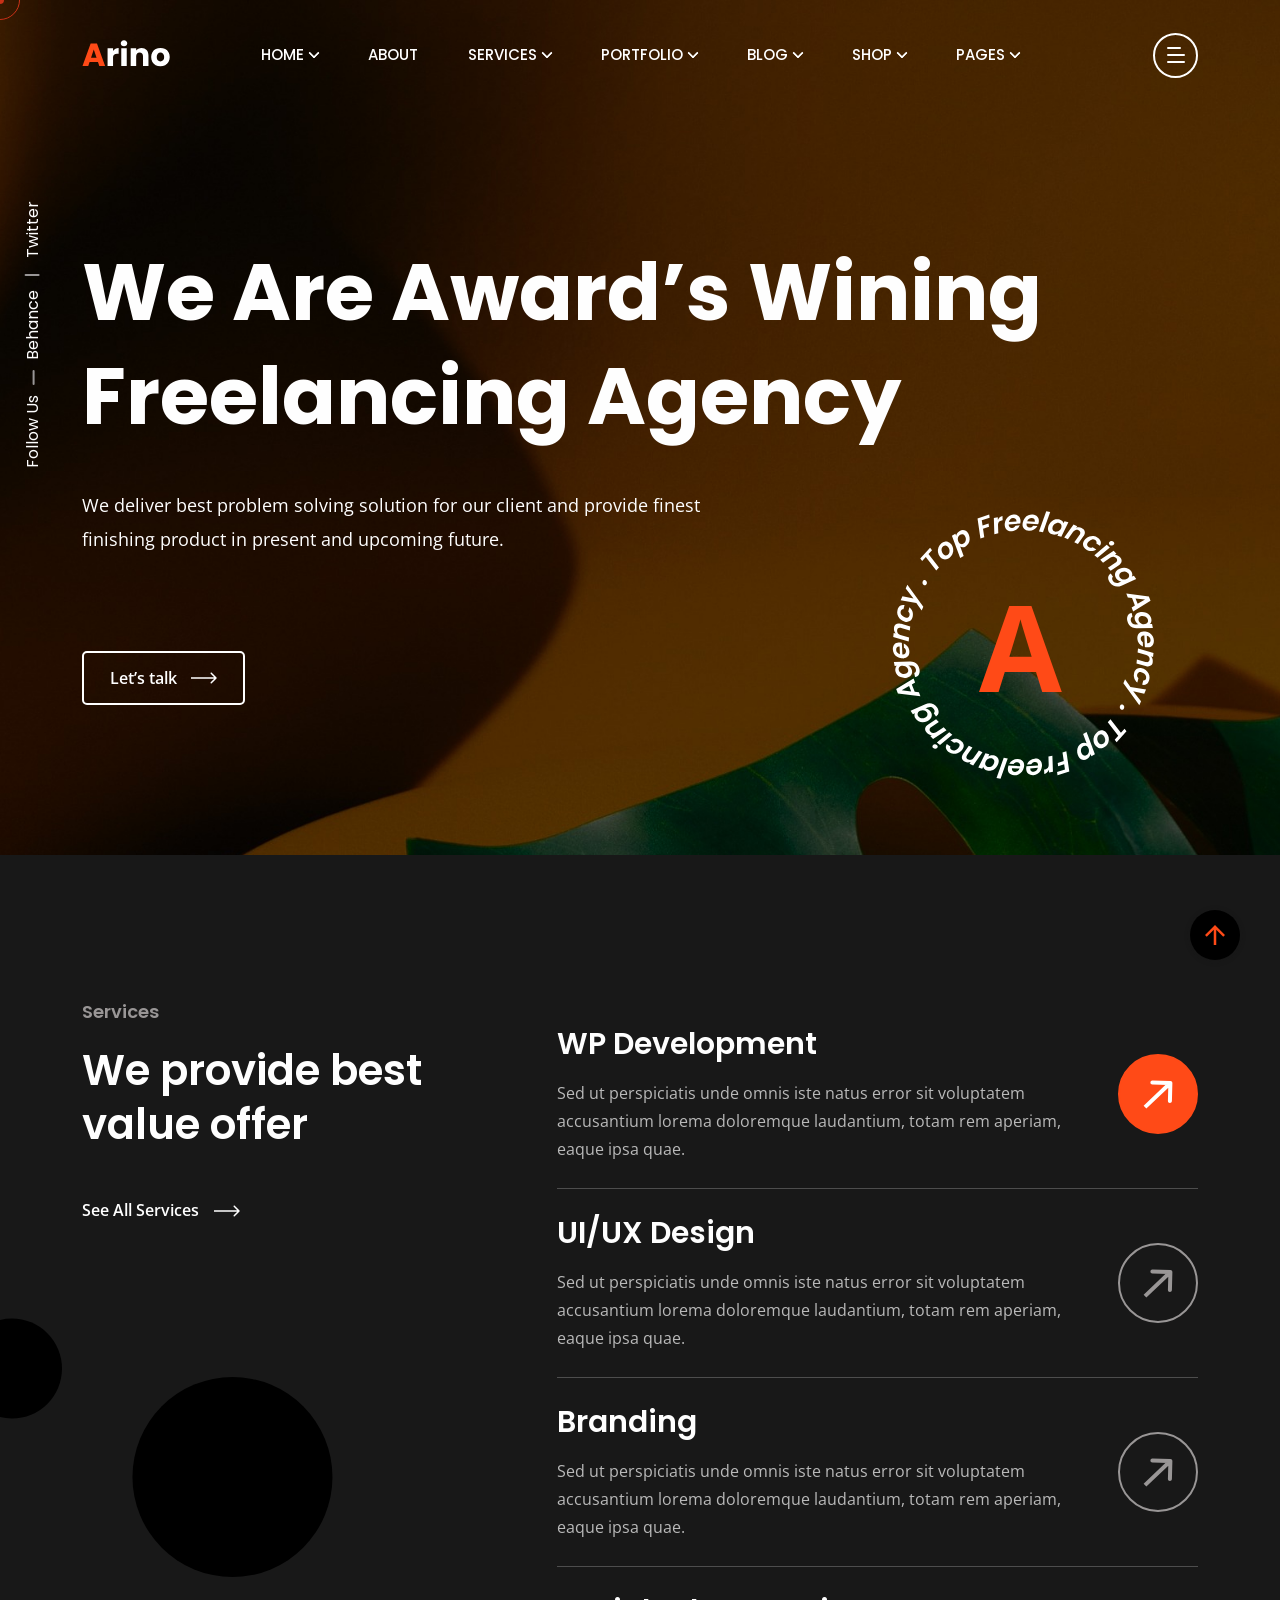
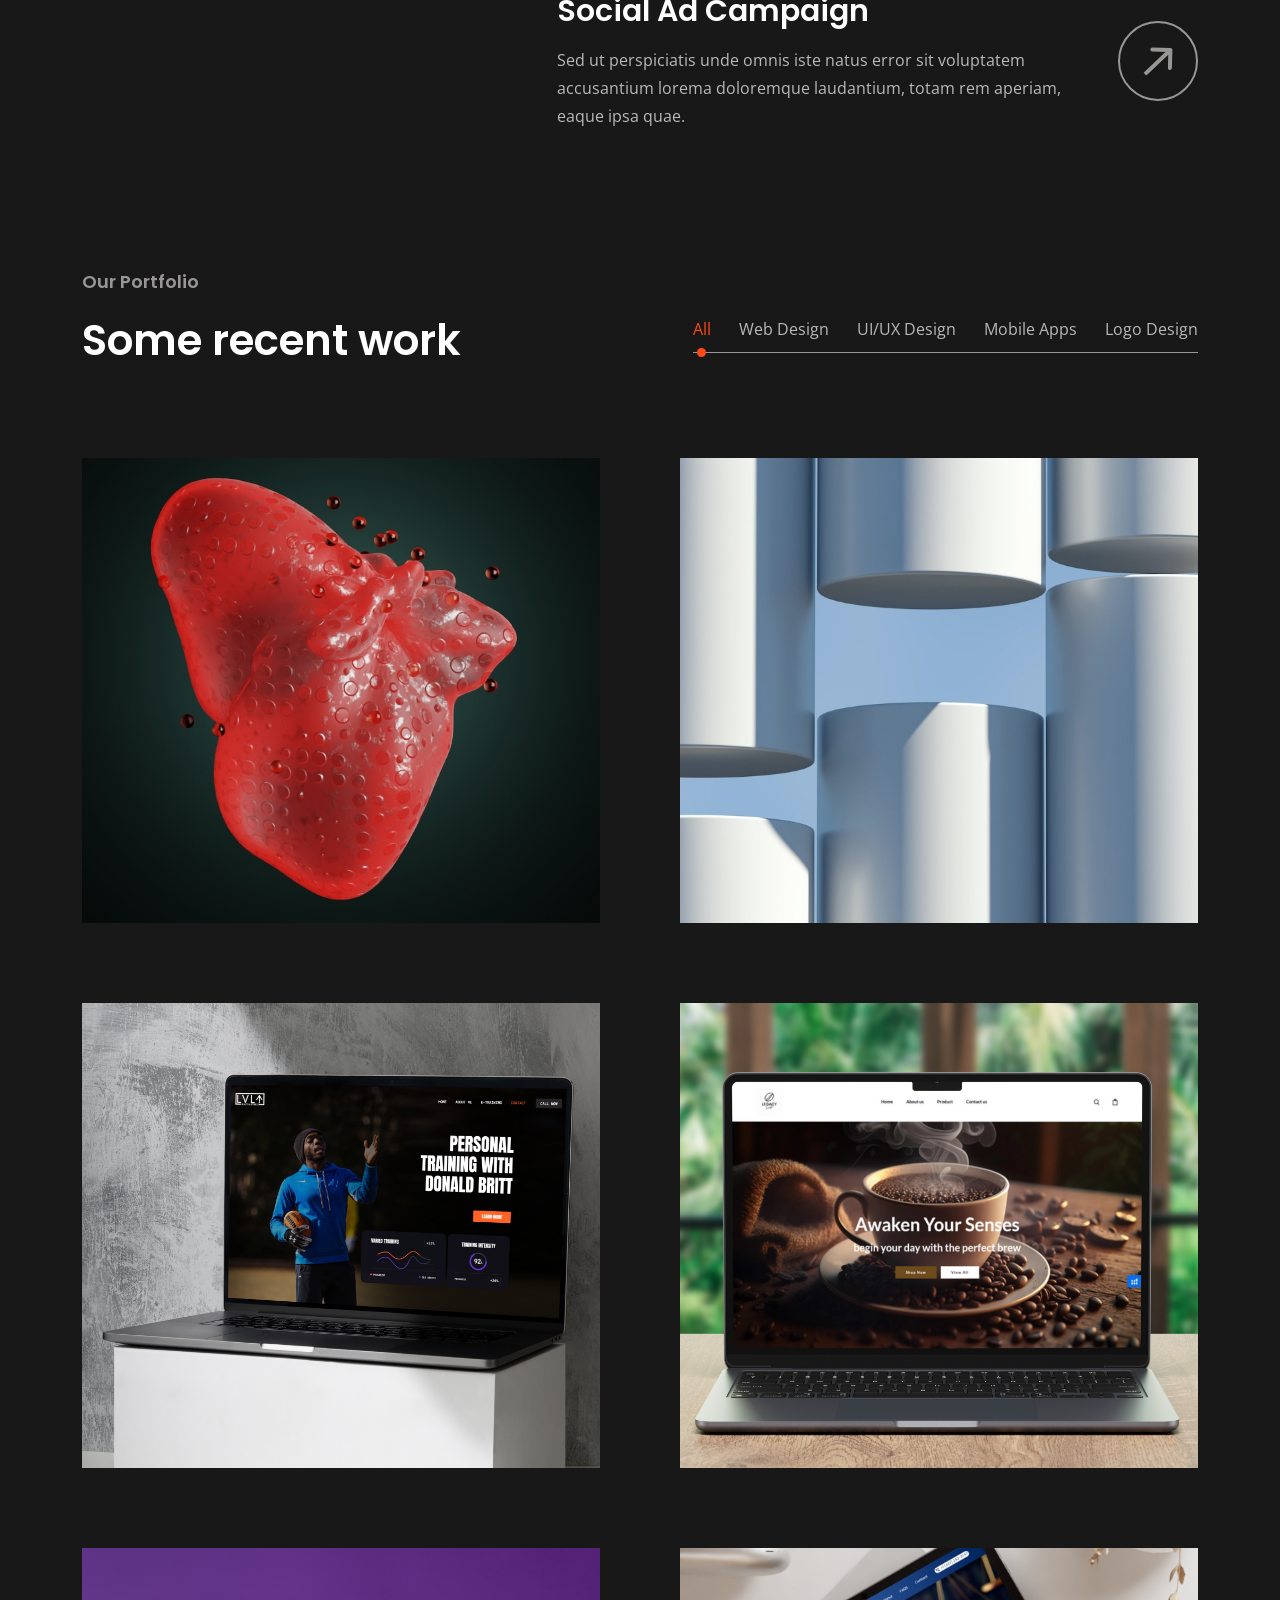
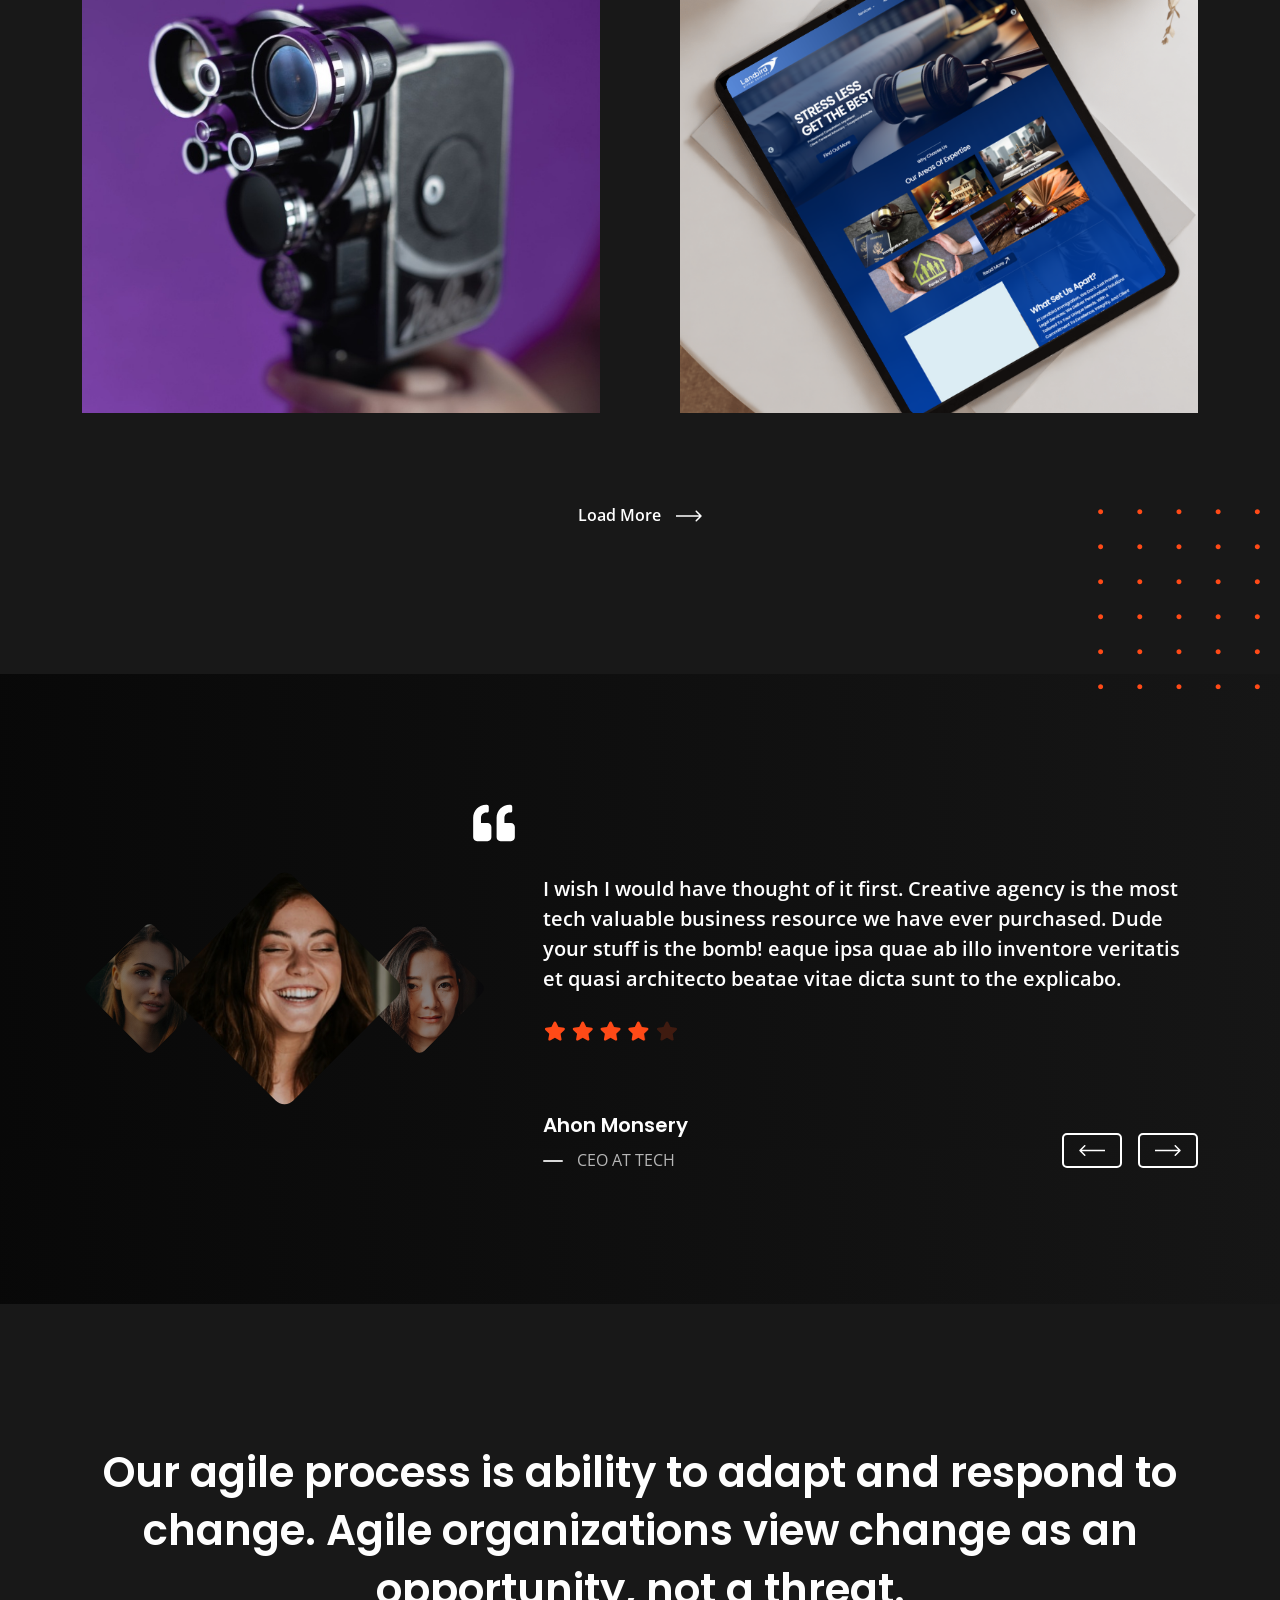
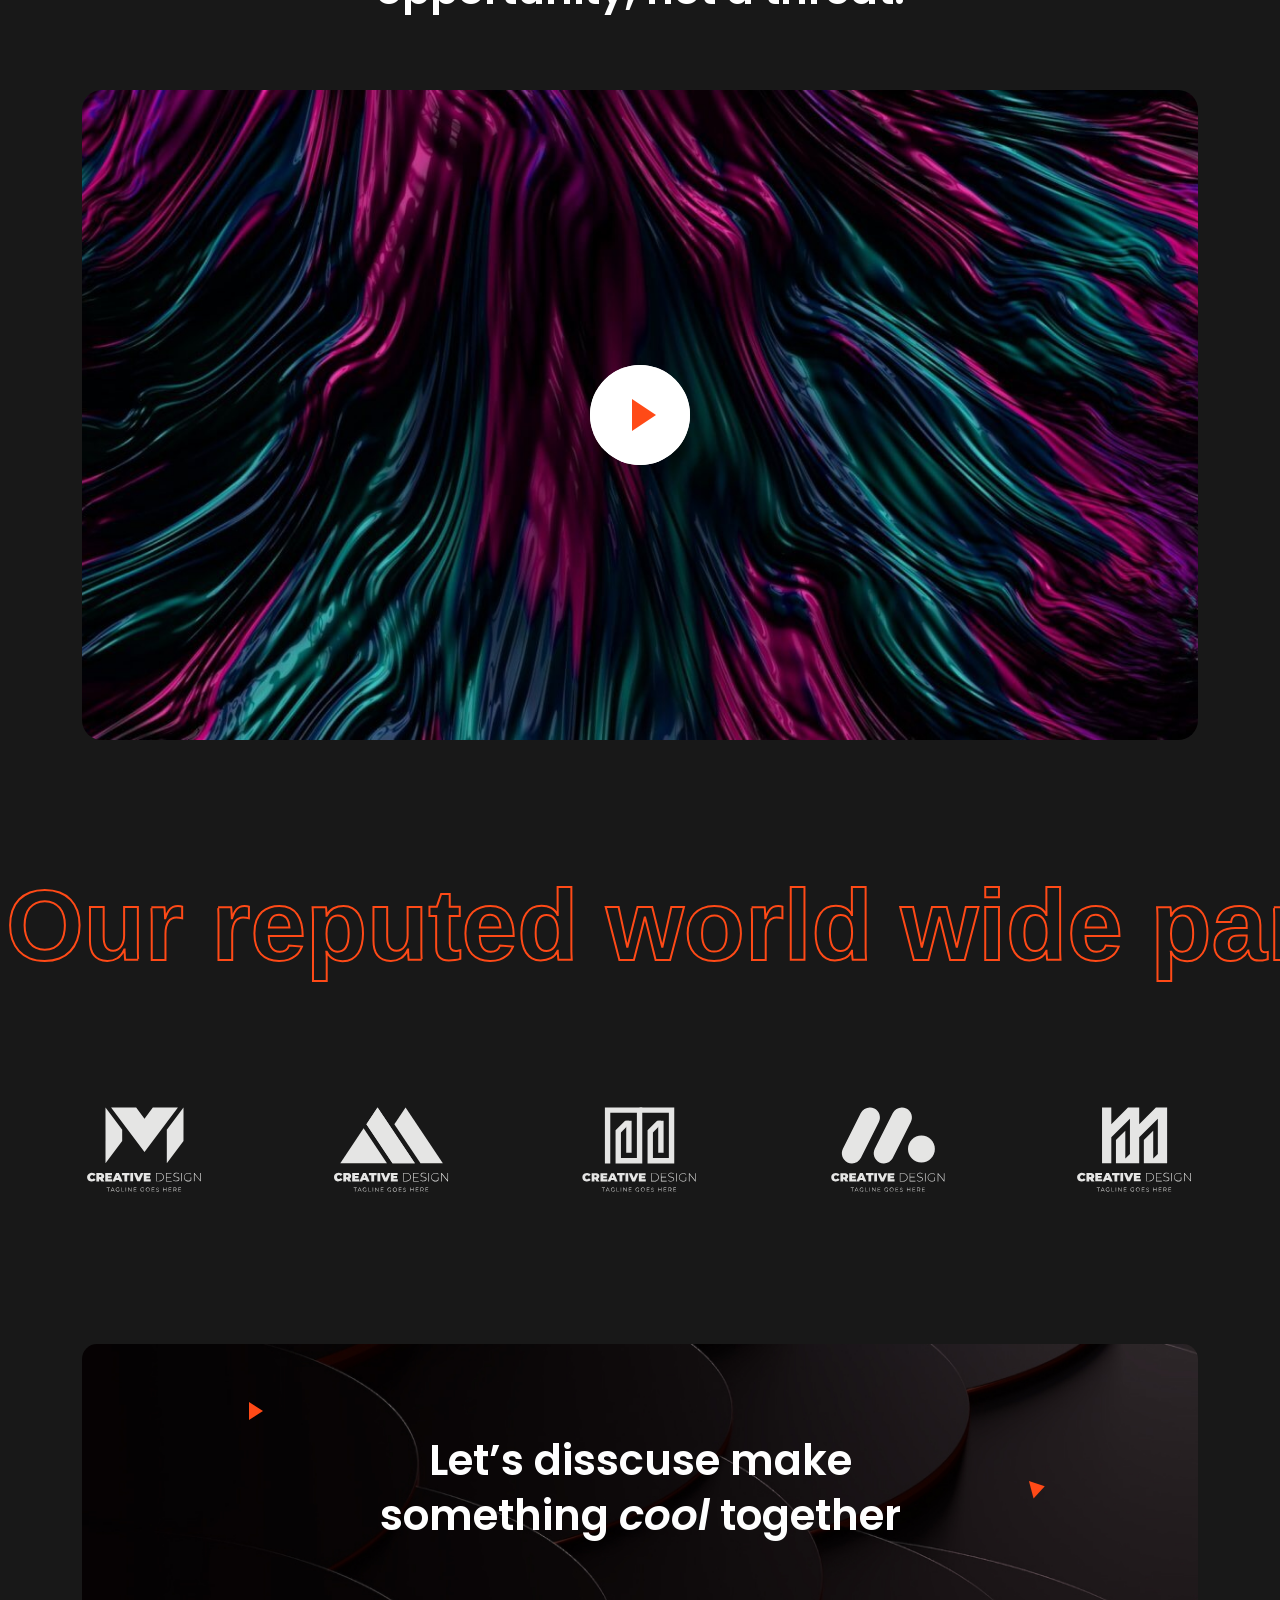
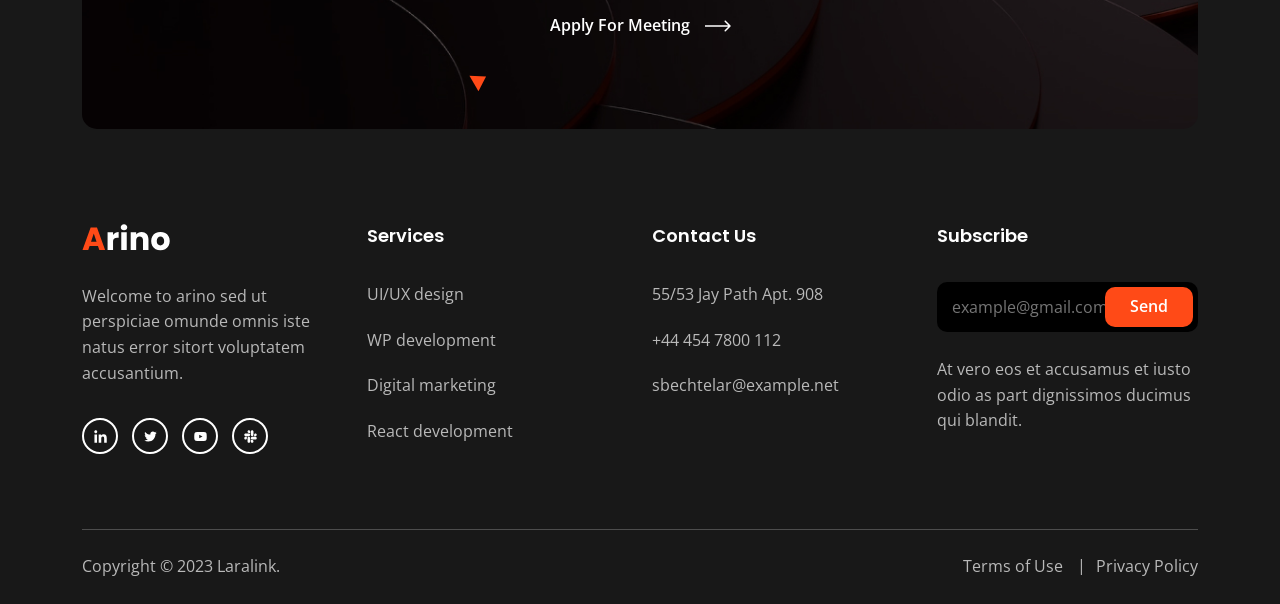
==== commit fed7921a: "check" ====
--- a/freelancer-agency.html
+++ b/freelancer-agency.html
@@ -524,6 +524,7 @@
       </div>
     </div>
     <!-- End Portfolio -->
+     
 
     <div class="cs-height_145 cs-height_lg_80"></div>
     <!-- Start Testimonial Section -->
